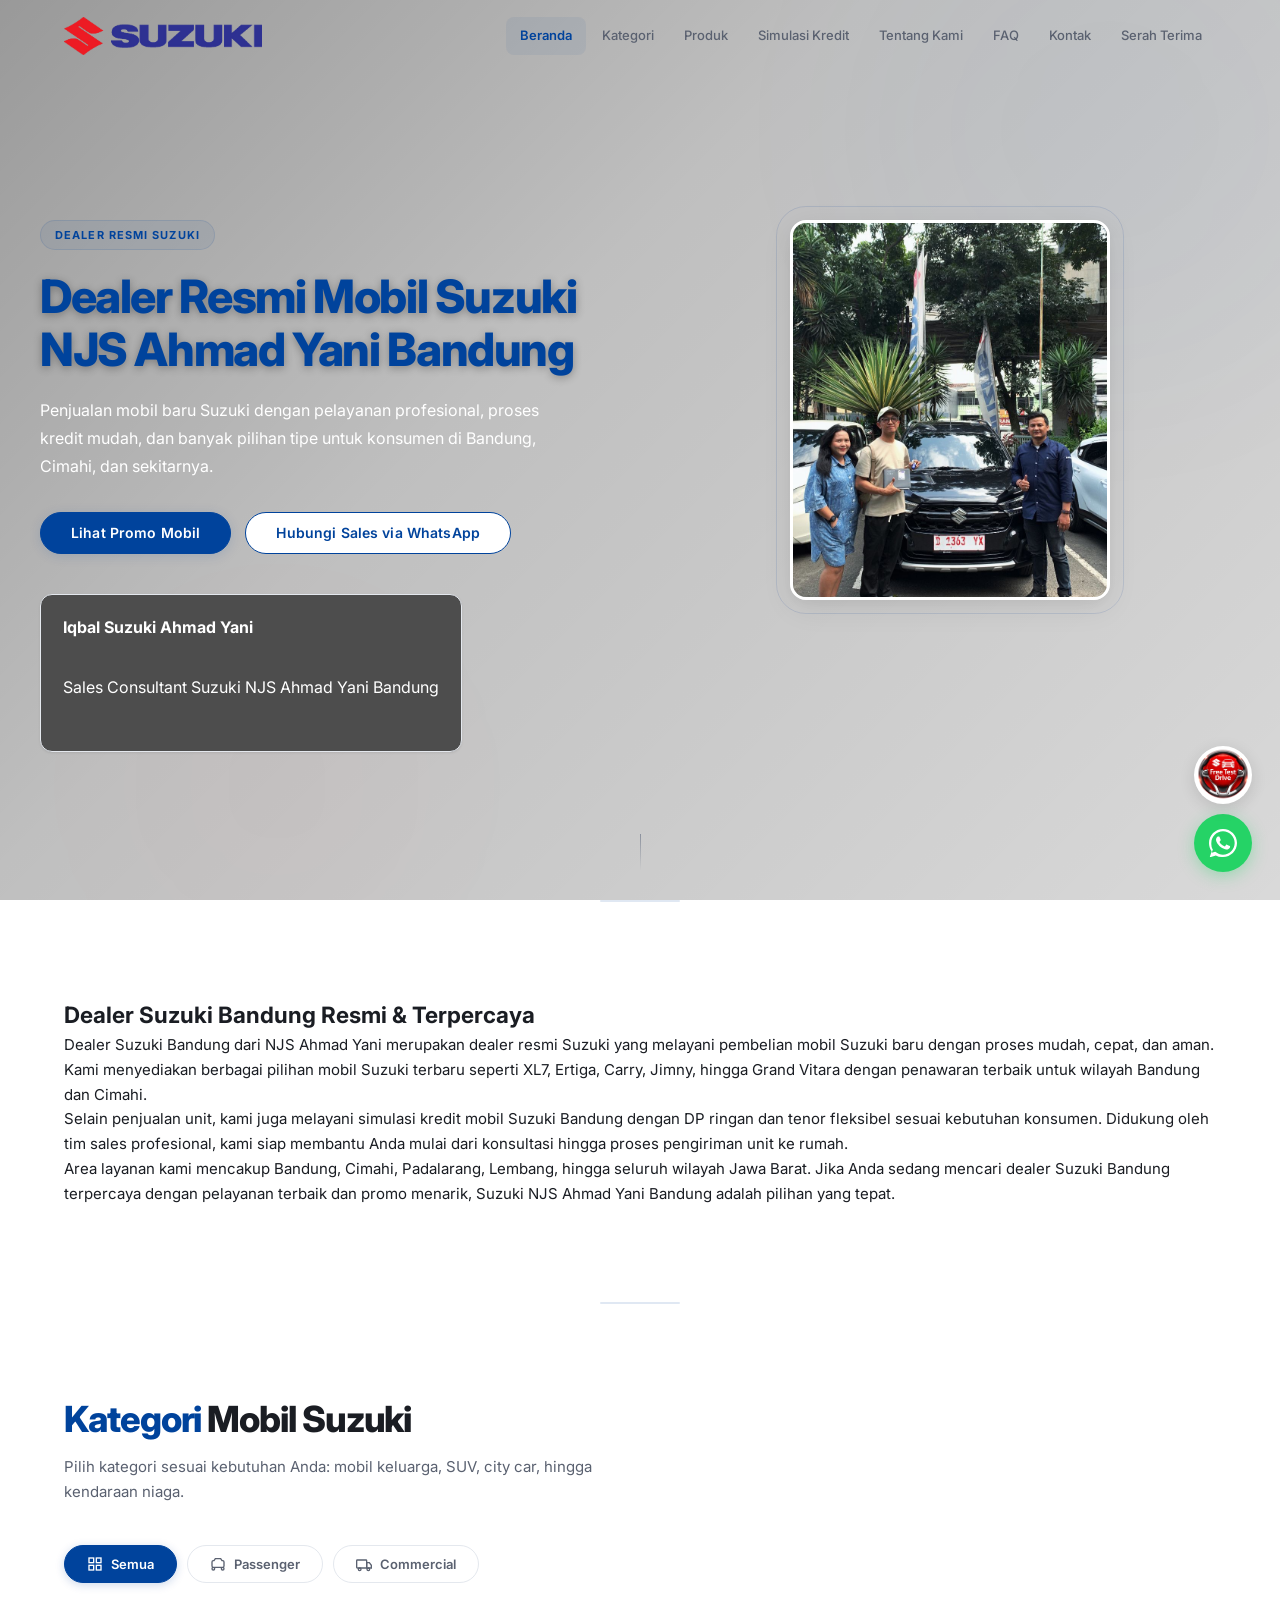
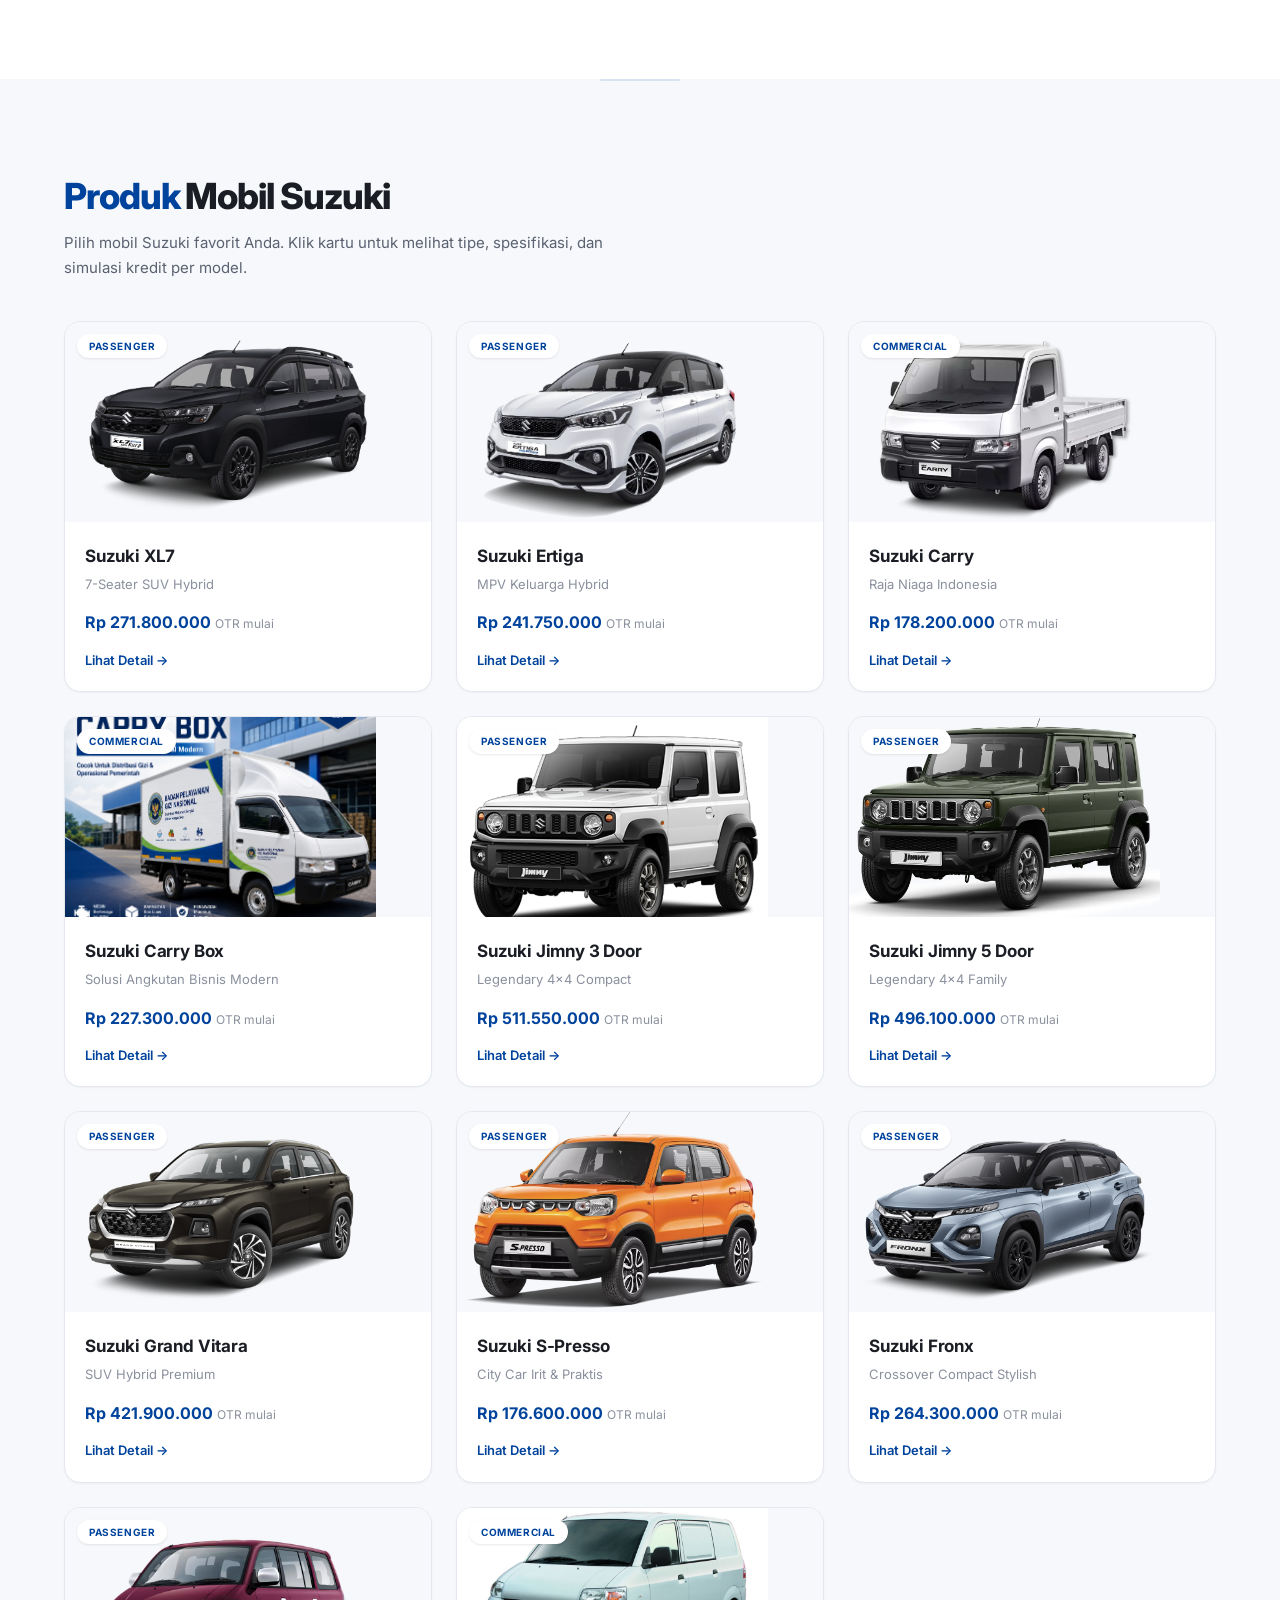
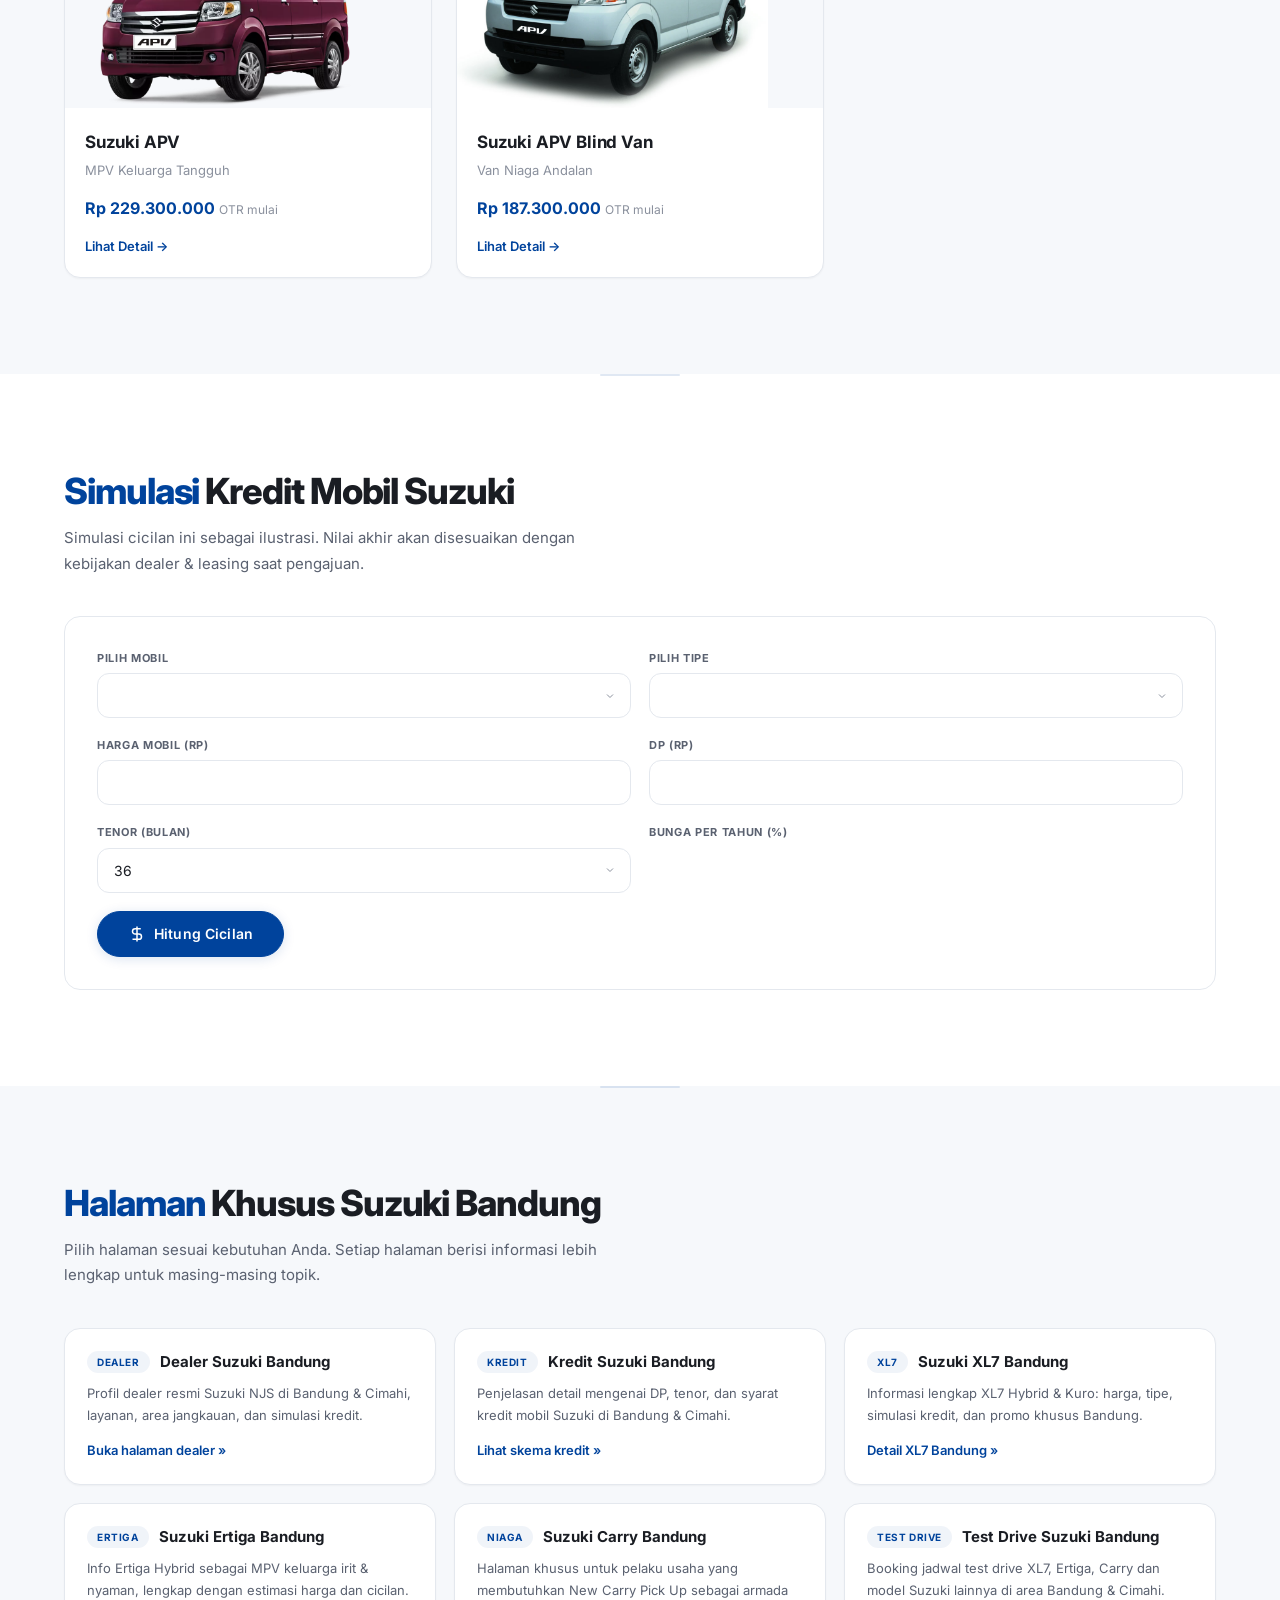
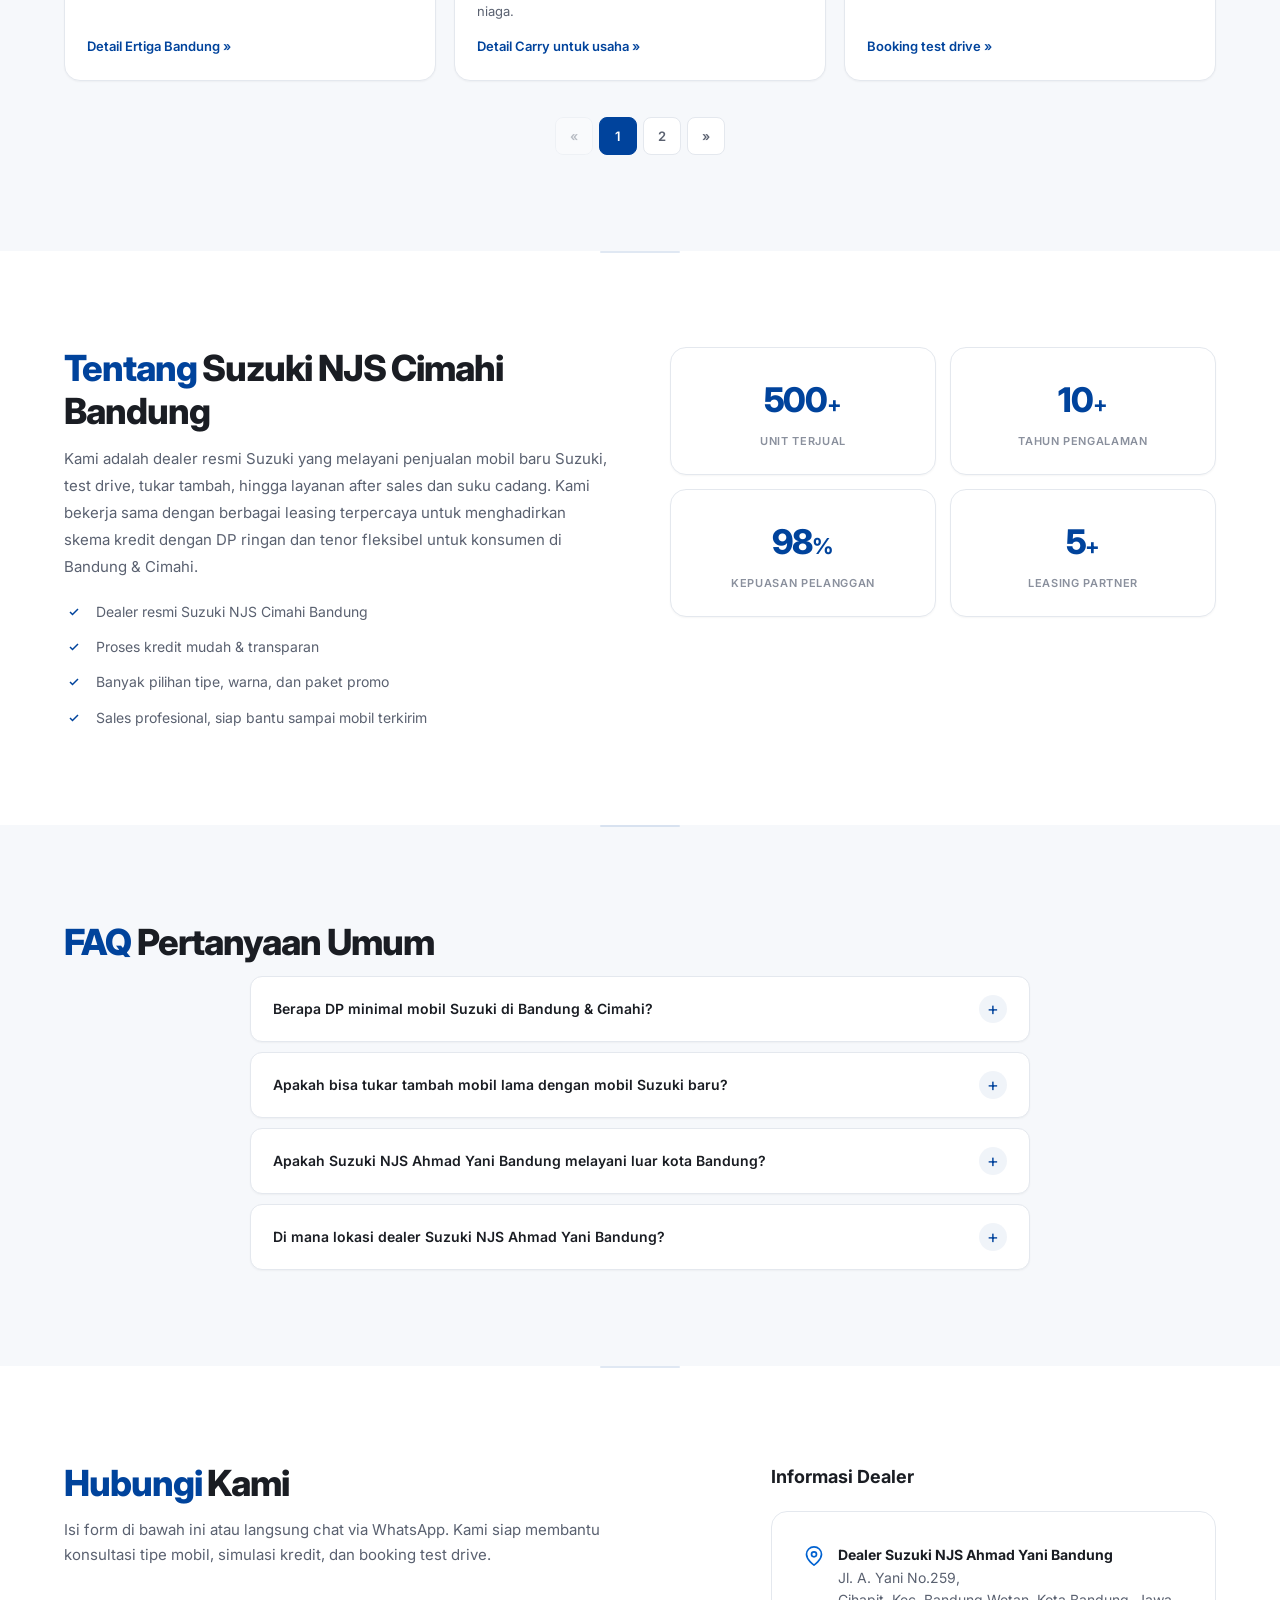
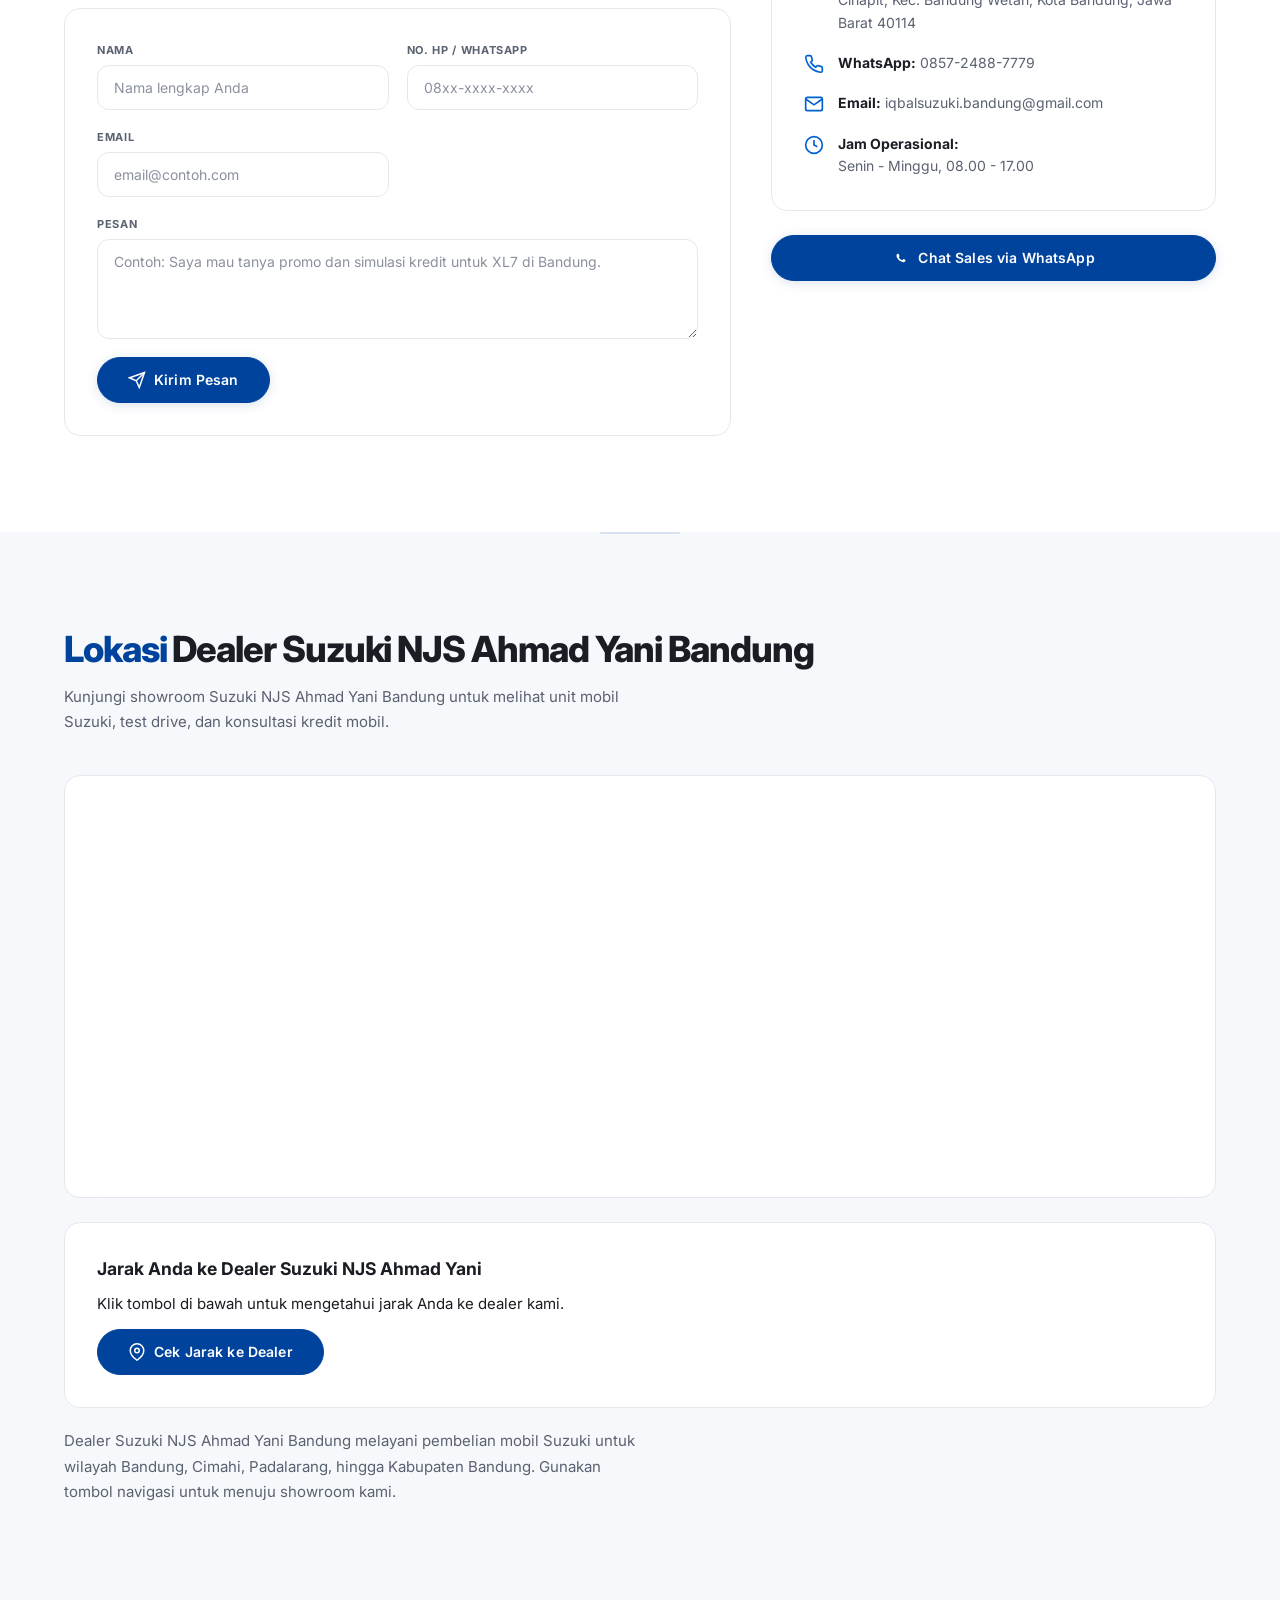
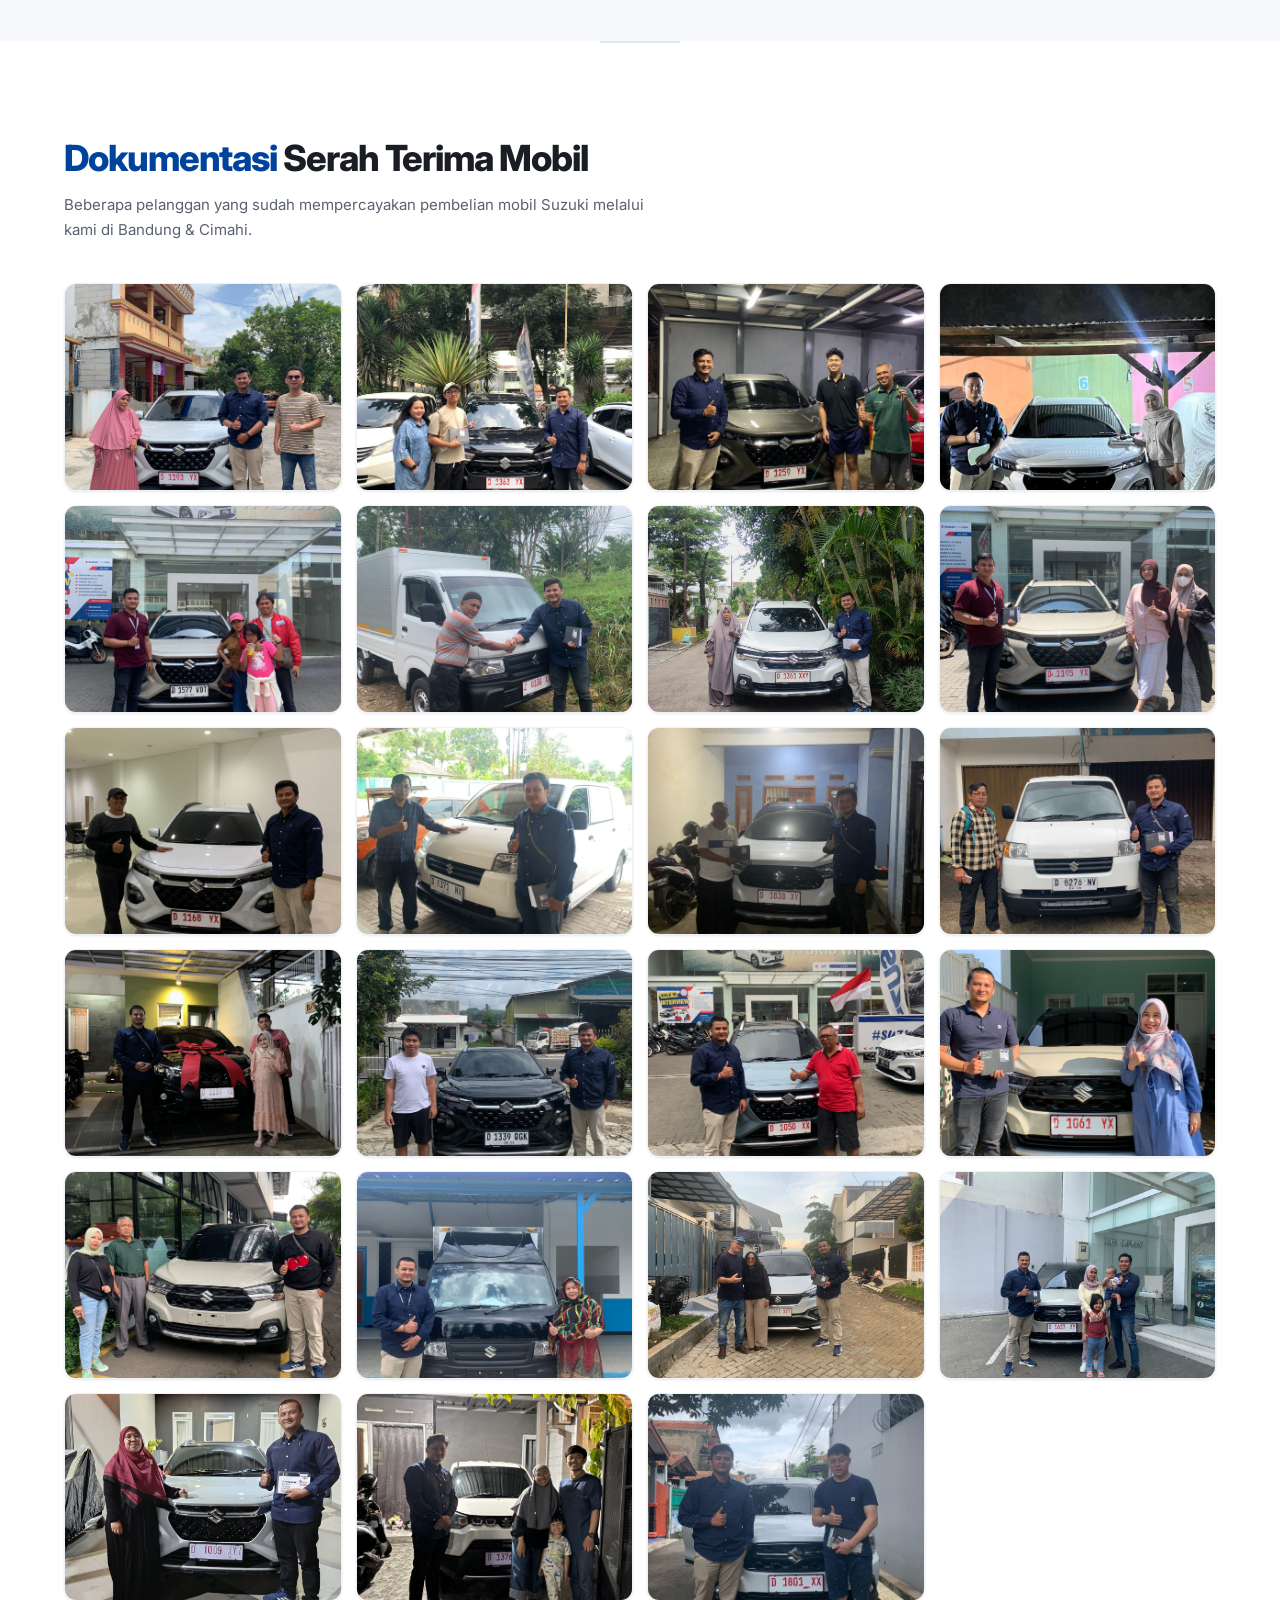
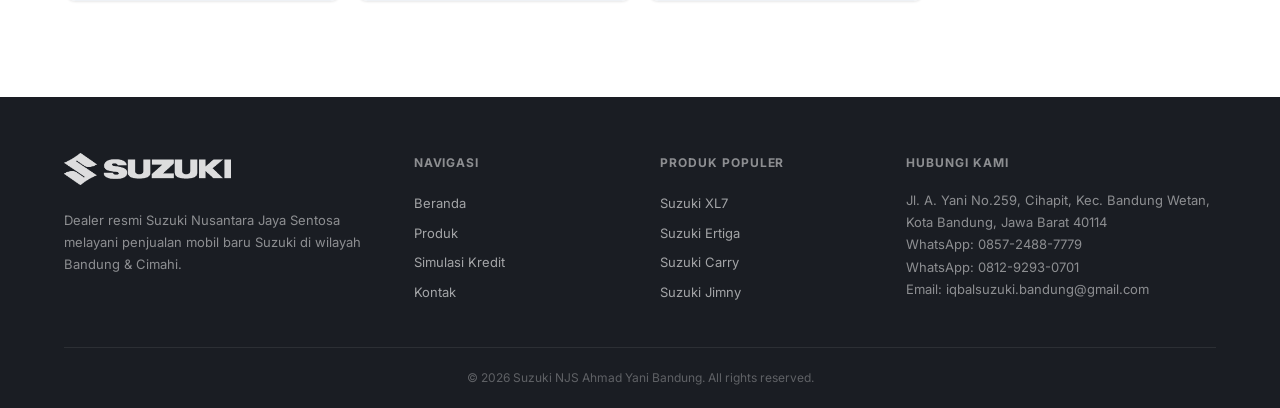
==== index.html @ 3055d9e2 "Update index.html" ====
<!DOCTYPE html>
<html lang="id">
<head>
  <!-- Google tag (gtag.js) -->
<script async src="https://www.googletagmanager.com/gtag/js?id=AW-18096143339"></script>
<script>
  window.dataLayer = window.dataLayer || [];
  function gtag(){dataLayer.push(arguments);}
  gtag('js', new Date());

  gtag('config', 'AW-18096143339');
</script>

  <!-- Event snippet for Mengirim formulir lead conversion page
In your html page, add the snippet and call gtag_report_conversion when someone clicks on the chosen link or button. -->
<script>
function gtag_report_conversion(url) {
  var callback = function () {
    if (typeof(url) != 'undefined') {
      window.location = url;
    }
  };
  gtag('event', 'conversion', {
      'send_to': 'AW-18096143339/4tD0CJ3usZ0cEOv39LRD',
      'value': 1.0,
      'currency': 'IDR',
      'event_callback': callback
  });
  return false;
}
</script>

  <meta charset="UTF-8" />
  <meta name="viewport" content="width=device-width, initial-scale=1.0" />

  <title>Dealer Suzuki Bandung & Cimahi | NJS Resmi – Kredit Mobil Baru DP Ringan</title>
  <link rel="canonical" href="https://www.suzukinjsbandung.id/" />
  <meta name="description" content="Dealer Suzuki Nusantara Jaya Sentosa melayani pembelian, servis, dan spare part mobil Suzuki di wilayah Bandung raya, Subang, Sumedang, Garut, Tasikmalaya, Ciamis, Banjar, dan Pangandaran.">
  <meta name="keywords" content="Dealer Suzuki Nusantara Jaya Sentosa melayani pembelian, servis, dan spare part mobil Suzuki di wilayah Bandung raya, Subang, Sumedang, Garut, Tasikmalaya, Ciamis, Banjar, dan Pangandaran">
  <meta name="author" content="Suzuki NJS AHMAD YANI">
  <meta name="theme-color" content="#00439C" />
  <meta name="robots" content="index, follow" />

  <meta name="google-site-verification" content="1G-YYyYqc10Q6ue3nRYjtAxJj6NYLDR9fVqDu0ZfSY0" />
  
  <link rel="shortcut icon" href="/favicon.png">
  <link rel="icon" type="image/png" sizes="32x32" href="/favicon-32.png">
  <link rel="icon" type="image/png" sizes="192x192" href="/favicon192.png">
  <link rel="apple-touch-icon" href="/favicon.png">

  <meta property="og:title" content="Dealer Suzuki Bandung & Cimahi | NJS Resmi – Kredit Mobil Baru DP Ringan">
  <meta property="og:description" content="Dealer resmi Suzuki di Bandung & Cimahi. Promo mobil baru, kredit DP ringan, proses cepat, dan layanan after sales. Hubungi Wildan - Sales Consultant Suzuki.">
  <meta property="og:type" content="website">
  <meta property="og:image" content="https://www.suzukinjsbandung.id/profil.jpeg">

  <meta name="twitter:card" content="summary_large_image">
  <meta name="twitter:title" content="Dealer Suzuki Bandung & Cimahi – NJS Resmi">
  <meta name="twitter:description" content="Promo & kredit mobil baru Suzuki dengan DP ringan di Bandung & Cimahi.">
  <meta name="twitter:image" content="profil-suzuki-bandung.jpg">

  <script type="application/ld+json">
  {
    "@context": "https://schema.org",
    "@type": "AutoDealer",
    "name": "Dealer Resmi Suzuki NJS Ahmad Yani Bandung",
    "image": "Wildan-njs.jpeg",
    "telephone": "+62-22-6630086",
    "priceRange": "$$",
    "address": {
      "@type": "PostalAddress",
      "streetAddress": "Jl. Raya Barat No.832, Padasuka, Cimahi Tengah",
      "addressLocality": "Kota Bandung",
      "addressRegion": "Jawa Barat",
      "postalCode": "40112",
      "addressCountry": "ID"
    },
    "geo": {
      "@type": "GeoCoordinates",
      "latitude": -6.9208096,
"longitude": 107.6157034
    },
    "areaServed": ["Bandung","Cimahi","Soekarno Hatta Bandung","Gedebage","Naripan","Jawa Barat"],
    "openingHoursSpecification": [{
      "@type": "OpeningHoursSpecification",
      "dayOfWeek": ["Monday","Tuesday","Wednesday","Thursday","Friday","Saturday","Sunday"],
      "opens": "08:00",
      "closes": "17:00"
    }]
  }
  </script>

  <script type="application/ld+json">
  {
    "@context": "https://schema.org",
    "@type": "FAQPage",
    "mainEntity": [
      {
        "@type": "Question",
        "name": "Berapa DP minimal mobil Suzuki di Bandung & Cimahi?",
        "acceptedAnswer": {
          "@type": "Answer",
          "text": "DP minimal mengikuti ketentuan leasing, namun banyak paket promo DP ringan mulai dari belasan juta untuk tipe tertentu. Hubungi Wildan via WhatsApp untuk cek promo terbaru yang sesuai dengan profil Anda."
        }
      },
      {
        "@type": "Question",
        "name": "Apakah bisa tukar tambah mobil lama dengan mobil Suzuki baru?",
        "acceptedAnswer": {
          "@type": "Answer",
          "text": "Bisa. Kami melayani tukar tambah mobil lama Anda ke mobil Suzuki baru, proses dibantu sampai selesai termasuk appraisal unit lama dan pengurusan berkas."
        }
      },
      {
        "@type": "Question",
        "name": "Apakah Suzuki NJS Naripan Bandung melayani luar kota Bandung?",
        "acceptedAnswer": {
          "@type": "Answer",
          "text": "Ya, kami melayani konsumen dari Bandung, Cimahi, dan sekitarnya seperti Padalarang, Lembang, Rancaekek, hingga Kabupaten Bandung."
        }
      },
      {
        "@type": "Question",
        "name": "Di mana lokasi dealer Suzuki NJS Naripan Bandung?",
        "acceptedAnswer": {
          "@type": "Answer",
          "text": "Dealer berlokasi di Jl. Naripan No.68, Kb. Pisang, Kec. Sumur Bandung, Kota Bandung, Jawa Barat 40112. Anda bisa datang langsung atau janjian test drive terlebih dahulu dengan sales."
        }
      }
    ]
  }
  </script>

  <link rel="preconnect" href="https://fonts.googleapis.com" />
  <link rel="preconnect" href="https://fonts.gstatic.com" crossorigin />
  <link href="https://fonts.googleapis.com/css2?family=Inter:wght@300;400;500;600;700;800&display=swap" rel="stylesheet" />

  <link rel="stylesheet" href="style.css" />
</head>
<body>

  <!-- ================= NAVBAR ================= -->
   <header id="navbar" class="navbar">
    <div class="navbox container">
     <div class="nav-logo">
  <img src="suzuki-logo.png" alt="Logo Suzuki NJS Cimahi Bandung" class="logo-img" width="140" height="38">
</div>

      <nav id="nav-menu" class="nav-menu">
        <a href="#beranda">Beranda</a>
        <a href="#kategori">Kategori</a>
        <a href="#produk">Produk</a>
        <a href="#simulasi">Simulasi Kredit</a>
        <a href="#tentang">Tentang Kami</a>
        <a href="#faq">FAQ</a>
        <a href="#kontak">Kontak</a>
        <a href="#delivery">Serah Terima</a>
      </nav>

      <button class="nav-toggle" id="nav-toggle" type="button" aria-label="Toggle menu">
        <span class="nav-toggle-bar"></span>
        <span class="nav-toggle-bar"></span>
        <span class="nav-toggle-bar"></span>
      </button>
    </div>
  </header>

  <!-- Mobile menu overlay -->
  <div id="nav-overlay" class="nav-overlay"></div>

  <main>
    <!-- ================= HERO / BERANDA ================= -->
    <section id="beranda" class="hero">
      <div class="hero-video-wrap" aria-hidden="true">
        <video id="hero-video" class="hero-video" playsinline muted loop autoplay preload="metadata" poster="suzuki-hero-poster.jpg">
          <source src="fronk-vid.mp4" type="video/mp4">
        </video>
        <div class="hero-video-overlay"></div>
      </div>

      <div class="hero-particles" aria-hidden="true"></div>

      <div class="container hero-content two-column">
        <div class="hero-left">
          <span class="hero-badge animate-fade-up" style="--delay:0s">Dealer Resmi Suzuki</span>
          <h1 class="animate-fade-up" style="--delay:0.15s">Dealer Resmi Mobil Suzuki NJS Ahmad Yani Bandung</h1>
          <p class="animate-fade-up" style="--delay:0.3s">
            Penjualan mobil baru Suzuki dengan pelayanan profesional, proses kredit mudah, dan banyak pilihan tipe
            untuk konsumen di Bandung, Cimahi, dan sekitarnya.
          </p>

          <div class="hero-buttons animate-fade-up" style="--delay:0.45s">
            <a href="#produk" class="btn btn-primary btn-glow">Lihat Promo Mobil</a>
            <a href="https://wa.me/6285724887779" target="_blank" class="btn btn-outline">
              Hubungi Sales via WhatsApp
            </a>
          </div>

          <div class="hero-sales-card animate-fade-up" style="--delay:0.6s">
            <p class="sales-name">Iqbal Suzuki Ahmad Yani</p>
            <p class="sales-role">Sales Consultant Suzuki NJS Ahmad Yani Bandung</p>
          </div>
        </div>

        <div class="hero-right animate-fade-up" style="--delay:0.4s">
          <div class="sales-photo-wrap">
            <img src="profil.jpeg" alt="Iqbal – Sales Suzuki Bandung & Cimahi di Dealer NJS" class="sales-photo" loading="lazy">
            <div class="sales-photo-ring"></div>
          </div>
        </div>
      </div>

      <div class="hero-scroll-indicator animate-fade-up" style="--delay:0.8s">
        <span></span>
        <div class="scroll-line"></div>
      </div>
    </section>
    
    <!-- ================= SEO CONTENT ================= -->
<section class="section">
  <div class="container">

    <h2>Dealer Suzuki Bandung Resmi & Terpercaya</h2>

    <p>
      Dealer Suzuki Bandung dari NJS Ahmad Yani merupakan dealer resmi Suzuki yang melayani pembelian mobil Suzuki baru dengan proses mudah, cepat, dan aman. Kami menyediakan berbagai pilihan mobil Suzuki terbaru seperti XL7, Ertiga, Carry, Jimny, hingga Grand Vitara dengan penawaran terbaik untuk wilayah Bandung dan Cimahi.
    </p>

    <p>
      Selain penjualan unit, kami juga melayani simulasi kredit mobil Suzuki Bandung dengan DP ringan dan tenor fleksibel sesuai kebutuhan konsumen. Didukung oleh tim sales profesional, kami siap membantu Anda mulai dari konsultasi hingga proses pengiriman unit ke rumah.
    </p>

    <p>
      Area layanan kami mencakup Bandung, Cimahi, Padalarang, Lembang, hingga seluruh wilayah Jawa Barat. Jika Anda sedang mencari dealer Suzuki Bandung terpercaya dengan pelayanan terbaik dan promo menarik, Suzuki NJS Ahmad Yani Bandung adalah pilihan yang tepat.
    </p>

  </div>
</section>
    <!-- ================= KATEGORI MOBIL ================= -->
    <section id="kategori" class="section">
      <div class="container">
        <h2 class="section-title reveal"><span class="title-accent">Kategori</span> Mobil Suzuki</h2>
        <p class="section-subtitle reveal">Pilih kategori sesuai kebutuhan Anda: mobil keluarga, SUV, city car, hingga kendaraan niaga.</p>

        <div class="category-buttons reveal">
          <button class="btn-chip active" data-filter="all">
            <svg width="16" height="16" viewBox="0 0 24 24" fill="none" stroke="currentColor" stroke-width="2"><rect x="3" y="3" width="7" height="7"/><rect x="14" y="3" width="7" height="7"/><rect x="3" y="14" width="7" height="7"/><rect x="14" y="14" width="7" height="7"/></svg>
            Semua
          </button>
          <button class="btn-chip" data-filter="passenger">
            <svg width="16" height="16" viewBox="0 0 24 24" fill="none" stroke="currentColor" stroke-width="2"><path d="M5 17h14M5 17a2 2 0 01-2-2V9a2 2 0 012-2h1l2-3h8l2 3h1a2 2 0 012 2v6a2 2 0 01-2 2M5 17a2 2 0 100 4 2 2 0 000-4zm14 0a2 2 0 100 4 2 2 0 000-4z"/></svg>
            Passenger
          </button>
          <button class="btn-chip" data-filter="commercial">
            <svg width="16" height="16" viewBox="0 0 24 24" fill="none" stroke="currentColor" stroke-width="2"><rect x="1" y="6" width="15" height="12" rx="1"/><path d="M16 10h4l3 4v4h-7V10z"/><circle cx="5.5" cy="20" r="2"/><circle cx="18.5" cy="20" r="2"/></svg>
            Commercial
          </button>
        </div>
      </div>
    </section>

    <!-- ================= PRODUK ================= -->
    <section id="produk" class="section section-alt">
      <div class="container">
        <h2 class="section-title reveal"><span class="title-accent">Produk</span> Mobil Suzuki</h2>
        <p class="section-subtitle reveal">
          Pilih mobil Suzuki favorit Anda. Klik kartu untuk melihat tipe, spesifikasi, dan simulasi kredit per model.
        </p>

        <div id="product-list" class="product-grid">
          <!-- Kartu produk dibuat via JavaScript -->
        </div>
      </div>
    </section>

    <!-- ================= SIMULASI KREDIT GLOBAL ================= -->
    <section id="simulasi" class="section">
      <div class="container">
        <h2 class="section-title reveal"><span class="title-accent">Simulasi</span> Kredit Mobil Suzuki</h2>
        <p class="section-subtitle reveal">
          Simulasi cicilan ini sebagai ilustrasi. Nilai akhir akan disesuaikan dengan kebijakan dealer & leasing saat pengajuan.
        </p>

        <form id="global-simulation-form" class="card glass simulation-form form-grid reveal">
          <div class="form-group">
            <label for="global-product-select">Pilih Mobil</label>
            <select id="global-product-select"></select>
          </div>
          <div class="form-group">
            <label for="global-variant-select">Pilih Tipe</label>
            <select id="global-variant-select"></select>
          </div>
          <div class="form-group">
            <label for="global-price-input">Harga Mobil (Rp)</label>
            <input type="text" id="global-price-input" class="rupiah-input" />
          </div>
          <div class="form-group">
            <label for="global-dp-input">DP (Rp)</label>
            <input type="text" id="global-dp-input" class="rupiah-input" />
          </div>
          <div class="form-group">
            <label for="global-tenor-input">Tenor (bulan)</label>
            <select id="global-tenor-input">
              <option value="12">12</option>
              <option value="24">24</option>
              <option value="36" selected>36</option>
              <option value="48">48</option>
              <option value="60">60</option>
              <option value="72">72</option>
            </select>
          </div>
          <div class="form-group">
            <label for="global-interest-input">Bunga per Tahun (%)</label>
            <input type="hidden" id="global-interest-input" />
          </div>
          <div class="form-actions">
            <button type="submit" class="btn btn-primary btn-glow">
              <svg width="18" height="18" viewBox="0 0 24 24" fill="none" stroke="currentColor" stroke-width="2"><path d="M12 2v20M17 5H9.5a3.5 3.5 0 000 7h5a3.5 3.5 0 010 7H6"/></svg>
              Hitung Cicilan
            </button>
          </div>
        </form>

        <div id="global-simulation-result" class="card glass simulation-result hidden"></div>
      </div>
    </section>

    <!-- ================= LANDING PAGE MINI CARDS ================= -->
    <section id="landing-pages" class="section section-alt">
      <div class="container">
        <h2 class="section-title reveal"><span class="title-accent">Halaman</span> Khusus Suzuki Bandung</h2>
        <p class="section-subtitle reveal">
          Pilih halaman sesuai kebutuhan Anda. Setiap halaman berisi informasi lebih lengkap untuk masing-masing topik.
        </p>

        <div id="landing-grid" class="landing-links-grid">
          <a href="article1.html" class="landing-card reveal">
            <div class="landing-card-header">
              <span class="landing-pill">Dealer</span>
              <h3 class="landing-card-title">Dealer Suzuki Bandung</h3>
            </div>
            <p class="landing-card-text">Profil dealer resmi Suzuki NJS di Bandung & Cimahi, layanan, area jangkauan, dan simulasi kredit.</p>
            <span class="landing-card-cta">Buka halaman dealer &raquo;</span>
          </a>

          <a href="kredit-suzuki-bandung.html" class="landing-card reveal">
            <div class="landing-card-header">
              <span class="landing-pill">Kredit</span>
              <h3 class="landing-card-title">Kredit Suzuki Bandung</h3>
            </div>
            <p class="landing-card-text">Penjelasan detail mengenai DP, tenor, dan syarat kredit mobil Suzuki di Bandung & Cimahi.</p>
            <span class="landing-card-cta">Lihat skema kredit &raquo;</span>
          </a>

          <a href="xl7-bandung.html" class="landing-card reveal">
            <div class="landing-card-header">
              <span class="landing-pill">XL7</span>
              <h3 class="landing-card-title">Suzuki XL7 Bandung</h3>
            </div>
            <p class="landing-card-text">Informasi lengkap XL7 Hybrid & Kuro: harga, tipe, simulasi kredit, dan promo khusus Bandung.</p>
            <span class="landing-card-cta">Detail XL7 Bandung &raquo;</span>
          </a>

          <a href="ertiga-bandung.html" class="landing-card reveal">
            <div class="landing-card-header">
              <span class="landing-pill">Ertiga</span>
              <h3 class="landing-card-title">Suzuki Ertiga Bandung</h3>
            </div>
            <p class="landing-card-text">Info Ertiga Hybrid sebagai MPV keluarga irit & nyaman, lengkap dengan estimasi harga dan cicilan.</p>
            <span class="landing-card-cta">Detail Ertiga Bandung &raquo;</span>
          </a>

          <a href="carry-bandung.html" class="landing-card reveal">
            <div class="landing-card-header">
              <span class="landing-pill">Niaga</span>
              <h3 class="landing-card-title">Suzuki Carry Bandung</h3>
            </div>
            <p class="landing-card-text">Halaman khusus untuk pelaku usaha yang membutuhkan New Carry Pick Up sebagai armada niaga.</p>
            <span class="landing-card-cta">Detail Carry untuk usaha &raquo;</span>
          </a>

          <a href="test-drive-suzuki-bandung.html" class="landing-card reveal">
            <div class="landing-card-header">
              <span class="landing-pill">Test Drive</span>
              <h3 class="landing-card-title">Test Drive Suzuki Bandung</h3>
            </div>
            <p class="landing-card-text">Booking jadwal test drive XL7, Ertiga, Carry dan model Suzuki lainnya di area Bandung & Cimahi.</p>
            <span class="landing-card-cta">Booking test drive &raquo;</span>
          </a>

          <a href="promo-suzuki-bandung.html" class="landing-card reveal">
            <div class="landing-card-header">
              <span class="landing-pill">Promo</span>
              <h3 class="landing-card-title">Promo Suzuki Bandung</h3>
            </div>
            <p class="landing-card-text">Rangkuman promo, diskon, dan penawaran spesial mobil Suzuki di Bandung & Cimahi.</p>
            <span class="landing-card-cta">Lihat promo &raquo;</span>
          </a>

          <a href="jimny-bandung.html" class="landing-card reveal">
            <div class="landing-card-header">
              <span class="landing-pill">Jimny</span>
              <h3 class="landing-card-title">Suzuki Jimny Bandung</h3>
            </div>
            <p class="landing-card-text">Tersedia Jimny 3 Door & 5 Door untuk area Bandung, lengkap simulasi & harga.</p>
            <span class="landing-card-cta">Detail Jimny Bandung &raquo;</span>
          </a>

          <a href="spresso-bandung.html" class="landing-card reveal">
            <div class="landing-card-header">
              <span class="landing-pill">S-Presso</span>
              <h3 class="landing-card-title">Suzuki S-Presso Bandung</h3>
            </div>
            <p class="landing-card-text">City car hemat BBM dan irit untuk penggunaan harian di Bandung.</p>
            <span class="landing-card-cta">Detail S-Presso Bandung &raquo;</span>
          </a>

          <a href="grand-vitara-bandung.html" class="landing-card reveal">
            <div class="landing-card-header">
              <span class="landing-pill">SUV</span>
              <h3 class="landing-card-title">Suzuki Grand Vitara Bandung</h3>
            </div>
            <p class="landing-card-text">SUV modern Hybrid, nyaman digunakan di Bandung dan luar kota.</p>
            <span class="landing-card-cta">Detail Grand Vitara Bandung &raquo;</span>
          </a>

          <a href="fronx-bandung.html" class="landing-card reveal">
            <div class="landing-card-header">
              <span class="landing-pill">Fronx</span>
              <h3 class="landing-card-title">Suzuki Fronx Bandung</h3>
            </div>
            <p class="landing-card-text">Crossover compact stylish dengan fitur modern, cocok untuk generasi muda Bandung.</p>
            <span class="landing-card-cta">Detail Fronx Bandung &raquo;</span>
          </a>

          <a href="promo-suzuki-lebaran-bandung.html" class="landing-card reveal">
            <div class="landing-card-header">
              <span class="landing-pill promo-pill">Promo</span>
              <h3 class="landing-card-title">Promo Lebaran Suzuki Bandung</h3>
            </div>
            <p class="landing-card-text">Promo Lebaran Suzuki Bandung dengan DP ringan, cicilan terjangkau, dan bonus menarik untuk pembelian mobil Suzuki.</p>
            <span class="landing-card-cta">Lihat Promo Lebaran Suzuki &raquo;</span>
          </a>
        </div>

        <div id="landing-pagination" class="landing-pagination"></div>
      </div>
    </section>

    <!-- ================= TENTANG KAMI ================= -->
    <section id="tentang" class="section">
      <div class="container">
        <div class="about-grid">
          <div class="about-text reveal">
            <h2 class="section-title"><span class="title-accent">Tentang</span> Suzuki NJS Cimahi Bandung</h2>
            <p>
              Kami adalah dealer resmi Suzuki yang melayani penjualan mobil baru Suzuki, test drive, tukar tambah, hingga layanan after sales dan suku cadang.
              Kami bekerja sama dengan berbagai leasing terpercaya untuk menghadirkan skema kredit dengan DP ringan dan tenor fleksibel untuk konsumen di Bandung & Cimahi.
            </p>
            <ul class="list-check">
              <li>Dealer resmi Suzuki NJS Cimahi Bandung</li>
              <li>Proses kredit mudah & transparan</li>
              <li>Banyak pilihan tipe, warna, dan paket promo</li>
              <li>Sales profesional, siap bantu sampai mobil terkirim</li>
            </ul>
          </div>
          <div class="about-stats reveal">
            <div class="stat-card glass">
              <span class="stat-number" data-target="500">0</span><span class="stat-suffix">+</span>
              <span class="stat-label">Unit Terjual</span>
            </div>
            <div class="stat-card glass">
              <span class="stat-number" data-target="10">0</span><span class="stat-suffix">+</span>
              <span class="stat-label">Tahun Pengalaman</span>
            </div>
            <div class="stat-card glass">
              <span class="stat-number" data-target="98">0</span><span class="stat-suffix">%</span>
              <span class="stat-label">Kepuasan Pelanggan</span>
            </div>
            <div class="stat-card glass">
              <span class="stat-number" data-target="5">0</span><span class="stat-suffix">+</span>
              <span class="stat-label">Leasing Partner</span>
            </div>
          </div>
        </div>
      </div>
    </section>

    <!-- ================= FAQ ================= -->
    <section id="faq" class="section section-alt">
      <div class="container">
        <h2 class="section-title reveal"><span class="title-accent">FAQ</span> Pertanyaan Umum</h2>
        <div class="faq-list reveal">
          <div class="faq-item">
            <button class="faq-question" aria-expanded="false">
              <h3>Berapa DP minimal mobil Suzuki di Bandung & Cimahi?</h3>
              <span class="faq-icon">+</span>
            </button>
            <div class="faq-answer">
              <p>
                DP minimal mengikuti ketentuan leasing, namun banyak paket promo DP ringan mulai dari belasan juta
                untuk tipe tertentu. Hubungi Wildan via WhatsApp untuk cek promo terbaru yang sesuai dengan profil Anda.
              </p>
            </div>
          </div>

          <div class="faq-item">
            <button class="faq-question" aria-expanded="false">
              <h3>Apakah bisa tukar tambah mobil lama dengan mobil Suzuki baru?</h3>
              <span class="faq-icon">+</span>
            </button>
            <div class="faq-answer">
              <p>
                Bisa. Kami melayani tukar tambah mobil lama Anda ke mobil Suzuki baru, proses dibantu sampai selesai termasuk
                appraisal unit lama dan pengurusan berkas.
              </p>
            </div>
          </div>

          <div class="faq-item">
            <button class="faq-question" aria-expanded="false">
              <h3>Apakah Suzuki NJS Ahmad Yani Bandung melayani luar kota Bandung?</h3>
              <span class="faq-icon">+</span>
            </button>
            <div class="faq-answer">
              <p>
                Ya, kami melayani konsumen dari Bandung, Cimahi, dan sekitarnya seperti Padalarang, Lembang, Rancaekek, hingga
                Kabupaten Bandung.
              </p>
            </div>
          </div>

          <div class="faq-item">
            <button class="faq-question" aria-expanded="false">
              <h3>Di mana lokasi dealer Suzuki NJS  Ahmad Yani Bandung?</h3>
              <span class="faq-icon">+</span>
            </button>
            <div class="faq-answer">
              <p>
                Dealer berlokasi di Jl. A. Yani No.259, Cihapit, Kec. Bandung Wetan, Kota Bandung, Jawa Barat 40114
                Anda bisa datang langsung atau janjian test drive terlebih dahulu dengan sales.
              </p>
            </div>
          </div>
        </div>
      </div>
    </section>

    <!-- ================= KONTAK ================= -->
    <section id="kontak" class="section">
      <div class="container contact-grid">
        <div class="reveal">
          <h2 class="section-title"><span class="title-accent">Hubungi</span> Kami</h2>
          <p class="section-subtitle">
            Isi form di bawah ini atau langsung chat via WhatsApp. Kami siap membantu konsultasi tipe mobil, simulasi kredit, dan booking test drive.
          </p>
          <form id="contact-form" class="card glass form-grid contact-card">
            <div class="form-group">
              <label for="contact-name">Nama</label>
              <input type="text" id="contact-name" placeholder="Nama lengkap Anda" />
            </div>
            <div class="form-group">
              <label for="contact-phone">No. HP / WhatsApp</label>
              <input type="text" id="contact-phone" placeholder="08xx-xxxx-xxxx" />
            </div>
            <div class="form-group">
              <label for="contact-email">Email</label>
              <input type="email" id="contact-email" placeholder="email@contoh.com" />
            </div>
            <div class="form-group full-width">
              <label for="contact-message">Pesan</label>
              <textarea id="contact-message" rows="4" placeholder="Contoh: Saya mau tanya promo dan simulasi kredit untuk XL7 di Bandung."></textarea>
            </div>
            <div class="form-actions full-width">
              <button type="submit" class="btn btn-primary btn-glow">
                <svg width="18" height="18" viewBox="0 0 24 24" fill="none" stroke="currentColor" stroke-width="2"><line x1="22" y1="2" x2="11" y2="13"/><polygon points="22 2 15 22 11 13 2 9 22 2"/></svg>
                Kirim Pesan
              </button>
            </div>
          </form>
        </div>

        <div class="contact-info reveal">
          <h3>Informasi Dealer</h3>
          <div class="contact-info-card glass card">
            <div class="contact-info-item">
              <svg width="20" height="20" viewBox="0 0 24 24" fill="none" stroke="#0062D1" stroke-width="2"><path d="M21 10c0 7-9 13-9 13s-9-6-9-13a9 9 0 0118 0z"/><circle cx="12" cy="10" r="3"/></svg>
              <p><strong>Dealer Suzuki NJS Ahmad Yani Bandung</strong><br />Jl. A. Yani No.259,<br /> Cihapit, Kec. Bandung Wetan, Kota Bandung, Jawa Barat 40114</p>
            </div>
            <div class="contact-info-item">
              <svg width="20" height="20" viewBox="0 0 24 24" fill="none" stroke="#0062D1" stroke-width="2"><path d="M22 16.92v3a2 2 0 01-2.18 2 19.79 19.79 0 01-8.63-3.07 19.5 19.5 0 01-6-6 19.79 19.79 0 01-3.07-8.67A2 2 0 014.11 2h3a2 2 0 012 1.72c.127.96.361 1.903.7 2.81a2 2 0 01-.45 2.11L8.09 9.91a16 16 0 006 6l1.27-1.27a2 2 0 012.11-.45c.907.339 1.85.573 2.81.7A2 2 0 0122 16.92z"/></svg>
              <p><strong>WhatsApp:</strong> 0857-2488-7779</p>
            </div>
            <div class="contact-info-item">
              <svg width="20" height="20" viewBox="0 0 24 24" fill="none" stroke="#0062D1" stroke-width="2"><path d="M4 4h16c1.1 0 2 .9 2 2v12c0 1.1-.9 2-2 2H4c-1.1 0-2-.9-2-2V6c0-1.1.9-2 2-2z"/><polyline points="22,6 12,13 2,6"/></svg>
              <p><strong>Email:</strong> iqbalsuzuki.bandung@gmail.com</p>
            </div>
            <div class="contact-info-item">
              <svg width="20" height="20" viewBox="0 0 24 24" fill="none" stroke="#0062D1" stroke-width="2"><circle cx="12" cy="12" r="10"/><polyline points="12 6 12 12 16 14"/></svg>
              <p><strong>Jam Operasional:</strong><br />Senin - Minggu, 08.00 - 17.00</p>
            </div>
          </div>
          <a href="https://wa.me/6285724887779" target="_blank" class="btn btn-primary btn-glow btn-full">
            <svg width="18" height="18" viewBox="0 0 24 24" fill="currentColor"><path d="M17.472 14.382c-.297-.149-1.758-.867-2.03-.967-.273-.099-.471-.148-.67.15-.197.297-.767.966-.94 1.164-.173.199-.347.223-.644.075-.297-.15-1.255-.463-2.39-1.475-.883-.788-1.48-1.761-1.653-2.059-.173-.297-.018-.458.13-.606.134-.133.298-.347.446-.52.149-.174.198-.298.298-.497.099-.198.05-.371-.025-.52-.075-.149-.669-1.612-.916-2.207-.242-.579-.487-.5-.669-.51-.173-.008-.371-.01-.57-.01-.198 0-.52.074-.792.372-.272.297-1.04 1.016-1.04 2.479 0 1.462 1.065 2.875 1.213 3.074.149.198 2.096 3.2 5.077 4.487.709.306 1.262.489 1.694.625.712.227 1.36.195 1.871.118.571-.085 1.758-.719 2.006-1.413.248-.694.248-1.289.173-1.413-.074-.124-.272-.198-.57-.347z"/></svg>
            Chat Sales via WhatsApp
          </a>
        </div>
      </div>
    </section>

    <!-- ================= MAPS ================= -->
    <section class="section section-alt">
      <div class="container">
        <h2 class="section-title reveal"><span class="title-accent">Lokasi</span> Dealer Suzuki NJS Ahmad Yani Bandung</h2>
        <p class="section-subtitle reveal">
          Kunjungi showroom Suzuki NJS Ahmad Yani Bandung untuk melihat unit mobil Suzuki, test drive, dan konsultasi kredit mobil.
        </p>

        <div class="card glass reveal">
         <iframe
  src="https://www.google.com/maps/place/Suzuki+Ahmad+Yani+PT+Nusantara+Jaya+Sentosa/@-6.9147128,107.6290856,17z/data=!4m6!3m5!1s0x2e68e781f491aa2d:0x1eabdb84d1cee61b!8m2!3d-6.9147128!4d107.6316605!16s%2Fg%2F11k9cjvp_x"
            width="100%"
            height="350"
            style="border:0;border-radius:16px;"
            loading="lazy"
            title="Lokasi Dealer Suzuki NJS Ahmad Yani Bandung">
          </iframe>
        </div>

        <div class="card glass" style="margin-top:24px;">
          <h3 style="margin-bottom:8px;">Jarak Anda ke Dealer Suzuki NJS Ahmad Yani</h3>
          <p id="distance-result">Klik tombol di bawah untuk mengetahui jarak Anda ke dealer kami.</p>
          <button onclick="checkDistance()" class="btn btn-primary" style="margin-top:12px;">
            <svg width="18" height="18" viewBox="0 0 24 24" fill="none" stroke="currentColor" stroke-width="2"><path d="M21 10c0 7-9 13-9 13s-9-6-9-13a9 9 0 0118 0z"/><circle cx="12" cy="10" r="3"/></svg>
            Cek Jarak ke Dealer
          </button>
          <a id="nav-button" href="#" target="_blank" class="btn btn-outline" style="margin-top:8px;display:none;">
            <svg width="18" height="18" viewBox="0 0 24 24" fill="none" stroke="currentColor" stroke-width="2"><polygon points="3 11 22 2 13 21 11 13 3 11"/></svg>
            Navigasi ke Dealer
          </a>
        </div>

        <p class="section-subtitle" style="margin-top:20px;">
          Dealer Suzuki NJS Ahmad Yani Bandung melayani pembelian mobil Suzuki
          untuk wilayah Bandung, Cimahi, Padalarang, hingga Kabupaten Bandung.
          Gunakan tombol navigasi untuk menuju showroom kami.
        </p>
      </div>
    </section>

    <!-- ================= SERAH TERIMA ================= -->
    <section id="delivery" class="section">
      <div class="container">
        <h2 class="section-title reveal"><span class="title-accent">Dokumentasi</span> Serah Terima Mobil</h2>
        <p class="section-subtitle reveal">
          Beberapa pelanggan yang sudah mempercayakan pembelian mobil Suzuki melalui kami di Bandung & Cimahi.
        </p>

        <div id="delivery-gallery" class="delivery-grid">
          <!-- Foto serah terima di-generate lewat script.js -->
        </div>
      </div>
    </section>
  </main>

  <!-- ================= FOOTER ================= -->
  <footer class="footer">
    <div class="container">
      <div class="footer-grid">
        <div>
          <div class="footer-logo-wrap" style="margin-bottom:16px;">
            <img src="suzuki-logo.png" alt="Logo Suzuki NJS Cimahi Bandung" class="footer-logo-img">
          </div>
          <p class="footer-desc">Dealer resmi Suzuki Nusantara Jaya Sentosa melayani penjualan mobil baru Suzuki di wilayah Bandung & Cimahi.</p>
        </div>
        <div>
          <h4>Navigasi</h4>
          <a href="#beranda">Beranda</a>
          <a href="#produk">Produk</a>
          <a href="#simulasi">Simulasi Kredit</a>
          <a href="#kontak">Kontak</a>
        </div>
        <div>
          <h4>Produk Populer</h4>
          <a href="xl7-bandung.html">Suzuki XL7</a>
          <a href="ertiga-bandung.html">Suzuki Ertiga</a>
          <a href="carry-bandung.html">Suzuki Carry</a>
          <a href="jimny-bandung.html">Suzuki Jimny</a>
        </div>
        <div>
          <h4>Hubungi Kami</h4>
          <p>Jl. A. Yani No.259, Cihapit, Kec. Bandung Wetan, Kota Bandung, Jawa Barat 40114</p>
          <p>WhatsApp: 0857-2488-7779</p>
          <p>WhatsApp: 0812-9293-0701</p>
          <p>Email: iqbalsuzuki.bandung@gmail.com</p>
        </div>
      </div>
      <div class="footer-bottom">
        <p>&copy; 2026 Suzuki NJS Ahmad Yani Bandung. All rights reserved.</p>
      </div>
    </div>
  </footer>

    <!-- ================= FLOATING TEST DRIVE ================= -->
   <button id="td-float" class="td-float" aria-label="Booking Test Drive">
    <img src="tesdrive.png" alt="Logo" class="td-float-icon">
  </button>

  <!-- ================= POPUP TEST DRIVE ================= -->
  <div id="td-modal" class="td-overlay hidden" aria-hidden="true">
    <div class="td-popup">
      <button class="td-close" id="td-close" aria-label="Tutup">&times;</button>

      <div class="td-popup-header">
        <svg width="40" height="40" viewBox="0 0 24 24" fill="none" stroke="#E30613" stroke-width="1.5" stroke-linecap="round" stroke-linejoin="round"><path d="M14 16H9m10 0h3v-3a3 3 0 00-3-3V7a3 3 0 00-3-3H6a3 3 0 00-3 3v4a3 3 0 003 3h3a3 3 0 013 3v3h4"/><circle cx="17" cy="17" r="3"/></svg>
        <h3>Booking Free Test Drive</h3>
        <p>Rasakan langsung berkendara mobil Suzuki pilihan Anda</p>
      </div>

      <form id="td-form" class="td-form">
        <div class="td-field">
          <label for="td-car">Pilih Mobil</label>
          <select id="td-car" required>
            <option value="">-- Pilih Mobil --</option>
            <option value="Suzuki APV Passenger">Suzuki APV Passenger</option>
            <option value="Suzuki APV Blind Van">Suzuki APV Blind Van</option>
            <option value="Suzuki Ertiga">Suzuki Ertiga</option>
            <option value="Suzuki XL7">Suzuki XL7</option>
            <option value="Suzuki Carry">Suzuki Carry</option>
            <option value="Suzuki Jimny 3 Door">Suzuki Jimny 3 Door</option>
            <option value="Suzuki Jimny 5 Door">Suzuki Jimny 5 Door</option>
            <option value="Suzuki Grand Vitara">Suzuki Grand Vitara</option>
            <option value="Suzuki S-Presso">Suzuki S-Presso</option>
            <option value="Suzuki Fronx">Suzuki Fronx</option>
          </select>
        </div>
        <div class="td-field">
          <label for="td-date">Tanggal Test Drive</label>
          <input type="date" id="td-date" required />
        </div>
        <div class="td-field">
          <label for="td-time">Jam Test Drive</label>
          <input type="time" id="td-time" required />
        </div>
        <button type="submit" class="td-submit">
          <svg width="18" height="18" viewBox="0 0 24 24" fill="none" stroke="#fff" stroke-width="2"><line x1="22" y1="2" x2="11" y2="13"/><polygon points="22 2 15 22 11 13 2 9 22 2"/></svg>
          Kirim Booking via WhatsApp
        </button>
      </form>

      <p class="td-disclaimer">
        <svg width="14" height="14" viewBox="0 0 24 24" fill="none" stroke="currentColor" stroke-width="2" stroke-linecap="round" stroke-linejoin="round"><path d="M12 22s8-4 8-10V5l-8-3-8 3v7c0 6 8 10 8 10z"/><path d="M9 12l2 2 4-4"/></svg>
        Test drive gratis — tidak dipungut biaya apapun
      </p>
    </div>
  </div>
  
   <!-- ================= FLOATING WA ================= -->
  <button id="wa-float" class="wa-float" aria-label="Chat WhatsApp">
    <svg width="28" height="28" viewBox="0 0 24 24" fill="#fff"><path d="M17.472 14.382c-.297-.149-1.758-.867-2.03-.967-.273-.099-.471-.148-.67.15-.197.297-.767.966-.94 1.164-.173.199-.347.223-.644.075-.297-.15-1.255-.463-2.39-1.475-.883-.788-1.48-1.761-1.653-2.059-.173-.297-.018-.458.13-.606.134-.133.298-.347.446-.52.149-.174.198-.298.298-.497.099-.198.05-.371-.025-.52-.075-.149-.669-1.612-.916-2.207-.242-.579-.487-.5-.669-.51-.173-.008-.371-.01-.57-.01-.198 0-.52.074-.792.372-.272.297-1.04 1.016-1.04 2.479 0 1.462 1.065 2.875 1.213 3.074.149.198 2.096 3.2 5.077 4.487.709.306 1.262.489 1.694.625.712.227 1.36.195 1.871.118.571-.085 1.758-.719 2.006-1.413.248-.694.248-1.289.173-1.413-.074-.124-.272-.198-.57-.347z"/><path d="M12 0C5.373 0 0 5.373 0 12c0 2.625.846 5.059 2.284 7.034L.789 23.492a.5.5 0 00.611.611l4.458-1.495A11.952 11.952 0 0012 24c6.627 0 12-5.373 12-12S18.627 0 12 0zm0 22c-2.387 0-4.593-.836-6.32-2.228l-.44-.358-2.898.972.972-2.898-.358-.44A9.935 9.935 0 012 12C2 6.486 6.486 2 12 2s10 4.486 10 10-4.486 10-10 10z"/></svg>
  </button>

  <!-- ================= WA POPUP PILIH SALES ================= -->
  <div id="wa-popup" class="wa-popup hidden" aria-hidden="true">
    <div class="wa-popup-card">
      <div class="wa-popup-arrow"></div>
      <p class="wa-popup-title">Pilih Sales untuk Chat</p>

    <a href="https://wa.me/6285724887779?text=Halo%2C%20saya%20tertarik%20dengan%20produk%20Suzuki.%20Mohon%20informasi%20lebih%20lanjut." target="_blank" class="wa-sales-btn" rel="noopener">
        <div class="wa-sales-avatar">
          <svg width="22" height="22" viewBox="0 0 24 24" fill="none" stroke="#fff" stroke-width="2"><path d="M20 21v-2a4 4 0 00-4-4H8a4 4 0 00-4 4v2"/><circle cx="12" cy="7" r="4"/></svg>
        </div>
        <div class="wa-sales-info">
          <span class="wa-sales-name">Iqbal Suzuki Bandung</span>
          <span class="wa-sales-role">Sales Consultant</span>
        </div>
        <svg class="wa-sales-arrow" width="18" height="18" viewBox="0 0 24 24" fill="none" stroke="#25D366" stroke-width="2"><polyline points="9 18 15 12 9 6"/></svg>
      </a>

      <a href="https://wa.me/6281292930701?text=Halo%2C%20saya%20tertarik%20dengan%20produk%20Suzuki.%20Mohon%20informasi%20lebih%20lanjut." target="_blank" class="wa-sales-btn" rel="noopener">
        <div class="wa-sales-avatar wa-avatar-2">
          <svg width="22" height="22" viewBox="0 0 24 24" fill="none" stroke="#fff" stroke-width="2"><path d="M20 21v-2a4 4 0 00-4-4H8a4 4 0 00-4 4v2"/><circle cx="12" cy="7" r="4"/></svg>
        </div>
        <div class="wa-sales-info">
          <span class="wa-sales-name">Tim Sales NJS</span>
          <span class="wa-sales-role">Sales Support</span>
        </div>
        <svg class="wa-sales-arrow" width="18" height="18" viewBox="0 0 24 24" fill="none" stroke="#25D366" stroke-width="2"><polyline points="9 18 15 12 9 6"/></svg>
      </a>
    </div>
  </div>

  <!-- ================= MODAL PRODUK ================= -->
  <div id="product-modal" class="modal-overlay hidden" aria-hidden="true">
    <div class="modal">
      <button class="modal-close" id="modal-close" aria-label="Tutup">&times;</button>

      <div class="modal-content two-column">
        <div class="modal-left">
          <img id="modal-product-image" src="" alt="Mobil Suzuki" class="modal-product-image" />
          <div id="modal-product-gallery" class="modal-product-gallery"></div>
        </div>

        <div class="modal-right">
          <h2 id="modal-product-name"></h2>
          <p id="modal-product-category" class="modal-tagline"></p>

          <div class="modal-price-block glass">
            <p class="modal-price-label">Harga Mulai</p>
            <p id="modal-price" class="modal-price"></p>
          </div>

          <div class="modal-actions">
            <a href="https://wa.me/6285724887779" target="_blank" class="btn btn-primary btn-glow">
              Konsultasi & Cek Promo via WhatsApp
            </a>
          </div>

          <div class="modal-info">
            <p id="modal-product-description"></p>
          </div>

          <div class="modal-specs-quick">
            <h3>Highlight</h3>
            <ul id="modal-brief-specs"></ul>
          </div>

          <div class="modal-variant-section">
            <h4>Pilih Tipe</h4>
            <div id="variant-buttons" class="variant-buttons" aria-label="Pilih Tipe"></div>
          </div>

          <div class="modal-color-section">
            <h4>Pilih Warna</h4>
            <div id="color-buttons" class="color-buttons" aria-label="Pilih Warna"></div>
          </div>
        </div>
      </div>

      <div class="modal-tabs">
        <button class="tab-button active" data-tab="specs">Spesifikasi Lengkap</button>
        <button class="tab-button" data-tab="simulation">Simulasi Kredit</button>
      </div>

      <div class="modal-tab-content" id="tab-specs">
        <div id="modal-specs-detail"></div>
      </div>

      <div class="modal-tab-content hidden" id="tab-simulation">
        <form id="modal-simulation-form" class="form-grid simulation-form">
          <div class="form-group">
            <label for="modal-price-input">Harga Mobil (Rp)</label>
            <input type="text" id="modal-price-input" class="rupiah-input" />
          </div>
          <div class="form-group">
            <label for="modal-dp-input">DP (Rp)</label>
            <input type="text" id="modal-dp-input" class="rupiah-input" />
          </div>
          <div class="form-group">
            <label for="modal-tenor-input">Tenor (bulan)</label>
            <select id="modal-tenor-input">
              <option value="12">12</option>
              <option value="24">24</option>
              <option value="36" selected>36</option>
              <option value="48">48</option>
              <option value="60">60</option>
            </select>
          </div>
          <div class="form-group">
            <label for="modal-interest-input">Bunga per Tahun (%)</label>
            <input type="number" id="modal-interest-input" value="7.5" step="0.1" min="0" max="30" />
          </div>
          <div class="form-actions">
            <button type="submit" class="btn btn-primary btn-glow">Hitung Cicilan</button>
          </div>
        </form>

        <div id="modal-simulation-result" class="card glass simulation-result"></div>
      </div>
    </div>
  </div>

  <!-- ================= MODAL SERAH TERIMA ================= -->
  <div id="delivery-modal" class="modal-overlay hidden" aria-hidden="true">
    <div class="modal delivery-preview">
      <button class="modal-close" id="delivery-modal-close" aria-label="Tutup">&times;</button>
      <img id="delivery-modal-img" src="" alt="Foto serah terima" />
    </div>
  </div>
  
  <script src="script.js"></script>

<!-- ================= POPUP FRONX ================= -->

<style>
#promo-popup {
  position: fixed;
  inset: 0;
  background: rgba(0,0,0,0.7);
  backdrop-filter: blur(6px);
  display:flex;
  align-items:center;
  justify-content:center;
  z-index:99999;
  opacity:0;
  visibility:hidden;
  transition:0.3s;
}
#promo-popup.active {
  opacity:1;
  visibility:visible;
}

.popup-box {
  position:relative;
  width:90%;
  max-width:420px;
  border-radius:16px;
  overflow:hidden;
  transform:scale(0.85);
  transition:0.3s;
}
#promo-popup.active .popup-box {
  transform:scale(1);
}

.popup-img {
  width:100%;
  display:block;
}

/* tombol close */
.popup-close {
  position:absolute;
  top:10px;
  right:10px;
  background:rgba(0,0,0,0.5);
  color:#fff;
  border:none;
  border-radius:50%;
  width:32px;
  height:32px;
  cursor:pointer;
  font-size:16px;
}

/* tombol CTA */
.popup-cta {
  position:absolute;
  bottom:15px;
  left:50%;
  transform:translateX(-50%);
  background:#25d366;
  color:#fff;
  padding:12px 20px;
  border-radius:8px;
  font-weight:bold;
  text-decoration:none;
  box-shadow:0 4px 15px rgba(0,0,0,0.4);
}
</style>

<div id="promo-popup">
  <div class="popup-box">

    <button class="popup-close" id="popupClose">✕</button>

    <!-- GANTI NAMA GAMBAR DI SINI -->
    <img src="popup.jpeg" class="popup-img" alt="Promo Suzuki Fronx">

    <!-- CTA -->
    <a href="https://wa.me/6285724887779?text=Halo saya mau ikut test drive Fronx" 
       target="_blank" 
       class="popup-cta">
       Ikut Test Drive
    </a>

  </div>
</div>

<script>
(function(){

const config = {
  active: true,
  version: "fronx_april_juni_2026",
  startDate: "2025-04-01",
  endDate: "2026-06-30",
  delay: 2000
};

if(!config.active) return;

const now = new Date();
const start = new Date(config.startDate);
const end = new Date(config.endDate);

if(now < start || now > end) return;

/* ===== STORAGE ===== */
const today = now.toDateString();

if(localStorage.getItem("popup_version") !== config.version){
  localStorage.removeItem("popup_date");
  localStorage.setItem("popup_version", config.version);
}

if(localStorage.getItem("popup_date") === today) return;

/* ===== ELEMENT ===== */
const popup = document.getElementById("promo-popup");
const closeBtn = document.getElementById("popupClose");

/* ===== FUNCTION ===== */
function show(){
  popup.classList.add("active");
  document.body.style.overflow="hidden";
}

function close(){
  popup.classList.remove("active");
  document.body.style.overflow="";
  localStorage.setItem("popup_date", today);
}

/* ===== EVENT ===== */
closeBtn.onclick = close;

popup.onclick = (e)=>{
  if(e.target === popup) close();
};

document.addEventListener("keydown", e=>{
  if(e.key==="Escape") close();
});

/* ===== INIT ===== */
window.addEventListener("load", ()=>{
  setTimeout(show, config.delay);
});

})();
</script>

<!-- ================= END POPUP ================= -->
  
</body>
</html>
---- style.css ----
/* ============================================
   SUZUKI NJS CIMAHI – WHITE LUXURY THEME
   Clean · Minimal · Premium Automotive
   ============================================ */

/* ---------- CUSTOM PROPERTIES ---------- */
:root {
  --blue: #00439C;
  --blue-light: #0062D1;
  --blue-dark: #003374;
  --blue-soft: rgba(0, 67, 156, 0.06);
  --blue-border: rgba(0, 67, 156, 0.12);
  --red: #E30613;
  --red-dark: #B8040F;
  --white: #ffffff;
  --bg: #ffffff;
  --bg-alt: #f6f8fb;
  --bg-subtle: #f0f3f7;
  --surface: #ffffff;
  --border: #e4e8ee;
  --border-light: #eef1f5;
  --text: #1a1d23;
  --text-secondary: #5a6170;
  --text-muted: #8a909d;
  --radius-sm: 8px;
  --radius: 12px;
  --radius-lg: 16px;
  --radius-xl: 24px;
  --shadow-xs: 0 1px 2px rgba(0, 0, 0, 0.04);
  --shadow-sm: 0 1px 3px rgba(0, 0, 0, 0.06), 0 1px 2px rgba(0, 0, 0, 0.04);
  --shadow: 0 2px 8px rgba(0, 0, 0, 0.06), 0 1px 3px rgba(0, 0, 0, 0.04);
  --shadow-md: 0 4px 16px rgba(0, 0, 0, 0.07), 0 2px 6px rgba(0, 0, 0, 0.04);
  --shadow-lg: 0 8px 30px rgba(0, 0, 0, 0.08), 0 4px 12px rgba(0, 0, 0, 0.04);
  --shadow-xl: 0 16px 48px rgba(0, 0, 0, 0.1), 0 6px 18px rgba(0, 0, 0, 0.05);
  --transition: 0.3s cubic-bezier(0.4, 0, 0.2, 1);
  --transition-slow: 0.5s cubic-bezier(0.4, 0, 0.2, 1);
  --font: 'Inter', -apple-system, BlinkMacSystemFont, 'Segoe UI', sans-serif;
}

/* ---------- RESET & BASE ---------- */
*, *::before, *::after { box-sizing: border-box; margin: 0; padding: 0; }

html {
  scroll-behavior: smooth;
  -webkit-font-smoothing: antialiased;
  -moz-osx-font-smoothing: grayscale;
}

body {
  font-family: var(--font);
  background: var(--bg);
  color: var(--text);
  line-height: 1.65;
  overflow-x: hidden;
  font-size: 15px;
}

img { max-width: 100%; height: auto; display: block; }
a { color: inherit; text-decoration: none; }
button { cursor: pointer; font-family: inherit; border: none; background: none; color: inherit; }
input, select, textarea { font-family: inherit; font-size: inherit; }
ul { list-style: none; }
.hidden { display: none !important; }

::selection {
  background: var(--blue);
  color: #fff;
}

/* ---------- SCROLLBAR ---------- */
::-webkit-scrollbar { width: 6px; }
::-webkit-scrollbar-track { background: var(--bg-alt); }
::-webkit-scrollbar-thumb { background: #c5cad4; border-radius: 3px; }
::-webkit-scrollbar-thumb:hover { background: #a0a7b4; }

/* ---------- CONTAINER ---------- */
.container {
  width: 100%;
  max-width: 1200px;
  margin: 0 auto;
  padding: 0 24px;
}

/* ---------- GLASS (light adaptation) ---------- */
.glass {
  background: rgba(255, 255, 255, 0.7);
  backdrop-filter: blur(16px);
  -webkit-backdrop-filter: blur(16px);
  border: 1px solid var(--border-light);
  border-radius: var(--radius-lg);
}

/* ---------- CARD ---------- */
.card {
  background: var(--surface);
  border: 1px solid var(--border);
  border-radius: var(--radius-lg);
  padding: 32px;
  transition: box-shadow var(--transition), border-color var(--transition);
}
.card:hover {
  box-shadow: var(--shadow-md);
  border-color: var(--blue-border);
}

/* ---------- BUTTONS ---------- */
.btn {
  display: inline-flex;
  align-items: center;
  justify-content: center;
  gap: 8px;
  padding: 13px 30px;
  font-size: 14px;
  font-weight: 600;
  border-radius: 60px;
  transition: all var(--transition);
  white-space: nowrap;
  position: relative;
  overflow: hidden;
  letter-spacing: 0.01em;
  line-height: 1;
}

.btn-primary {
  background: var(--blue);
  color: #fff;
  border: 1.5px solid var(--blue);
}

.btn-primary:hover {
  background: var(--blue-dark);
  border-color: var(--blue-dark);
  transform: translateY(-1px);
  box-shadow: 0 4px 16px rgba(0, 67, 156, 0.25);
}

.btn-glow {
  box-shadow: 0 2px 12px rgba(0, 67, 156, 0.15);
}
.btn-glow:hover {
  box-shadow: 0 6px 24px rgba(0, 67, 156, 0.3);
}

.btn-outline {
  background: var(--white);
  color: var(--blue);
  border: 1.5px solid var(--blue);
}
.btn-outline:hover {
  background: var(--blue-soft);
  border-color: var(--blue-dark);
  transform: translateY(-1px);
  box-shadow: var(--shadow-sm);
}

.btn-full { width: 100%; }

/* Ripple */
.btn .ripple {
  position: absolute;
  border-radius: 50%;
  background: rgba(0, 0, 0, 0.08);
  transform: scale(0);
  animation: rippleAnim 0.6s ease-out forwards;
  pointer-events: none;
}
.btn-primary .ripple { background: rgba(255, 255, 255, 0.25); }
@keyframes rippleAnim {
  to { transform: scale(4); opacity: 0; }
}

/* ---------- NAVBAR ---------- */
.navbar {
  position: fixed;
  top: 0;
  left: 0;
  right: 0;
  z-index: 1000;
  transition: all var(--transition);
  border-bottom: 1px solid transparent;
}

.navbar.scrolled {
  background: rgba(255, 255, 255, 0.88);
  backdrop-filter: blur(20px);
  -webkit-backdrop-filter: blur(20px);
  border-bottom-color: var(--border-light);
  box-shadow: var(--shadow-xs);
}

.navbox {
  display: flex;
  align-items: center;
  justify-content: space-between;
  height: 72px;
}

.nav-logo {
  font-size: 17px;
  font-weight: 700;
  letter-spacing: -0.02em;
  display: flex;
  align-items: center;
  gap: 0;
  color: var(--text);
  z-index: 1001;
}

.logo-s {
  display: inline-flex;
  align-items: center;
  justify-content: center;
  width: 30px;
  height: 30px;
  background: var(--red);
  color: #fff;
  border-radius: 6px;
  font-size: 15px;
  font-weight: 800;
  margin-right: 8px;
}

.logo-njs {
  color: var(--blue);
  margin-left: 2px;
}

/* ---------- LOGO IMAGE ---------- */
.logo-img {
  height: 38px;
  width: auto;
  object-fit: contain;
  transition: all var(--transition);
}

.navbar.scrolled .logo-img {
  height: 34px;
}

/* ---------- FOOTER LOGO ---------- */
.footer-logo-wrap {
  display: inline-block;
}

.footer-logo-img {
  height: 32px;
  width: auto;
  object-fit: contain;
  filter: brightness(0) invert(1);
  opacity: 0.85;
}
.nav-menu {
  display: flex;
  align-items: center;
  gap: 2px;
}

.nav-menu a {
  padding: 8px 14px;
  font-size: 13px;
  font-weight: 500;
  color: var(--text-secondary);
  border-radius: var(--radius-sm);
  transition: all var(--transition);
}

.nav-menu a:hover {
  color: var(--text);
  background: var(--bg-alt);
}

.nav-menu a.active {
  color: var(--blue);
  background: var(--blue-soft);
  font-weight: 600;
}

/* Hamburger */
.nav-toggle {
  display: none;
  flex-direction: column;
  gap: 5px;
  padding: 8px;
  z-index: 1001;
}
.nav-toggle-bar {
  display: block;
  width: 20px;
  height: 2px;
  background: var(--text);
  border-radius: 2px;
  transition: all var(--transition);
}
.nav-toggle.active .nav-toggle-bar:nth-child(1) { transform: rotate(45deg) translate(5px, 5px); }
.nav-toggle.active .nav-toggle-bar:nth-child(2) { opacity: 0; }
.nav-toggle.active .nav-toggle-bar:nth-child(3) { transform: rotate(-45deg) translate(5px, -5px); }

.nav-overlay {
  position: fixed;
  inset: 0;
  background: rgba(0, 0, 0, 0.2);
  z-index: 999;
  opacity: 0;
  pointer-events: none;
  transition: opacity var(--transition);
}
.nav-overlay.active {
  opacity: 1;
  pointer-events: all;
}

/* ---------- HERO ---------- */
.hero {
  position: relative;
  min-height: 100vh;
  display: flex;
  align-items: center;
  padding-top: 72px;
  overflow: hidden;
  background: var(--bg);
}

.hero-video-wrap {
  position: absolute;
  inset: 0;
  z-index: 0;
}

.hero-video {
  width: 100%;
  height: 100%;
  object-fit: cover;
}

.hero-video-overlay {
  position: absolute;
  inset: 0;
  background: linear-gradient(
    135deg,
    rgba(0, 0, 0, 0.4) 0%,
    rgba(0, 0, 0, 0.25) 40%,
    rgba(0, 0, 0, 0.15) 100%
  );
}

.hero-particles {
  position: absolute;
  inset: 0;
  z-index: 1;
  overflow: hidden;
  pointer-events: none;
}
.hero-particles::before,
.hero-particles::after {
  content: '';
  position: absolute;
  border-radius: 50%;
  filter: blur(100px);
  opacity: 0.25;
}
.hero-particles::before {
  width: 500px;
  height: 500px;
  background: rgba(0, 67, 156, 0.12);
  top: -120px;
  right: -80px;
  animation: floatOrb 14s ease-in-out infinite;
}
.hero-particles::after {
  width: 350px;
  height: 350px;
  background: rgba(227, 6, 19, 0.06);
  bottom: -60px;
  left: 8%;
  animation: floatOrb 18s ease-in-out infinite reverse;
}
@keyframes floatOrb {
  0%, 100% { transform: translate(0, 0); }
  50% { transform: translate(30px, -30px); }
}

.hero-content {
  position: relative;
  z-index: 2;
  display: grid;
  grid-template-columns: 1fr 1fr;
  gap: 60px;
  align-items: center;
  padding: 80px 0;
}

.hero-badge {
  display: inline-block;
  padding: 5px 14px;
  font-size: 11px;
  font-weight: 700;
  letter-spacing: 0.1em;
  text-transform: uppercase;
  color: var(--blue);
  background: var(--blue-soft);
  border: 1px solid var(--blue-border);
  border-radius: 60px;
  margin-bottom: 20px;
}

.hero-left h1 {
  font-size: clamp(28px, 3.8vw, 46px);
  font-weight: 800;
  line-height: 1.15;
  letter-spacing: -0.03em;
  color: #00439c;
  text-shadow: 0 2px 8px rgba(0,0,0,0.3);
  margin-bottom: 20px;
}

.hero-left p {
  font-size: 16px;
  color:  #fff;
  line-height: 1.75;
  max-width: 520px;
  margin-bottom: 32px;
}

.hero-buttons {
  display: flex;
  gap: 14px;
  flex-wrap: wrap;
  margin-bottom: 40px;
}

.hero-sales-card {
  padding: 18px 22px;
  background:#4d4d4d;
  border: 1px solid var(--border);
  border-radius: var(--radius);
  max-width: fit-content;
  box-shadow: var(--shadow-sm);
}

.sales-name {
  font-size: 15px;
  font-weight: 700;
  color: var(--text);
  margin-bottom: 2px;
}

.sales-role {
  font-size: 13px;
  color: var(--text-muted);
}

/* Hero Right – Photo */
.hero-right {
  display: flex;
  justify-content: center;
}

.sales-photo-wrap {
  position: relative;
  width: 320px;
  height: 380px;
}

.sales-photo {
  width: 100%;
  height: 100%;
  object-fit: cover;
  border-radius: var(--radius-lg);
  position: relative;
  z-index: 2;
  border: 3px solid var(--white);
  box-shadow: var(--shadow-lg);
}

.sales-photo-ring {
  position: absolute;
  inset: -14px;
  border-radius: calc(var(--radius-lg) + 14px);
  border: 1.5px solid var(--blue-border);
  z-index: 1;
  animation: ringPulse 4s ease-in-out infinite;
}
@keyframes ringPulse {
  0%, 100% { opacity: 0.5; transform: scale(1); }
  50% { opacity: 0.9; transform: scale(1.01); }
}

/* Scroll Indicator */
.hero-scroll-indicator {
  position: absolute;
  bottom: 30px;
  left: 50%;
  transform: translateX(-50%);
  display: flex;
  flex-direction: column;
  align-items: center;
  gap: 8px;
  z-index: 2;
}
.hero-scroll-indicator span {
  font-size: 10px;
  letter-spacing: 0.15em;
  text-transform: uppercase;
  color: var(--text-muted);
  font-weight: 500;
}
.scroll-line {
  width: 1px;
  height: 36px;
  background: linear-gradient(to bottom, var(--text-muted), transparent);
  animation: scrollLine 2s ease-in-out infinite;
}
@keyframes scrollLine {
  0% { opacity: 1; transform: scaleY(1); }
  50% { opacity: 0.2; transform: scaleY(0.4); transform-origin: top; }
  100% { opacity: 1; transform: scaleY(1); }
}

/* ---------- HERO ANIMATIONS ---------- */
.animate-fade-up {
  opacity: 0;
  transform: translateY(28px);
  animation: fadeUp 0.8s cubic-bezier(0.4, 0, 0.2, 1) forwards;
  animation-delay: var(--delay, 0s);
}
@keyframes fadeUp {
  to { opacity: 1; transform: translateY(0); }
}

/* ---------- SECTIONS ---------- */
.section {
  padding: 96px 0;
  position: relative;
}

.section-alt {
  background: var(--bg-alt);
}

.section::before {
  content: '';
  position: absolute;
  top: 0;
  left: 50%;
  transform: translateX(-50%);
  width: 80px;
  height: 2px;
  background: var(--blue-border);
  border-radius: 1px;
}

.section-title {
  font-size: clamp(24px, 3.2vw, 36px);
  font-weight: 800;
  letter-spacing: -0.03em;
  margin-bottom: 12px;
  line-height: 1.2;
  color: var(--text);
}

.title-accent {
  color: var(--blue);
  -webkit-text-fill-color: var(--blue);
  background: none;
}

.section-subtitle {
  font-size: 15px;
  color: var(--text-secondary);
  max-width: 580px;
  margin-bottom: 40px;
  line-height: 1.7;
}

/* ---------- TWO COLUMN ---------- */
.two-column {
  display: grid;
  grid-template-columns: 1fr 1fr;
  gap: 40px;
  align-items: start;
}

/* ---------- CATEGORY BUTTONS ---------- */
.category-buttons {
  display: flex;
  gap: 10px;
  flex-wrap: wrap;
}

.btn-chip {
  display: inline-flex;
  align-items: center;
  gap: 8px;
  padding: 10px 22px;
  font-size: 13px;
  font-weight: 600;
  color: var(--text-secondary);
  background: var(--white);
  border: 1px solid var(--border);
  border-radius: 60px;
  transition: all var(--transition);
}

.btn-chip:hover {
  color: var(--blue);
  border-color: var(--blue-border);
  background: var(--blue-soft);
}

.btn-chip.active {
  color: #fff;
  background: var(--blue);
  border-color: var(--blue);
  box-shadow: 0 2px 10px rgba(0, 67, 156, 0.2);
}

/* ---------- PRODUCT GRID ---------- */
.product-grid {
  display: grid;
  grid-template-columns: repeat(auto-fill, minmax(290px, 1fr));
  gap: 24px;
}

.product-card {
  background: var(--white);
  border: 1px solid var(--border);
  border-radius: var(--radius-lg);
  overflow: hidden;
  transition: all var(--transition);
  cursor: pointer;
  position: relative;
  box-shadow: var(--shadow-xs);
}

.product-card:hover {
  transform: translateY(-6px);
  border-color: var(--blue-border);
  box-shadow: var(--shadow-lg);
}

.product-card-image-wrap {
  position: relative;
  overflow: hidden;
  height: 200px;
  background: var(--bg-alt);
}

.product-card-image {
  width: 85%;
  height: 100%;
  object-fit: cover;
  transition: transform 0.5s cubic-bezier(0.4, 0, 0.2, 1);
}

.product-card:hover .product-card-image {
  transform: scale(1.06);
}

.product-card-category-badge {
  position: absolute;
  top: 12px;
  left: 12px;
  padding: 4px 12px;
  font-size: 10px;
  font-weight: 700;
  letter-spacing: 0.06em;
  text-transform: uppercase;
  color: var(--blue);
  background: var(--white);
  border-radius: 60px;
  box-shadow: var(--shadow-sm);
}

.product-card-body {
  padding: 20px;
}

.product-card-name {
  font-size: 17px;
  font-weight: 700;
  margin-bottom: 4px;
  letter-spacing: -0.01em;
  color: var(--text);
}

.product-card-tagline {
  font-size: 13px;
  color: var(--text-muted);
  margin-bottom: 14px;
}

.product-card-price {
  font-size: 16px;
  font-weight: 700;
  color: var(--blue);
}

.product-card-price small {
  font-size: 12px;
  font-weight: 400;
  color: var(--text-muted);
}

.product-card-cta {
  display: flex;
  align-items: center;
  gap: 6px;
  margin-top: 14px;
  font-size: 13px;
  font-weight: 600;
  color: var(--blue);
  transition: all var(--transition);
}

.product-card:hover .product-card-cta {
  gap: 10px;
  color: var(--blue-dark);
}

/* ---------- SIMULATION FORM ---------- */
.simulation-form {
  margin-top: 16px;
}

.form-grid {
  display: grid;
  grid-template-columns: 1fr 1fr;
  gap: 18px;
}

.form-group {
  display: flex;
  flex-direction: column;
  gap: 6px;
}

.form-group.full-width {
  grid-column: 1 / -1;
}

.form-group label {
  font-size: 11px;
  font-weight: 700;
  letter-spacing: 0.06em;
  text-transform: uppercase;
  color: var(--text-secondary);
}

.form-group input,
.form-group select,
.form-group textarea {
  padding: 13px 16px;
  font-size: 14px;
  color: var(--text);
  background: var(--white);
  border: 1px solid var(--border);
  border-radius: var(--radius);
  outline: none;
  transition: all var(--transition);
}

.form-group input::placeholder,
.form-group textarea::placeholder {
  color: var(--text-muted);
}

.form-group input:focus,
.form-group select:focus,
.form-group textarea:focus {
  border-color: var(--blue);
  box-shadow: 0 0 0 3px rgba(0, 67, 156, 0.08);
}

.form-group select {
  appearance: none;
  background-image: url("data:image/svg+xml,%3Csvg xmlns='http://www.w3.org/2000/svg' width='12' height='12' viewBox='0 0 24 24' fill='none' stroke='%238a909d' stroke-width='2'%3E%3Cpolyline points='6 9 12 15 18 9'%3E%3C/polyline%3E%3C/svg%3E");
  background-repeat: no-repeat;
  background-position: right 14px center;
  padding-right: 38px;
}

.form-group select option {
  background: var(--white);
  color: var(--text);
}

.form-group textarea {
  resize: vertical;
  min-height: 100px;
}

.form-actions {
  display: flex;
  align-items: center;
  gap: 12px;
}

.form-actions.full-width {
  grid-column: 1 / -1;
}

/* Simulation Result */
.simulation-result {
  margin-top: 24px;
  padding: 32px;
}

.sim-result-grid {
  display: grid;
  grid-template-columns: repeat(auto-fit, minmax(160px, 1fr));
  gap: 14px;
  margin-bottom: 20px;
}

.sim-result-item {
  padding: 18px;
  background: var(--bg-alt);
  border: 1px solid var(--border-light);
  border-radius: var(--radius);
  text-align: center;
}

.sim-result-value {
  font-size: 20px;
  font-weight: 800;
  color: var(--text);
  margin-bottom: 4px;
  letter-spacing: -0.02em;
}

.sim-result-label {
  font-size: 11px;
  color: var(--text-muted);
  text-transform: uppercase;
  letter-spacing: 0.06em;
  font-weight: 600;
}

.sim-result-highlight {
  text-align: center;
  padding: 24px;
  background: var(--blue);
  border-radius: var(--radius);
}

.sim-result-highlight .sim-result-value {
  font-size: 30px;
  color: #fff;
}

.sim-result-highlight .sim-result-label {
  color: rgba(255, 255, 255, 0.75);
}

.sim-disclaimer {
  margin-top: 16px;
  font-size: 12px;
  color: var(--text-muted);
  text-align: center;
}

/* ---------- LANDING CARDS ---------- */
.landing-links-grid {
  display: grid;
  grid-template-columns: repeat(auto-fill, minmax(300px, 1fr));
  gap: 18px;
}

.landing-card {
  display: flex;
  flex-direction: column;
  padding: 22px;
  background: var(--white);
  border: 1px solid var(--border);
  border-radius: var(--radius-lg);
  transition: all var(--transition);
  position: relative;
  overflow: hidden;
  box-shadow: var(--shadow-xs);
}

.landing-card::before {
  content: '';
  position: absolute;
  top: 0;
  left: 0;
  right: 0;
  height: 2px;
  background: var(--blue);
  opacity: 0;
  transition: opacity var(--transition);
}

.landing-card:hover {
  transform: translateY(-4px);
  border-color: var(--blue-border);
  box-shadow: var(--shadow-md);
}

.landing-card:hover::before {
  opacity: 1;
}

.landing-card-header {
  display: flex;
  align-items: center;
  gap: 10px;
  margin-bottom: 10px;
}

.landing-pill {
  padding: 3px 10px;
  font-size: 10px;
  font-weight: 700;
  letter-spacing: 0.06em;
  text-transform: uppercase;
  color: var(--blue);
  background: var(--blue-soft);
  border-radius: 60px;
  white-space: nowrap;
}

.promo-pill {
  color: #fff;
  background: var(--red);
}

.landing-card-title {
  font-size: 15px;
  font-weight: 700;
  line-height: 1.3;
  color: var(--text);
}

.landing-card-text {
  font-size: 13px;
  color: var(--text-secondary);
  line-height: 1.65;
  flex: 1;
  margin-bottom: 14px;
}

.landing-card-cta {
  font-size: 13px;
  font-weight: 600;
  color: var(--blue);
  transition: all var(--transition);
}

.landing-card:hover .landing-card-cta {
  color: var(--blue-dark);
}

/* Landing Pagination */
.landing-pagination {
  display: flex;
  justify-content: center;
  align-items: center;
  gap: 6px;
  margin-top: 36px;
}

.page-btn {
  width: 38px;
  height: 38px;
  display: flex;
  align-items: center;
  justify-content: center;
  font-size: 13px;
  font-weight: 600;
  color: var(--text-secondary);
  background: var(--white);
  border: 1px solid var(--border);
  border-radius: var(--radius-sm);
  transition: all var(--transition);
}

.page-btn:hover:not(:disabled) {
  color: var(--blue);
  border-color: var(--blue-border);
  background: var(--blue-soft);
}

.page-btn.active {
  color: #fff;
  background: var(--blue);
  border-color: var(--blue);
}

.page-btn:disabled {
  opacity: 0.4;
  cursor: not-allowed;
}

/* ---------- ABOUT ---------- */
.about-grid {
  display: grid;
  grid-template-columns: 1fr 1fr;
  gap: 60px;
  align-items: start;
}

.about-text p {
  font-size: 15px;
  color: var(--text-secondary);
  line-height: 1.8;
  margin-bottom: 20px;
}

.list-check {
  display: flex;
  flex-direction: column;
  gap: 12px;
}

.list-check li {
  display: flex;
  align-items: flex-start;
  gap: 12px;
  font-size: 14px;
  color: var(--text-secondary);
}

.list-check li::before {
  content: '';
  flex-shrink: 0;
  width: 20px;
  height: 20px;
  margin-top: 2px;
  background: var(--blue);
  border-radius: 5px;
  mask-image: url("data:image/svg+xml,%3Csvg xmlns='http://www.w3.org/2000/svg' width='12' height='12' viewBox='0 0 24 24' fill='none' stroke='white' stroke-width='3'%3E%3Cpolyline points='20 6 9 17 4 12'%3E%3C/polyline%3E%3C/svg%3E");
  mask-repeat: no-repeat;
  mask-position: center;
  -webkit-mask-image: url("data:image/svg+xml,%3Csvg xmlns='http://www.w3.org/2000/svg' width='12' height='12' viewBox='0 0 24 24' fill='none' stroke='white' stroke-width='3'%3E%3Cpolyline points='20 6 9 17 4 12'%3E%3C/polyline%3E%3C/svg%3E");
  -webkit-mask-repeat: no-repeat;
  -webkit-mask-position: center;
}

/* Stats */
.about-stats {
  display: grid;
  grid-template-columns: 1fr 1fr;
  gap: 14px;
}

.stat-card {
  padding: 24px 20px;
  text-align: center;
  background: var(--white);
  border: 1px solid var(--border);
  border-radius: var(--radius-lg);
  transition: all var(--transition);
  box-shadow: var(--shadow-xs);
}

.stat-card:hover {
  transform: translateY(-3px);
  border-color: var(--blue-border);
  box-shadow: var(--shadow-md);
}

.stat-number {
  font-size: 34px;
  font-weight: 800;
  color: var(--blue);
  letter-spacing: -0.03em;
}

.stat-suffix {
  font-size: 22px;
  font-weight: 700;
  color: var(--blue);
}

.stat-label {
  display: block;
  font-size: 11px;
  color: var(--text-muted);
  margin-top: 4px;
  text-transform: uppercase;
  letter-spacing: 0.06em;
  font-weight: 600;
}

/* ---------- FAQ ---------- */
.faq-list {
  max-width: 780px;
  margin: 0 auto;
  display: flex;
  flex-direction: column;
  gap: 10px;
}

.faq-item {
  background: var(--white);
  border: 1px solid var(--border);
  border-radius: var(--radius);
  overflow: hidden;
  transition: all var(--transition);
  box-shadow: var(--shadow-xs);
}

.faq-item.active {
  border-color: var(--blue-border);
  box-shadow: var(--shadow-sm);
}

.faq-question {
  width: 100%;
  display: flex;
  align-items: center;
  justify-content: space-between;
  gap: 16px;
  padding: 18px 22px;
  text-align: left;
  transition: background var(--transition);
}

.faq-question:hover {
  background: var(--bg-alt);
}

.faq-question h3 {
  font-size: 14px;
  font-weight: 600;
  line-height: 1.4;
  color: var(--text);
}

.faq-icon {
  flex-shrink: 0;
  width: 28px;
  height: 28px;
  display: flex;
  align-items: center;
  justify-content: center;
  font-size: 18px;
  font-weight: 400;
  color: var(--blue);
  background: var(--blue-soft);
  border-radius: 50%;
  transition: all var(--transition);
}

.faq-item.active .faq-icon {
  background: var(--blue);
  color: #fff;
  transform: rotate(45deg);
}

.faq-answer {
  max-height: 0;
  overflow: hidden;
  transition: max-height 0.35s cubic-bezier(0.4, 0, 0.2, 1);
}

.faq-item.active .faq-answer {
  max-height: 300px;
}

.faq-answer p {
  padding: 0 22px 18px;
  font-size: 14px;
  color: var(--text-secondary);
  line-height: 1.7;
}

/* ---------- CONTACT ---------- */
.contact-grid {
  display: grid;
  grid-template-columns: 1.2fr 0.8fr;
  gap: 40px;
  align-items: start;
}

.contact-card {
  padding: 32px;
}

.contact-info h3 {
  font-size: 18px;
  font-weight: 700;
  margin-bottom: 20px;
  color: var(--text);
}

.contact-info-card {
  display: flex;
  flex-direction: column;
  gap: 18px;
  margin-bottom: 24px;
}

.contact-info-item {
  display: flex;
  gap: 14px;
  align-items: flex-start;
}

.contact-info-item svg {
  flex-shrink: 0;
  margin-top: 2px;
}

.contact-info-item p {
  font-size: 14px;
  color: var(--text-secondary);
  line-height: 1.6;
}

.contact-info-item strong {
  color: var(--text);
}

/* ---------- DELIVERY GALLERY ---------- */
.delivery-grid {
  display: grid;
  grid-template-columns: repeat(auto-fill, minmax(250px, 1fr));
  gap: 14px;
}

.delivery-item {
  position: relative;
  border-radius: var(--radius);
  overflow: hidden;
  cursor: pointer;
  aspect-ratio: 4/3;
  box-shadow: var(--shadow-sm);
  border: 1px solid var(--border-light);
}

.delivery-item img {
  width: 100%;
  height: 100%;
  object-fit: cover;
  transition: transform 0.5s cubic-bezier(0.4, 0, 0.2, 1);
}

.delivery-item:hover img {
  transform: scale(1.06);
}

.delivery-item::after {
  content: '';
  position: absolute;
  inset: 0;
  background: linear-gradient(to top, rgba(0,0,0,0.3), transparent 50%);
  opacity: 0;
  transition: opacity var(--transition);
}

.delivery-item:hover::after {
  opacity: 1;
}

/* ---------- MODAL ---------- */
.modal-overlay {
  position: fixed;
  inset: 0;
  z-index: 2000;
  display: flex;
  align-items: flex-start;
  justify-content: center;
  background: rgba(0, 0, 0, 0.35);
  backdrop-filter: blur(4px);
  overflow-y: auto;
  padding: 40px 24px;
}

.modal-overlay.hidden {
  display: none;
}

.modal {
  width: 100%;
  max-width: 960px;
  background: var(--white);
  border: 1px solid var(--border);
  border-radius: var(--radius-xl);
  position: relative;
  animation: modalIn 0.35s cubic-bezier(0.4, 0, 0.2, 1);
  box-shadow: var(--shadow-xl);
}

@keyframes modalIn {
  from {
    opacity: 0;
    transform: scale(0.97) translateY(16px);
  }
  to {
    opacity: 1;
    transform: scale(1) translateY(0);
  }
}

.modal-close {
  position: absolute;
  top: 16px;
  right: 16px;
  width: 36px;
  height: 36px;
  display: flex;
  align-items: center;
  justify-content: center;
  font-size: 22px;
  color: var(--text-muted);
  background: var(--bg-alt);
  border-radius: 50%;
  z-index: 10;
  transition: all var(--transition);
}

.modal-close:hover {
  color: var(--text);
  background: var(--bg-subtle);
}

.modal-content {
  padding: 32px;
  gap: 32px;
}

.modal-left {
  position: relative;
}

.modal-product-image {
  width: 100%;
  height: 260px;
  object-fit: contain;
  max-height: 220px;
  margin: 0 auto;
  display: block;
  border-radius: var(--radius);
  border: 1px solid var(--border-light);
  background: gambar yang bisa muat foto mobil di modal tanpa kepotong;
}

.modal-product-gallery {
  display: flex;
  gap: 8px;
  margin-top: 8px;
}

.modal-product-gallery img {
  width: 56px;
  height: 42px;
  object-fit: cover;
  border-radius: 6px;
  border: 2px solid var(--border-light);
  cursor: pointer;
  opacity: 0.5;
  transition: all var(--transition);
  background: var(--bg-alt);
}

.modal-product-gallery img:hover,
.modal-product-gallery img.active {
  opacity: 1;
  border-color: var(--blue);
}

.modal-right {
  display: flex;
  flex-direction: column;
  gap: 14px;
}

.modal-right h2 {
  font-size: 24px;
  font-weight: 800;
  letter-spacing: -0.02em;
  color: var(--text);
}

.modal-tagline {
  font-size: 14px;
  color: var(--text-muted);
}

.modal-price-block {
  padding: 18px;
  background: var(--bg-alt);
  border: 1px solid var(--border-light);
}

.modal-price-label {
  font-size: 11px;
  font-weight: 700;
  text-transform: uppercase;
  letter-spacing: 0.08em;
  color: var(--text-muted);
  margin-bottom: 4px;
}

.modal-price {
  font-size: 22px;
  font-weight: 800;
  color: var(--blue);
}

.modal-actions {
  margin: 2px 0;
}

.modal-info p {
  font-size: 14px;
  color: var(--text-secondary);
  line-height: 1.7;
}

.modal-specs-quick h3 {
  font-size: 13px;
  font-weight: 700;
  margin-bottom: 8px;
  color: var(--text);
  text-transform: uppercase;
  letter-spacing: 0.04em;
}

#modal-brief-specs {
  display: grid;
  grid-template-columns: 1fr 1fr;
  gap: 6px;
}

#modal-brief-specs li {
  font-size: 12px;
  color: var(--text-secondary);
  padding-left: 16px;
  position: relative;
}

#modal-brief-specs li::before {
  content: '';
  position: absolute;
  left: 0;
  top: 7px;
  width: 5px;
  height: 5px;
  background: var(--blue);
  border-radius: 50%;
}

/* Variant Buttons */
.modal-variant-section h4,
.modal-color-section h4 {
  font-size: 11px;
  font-weight: 700;
  margin-bottom: 10px;
  color: var(--text-muted);
  text-transform: uppercase;
  letter-spacing: 0.06em;
}

.variant-buttons {
  display: flex;
  flex-wrap: wrap;
  gap: 8px;
}

.variant-btn {
  padding: 8px 18px;
  font-size: 13px;
  font-weight: 600;
  color: var(--text-secondary);
  background: var(--bg-alt);
  border: 1px solid var(--border);
  border-radius: 60px;
  transition: all var(--transition);
}

.variant-btn:hover {
  border-color: var(--blue-border);
  color: var(--blue);
}

.variant-btn.active {
  color: #fff;
  background: var(--blue);
  border-color: var(--blue);
}

/* Color Buttons */
.color-buttons {
  display: flex;
  flex-wrap: wrap;
  gap: 8px;
}

.color-btn {
  display: flex;
  align-items: center;
  gap: 8px;
  padding: 6px 14px 6px 6px;
  font-size: 12px;
  font-weight: 500;
  color: var(--text-secondary);
  background: var(--bg-alt);
  border: 1px solid var(--border);
  border-radius: 60px;
  transition: all var(--transition);
}

.color-btn:hover {
  border-color: var(--border);
  color: var(--text);
}

.color-btn.active {
  border-color: var(--blue);
  color: var(--blue);
  background: var(--blue-soft);
}

.color-swatch {
  width: 20px;
  height: 20px;
  border-radius: 50%;
  border: 2px solid var(--border);
  flex-shrink: 0;
}

.color-btn.active .color-swatch {
  border-color: var(--blue);
}

/* Modal Tabs */
.modal-tabs {
  display: flex;
  border-top: 1px solid var(--border);
}

.tab-button {
  flex: 1;
  padding: 15px;
  font-size: 13px;
  font-weight: 600;
  color: var(--text-muted);
  text-align: center;
  transition: all var(--transition);
  position: relative;
}

.tab-button::after {
  content: '';
  position: absolute;
  bottom: 0;
  left: 20%;
  right: 20%;
  height: 2px;
  background: var(--blue);
  transform: scaleX(0);
  transition: transform var(--transition);
  border-radius: 1px;
}

.tab-button.active {
  color: var(--blue);
}

.tab-button.active::after {
  transform: scaleX(1);
}

.tab-button:hover {
  color: var(--text);
  background: var(--bg-alt);
}

.modal-tab-content {
  padding: 24px 32px 28px;
}

/* Specs Table */
.specs-table {
  width: 100%;
  border-collapse: collapse;
}

.specs-table tr {
  border-bottom: 1px solid var(--border-light);
}

.specs-table tr:last-child {
  border-bottom: none;
}

.specs-table td {
  padding: 11px 0;
  font-size: 13px;
}

.specs-table td:first-child {
  font-weight: 600;
  color: var(--text-secondary);
  width: 40%;
  font-size: 12px;
  text-transform: uppercase;
  letter-spacing: 0.03em;
}

.specs-table td:last-child {
  color: var(--text);
}

/* Delivery Preview Modal */
.delivery-preview {
  max-width: 680px;
  padding: 16px;
}

.delivery-preview img {
  width: 100%;
  border-radius: var(--radius);
}

/* ---------- FOOTER ---------- */
.footer {
  padding: 56px 0 0;
  background: var(--text);
  border-top: none;
}

.footer-grid {
  display: grid;
  grid-template-columns: 1.5fr 1fr 1fr 1.5fr;
  gap: 40px;
  padding-bottom: 40px;
}

.footer h4 {
  font-size: 12px;
  font-weight: 700;
  margin-bottom: 16px;
  text-transform: uppercase;
  letter-spacing: 0.08em;
  color: rgba(255, 255, 255, 0.5);
}

.footer-desc {
  font-size: 13px;
  color: rgba(255, 255, 255, 0.5);
  line-height: 1.7;
}

.footer a {
  display: block;
  font-size: 13px;
  color: rgba(255, 255, 255, 0.6);
  padding: 4px 0;
  transition: color var(--transition);
}

.footer a:hover {
  color: #fff;
}

.footer p {
  font-size: 13px;
  color: rgba(255, 255, 255, 0.5);
  line-height: 1.7;
}

.footer-bottom {
  padding: 20px 0;
  border-top: 1px solid rgba(255, 255, 255, 0.08);
  text-align: center;
}

.footer-bottom p {
  font-size: 12px;
  color: rgba(255, 255, 255, 0.3);
}

/* ================= FLOATING WA ================= */
.wa-float {
  position: fixed;
  bottom: 28px;
  right: 28px;
  width: 58px;
  height: 58px;
  display: flex;
  align-items: center;
  justify-content: center;
  background: #25D366;
  border: none;
  border-radius: 50%;
  z-index: 900;
  box-shadow: 0 4px 16px rgba(37, 211, 102, 0.35);
  transition: all var(--transition);
  cursor: pointer;
  animation: waFloat 3s ease-in-out infinite;
}

.wa-float:hover {
  transform: scale(1.08);
  box-shadow: 0 6px 24px rgba(37, 211, 102, 0.5);
}

.wa-float.wa-open {
  background: #222;
  box-shadow: 0 4px 16px rgba(0, 0, 0, 0.2);
  animation: none;
  transform: rotate(45deg);
}

.wa-float.wa-open:hover {
  transform: rotate(45deg) scale(1.08);
}

@keyframes waFloat {
  0%, 100% { transform: translateY(0); }
  50% { transform: translateY(-5px); }
}

/* ================= WA POPUP ================= */
.wa-popup {
  position: fixed;
  bottom: 96px;
  right: 28px;
  z-index: 899;
}

.wa-popup.hidden {
  display: none;
}

.wa-popup-card {
  width: 280px;
  background: var(--white);
  border-radius: var(--radius-lg);
  box-shadow: var(--shadow-lg);
  border: 1px solid var(--border-light);
  padding: 16px;
  position: relative;
  opacity: 0;
  transform: translateY(10px) scale(0.95);
  transition: all 0.25s cubic-bezier(0.4, 0, 0.2, 1);
  pointer-events: none;
}

.wa-popup:not(.hidden) .wa-popup-card {
  opacity: 1;
  transform: translateY(0) scale(1);
  pointer-events: all;
}

.wa-popup-arrow {
  position: absolute;
  bottom: -7px;
  right: 22px;
  width: 14px;
  height: 14px;
  background: var(--white);
  border-right: 1px solid var(--border-light);
  border-bottom: 1px solid var(--border-light);
  transform: rotate(45deg);
  border-radius: 0 0 3px 0;
}

.wa-popup-title {
  font-size: 12px;
  font-weight: 700;
  color: var(--text-muted);
  text-transform: uppercase;
  letter-spacing: 0.06em;
  margin-bottom: 12px;
}

.wa-sales-btn {
  display: flex;
  align-items: center;
  gap: 12px;
  padding: 12px;
  border-radius: var(--radius);
  text-decoration: none;
  transition: all var(--transition);
  border: 1px solid transparent;
}

.wa-sales-btn:first-of-type {
  margin-bottom: 8px;
}

.wa-sales-btn:hover {
  background: var(--bg-alt);
  border-color: var(--border);
}

.wa-sales-avatar {
  width: 42px;
  height: 42px;
  border-radius: 50%;
  background: #25D366;
  display: flex;
  align-items: center;
  justify-content: center;
  flex-shrink: 0;
}

.wa-avatar-2 {
  background: #128C7E;
}

.wa-sales-info {
  display: flex;
  flex-direction: column;
  gap: 2px;
  flex: 1;
  min-width: 0;
}

.wa-sales-name {
  font-size: 14px;
  font-weight: 700;
  color: var(--text);
  line-height: 1.3;
}

.wa-sales-role {
  font-size: 12px;
  color: var(--text-muted);
}

.wa-sales-arrow {
  flex-shrink: 0;
  opacity: 0;
  transition: all var(--transition);
}

.wa-sales-btn:hover .wa-sales-arrow {
  opacity: 1;
  transform: translateX(3px);
}

/* ================= WA RESPONSIVE ================= */
@media (max-width: 480px) {
  .wa-float {
    bottom: 20px;
    right: 16px;
    width: 52px;
    height: 52px;
  }

  .wa-float svg {
    width: 24px;
    height: 24px;
  }

  .wa-popup {
    bottom: 82px;
    right: 16px;
    left: 16px;
  }

  .wa-popup-card {
    width: 100%;
  }

  .wa-popup-arrow {
    right: 22px;
  }
}

/* ---------- SCROLL REVEAL ---------- */
.reveal {
  opacity: 0;
  transform: translateY(30px);
  transition: opacity 0.7s cubic-bezier(0.4, 0, 0.2, 1), transform 0.7s cubic-bezier(0.4, 0, 0.2, 1);
}

.reveal.revealed {
  opacity: 1;
  transform: translateY(0);
}

/* ---------- RESPONSIVE ---------- */
@media (max-width: 1024px) {
  .hero-content {
    grid-template-columns: 1fr;
    gap: 40px;
    text-align: center;
  }

  .hero-left p { margin-left: auto; margin-right: auto; }
  .hero-buttons { justify-content: center; }
  .hero-sales-card { margin-left: auto; margin-right: auto; }

  .hero-right { order: -1; }
  .sales-photo-wrap { width: 240px; height: 290px; }

  .two-column {
    grid-template-columns: 1fr;
  }

  .about-grid {
    grid-template-columns: 1fr;
    gap: 40px;
  }

  .contact-grid {
    grid-template-columns: 1fr;
  }
}

@media (max-width: 768px) {
  .nav-menu {
    position: fixed;
    top: 0;
    right: -290px;
    width: 280px;
    height: 100vh;
    background: var(--white);
    border-left: 1px solid var(--border);
    flex-direction: column;
    align-items: flex-start;
    padding: 80px 24px 24px;
    gap: 2px;
    transition: right var(--transition);
    z-index: 1000;
    box-shadow: var(--shadow-xl);
  }

  .nav-menu.active {
    right: 0;
  }

  .nav-menu a {
    width: 100%;
    padding: 12px 16px;
    font-size: 14px;
    border-radius: var(--radius-sm);
  }

  .nav-toggle {
    display: flex;
  }

  .hero-left h1 {
    font-size: 26px;
  }

  .sales-photo-wrap {
    width: 200px;
    height: 240px;
  }

  .form-grid {
    grid-template-columns: 1fr;
  }

  .footer-grid {
    grid-template-columns: 1fr 1fr;
    gap: 28px;
  }

  .modal-content {
    grid-template-columns: 1fr;
  }

  .modal-product-image {
    height: 200px;
  }

  #modal-brief-specs {
    grid-template-columns: 1fr;
  }

  .sim-result-grid {
    grid-template-columns: 1fr 1fr;
  }

  .product-grid {
    grid-template-columns: 1fr;
  }

  .landing-links-grid {
    grid-template-columns: 1fr;
  }

  .section {
    padding: 72px 0;
  }

  .wa-float {
    bottom: 20px;
    right: 20px;
    width: 52px;
    height: 52px;
  }

  .wa-float svg { width: 24px; height: 24px; }

  .modal-tab-content {
    padding: 20px;
  }

  .about-stats {
    gap: 12px;
  }

  .stat-number { font-size: 28px; }
}

@media (max-width: 480px) {
  .container { padding: 0 16px; }

  .hero-left h1 { font-size: 22px; }

  .hero-buttons {
    flex-direction: column;
    align-items: stretch;
  }

  .btn {
    padding: 12px 24px;
    font-size: 13px;
    justify-content: center;
  }

  .footer-grid {
    grid-template-columns: 1fr;
    gap: 24px;
  }

  .stat-number { font-size: 26px; }
  .stat-suffix { font-size: 18px; }

  .section { padding: 60px 0; }

  .section-title { font-size: 22px; }
}

/* ================= FLOATING TEST DRIVE BUTTON ================= */
.td-float {
  position: fixed;
  bottom: 96px;
  right: 28px;
  width: 58px;
  height: 58px;
  display: flex;
  align-items: center;
  justify-content: center;
  background: #ffffff;
  border: none;
  border-radius: 50%;
  padding: 0;
  z-index: 901;
  box-shadow: 0 4px 16px rgba(0, 0, 0, 0.12);
  transition: all var(--transition);
  cursor: pointer;
  animation: tdFloat 3s ease-in-out infinite;
}

.td-float:hover {
  transform: scale(1.08);
  box-shadow: 0 6px 24px rgba(0, 0, 0, 0.18);
}

@keyframes tdFloat {
  0%, 100% { transform: translateY(0); }
  50% { transform: translateY(-4px); }
}

.td-float-icon {
  width: 100%;
  height: 100%;
  display: block;
  padding: 0;
  margin: 0;
}

/* ================= TEST DRIVE POPUP ================= */
.td-overlay {
  position: fixed;
  inset: 0;
  z-index: 2001;
  display: flex;
  align-items: center;
  justify-content: center;
  background: rgba(0, 0, 0, 0.4);
  backdrop-filter: blur(4px);
  -webkit-backdrop-filter: blur(4px);
  padding: 24px;
}

.td-overlay.hidden {
  display: none;
}

.td-popup {
  width: 100%;
  max-width: 420px;
  background: var(--white);
  border-radius: var(--radius-xl);
  padding: 32px;
  position: relative;
  box-shadow: var(--shadow-xl);
  animation: tdPopIn 0.35s cubic-bezier(0.4, 0, 0.2, 1);
}

@keyframes tdPopIn {
  from {
    opacity: 0;
    transform: scale(0.95) translateY(16px);
  }
  to {
    opacity: 1;
    transform: scale(1) translateY(0);
  }
}

.td-close {
  position: absolute;
  top: 14px;
  right: 14px;
  width: 34px;
  height: 34px;
  display: flex;
  align-items: center;
  justify-content: center;
  font-size: 20px;
  color: var(--text-muted);
  background: var(--bg-alt);
  border-radius: 50%;
  transition: all var(--transition);
}

.td-close:hover {
  color: var(--text);
  background: var(--bg-subtle);
}

/* Header */
.td-popup-header {
  text-align: center;
  margin-bottom: 28px;
}

.td-popup-logo {
  width: 48px;
  height: 48px;
  object-fit: contain;
  border-radius: 8px;
  margin: 0 auto 12px;
}

.td-popup-header h3 {
  font-size: 20px;
  font-weight: 800;
  color: var(--text);
  letter-spacing: -0.02em;
  margin-bottom: 6px;
}

.td-popup-header p {
  font-size: 13px;
  color: var(--text-secondary);
  line-height: 1.5;
}

/* Form */
.td-form {
  display: flex;
  flex-direction: column;
  gap: 16px;
}

.td-field {
  display: flex;
  flex-direction: column;
  gap: 6px;
}

.td-field label {
  font-size: 12px;
  font-weight: 700;
  text-transform: uppercase;
  letter-spacing: 0.06em;
  color: var(--text-secondary);
}

.td-field select,
.td-field input {
  padding: 13px 16px;
  font-size: 14px;
  color: var(--text);
  background: var(--white);
  border: 1px solid var(--border);
  border-radius: var(--radius);
  outline: none;
  transition: all var(--transition);
  width: 100%;
  appearance: none;
  -webkit-appearance: none;
}

.td-field select {
  background-image: url("data:image/svg+xml,%3Csvg xmlns='http://www.w3.org/2000/svg' width='12' height='12' viewBox='0 0 24 24' fill='none' stroke='%238a909d' stroke-width='2'%3E%3Cpolyline points='6 9 12 15 18 9'%3E%3C/polyline%3E%3C/svg%3E");
  background-repeat: no-repeat;
  background-position: right 14px center;
  padding-right: 38px;
}

.td-field select option {
  background: var(--white);
  color: var(--text);
}

.td-field input:focus,
.td-field select:focus {
  border-color: var(--red);
  box-shadow: 0 0 0 3px rgba(227, 6, 19, 0.08);
}

.td-submit {
  display: flex;
  align-items: center;
  justify-content: center;
  gap: 10px;
  width: 100%;
  padding: 14px;
  font-size: 14px;
  font-weight: 700;
  color: #fff;
  background: var(--red);
  border: none;
  border-radius: var(--radius);
  cursor: pointer;
  transition: all var(--transition);
  margin-top: 4px;
}

.td-submit:hover {
  background: var(--red-dark);
  box-shadow: 0 4px 16px rgba(227, 6, 19, 0.3);
  transform: translateY(-1px);
}

/* Disclaimer */
.td-disclaimer {
  display: flex;
  align-items: center;
  justify-content: center;
  gap: 6px;
  margin-top: 20px;
  font-size: 12px;
  font-weight: 600;
  color: var(--red);
  text-align: center;
}

.td-disclaimer svg {
  flex-shrink: 0;
}

/* ================= RESPONSIVE ================= */
@media (max-width: 768px) {
  .td-popup {
    padding: 24px;
    margin: 16px;
  }

  .td-popup-header h3 {
    font-size: 18px;
  }
}

@media (max-width: 480px) {
  .td-float {
    bottom: 82px;
    right: 16px;
    width: 52px;
    height: 52px;
  }

  .td-float-icon {
    width: 36px;
    height: 36px;
  }
}
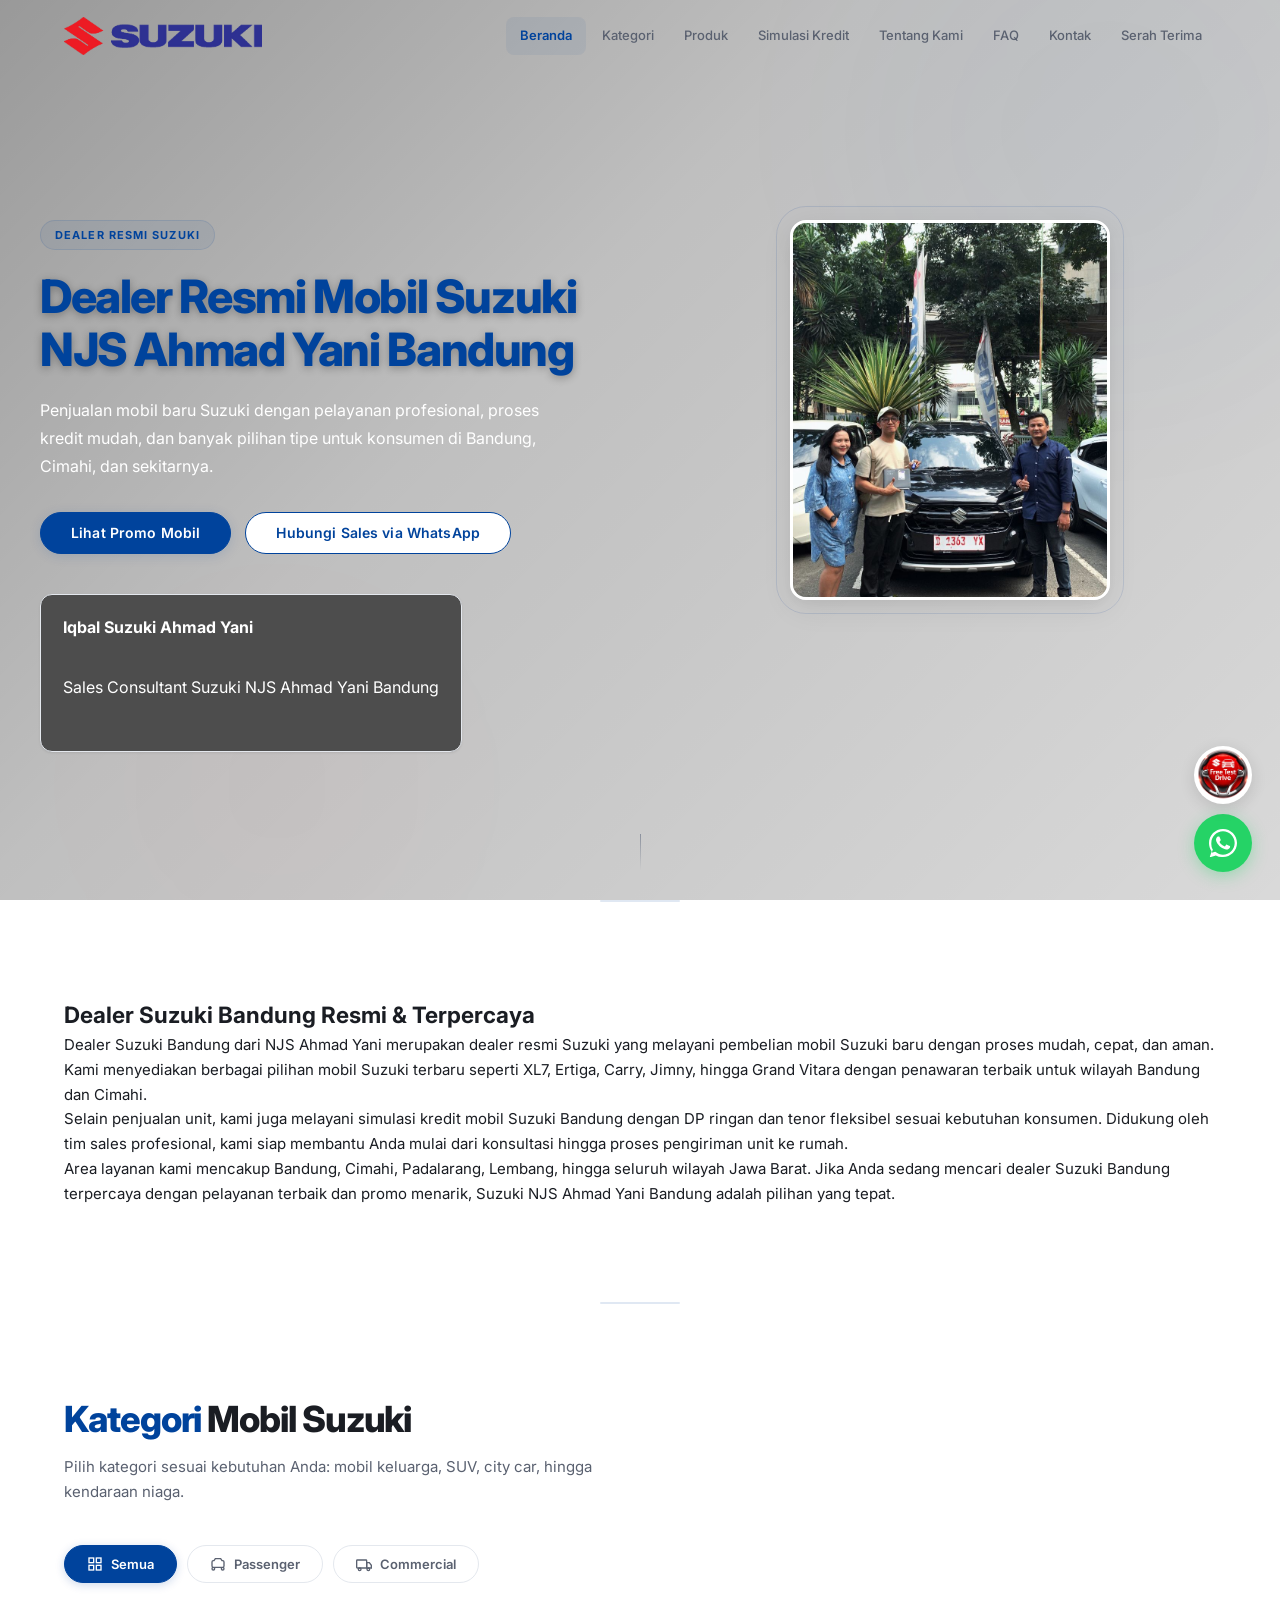
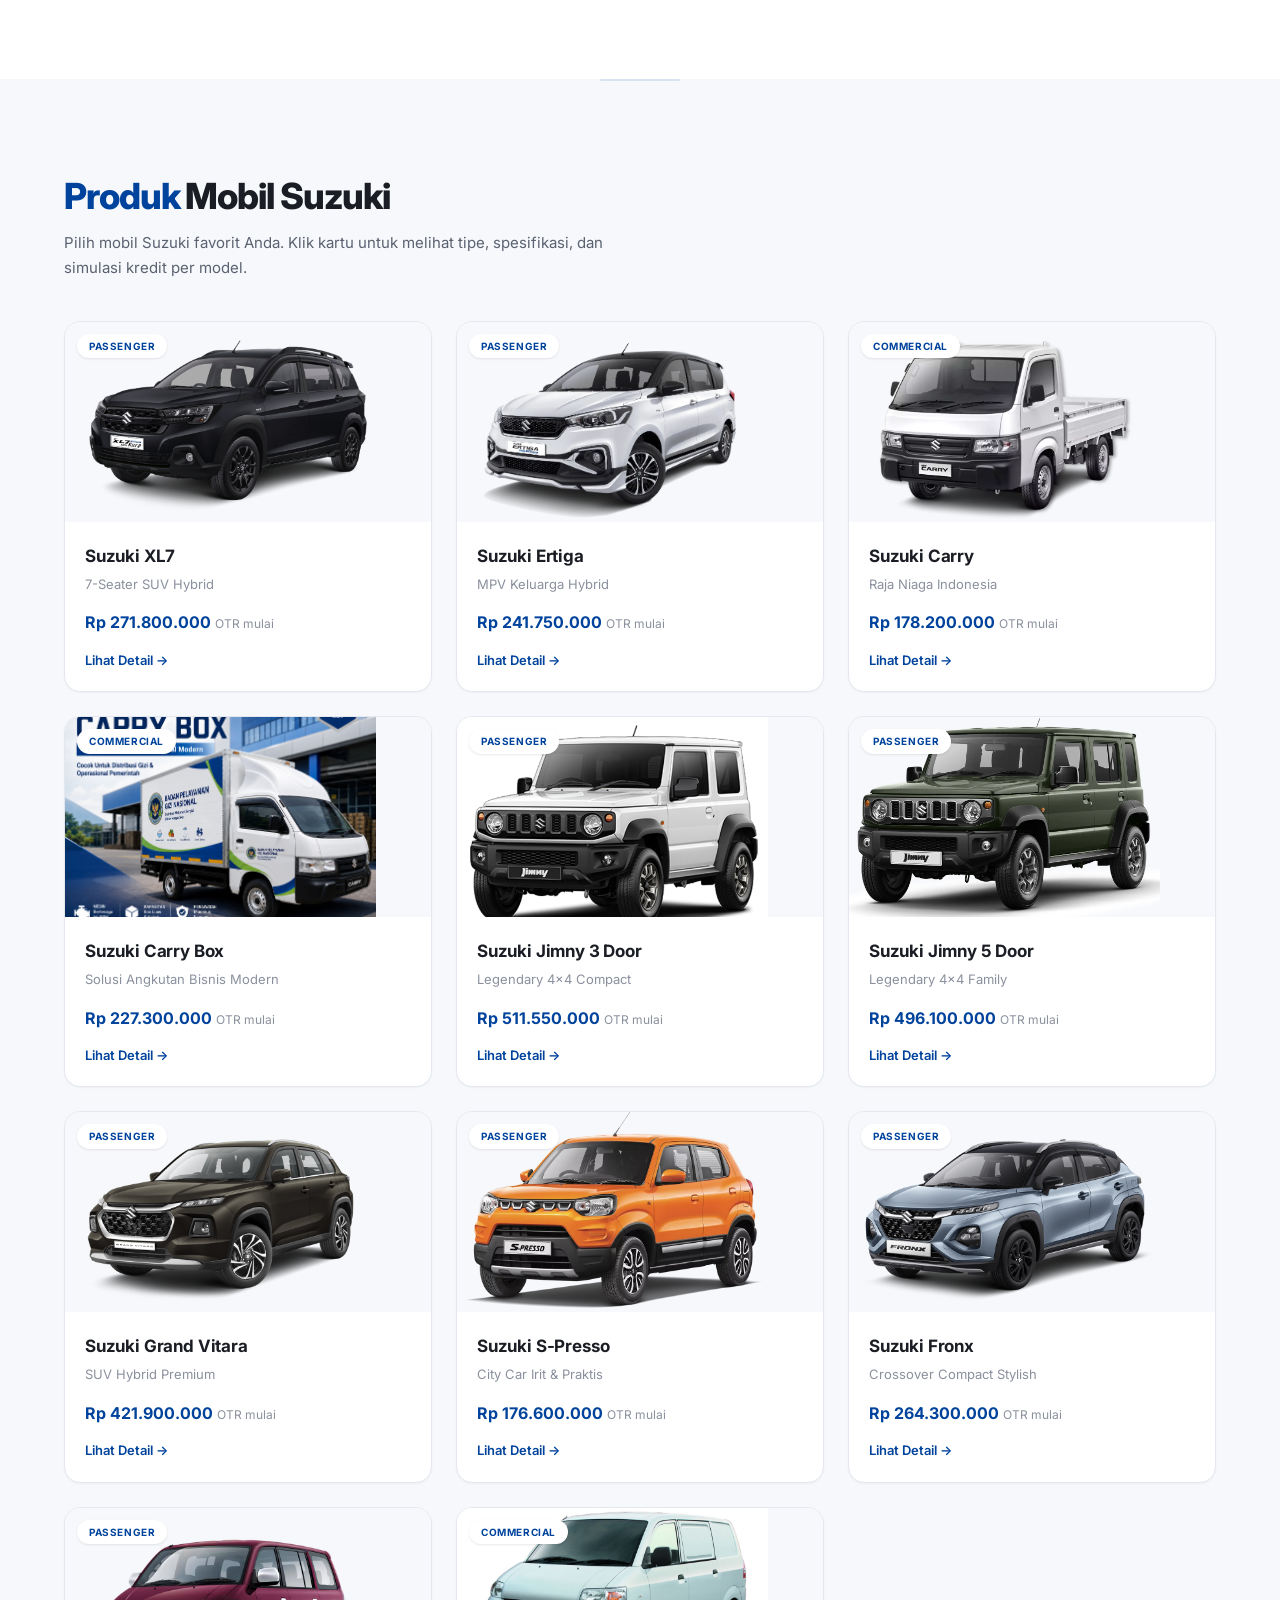
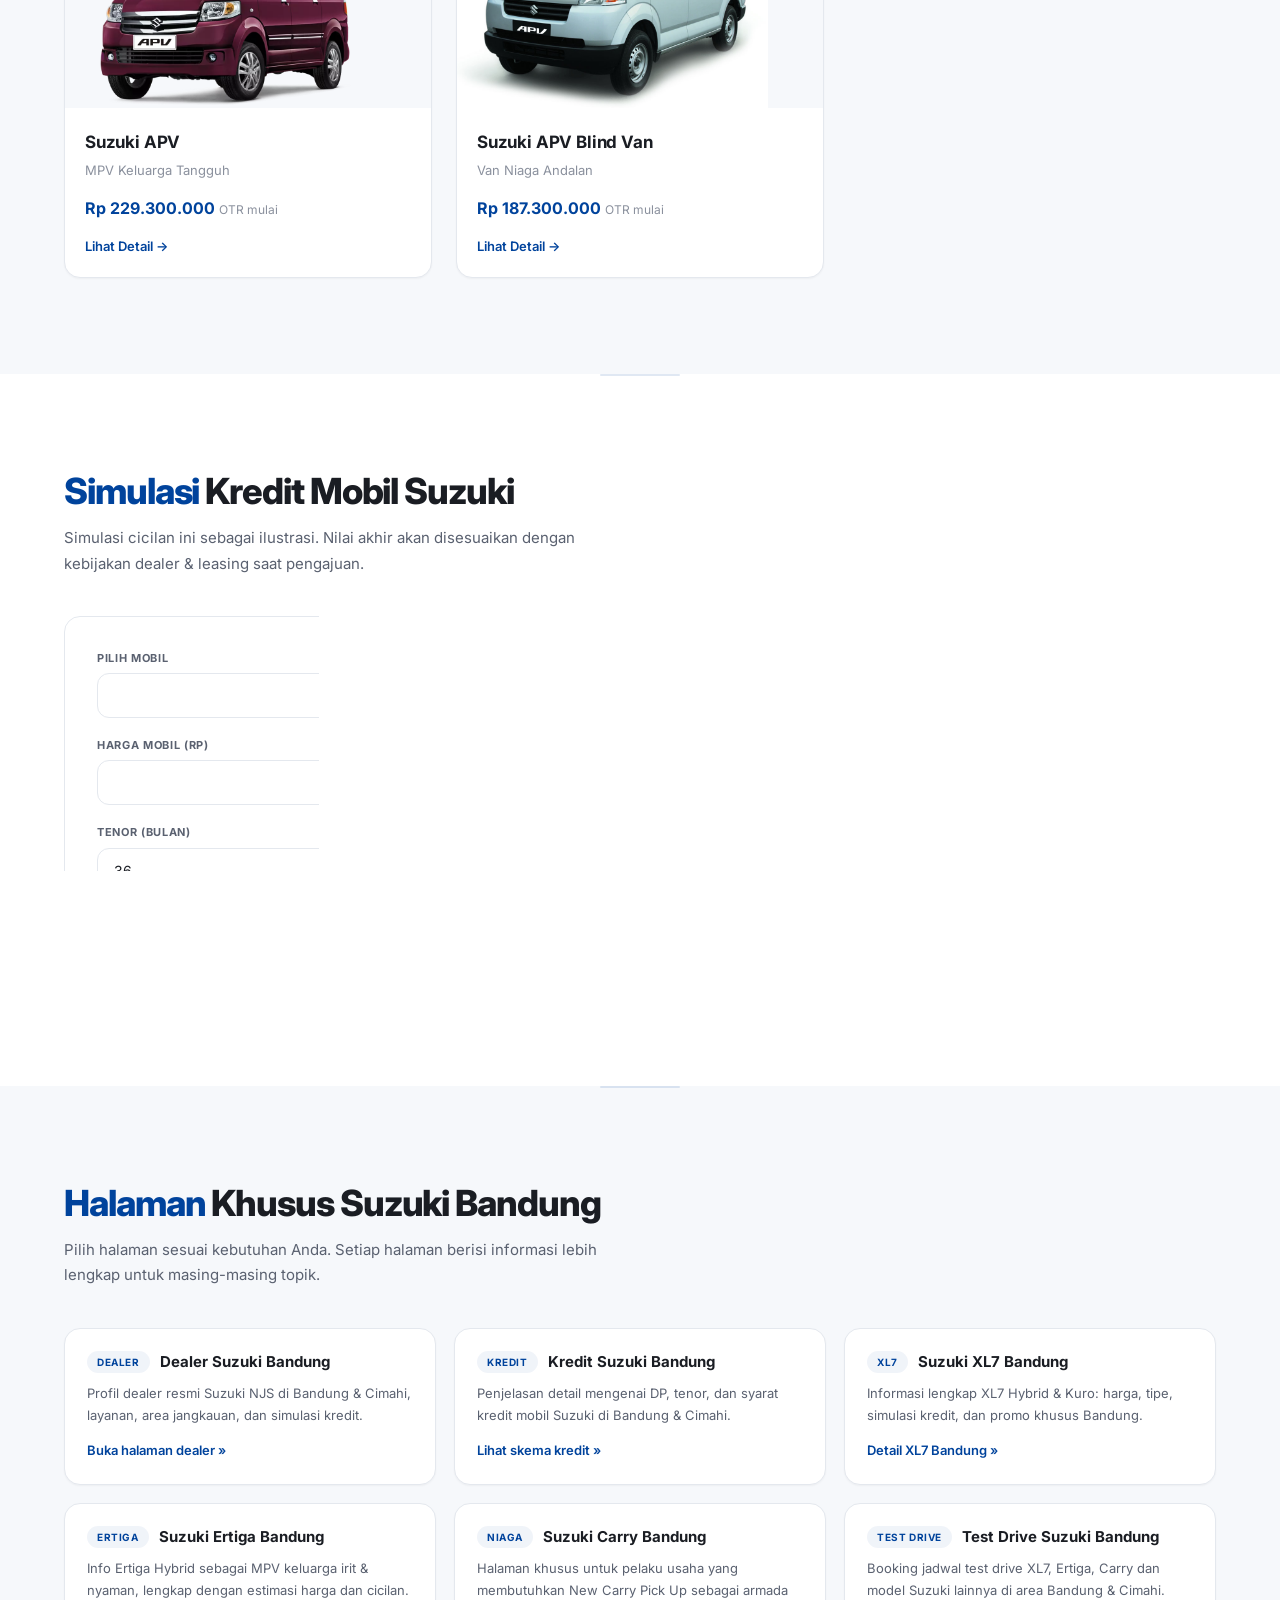
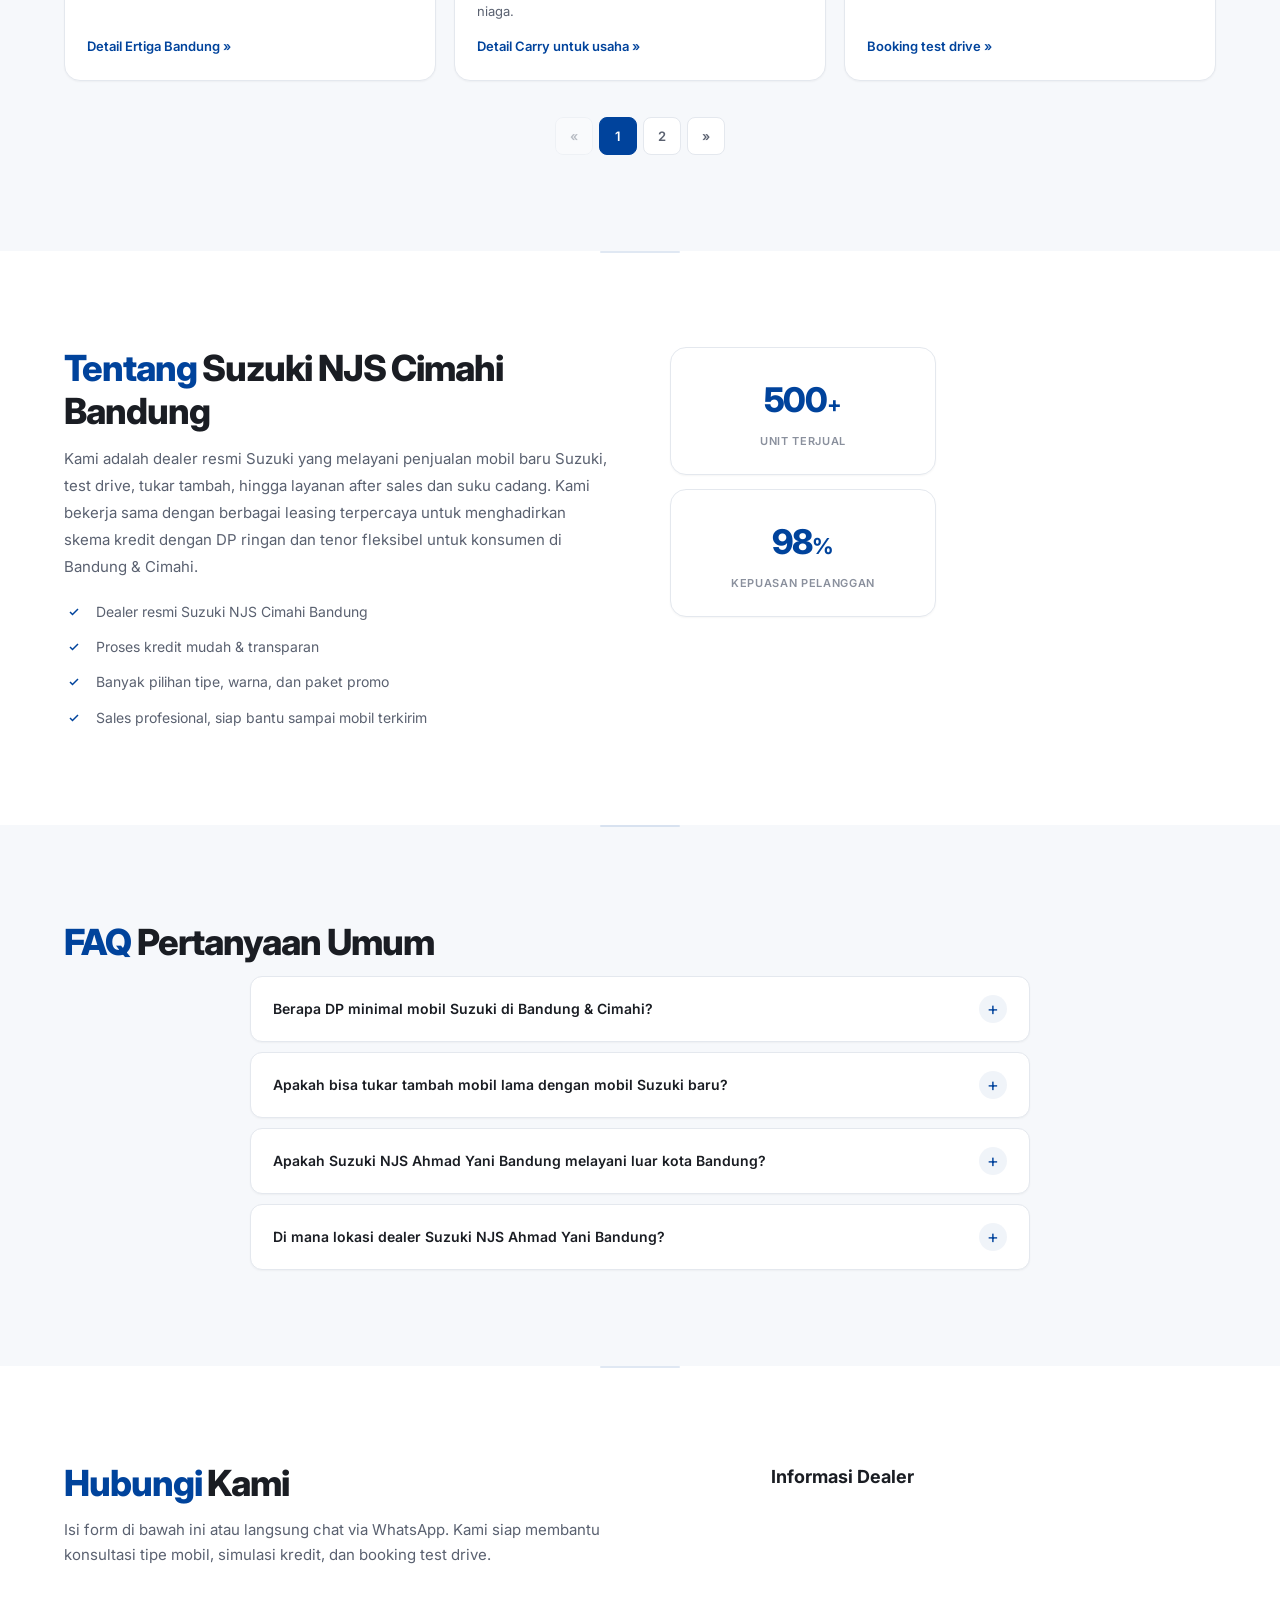
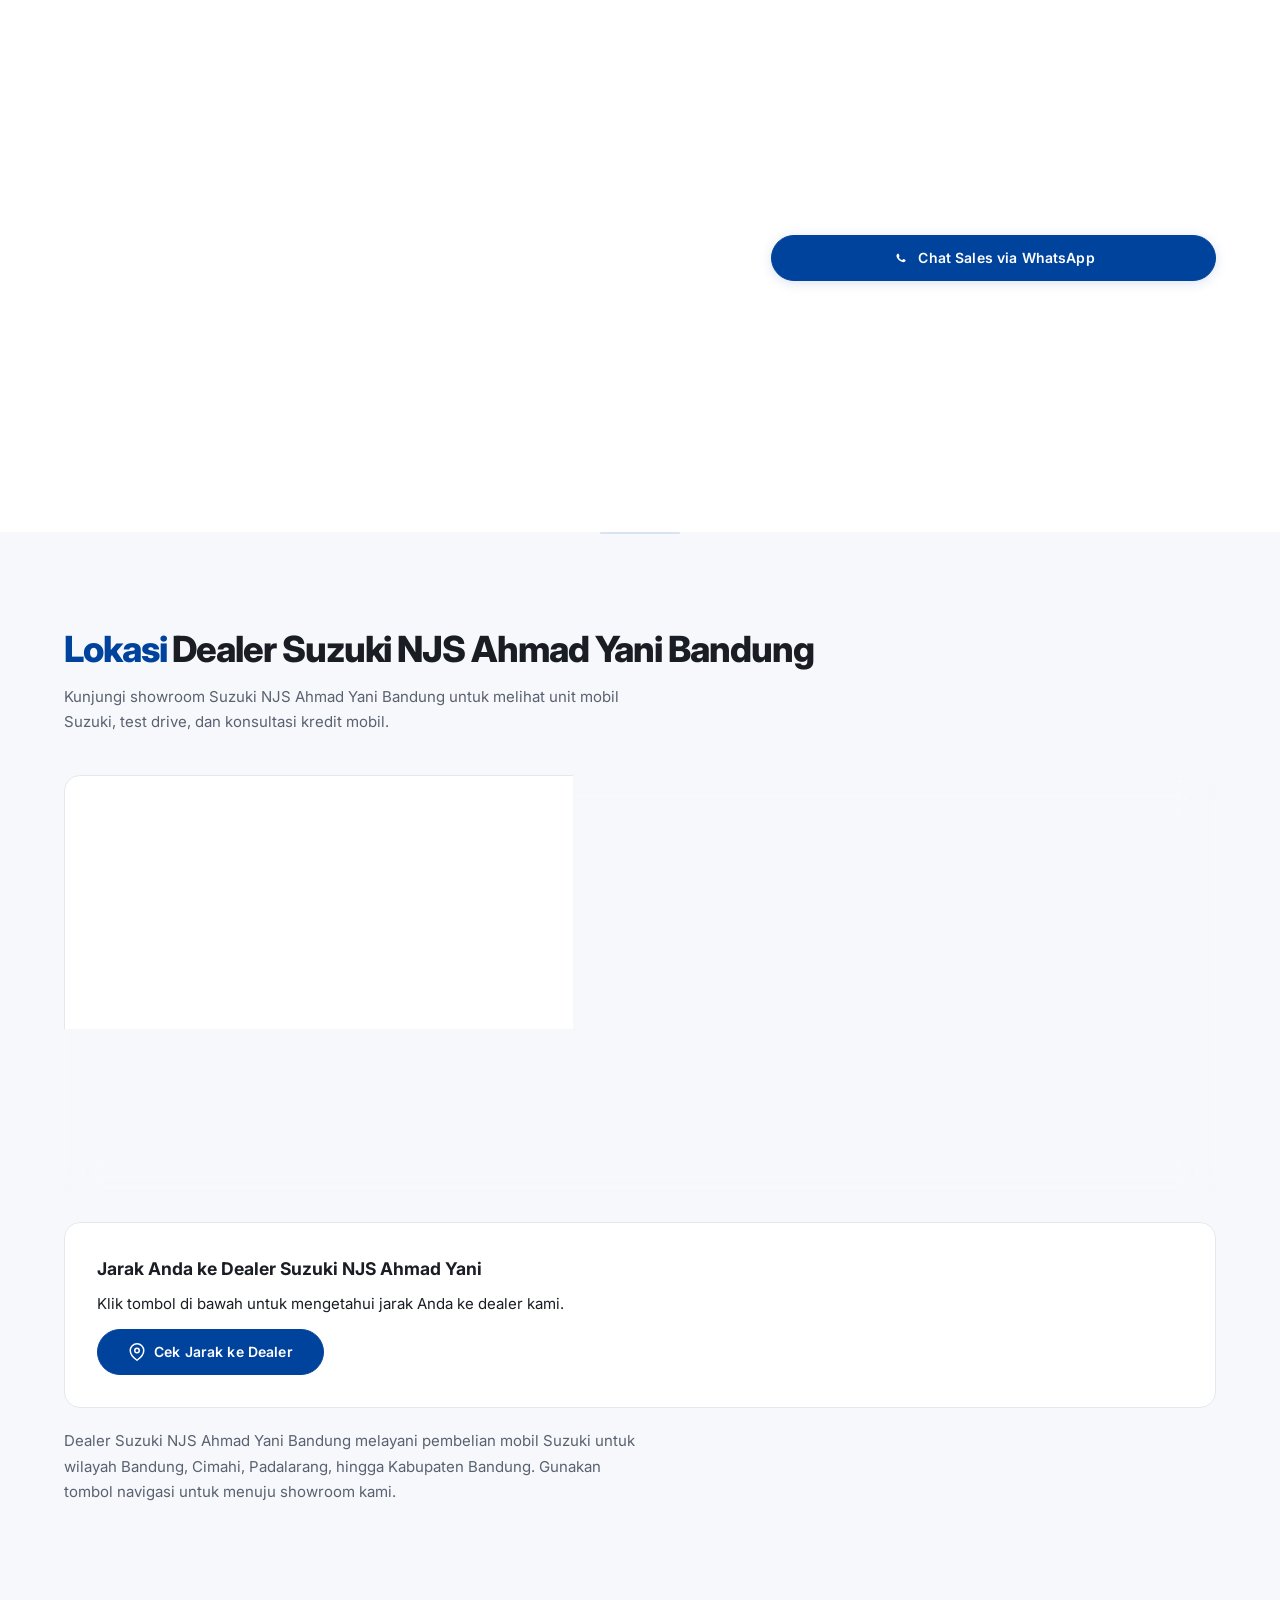
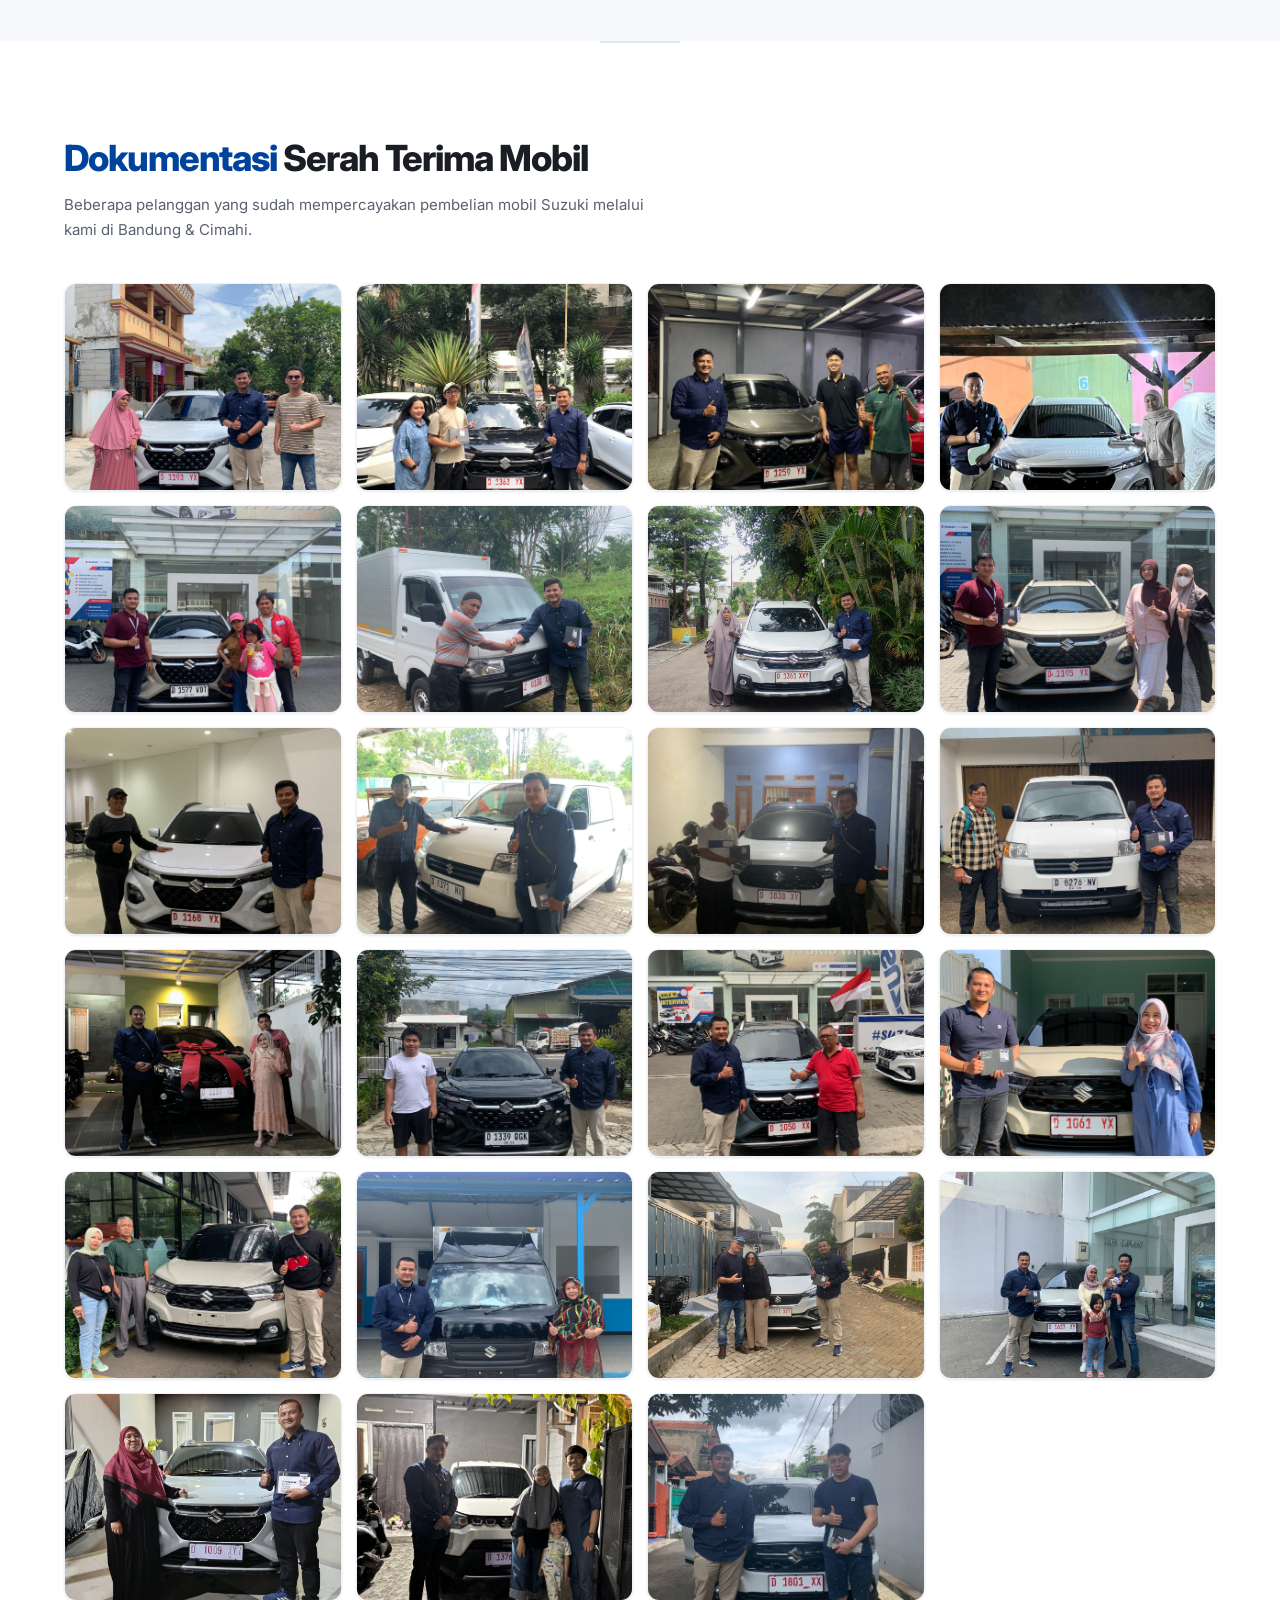
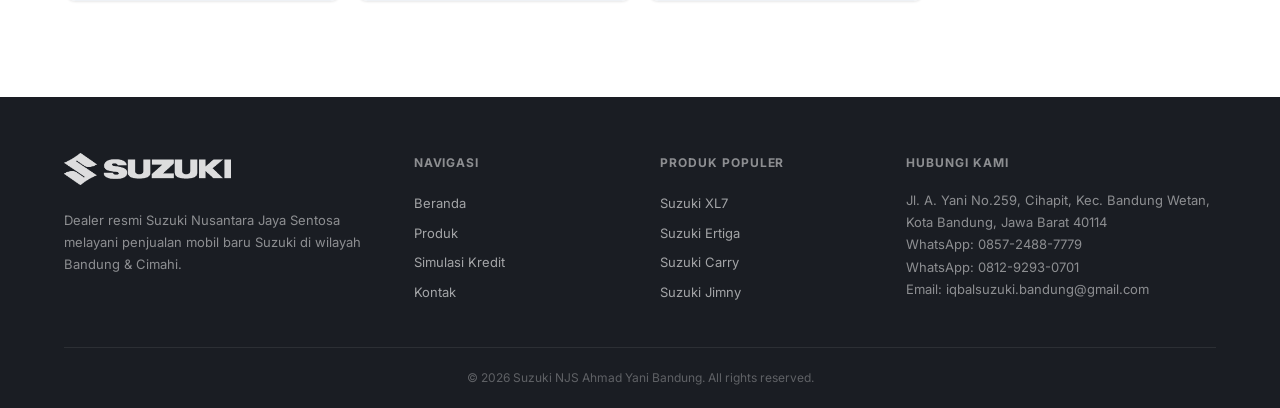
==== commit 55955870: "Update index.html" ====
--- a/index.html
+++ b/index.html
@@ -616,15 +616,17 @@
         </p>
 
         <div class="card glass reveal">
-         <iframe
-  src="https://www.google.com/maps/place/Suzuki+Ahmad+Yani+PT+Nusantara+Jaya+Sentosa/@-6.9147128,107.6290856,17z/data=!4m6!3m5!1s0x2e68e781f491aa2d:0x1eabdb84d1cee61b!8m2!3d-6.9147128!4d107.6316605!16s%2Fg%2F11k9cjvp_x"
-            width="100%"
-            height="350"
-            style="border:0;border-radius:16px;"
-            loading="lazy"
-            title="Lokasi Dealer Suzuki NJS Ahmad Yani Bandung">
-          </iframe>
-        </div>
+  <iframe
+    src="https://www.google.com/maps/embed?pb=!1m18!1m12!1m3!1d3117.535!2d107.6316605!3d-6.9147128!2m3!1f0!2f0!3f0!3m2!1i1024!2i768!4f13.1!3m3!1m2!1s0x2e68e781f491aa2d%3A0x1eabdb84d1cee61b!2sSuzuki%20Ahmad%20Yani%20PT%20Nusantara%20Jaya%20Sentosa!5e0!3m2!1sen!2sid!4v1750000000000"
+    width="100%"
+    height="350"
+    style="border:0;border-radius:16px;"
+    allowfullscreen=""
+    loading="lazy"
+    referrerpolicy="no-referrer-when-downgrade"
+    title="Lokasi Dealer Suzuki NJS Ahmad Yani Bandung">
+  </iframe>
+</div>
 
         <div class="card glass" style="margin-top:24px;">
           <h3 style="margin-bottom:8px;">Jarak Anda ke Dealer Suzuki NJS Ahmad Yani</h3>
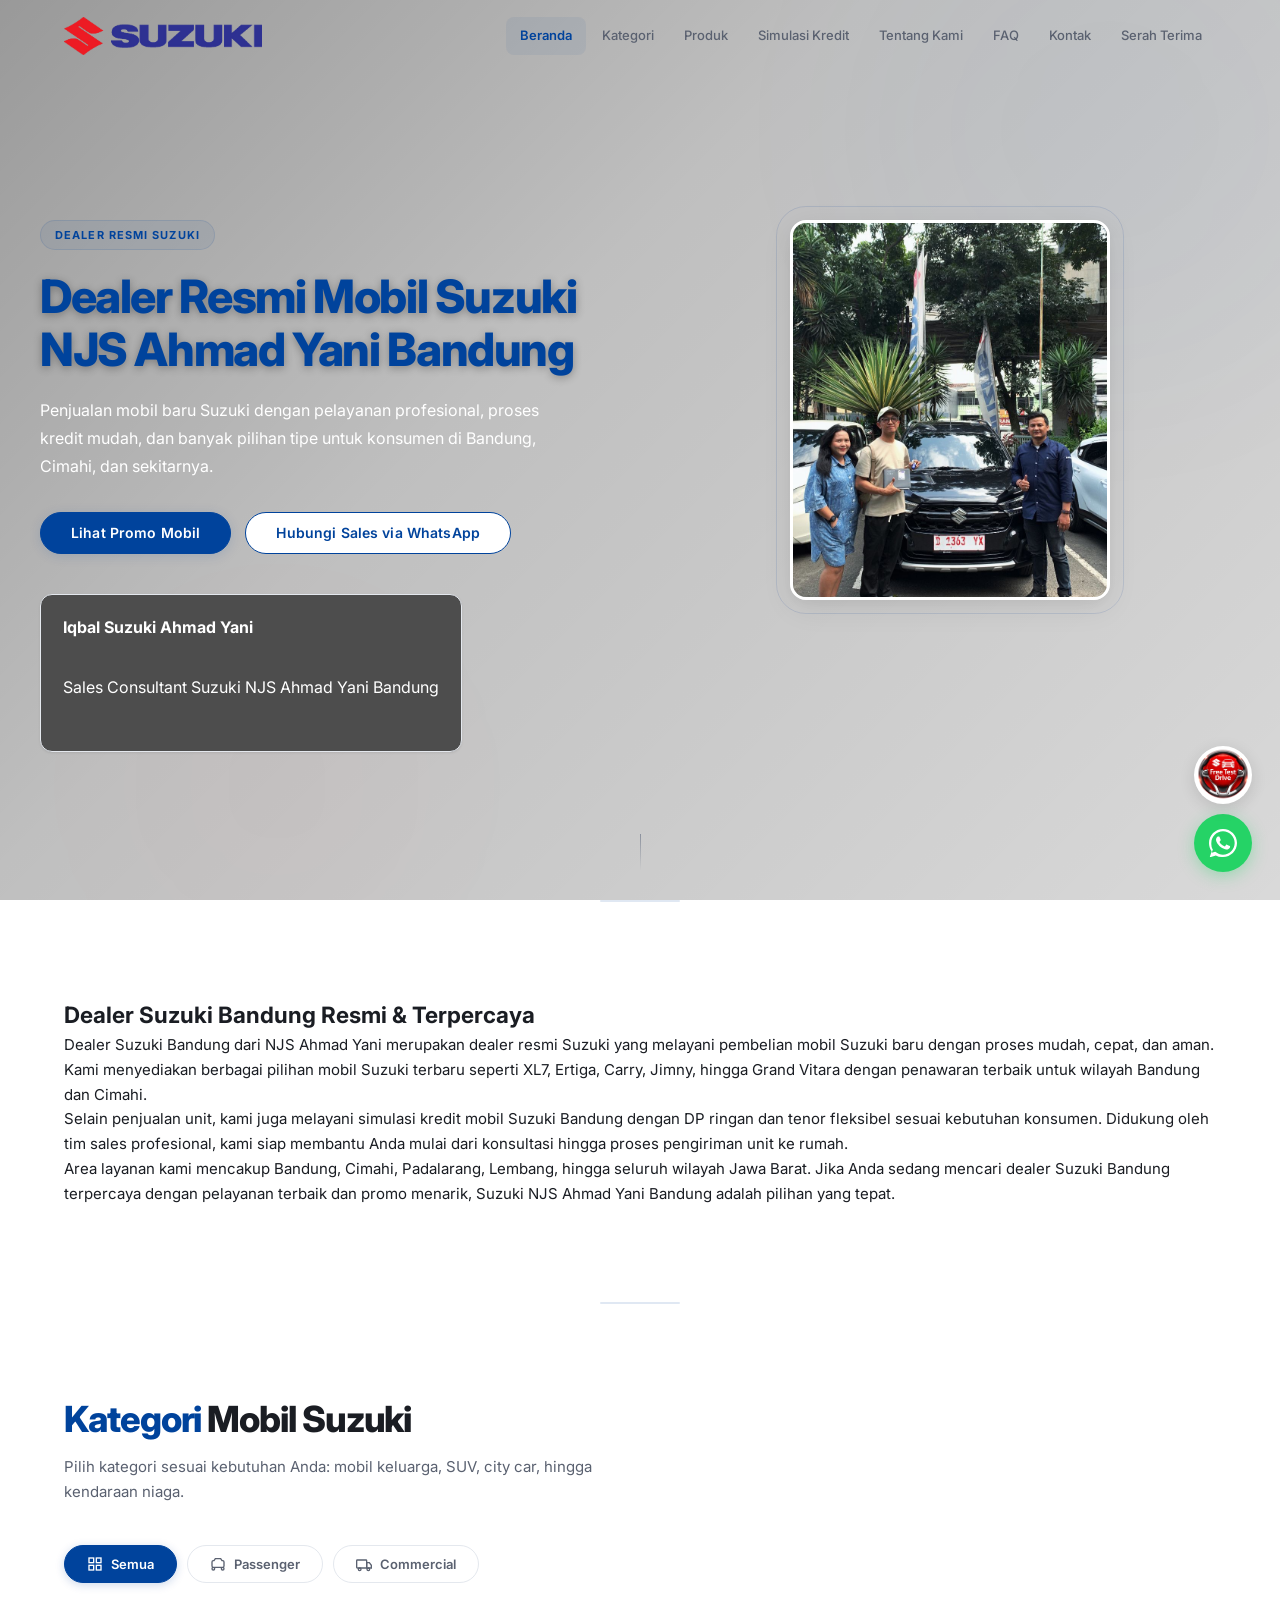
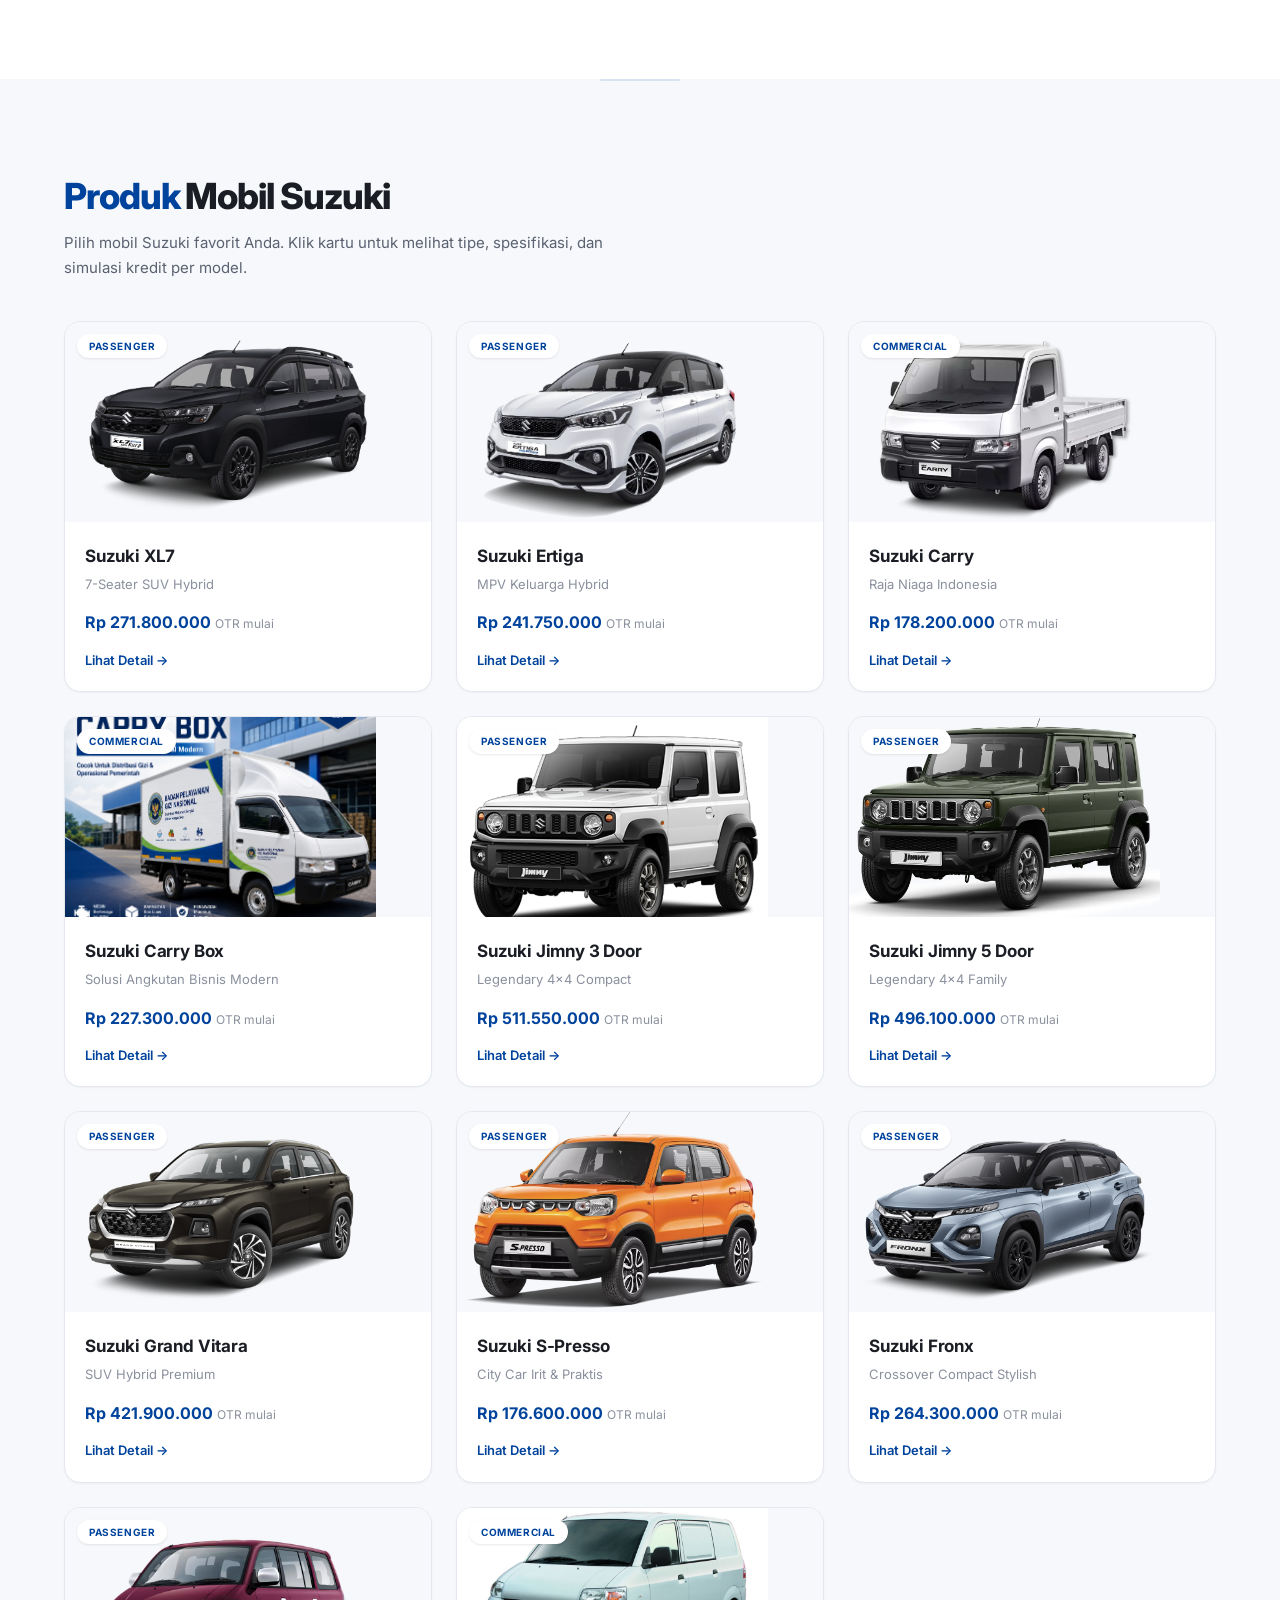
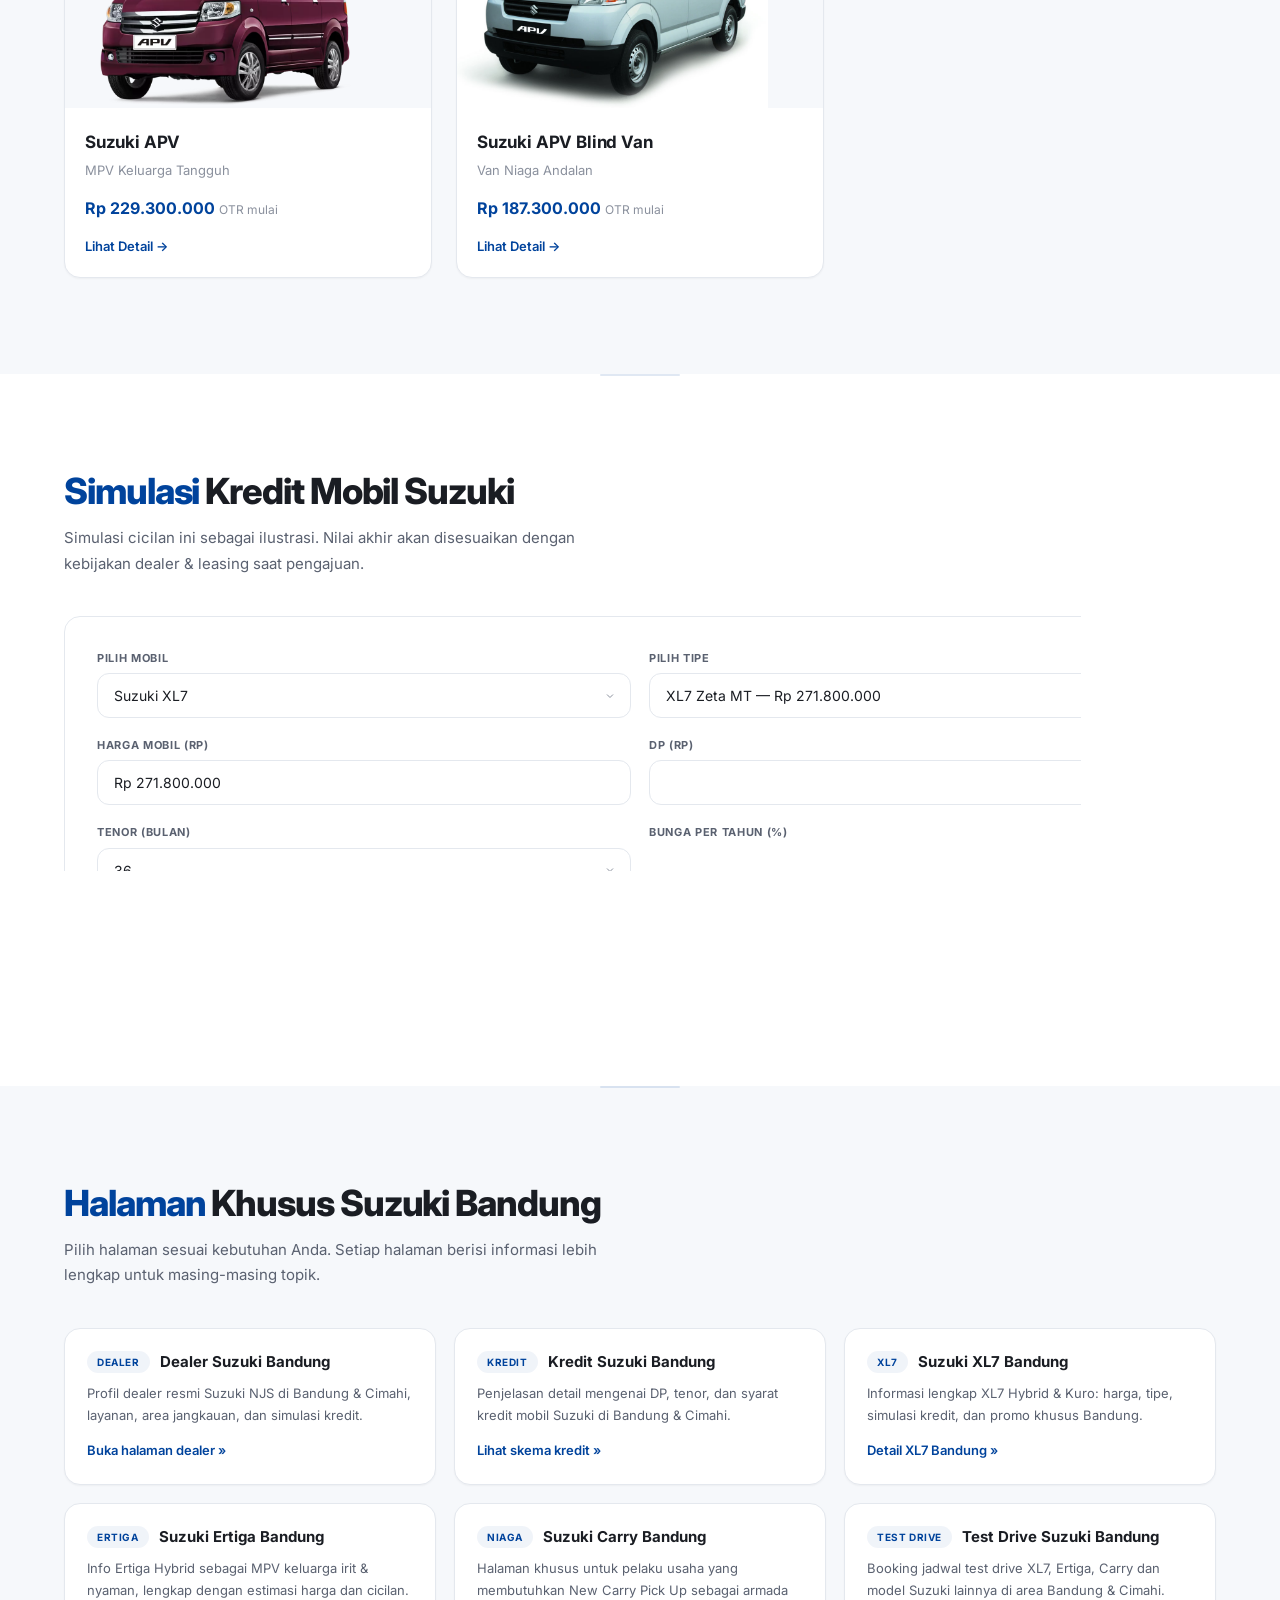
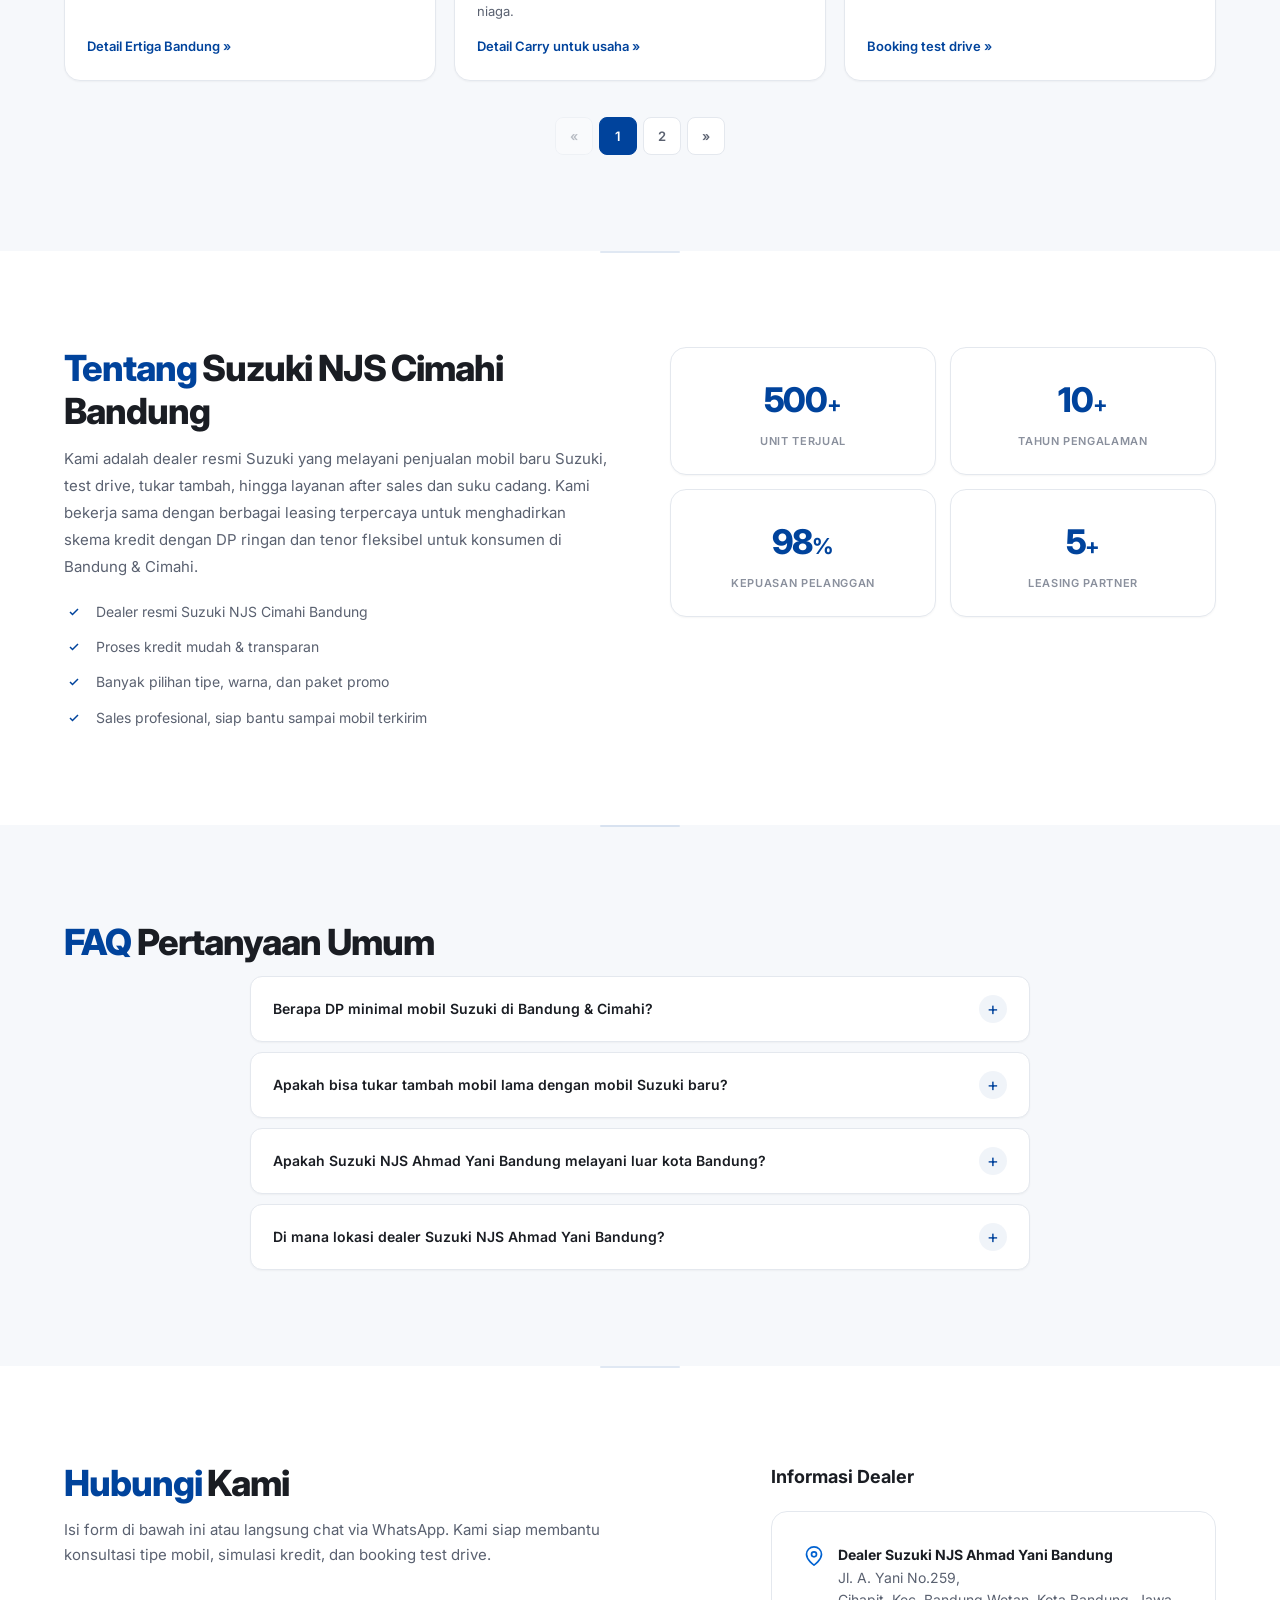
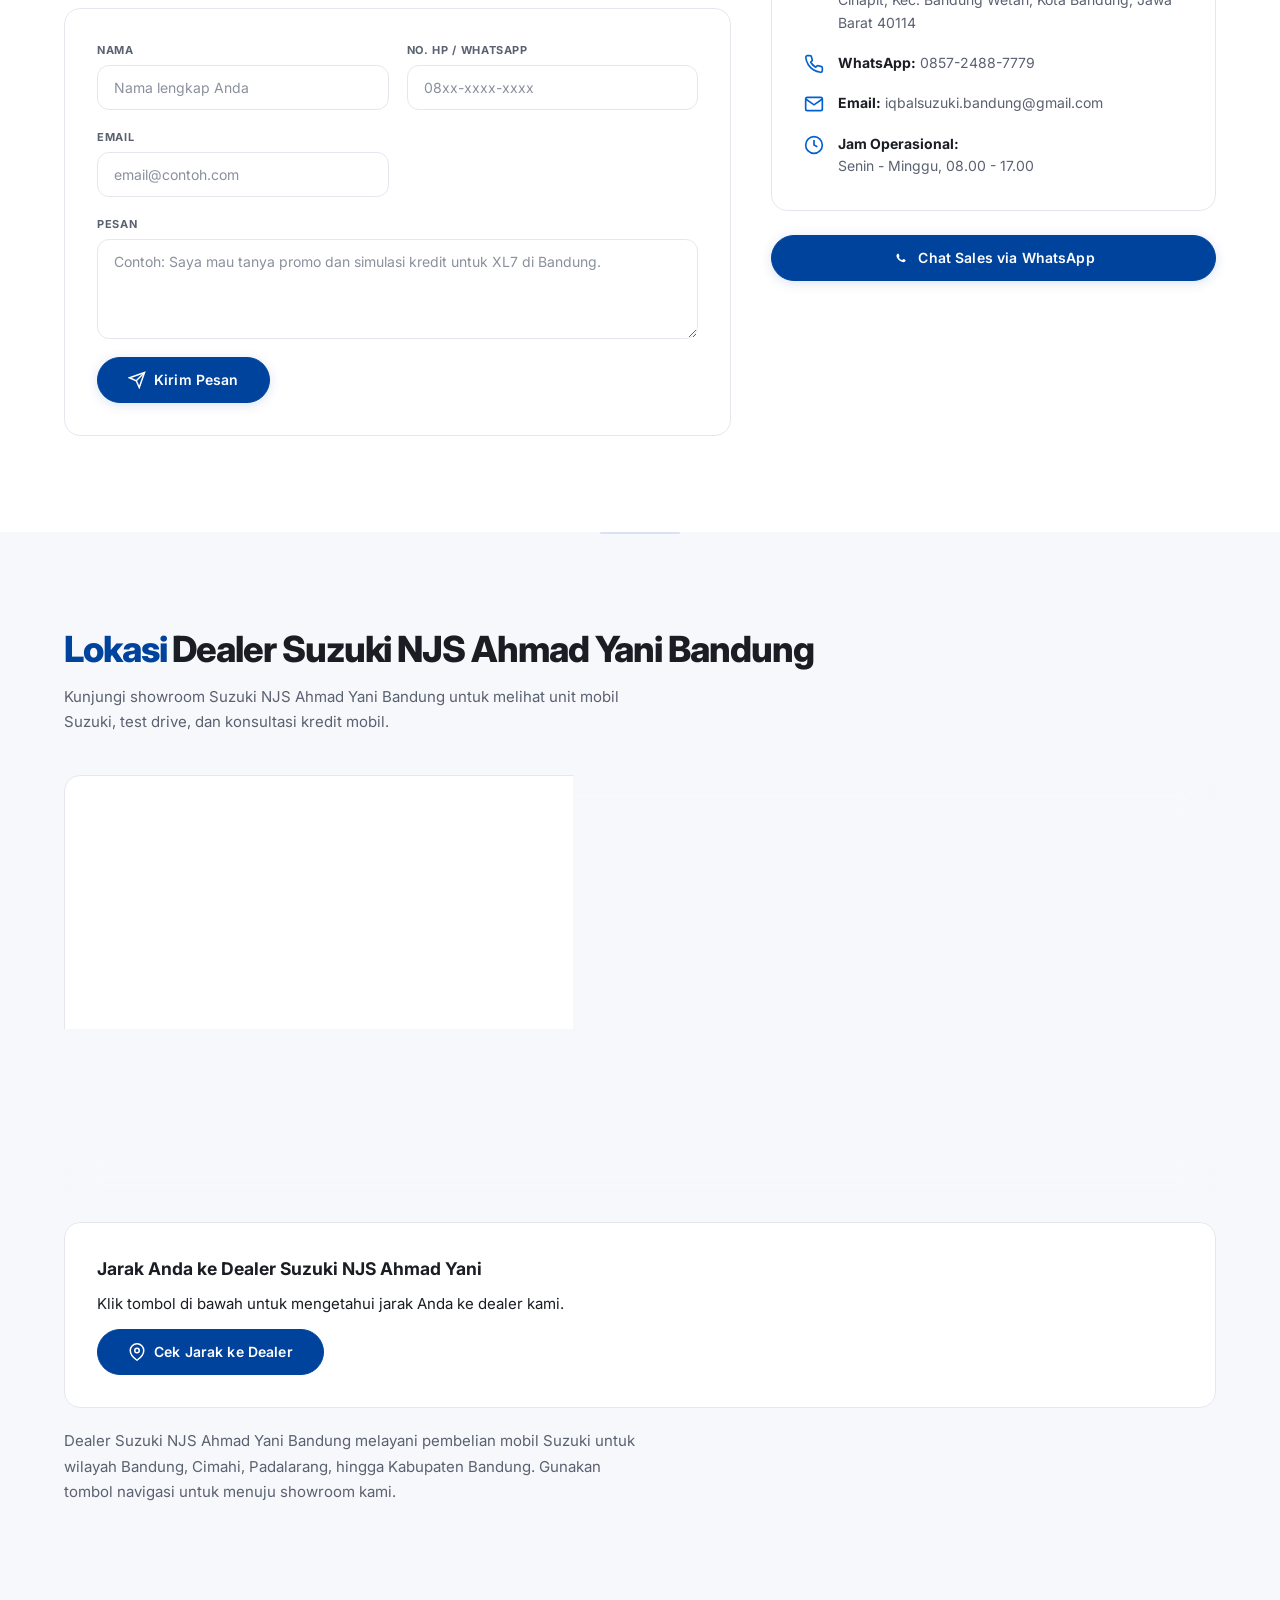
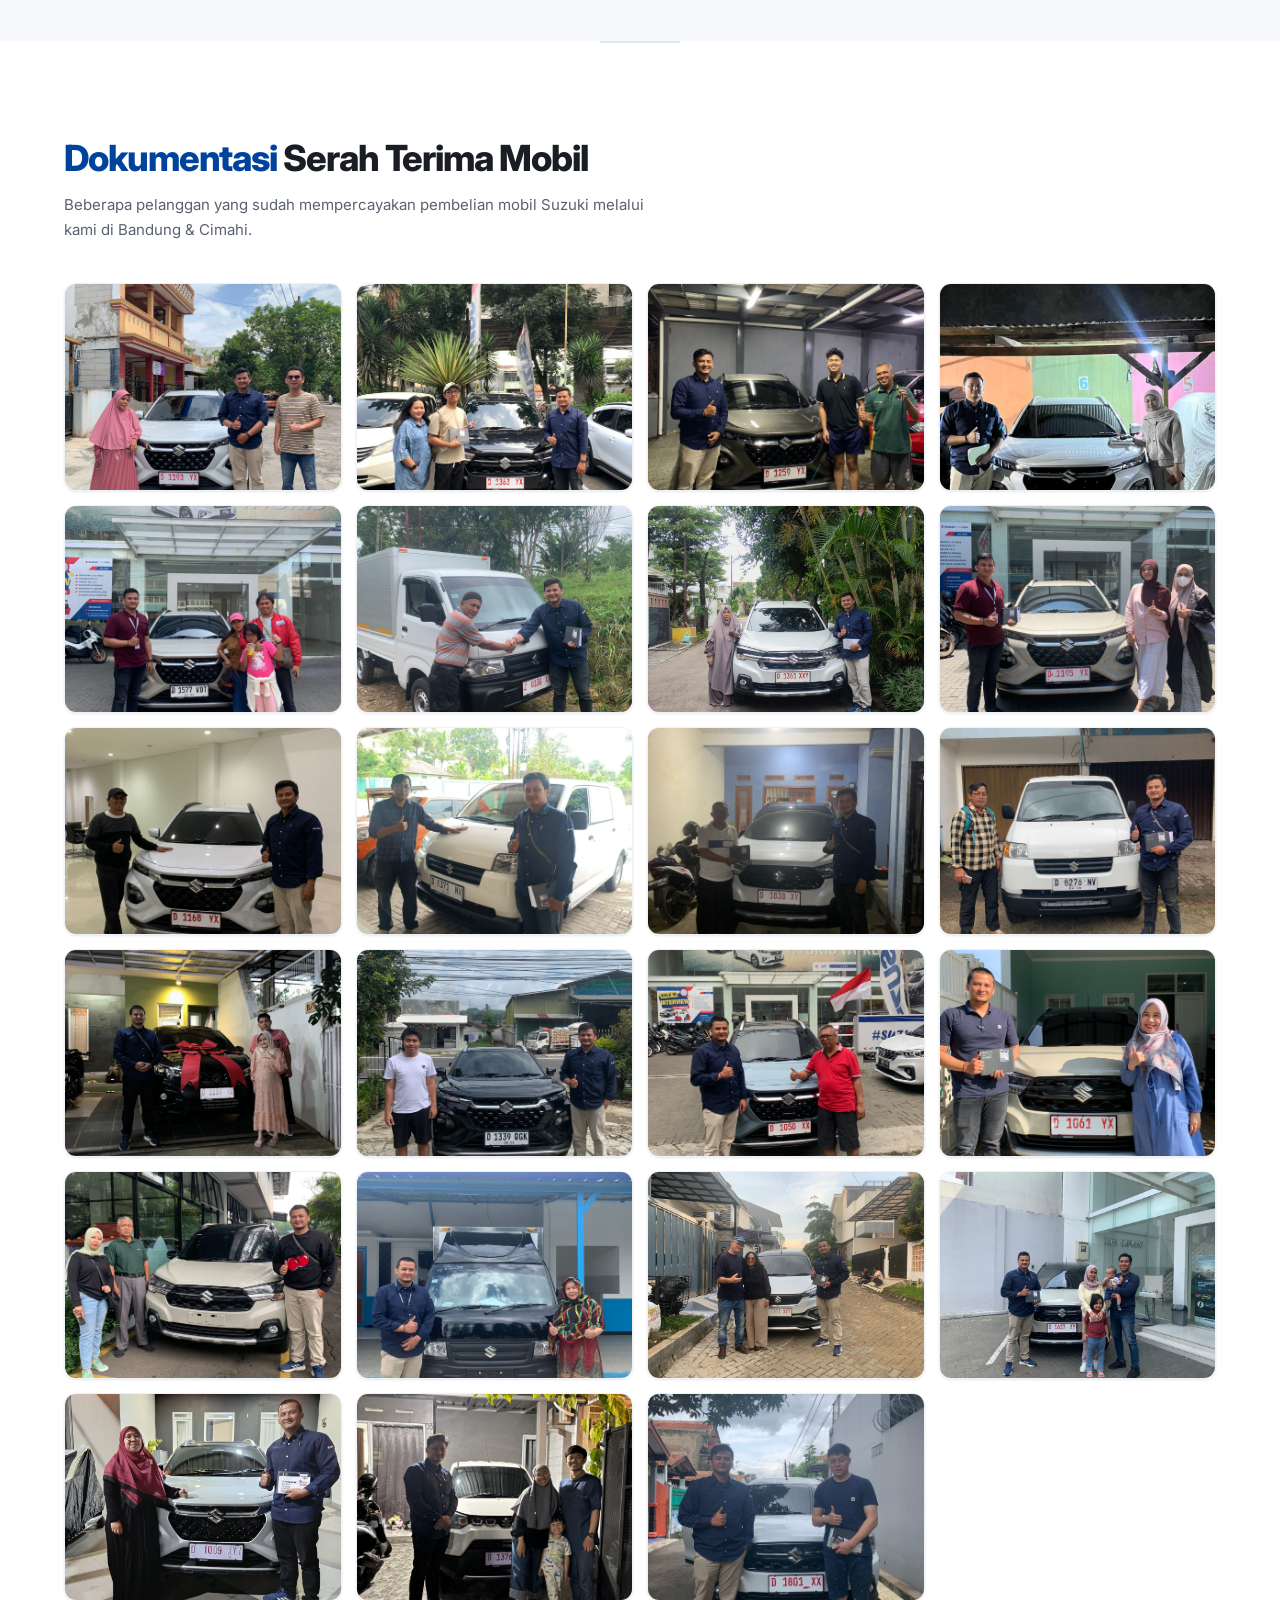
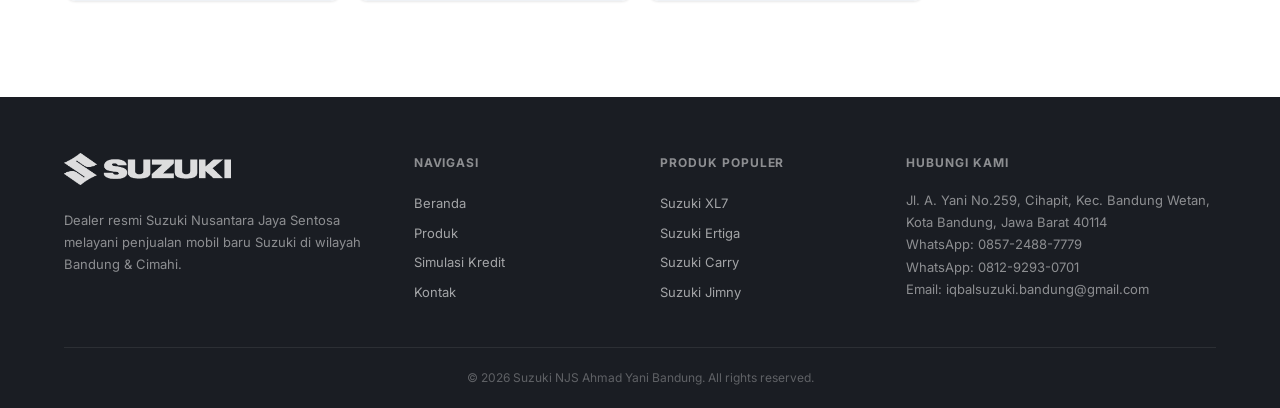
==== commit 33b6f9b3: "Update index.html" ====
--- a/index.html
+++ b/index.html
@@ -967,7 +967,7 @@
     <button class="popup-close" id="popupClose">✕</button>
 
     <!-- GANTI NAMA GAMBAR DI SINI -->
-    <img src="popup.jpeg" class="popup-img" alt="Promo Suzuki Fronx">
+    <img src="Popupgias.png" class="popup-img" alt="Promo Suzuki Fronx">
 
     <!-- CTA -->
     <a href="https://wa.me/6285724887779?text=Halo saya mau ikut test drive Fronx" 
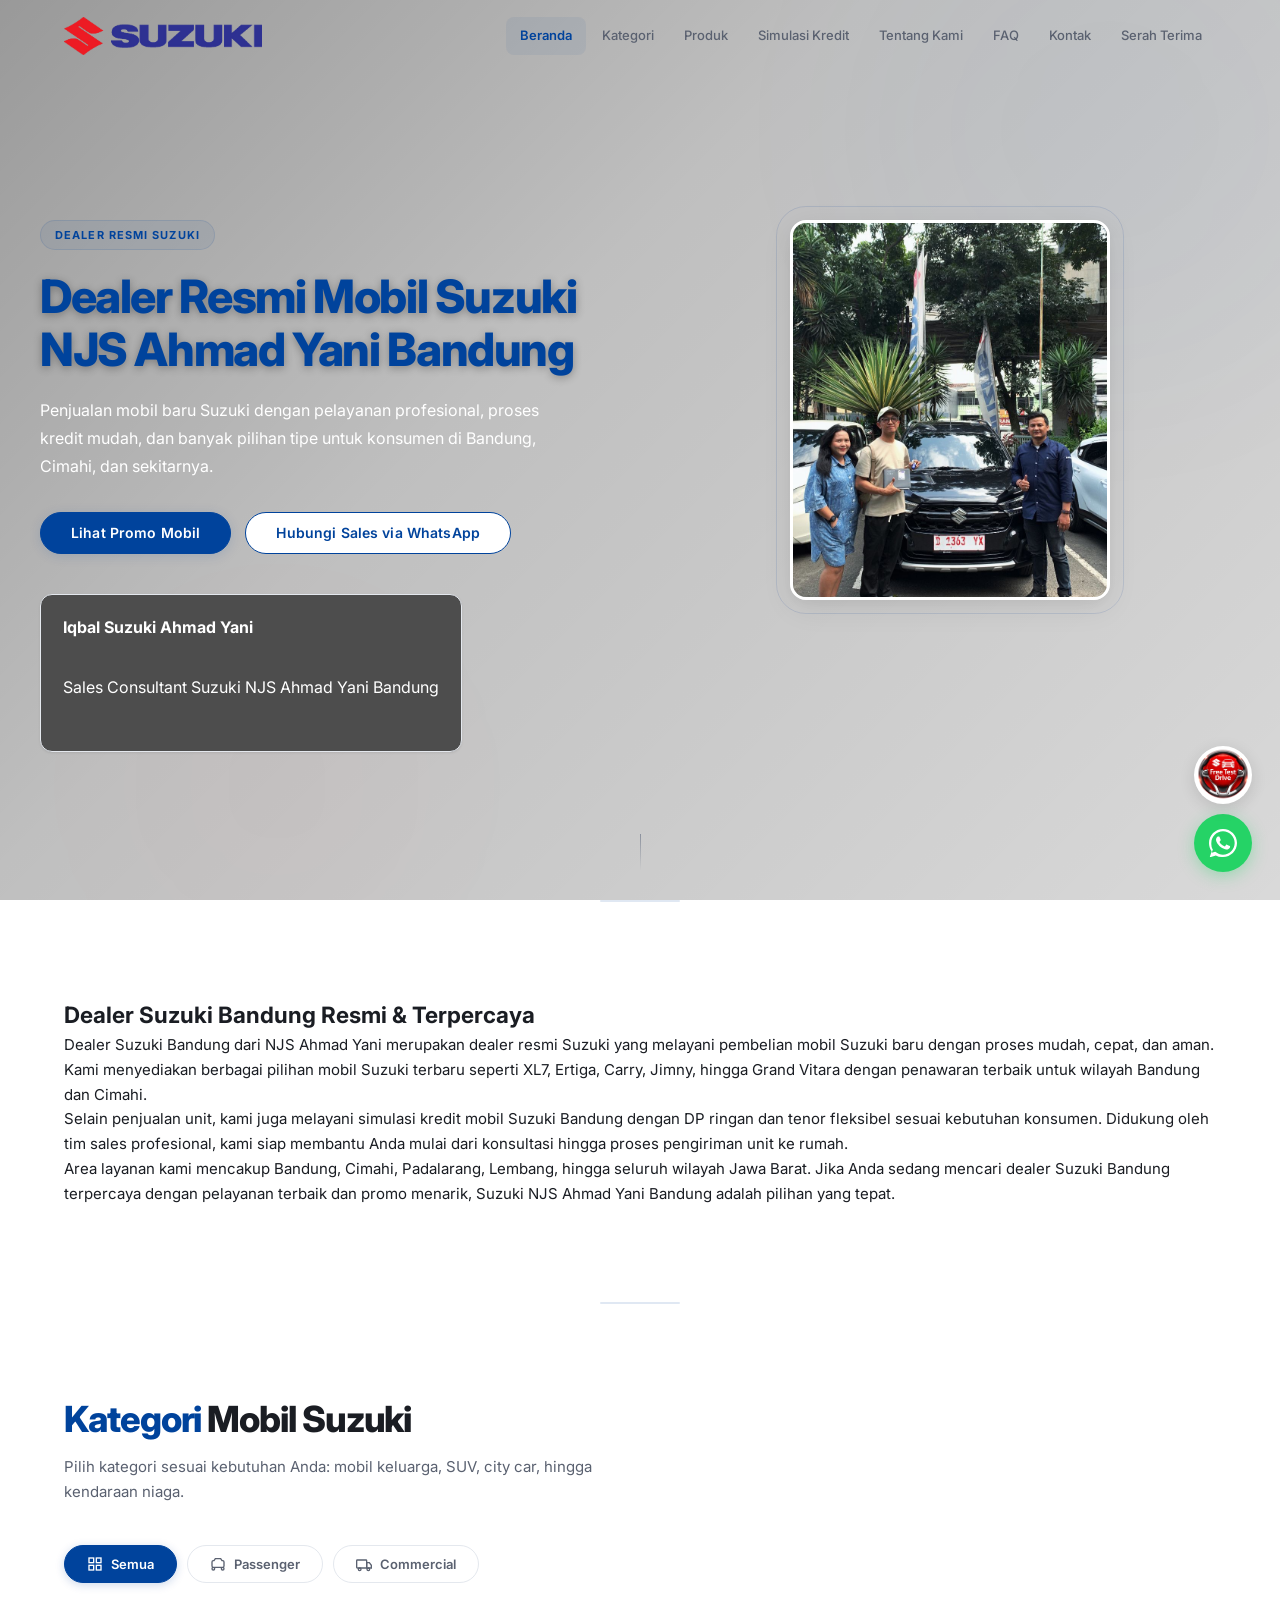
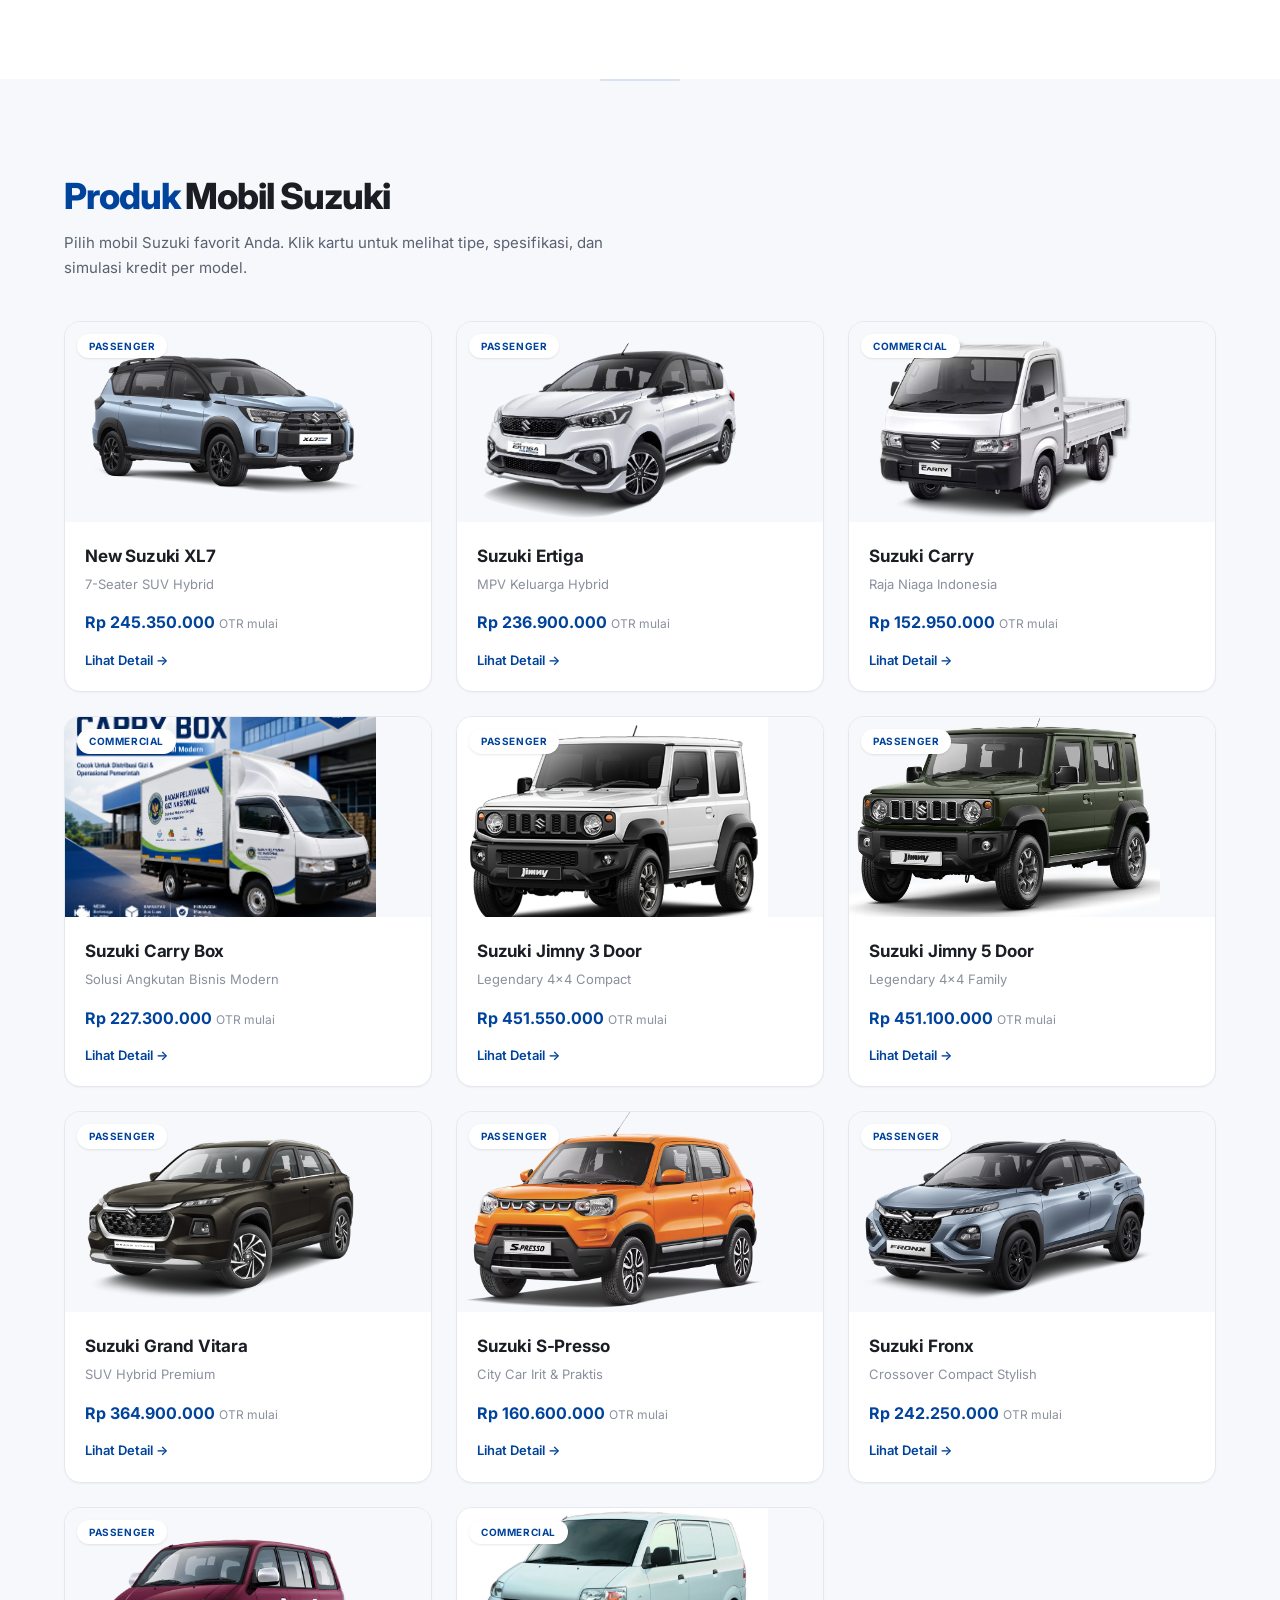
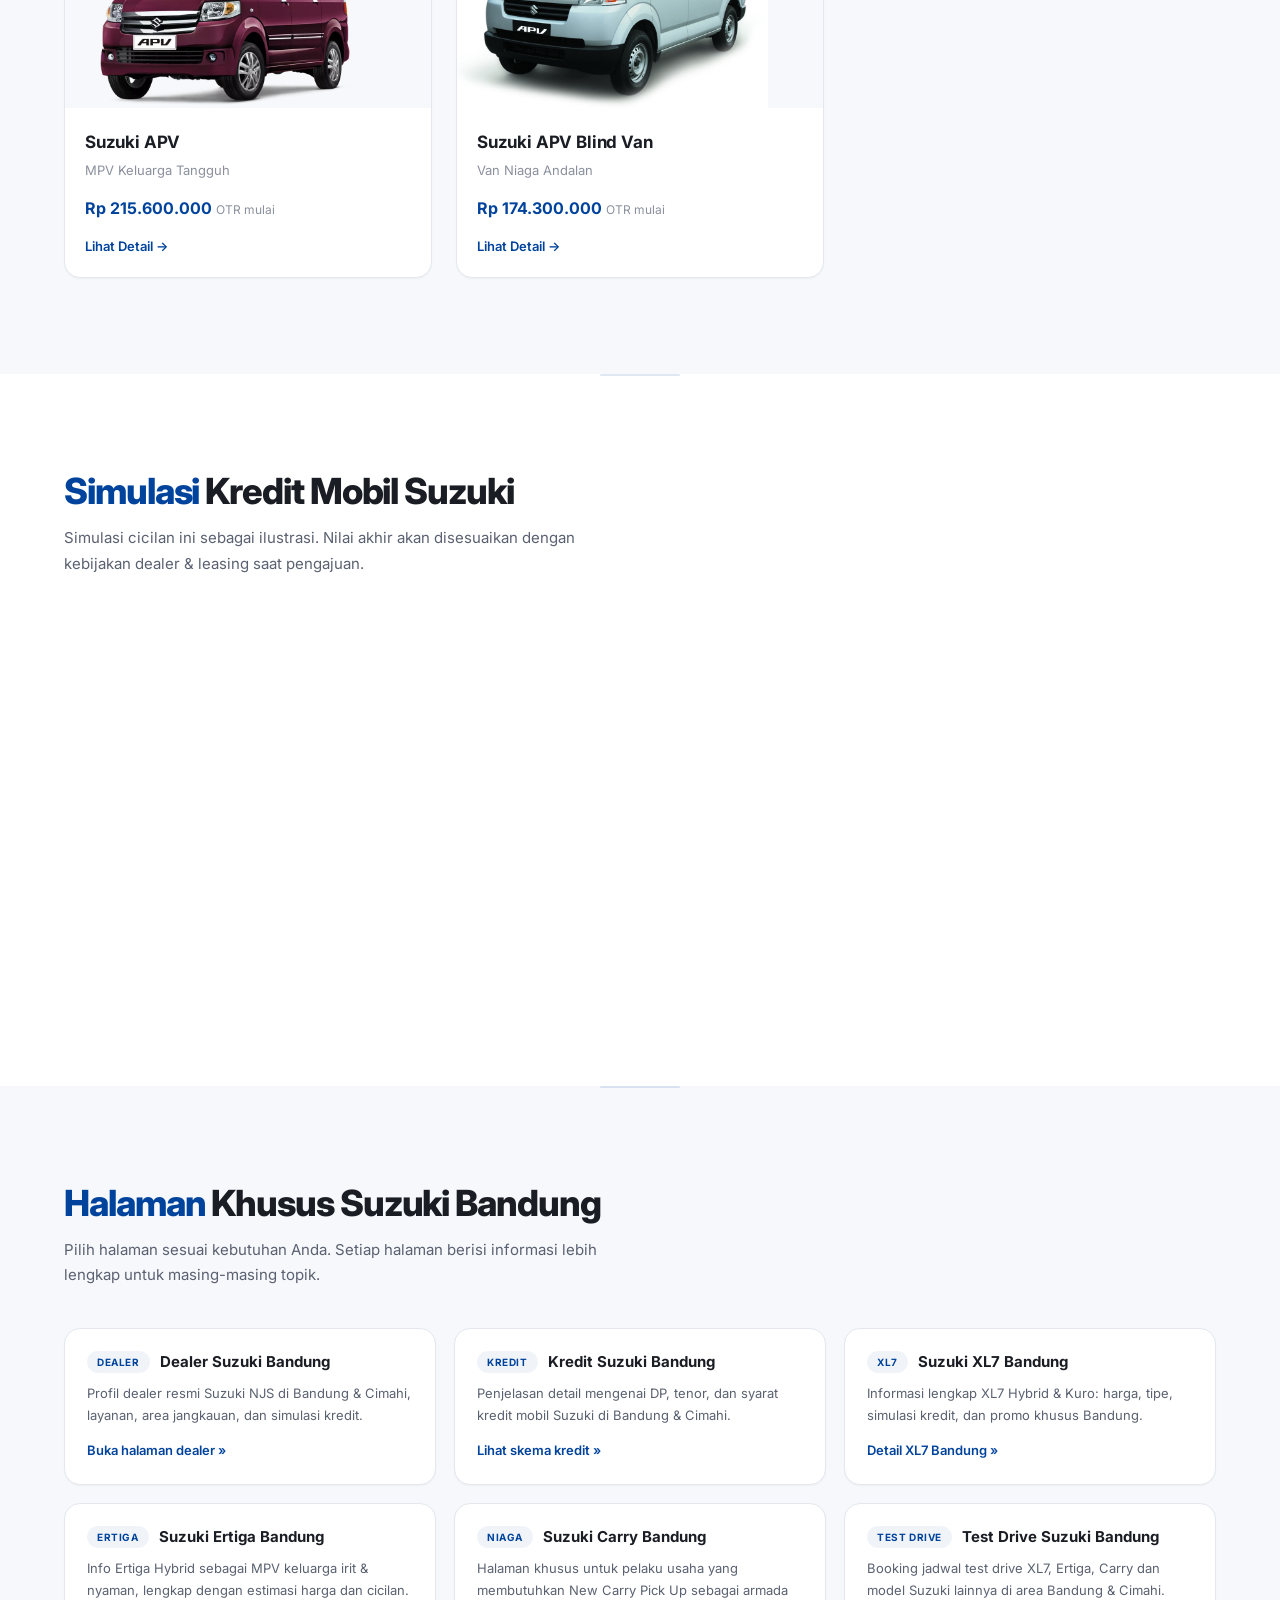
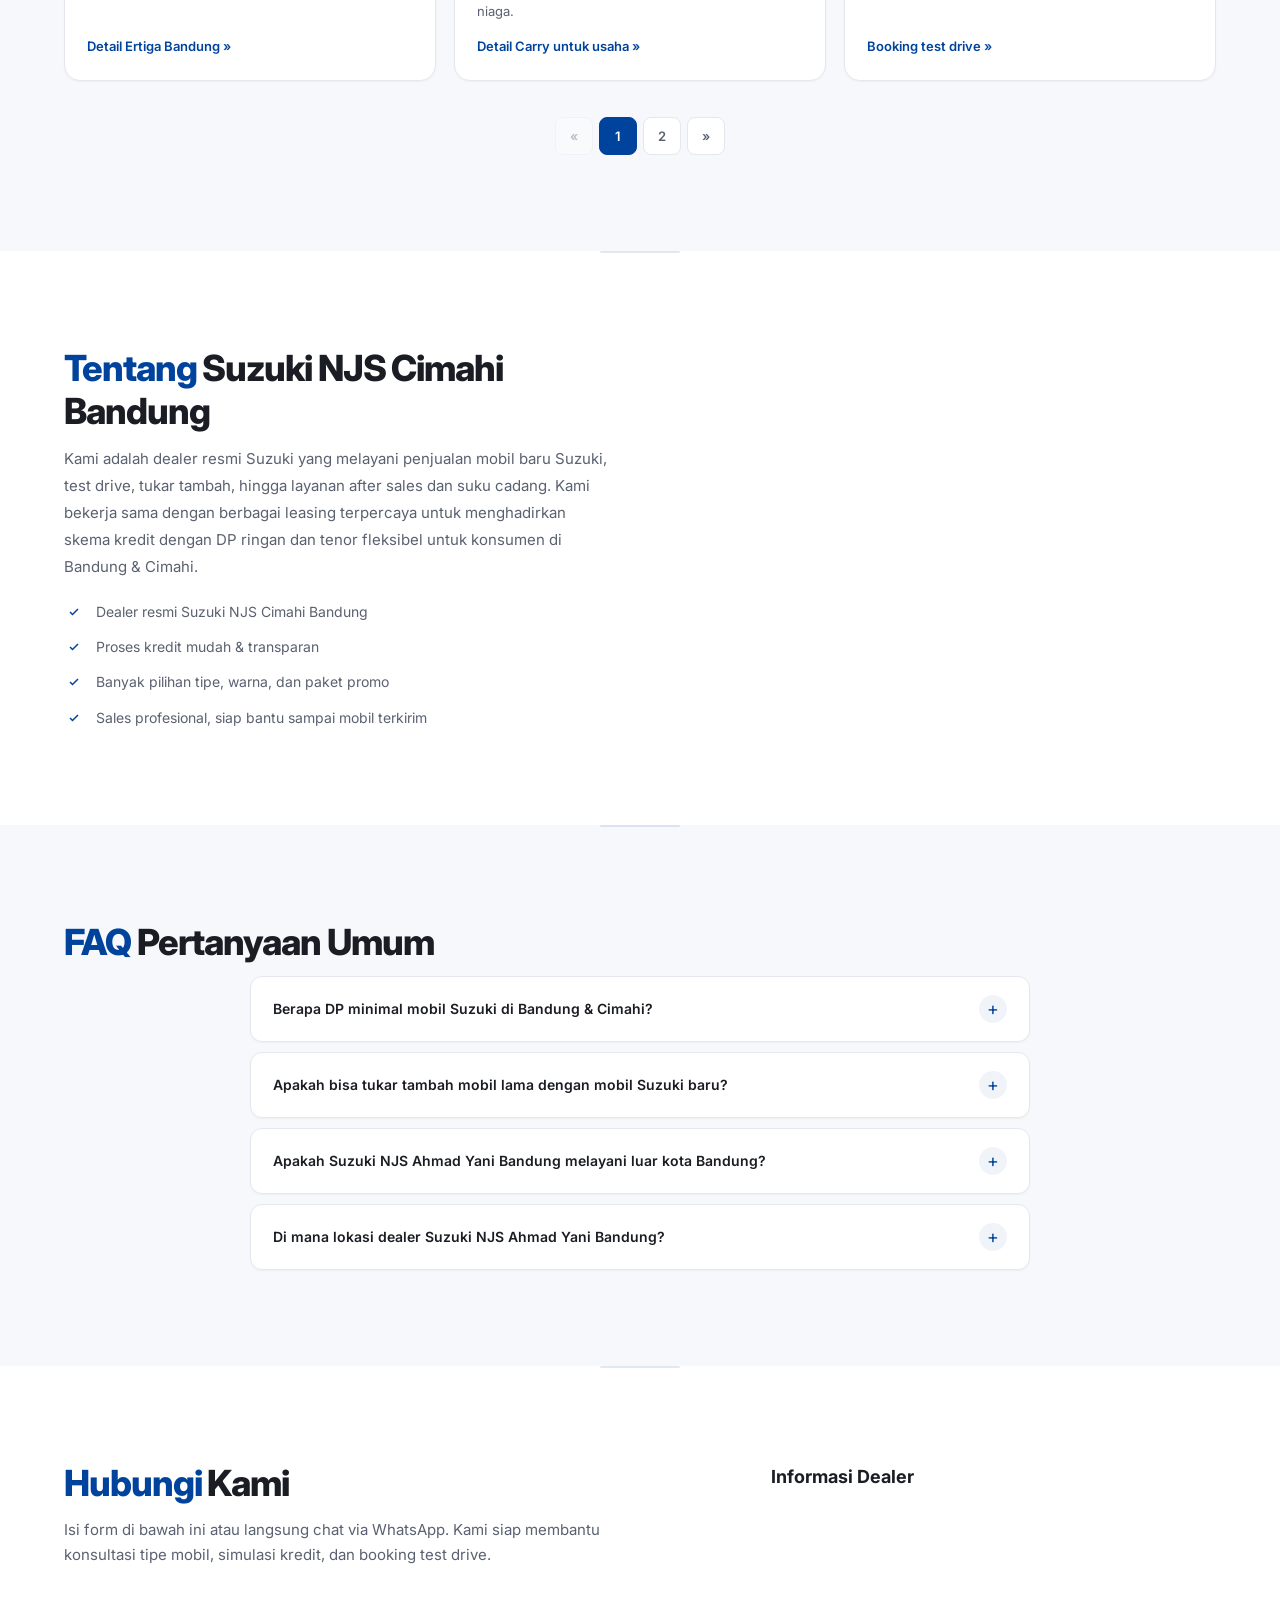
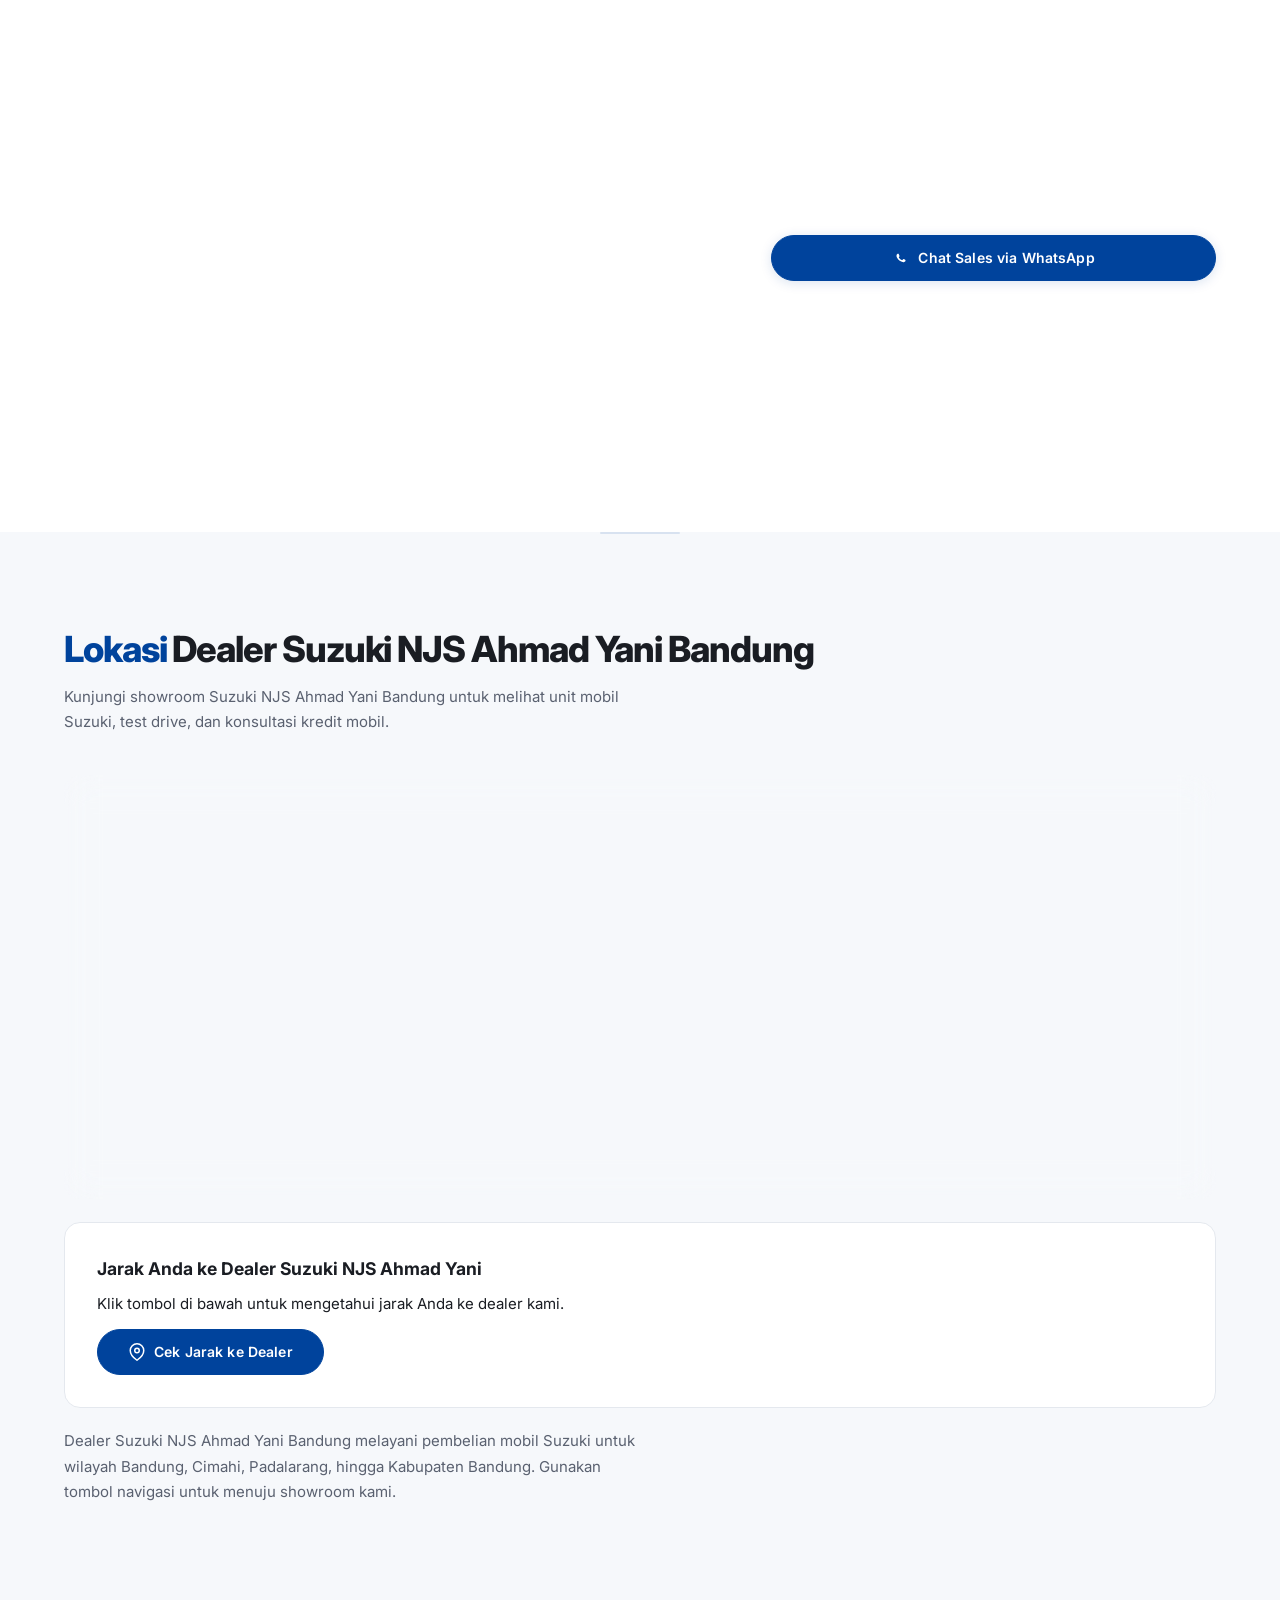
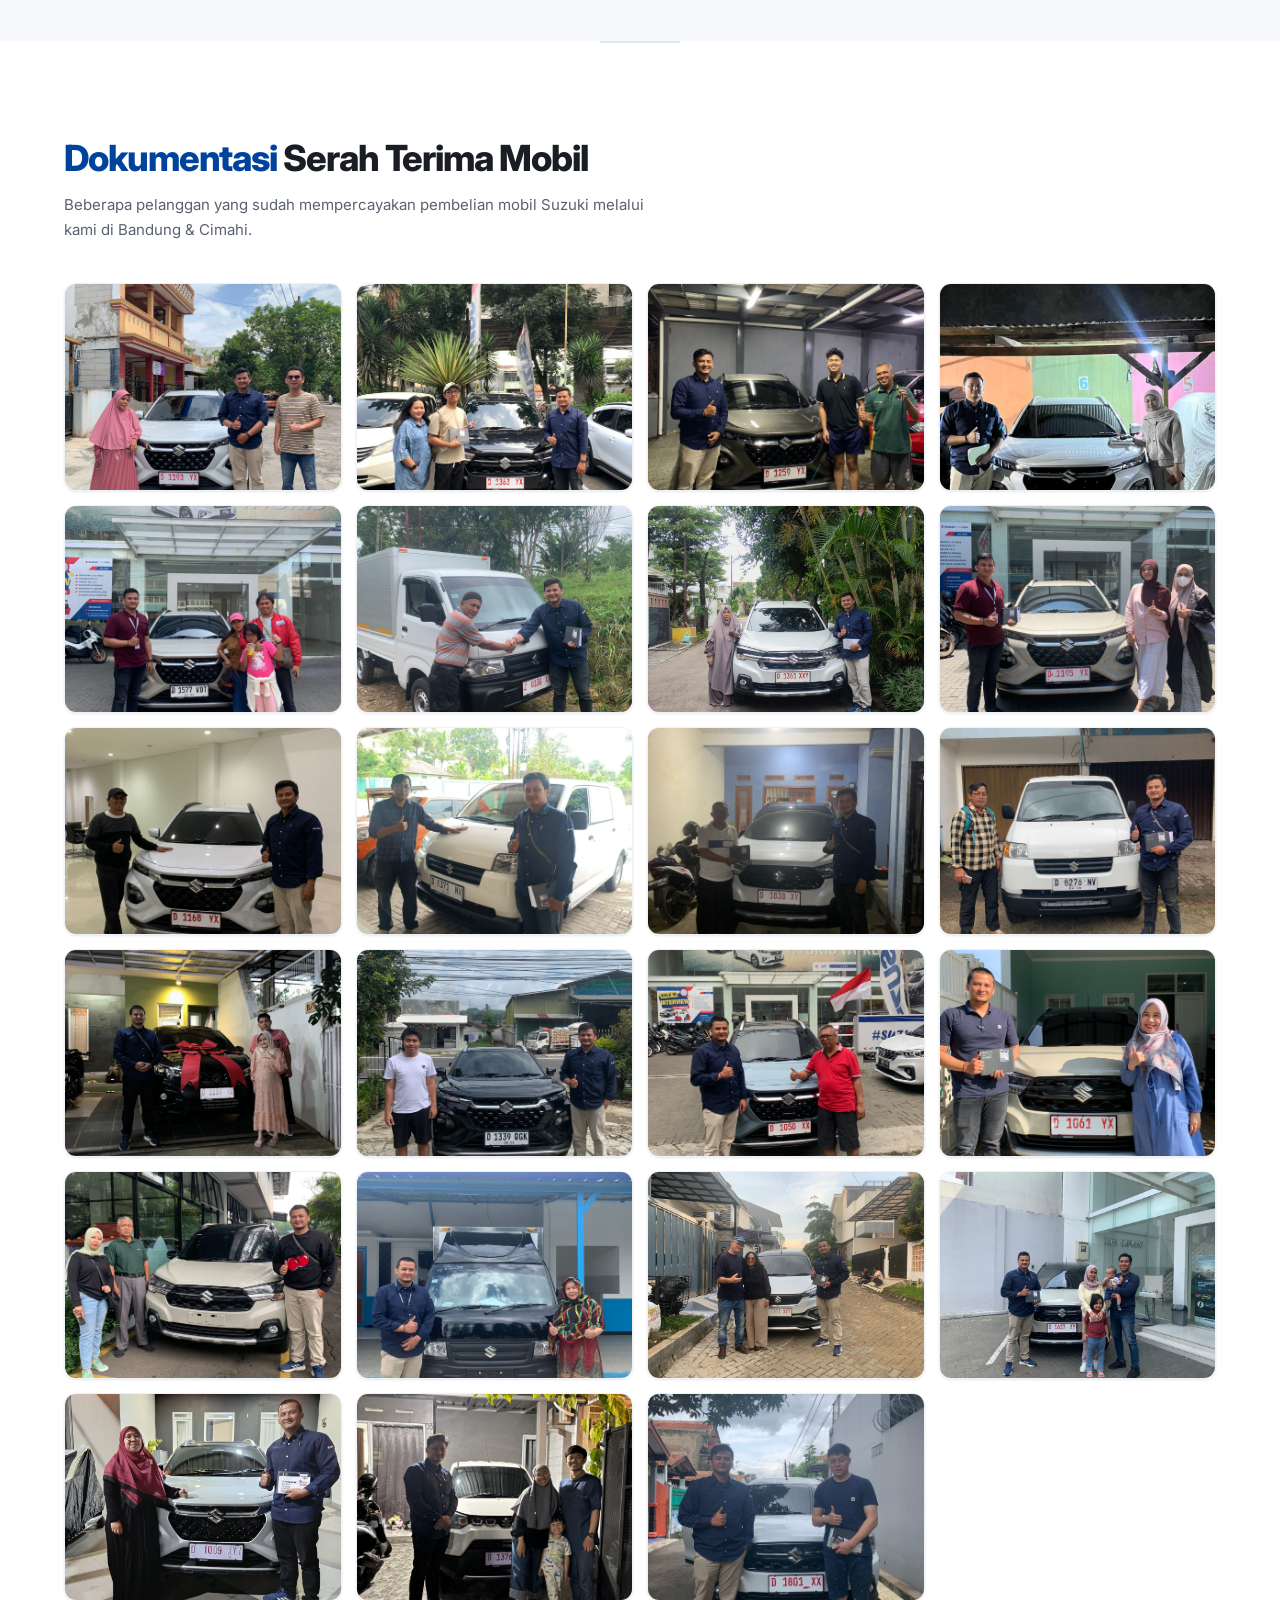
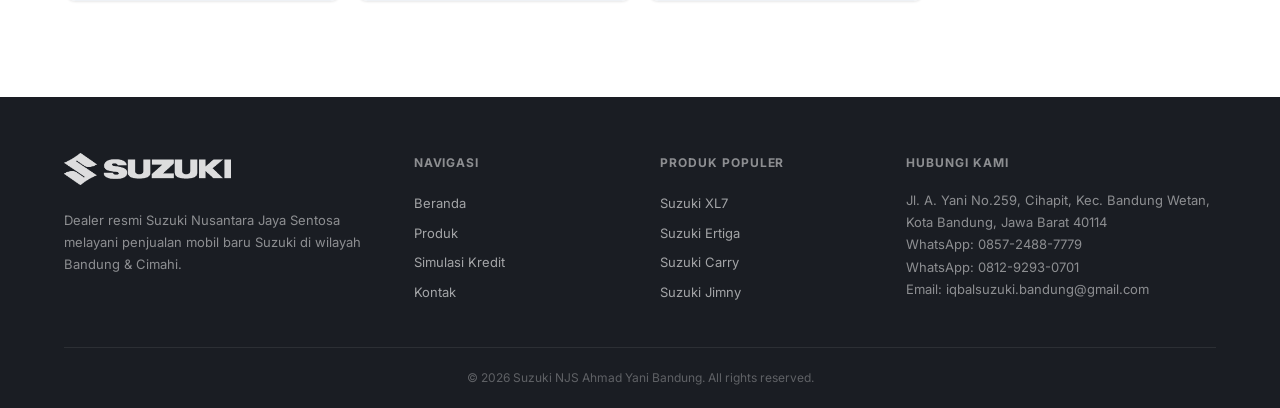
==== commit 09bf09eb: "Update index.html" ====
--- a/index.html
+++ b/index.html
@@ -891,158 +891,735 @@
   
   <script src="script.js"></script>
 
-<!-- ================= POPUP FRONX ================= -->
+<!-- ============================================
+     SUZUKI POPUP BANNER - GIIAS SEPTEMBER 2026
+     ============================================ -->
 
 <style>
-#promo-popup {
+/* ===== SUZUKI POPUP PROMO - ISOLATED NAMESPACE ===== */
+:root {
+  --spp-bg: #0a0e1a;
+  --spp-card: #141b2d;
+  --spp-card-light: #1c2540;
+  --spp-red: #E60012;
+  --spp-red-dark: #c40010;
+  --spp-gold: #d4a843;
+  --spp-gold-light: #f0d078;
+  --spp-success: #25d366;
+  --spp-text: #ffffff;
+  --spp-text-secondary: #cbd5e1;
+  --spp-muted: #64748b;
+  --spp-border: rgba(255,255,255,0.08);
+  --spp-radius: 18px;
+}
+
+#spp-overlay {
   position: fixed;
   inset: 0;
-  background: rgba(0,0,0,0.7);
-  backdrop-filter: blur(6px);
-  display:flex;
-  align-items:center;
-  justify-content:center;
-  z-index:99999;
-  opacity:0;
-  visibility:hidden;
-  transition:0.3s;
-}
-#promo-popup.active {
-  opacity:1;
-  visibility:visible;
-}
-
-.popup-box {
-  position:relative;
-  width:90%;
-  max-width:420px;
-  border-radius:16px;
-  overflow:hidden;
-  transform:scale(0.85);
-  transition:0.3s;
-}
-#promo-popup.active .popup-box {
-  transform:scale(1);
-}
-
-.popup-img {
-  width:100%;
-  display:block;
-}
-
-/* tombol close */
-.popup-close {
-  position:absolute;
-  top:10px;
-  right:10px;
-  background:rgba(0,0,0,0.5);
-  color:#fff;
-  border:none;
-  border-radius:50%;
-  width:32px;
-  height:32px;
-  cursor:pointer;
-  font-size:16px;
-}
-
-/* tombol CTA */
-.popup-cta {
-  position:absolute;
-  bottom:15px;
-  left:50%;
-  transform:translateX(-50%);
-  background:#25d366;
-  color:#fff;
-  padding:12px 20px;
-  border-radius:8px;
-  font-weight:bold;
-  text-decoration:none;
-  box-shadow:0 4px 15px rgba(0,0,0,0.4);
+  background: rgba(5, 10, 20, 0.88);
+  backdrop-filter: blur(12px);
+  -webkit-backdrop-filter: blur(12px);
+  display: flex;
+  align-items: center;
+  justify-content: center;
+  z-index: 999999;
+  opacity: 0;
+  visibility: hidden;
+  transition: opacity 0.45s ease, visibility 0.45s ease;
+  padding: 16px;
+  font-family: 'Inter', 'Segoe UI', system-ui, -apple-system, sans-serif;
+}
+#spp-overlay.spp-active {
+  opacity: 1;
+  visibility: visible;
+}
+
+#spp-container {
+  position: relative;
+  max-width: 440px;
+  width: 100%;
+  max-height: 90vh;
+  overflow-y: auto;
+  background: linear-gradient(165deg, var(--spp-card-light) 0%, var(--spp-card) 40%, var(--spp-bg) 100%);
+  border: 1px solid var(--spp-border);
+  border-radius: var(--spp-radius);
+  box-shadow:
+    0 0 0 1px rgba(212, 168, 67, 0.08),
+    0 25px 60px -12px rgba(0,0,0,0.7),
+    0 0 80px -20px rgba(230, 0, 18, 0.12);
+  transform: scale(0.88) translateY(20px);
+  opacity: 0;
+  transition: transform 0.5s cubic-bezier(0.16, 1, 0.3, 1), opacity 0.45s ease;
+  -webkit-overflow-scrolling: touch;
+}
+#spp-overlay.spp-active #spp-container {
+  transform: scale(1) translateY(0);
+  opacity: 1;
+}
+
+/* Custom Scrollbar */
+#spp-container::-webkit-scrollbar { width: 4px; }
+#spp-container::-webkit-scrollbar-track { background: transparent; }
+#spp-container::-webkit-scrollbar-thumb {
+  background: rgba(255,255,255,0.12);
+  border-radius: 4px;
+}
+
+/* Close Button */
+.spp-close-btn {
+  position: absolute;
+  top: 14px;
+  right: 14px;
+  width: 34px;
+  height: 34px;
+  display: flex;
+  align-items: center;
+  justify-content: center;
+  background: rgba(255,255,255,0.06);
+  border: 1px solid rgba(255,255,255,0.1);
+  border-radius: 50%;
+  color: var(--spp-muted);
+  font-size: 16px;
+  cursor: pointer;
+  transition: all 0.25s ease;
+  z-index: 10;
+  line-height: 1;
+  font-family: inherit;
+  padding: 0;
+}
+.spp-close-btn:hover {
+  background: rgba(255,255,255,0.14);
+  color: #fff;
+  transform: rotate(90deg);
+}
+.spp-close-btn:focus-visible {
+  outline: 2px solid var(--spp-gold);
+  outline-offset: 2px;
+}
+
+/* Badge */
+.spp-badge {
+  display: inline-flex;
+  align-items: center;
+  gap: 6px;
+  background: linear-gradient(135deg, var(--spp-red), var(--spp-red-dark));
+  color: #fff;
+  font-size: 10px;
+  font-weight: 700;
+  letter-spacing: 1.5px;
+  text-transform: uppercase;
+  padding: 5px 14px;
+  border-radius: 20px;
+  margin-bottom: 14px;
+  box-shadow: 0 4px 15px -3px rgba(230, 0, 18, 0.4);
+}
+
+/* Image Area */
+.spp-image-wrap {
+  position: relative;
+  margin: 0;
+  border-radius: var(--spp-radius) var(--spp-radius) 0 0;
+  overflow: hidden;
+  background: linear-gradient(135deg, #1a1f35, #0f1325);
+  min-height: 160px;
+  display: flex;
+  align-items: center;
+  justify-content: center;
+}
+.spp-image-wrap img {
+  width: 100%;
+  height: auto;
+  display: block;
+  object-fit: cover;
+}
+.spp-image-fallback {
+  padding: 32px 20px;
+  text-align: center;
+  width: 100%;
+}
+.spp-event-logo {
+  font-size: 28px;
+  font-weight: 800;
+  color: var(--spp-gold);
+  letter-spacing: 4px;
+  text-transform: uppercase;
+  line-height: 1.2;
+  text-shadow: 0 2px 20px rgba(212, 168, 67, 0.25);
+}
+.spp-event-sub-logo {
+  font-size: 11px;
+  color: var(--spp-muted);
+  letter-spacing: 5px;
+  text-transform: uppercase;
+  margin-top: 8px;
+}
+.spp-deco-line {
+  width: 50px;
+  height: 2px;
+  background: linear-gradient(90deg, transparent, var(--spp-gold), transparent);
+  margin: 16px auto;
+  border-radius: 2px;
+}
+
+/* Content Area */
+.spp-content {
+  padding: 20px 22px 18px;
+}
+.spp-title {
+  font-size: 20px;
+  font-weight: 800;
+  color: var(--spp-text);
+  line-height: 1.35;
+  margin: 0 0 8px;
+  letter-spacing: -0.3px;
+}
+.spp-highlight {
+  color: var(--spp-gold-light);
+}
+.spp-subtitle {
+  font-size: 13px;
+  color: var(--spp-text-secondary);
+  line-height: 1.65;
+  margin: 0 0 18px;
+}
+
+/* Event Info Card */
+.spp-event-info {
+  background: rgba(255,255,255,0.025);
+  border: 1px solid var(--spp-border);
+  border-radius: 12px;
+  padding: 16px;
+  margin: 0 0 20px;
+}
+.spp-info-row {
+  display: flex;
+  align-items: flex-start;
+  gap: 12px;
+  padding: 6px 0;
+}
+.spp-info-row + .spp-info-row {
+  border-top: 1px solid var(--spp-border);
+  margin-top: 6px;
+  padding-top: 12px;
+}
+.spp-info-icon {
+  font-size: 16px;
+  flex-shrink: 0;
+  margin-top: 2px;
+}
+.spp-info-label {
+  font-size: 10px;
+  font-weight: 600;
+  letter-spacing: 1px;
+  text-transform: uppercase;
+  color: var(--spp-muted);
+  margin-bottom: 3px;
+}
+.spp-info-value {
+  font-size: 13px;
+  font-weight: 600;
+  color: var(--spp-text);
+  line-height: 1.45;
+}
+
+/* Buttons */
+.spp-btn {
+  display: flex;
+  align-items: center;
+  justify-content: center;
+  gap: 8px;
+  width: 100%;
+  padding: 14px 20px;
+  border-radius: 12px;
+  font-size: 14px;
+  font-weight: 700;
+  text-decoration: none;
+  cursor: pointer;
+  border: none;
+  transition: all 0.3s ease;
+  letter-spacing: 0.2px;
+  font-family: inherit;
+  text-align: center;
+}
+.spp-btn:focus-visible {
+  outline: 2px solid var(--spp-gold);
+  outline-offset: 2px;
+}
+.spp-btn-wa {
+  background: linear-gradient(135deg, #25d366, #1da851);
+  color: #fff;
+  box-shadow: 0 6px 20px -4px rgba(37, 211, 102, 0.4);
+  margin-bottom: 10px;
+}
+.spp-btn-wa:hover {
+  transform: translateY(-2px);
+  box-shadow: 0 10px 28px -4px rgba(37, 211, 102, 0.5);
+}
+.spp-btn-wa:active {
+  transform: translateY(0);
+  box-shadow: 0 4px 12px -2px rgba(37, 211, 102, 0.35);
+}
+.spp-btn-detail {
+  background: transparent;
+  color: var(--spp-text);
+  border: 1px solid rgba(255,255,255,0.14);
+  margin-bottom: 16px;
+}
+.spp-btn-detail:hover {
+  background: rgba(255,255,255,0.05);
+  border-color: rgba(255,255,255,0.28);
+  transform: translateY(-1px);
+}
+.spp-btn-detail:active {
+  transform: translateY(0);
+}
+
+/* Checkbox */
+.spp-dont-show {
+  display: flex;
+  align-items: center;
+  justify-content: center;
+  gap: 8px;
+}
+.spp-dont-show input[type="checkbox"] {
+  -webkit-appearance: none;
+  appearance: none;
+  width: 16px;
+  height: 16px;
+  border: 1.5px solid var(--spp-muted);
+  border-radius: 4px;
+  background: transparent;
+  cursor: pointer;
+  position: relative;
+  flex-shrink: 0;
+  transition: all 0.2s ease;
+}
+.spp-dont-show input[type="checkbox"]:checked {
+  background: var(--spp-red);
+  border-color: var(--spp-red);
+}
+.spp-dont-show input[type="checkbox"]:checked::after {
+  content: '\2713';
+  position: absolute;
+  top: 50%;
+  left: 50%;
+  transform: translate(-50%, -50%);
+  color: #fff;
+  font-size: 11px;
+  font-weight: 700;
+  line-height: 1;
+}
+.spp-dont-show input[type="checkbox"]:focus-visible {
+  outline: 2px solid var(--spp-gold);
+  outline-offset: 2px;
+}
+.spp-dont-show label {
+  font-size: 12px;
+  color: var(--spp-muted);
+  cursor: pointer;
+  user-select: none;
+}
+
+/* ===== RESPONSIVE ===== */
+@media (max-width: 480px) {
+  #spp-overlay {
+    padding: 10px;
+    align-items: flex-end;
+  }
+  #spp-container {
+    max-width: 100%;
+    max-height: 85vh;
+    border-radius: 16px 16px 10px 10px;
+  }
+  .spp-content {
+    padding: 18px 18px 14px;
+  }
+  .spp-title {
+    font-size: 17px;
+  }
+  .spp-subtitle {
+    font-size: 12px;
+  }
+  .spp-image-wrap {
+    min-height: 130px;
+  }
+  .spp-event-logo {
+    font-size: 22px;
+    letter-spacing: 3px;
+  }
+  .spp-event-sub-logo {
+    font-size: 10px;
+    letter-spacing: 4px;
+  }
+  .spp-btn {
+    padding: 13px 16px;
+    font-size: 13px;
+    border-radius: 10px;
+  }
+  .spp-close-btn {
+    top: 10px;
+    right: 10px;
+    width: 30px;
+    height: 30px;
+    font-size: 14px;
+  }
+  .spp-event-info {
+    padding: 14px 12px;
+  }
+  .spp-info-value {
+    font-size: 12px;
+  }
+}
+
+@media (max-height: 640px) {
+  #spp-overlay {
+    align-items: center;
+    padding: 6px;
+  }
+  #spp-container {
+    max-height: 96vh;
+  }
+  .spp-image-wrap {
+    min-height: 100px;
+  }
+  .spp-image-fallback {
+    padding: 20px 16px;
+  }
+  .spp-event-logo {
+    font-size: 20px;
+  }
+  .spp-event-info {
+    padding: 10px 12px;
+    margin-bottom: 14px;
+  }
+  .spp-content {
+    padding: 14px 18px 12px;
+  }
+  .spp-title {
+    font-size: 16px;
+    margin-bottom: 4px;
+  }
+  .spp-subtitle {
+    font-size: 11px;
+    margin-bottom: 12px;
+  }
+  .spp-btn {
+    padding: 11px 14px;
+    font-size: 13px;
+    margin-bottom: 8px;
+  }
+  .spp-badge {
+    margin-bottom: 8px;
+    padding: 4px 10px;
+    font-size: 9px;
+  }
 }
 </style>
 
-<div id="promo-popup">
-  <div class="popup-box">
-
-    <button class="popup-close" id="popupClose">✕</button>
-
-    <!-- GANTI NAMA GAMBAR DI SINI -->
-    <img src="Popupgias.png" class="popup-img" alt="Promo Suzuki Fronx">
-
-    <!-- CTA -->
-    <a href="https://wa.me/6285724887779?text=Halo saya mau ikut test drive Fronx" 
-       target="_blank" 
-       class="popup-cta">
-       Ikut Test Drive
-    </a>
+<div id="spp-overlay" role="dialog" aria-modal="true" aria-label="Promo Suzuki GIIAS 2026">
+  <div id="spp-container">
+
+    <button class="spp-close-btn" id="spp-close-btn" type="button" aria-label="Tutup popup">✕</button>
+
+    <div class="spp-image-wrap" id="spp-image-wrap"></div>
+
+    <div class="spp-content">
+      <div style="text-align:center;">
+        <div class="spp-badge">✦ GIIAS 2026</div>
+        <h2 class="spp-title" id="spp-title"></h2>
+        <p class="spp-subtitle" id="spp-subtitle"></p>
+      </div>
+
+      <div class="spp-event-info">
+        <div class="spp-info-row">
+          <span class="spp-info-icon">📅</span>
+          <div>
+            <div class="spp-info-label">Tanggal Event</div>
+            <div class="spp-info-value">9 – 13 September 2026</div>
+          </div>
+        </div>
+        <div class="spp-info-row">
+          <span class="spp-info-icon">📍</span>
+          <div>
+            <div class="spp-info-label">Lokasi</div>
+            <div class="spp-info-value">Sudirman Grand Ballroom<br>Jl. Sudirman No. 620, Kota Bandung</div>
+          </div>
+        </div>
+      </div>
+
+      <a id="spp-wa-btn" class="spp-btn spp-btn-wa" target="_blank" rel="noopener noreferrer">
+        <svg width="18" height="18" viewBox="0 0 24 24" fill="currentColor"><path d="M17.472 14.382c-.297-.149-1.758-.867-2.03-.967-.273-.099-.471-.148-.67.15-.197.297-.767.966-.94 1.164-.173.199-.347.223-.644.075-.297-.15-1.255-.463-2.39-1.475-.883-.788-1.48-1.761-1.653-2.059-.173-.297-.018-.458.13-.606.134-.133.298-.347.446-.52.149-.174.198-.298.298-.497.099-.198.05-.371-.025-.52-.075-.149-.669-1.612-.916-2.207-.242-.579-.487-.5-.669-.51-.173-.008-.371-.01-.57-.01-.198 0-.52.074-.792.372-.272.297-1.04 1.016-1.04 2.479 0 1.462 1.065 2.875 1.213 3.074.149.198 2.096 3.2 5.077 4.487.709.306 1.262.489 1.694.625.712.227 1.36.195 1.871.118.571-.085 1.758-.719 2.006-1.413.248-.694.248-1.289.173-1.413-.074-.124-.272-.198-.57-.347m-5.421 7.403h-.004a9.87 9.87 0 01-5.031-1.378l-.361-.214-3.741.982.998-3.648-.235-.374a9.86 9.86 0 01-1.51-5.26c.001-5.45 4.436-9.884 9.888-9.884 2.64 0 5.122 1.03 6.988 2.898a9.825 9.825 0 012.893 6.994c-.003 5.45-4.437 9.884-9.885 9.884m8.413-18.297A11.815 11.815 0 0012.05 0C5.495 0 .16 5.335.157 11.892c0 2.096.547 4.142 1.588 5.945L.057 24l6.305-1.654a11.882 11.882 0 005.683 1.448h.005c6.554 0 11.89-5.335 11.893-11.893a11.821 11.821 0 00-3.48-8.413z"/></svg>
+        Chat via WhatsApp
+      </a>
+      <a id="spp-detail-btn" class="spp-btn spp-btn-detail" href="#produk">
+        Lihat Detail GIIAS 2026
+      </a>
+
+      <div class="spp-dont-show">
+        <input type="checkbox" id="spp-hide-today">
+        <label for="spp-hide-today">Jangan tampilkan hari ini</label>
+      </div>
+    </div>
 
   </div>
 </div>
 
 <script>
-(function(){
-
-const config = {
-  active: true,
-  version: "fronx_april_juni_2026",
-  startDate: "2025-04-01",
-  endDate: "2026-06-30",
-  delay: 2000
-};
-
-if(!config.active) return;
-
-const now = new Date();
-const start = new Date(config.startDate);
-const end = new Date(config.endDate);
-
-if(now < start || now > end) return;
-
-/* ===== STORAGE ===== */
-const today = now.toDateString();
-
-if(localStorage.getItem("popup_version") !== config.version){
-  localStorage.removeItem("popup_date");
-  localStorage.setItem("popup_version", config.version);
-}
-
-if(localStorage.getItem("popup_date") === today) return;
-
-/* ===== ELEMENT ===== */
-const popup = document.getElementById("promo-popup");
-const closeBtn = document.getElementById("popupClose");
-
-/* ===== FUNCTION ===== */
-function show(){
-  popup.classList.add("active");
-  document.body.style.overflow="hidden";
-}
-
-function close(){
-  popup.classList.remove("active");
-  document.body.style.overflow="";
-  localStorage.setItem("popup_date", today);
-}
-
-/* ===== EVENT ===== */
-closeBtn.onclick = close;
-
-popup.onclick = (e)=>{
-  if(e.target === popup) close();
-};
-
-document.addEventListener("keydown", e=>{
-  if(e.key==="Escape") close();
-});
-
-/* ===== INIT ===== */
-window.addEventListener("load", ()=>{
-  setTimeout(show, config.delay);
-});
+(function() {
+  'use strict';
+
+  /* ==================== KONFIGURASI ==================== */
+  var config = {
+    active: true,
+    version: 'giias-september2026',
+    startDate: '2026-08-12',
+    endDate: '2026-09-30',
+    delay: 2500
+  };
+
+  /* Nomor WhatsApp dari config website (tidak diubah) */
+  var waNumber = '6285724887779';
+  var waMessage = 'Halo, saya tertarik dengan promo Suzuki GIIAS 2026 di Bandung. Saya ingin mendapatkan informasi mengenai harga, promo, dan unit Suzuki yang tersedia.';
+
+  /* Kandidat path gambar - akan dicoba satu per satu */
+  var imageCandidates = [
+    'images/giias-2026.jpg',
+    'images/giias2026.jpg',
+    'images/promo/giias-2026.jpg',
+    'images/promo-giias-2026.jpg',
+    'images/suzuki-giias.jpg',
+    'images/banner-giias.jpg',
+    'images/suzuki-giias-2026.jpg'
+  ];
+
+  /* ==================== TIMEZONE: ASIA/JAKARTA ==================== */
+  function getJakartaDateStr() {
+    try {
+      /* Menggunakan en-CA untuk format YYYY-MM-DD yang konsisten */
+      var parts = new Date().toLocaleString('en-CA', {
+        timeZone: 'Asia/Jakarta',
+        year: 'numeric',
+        month: '2-digit',
+        day: '2-digit'
+      }).split('-');
+      return parts[0] + '-' + parts[1] + '-' + parts[2];
+    } catch (e) {
+      /* Fallback jika browser tidak support timeZone */
+      var d = new Date();
+      var utc = d.getTime() + (d.getTimezoneOffset() * 60000);
+      /* Offset WIB = +7 jam dari UTC */
+      var jakarta = new Date(utc + (7 * 3600000));
+      var mm = String(jakarta.getMonth() + 1).padStart(2, '0');
+      var dd = String(jakarta.getDate()).padStart(2, '0');
+      return jakarta.getFullYear() + '-' + mm + '-' + dd;
+    }
+  }
+
+  /* ==================== VALIDASI AKTIF & PERIODE ==================== */
+  if (!config.active) return;
+
+  var todayStr = getJakartaDateStr();
+
+  /* Perbandingan string YYYY-MM-DD: aman tanpa masalah timezone */
+  if (todayStr < config.startDate || todayStr > config.endDate) return;
+
+  /* ==================== STORAGE CONTROL ==================== */
+  var SP = 'spp_';
+  var KEY_VER = SP + 'ver';
+  var KEY_DATE = SP + 'date';
+  var KEY_SESS = SP + 'sess';
+
+  try {
+    /* Jika versi berubah, reset tanggal agar popup tampil lagi */
+    if (localStorage.getItem(KEY_VER) !== config.version) {
+      localStorage.removeItem(KEY_DATE);
+      localStorage.setItem(KEY_VER, config.version);
+    }
+
+    /* Cek "jangan tampilkan hari ini" */
+    if (localStorage.getItem(KEY_DATE) === todayStr) return;
+
+    /* Cek session: hanya muncul sekali per session */
+    if (sessionStorage.getItem(KEY_SESS)) return;
+  } catch (e) {
+    /* Storage tidak tersedia (private mode, dll) - lanjutkan */
+  }
+
+  /* ==================== AMBIL ELEMEN DOM ==================== */
+  var overlay = document.getElementById('spp-overlay');
+  var container = document.getElementById('spp-container');
+  var closeBtn = document.getElementById('spp-close-btn');
+  var checkbox = document.getElementById('spp-hide-today');
+  var imageWrap = document.getElementById('spp-image-wrap');
+
+  /* Safety: jangan lanjut jika elemen utama tidak ditemukan */
+  if (!overlay || !container) return;
+
+  /* ==================== INJECT KONTEN ==================== */
+  var titleEl = document.getElementById('spp-title');
+  var subtitleEl = document.getElementById('spp-subtitle');
+  var waBtn = document.getElementById('spp-wa-btn');
+  var detailBtn = document.getElementById('spp-detail-btn');
+
+  if (titleEl) {
+    titleEl.innerHTML = '\uD83D\uDD25 <span class="spp-highlight">GIIAS 2026</span> \u2013 Special Suzuki Offer';
+  }
+  if (subtitleEl) {
+    subtitleEl.textContent = 'Dapatkan penawaran spesial Suzuki selama event berlangsung. Booking sekarang dan dapatkan promo terbaik!';
+  }
+
+  /* WhatsApp: URL encoding yang benar */
+  if (waBtn) {
+    waBtn.href = 'https://wa.me/' + waNumber + '?text=' + encodeURIComponent(waMessage);
+  }
+
+  /* Tombol Detail: tutup popup lalu navigasi */
+  if (detailBtn) {
+    detailBtn.addEventListener('click', function(e) {
+      var href = detailBtn.getAttribute('href') || '#produk';
+      closePopup();
+      /* Beri waktu animasi tutup selesai */
+      setTimeout(function() {
+        var target = document.querySelector(href);
+        if (target) {
+          target.scrollIntoView({ behavior: 'smooth', block: 'start' });
+        } else {
+          window.location.hash = href;
+        }
+      }, 350);
+    });
+  }
+
+  /* ==================== SISTEM GAMBAR (dengan fallback) ==================== */
+  var imgIdx = 0;
+
+  function tryLoadImage() {
+    if (imgIdx >= imageCandidates.length) {
+      showImageFallback();
+      return;
+    }
+    var img = new Image();
+    img.onload = function() {
+      imageWrap.innerHTML = '';
+      img.alt = 'GIIAS 2026 Suzuki Exhibition';
+      img.style.cssText = 'width:100%;height:auto;display:block;object-fit:cover;';
+      imageWrap.appendChild(img);
+    };
+    img.onerror = function() {
+      imgIdx++;
+      tryLoadImage();
+    };
+    img.src = imageCandidates[imgIdx];
+  }
+
+  function showImageFallback() {
+    /* Fallback visual jika tidak ada gambar yang ditemukan */
+    imageWrap.innerHTML =
+      '<div class="spp-image-fallback">' +
+        '<div class="spp-event-logo">GIIAS 2026</div>' +
+        '<div class="spp-deco-line"></div>' +
+        '<div class="spp-event-sub-logo">Suzuki Special Exhibition</div>' +
+      '</div>';
+  }
+
+  tryLoadImage();
+
+  /* ==================== FUNGSI POPUP ==================== */
+  var isOpen = false;
+
+  function showPopup() {
+    if (isOpen) return;
+    isOpen = true;
+    overlay.classList.add('spp-active');
+    document.body.style.overflow = 'hidden';
+    /* Touch lock untuk iOS Safari */
+    document.body.style.touchAction = 'none';
+    try {
+      sessionStorage.setItem(KEY_SESS, '1');
+    } catch (e) {}
+  }
+
+  function closePopup() {
+    if (!isOpen) return;
+    isOpen = false;
+    overlay.classList.remove('spp-active');
+    document.body.style.overflow = '';
+    document.body.style.touchAction = '';
+    try {
+      if (checkbox && checkbox.checked) {
+        localStorage.setItem(KEY_DATE, todayStr);
+      }
+    } catch (e) {}
+  }
+
+  /* ==================== EVENT LISTENERS ==================== */
+  if (closeBtn) {
+    closeBtn.addEventListener('click', function(e) {
+      e.preventDefault();
+      e.stopPropagation();
+      closePopup();
+    });
+  }
+
+  /* Tutup saat klik overlay (di luar container) */
+  overlay.addEventListener('click', function(e) {
+    if (e.target === overlay) {
+      closePopup();
+    }
+  });
+
+  /* Tutup dengan tombol Escape */
+  document.addEventListener('keydown', function(e) {
+    if (e.key === 'Escape' && isOpen) {
+      e.preventDefault();
+      closePopup();
+    }
+  });
+
+  /* ==================== INISIALISASI ==================== */
+  function init() {
+    setTimeout(function() {
+      showPopup();
+    }, config.delay);
+  }
+
+  /* Pastikan DOM dan semua resource sudah siap */
+  if (document.readyState === 'complete') {
+    init();
+  } else {
+    window.addEventListener('load', init);
+  }
+
+  /* ==================== SAFETY NETS ==================== */
+
+  /* 1. Jika popup elemen dihapus dari DOM secara eksternal, pastikan body scroll kembali */
+  var bodyObserver = new MutationObserver(function() {
+    if (!document.body.contains(overlay) && isOpen) {
+      document.body.style.overflow = '';
+      document.body.style.touchAction = '';
+      isOpen = false;
+    }
+  });
+  bodyObserver.observe(document.body, { childList: true, subtree: true });
+
+  /* 2. Cleanup observer saat halaman unload */
+  window.addEventListener('beforeunload', function() {
+    bodyObserver.disconnect();
+  });
+
+  /* 3. Double-check: pastikan overflow tidak terkunci setelah animasi selesai */
+  overlay.addEventListener('transitionend', function(e) {
+    if (e.propertyName === 'opacity' && !overlay.classList.contains('spp-active')) {
+      if (document.body.style.overflow === 'hidden') {
+        document.body.style.overflow = '';
+        document.body.style.touchAction = '';
+      }
+      isOpen = false;
+    }
+  });
 
 })();
 </script>
-
 <!-- ================= END POPUP ================= -->
   
 </body>
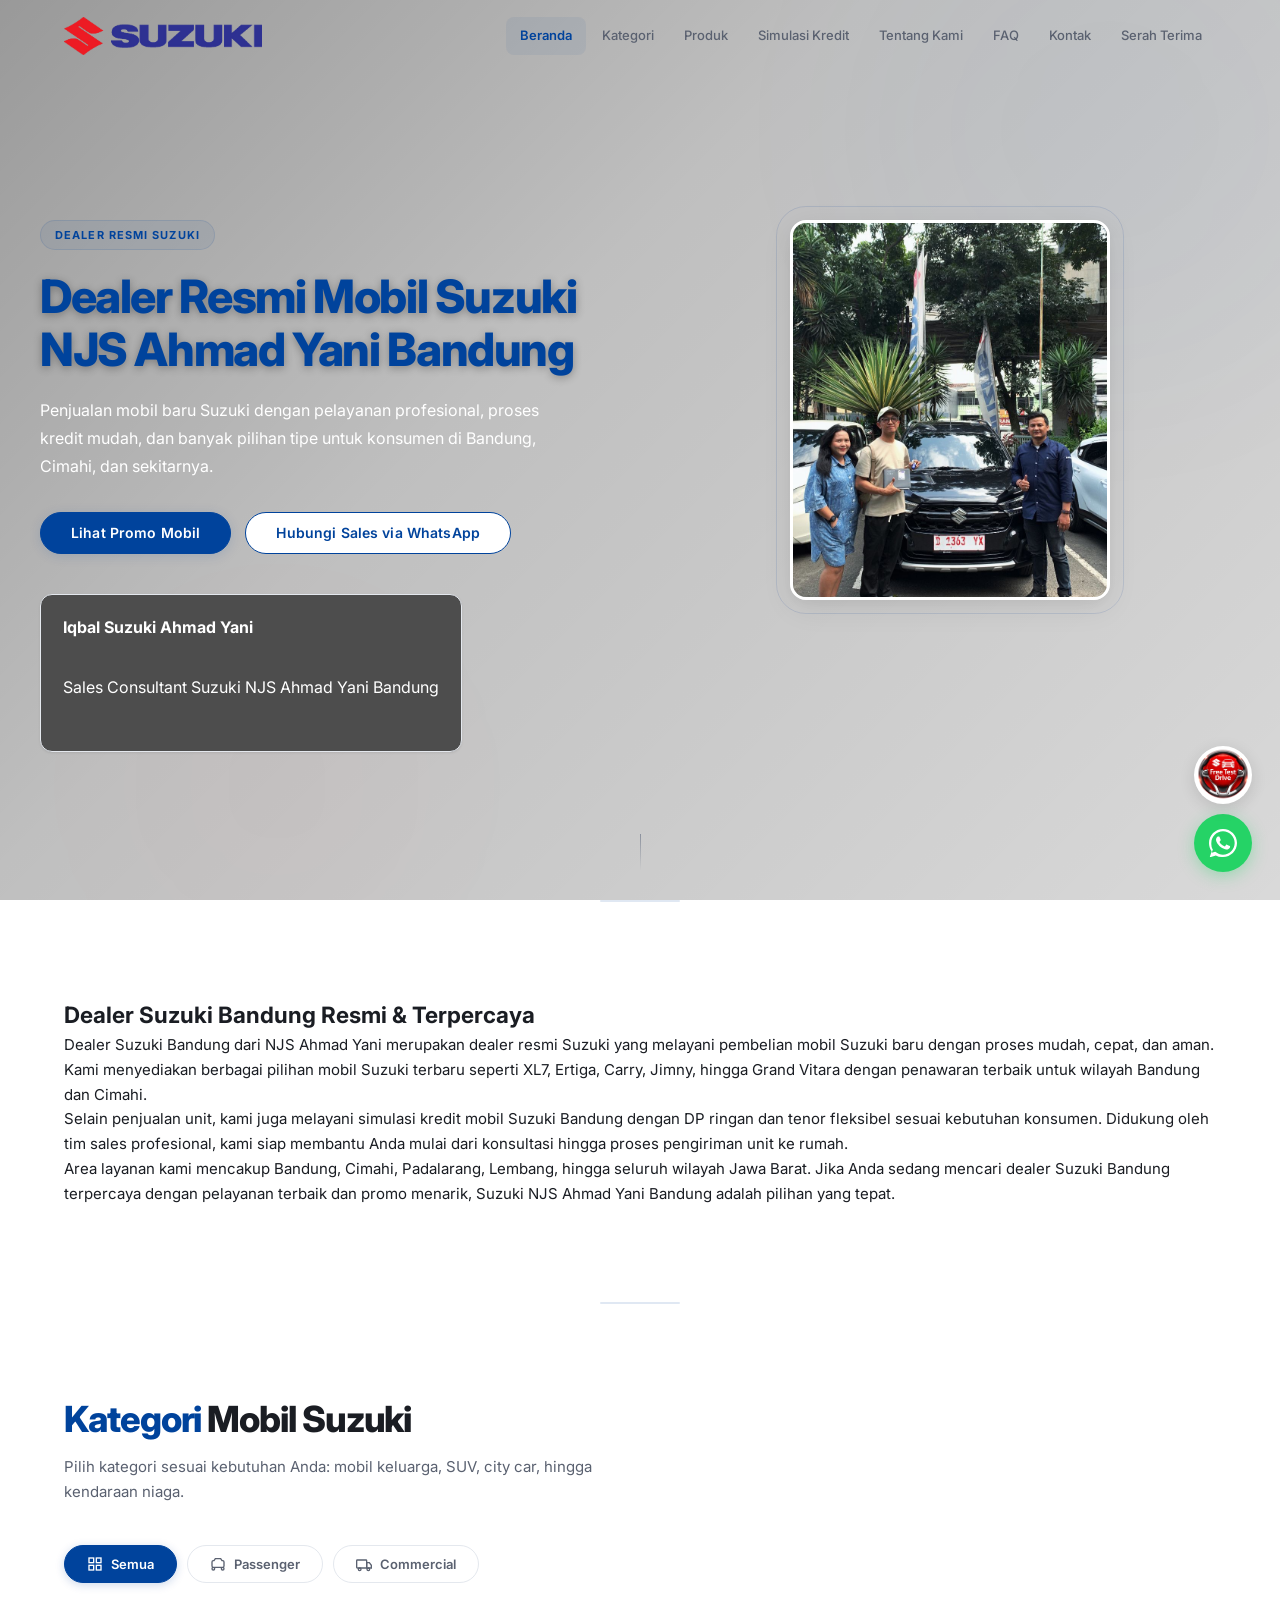
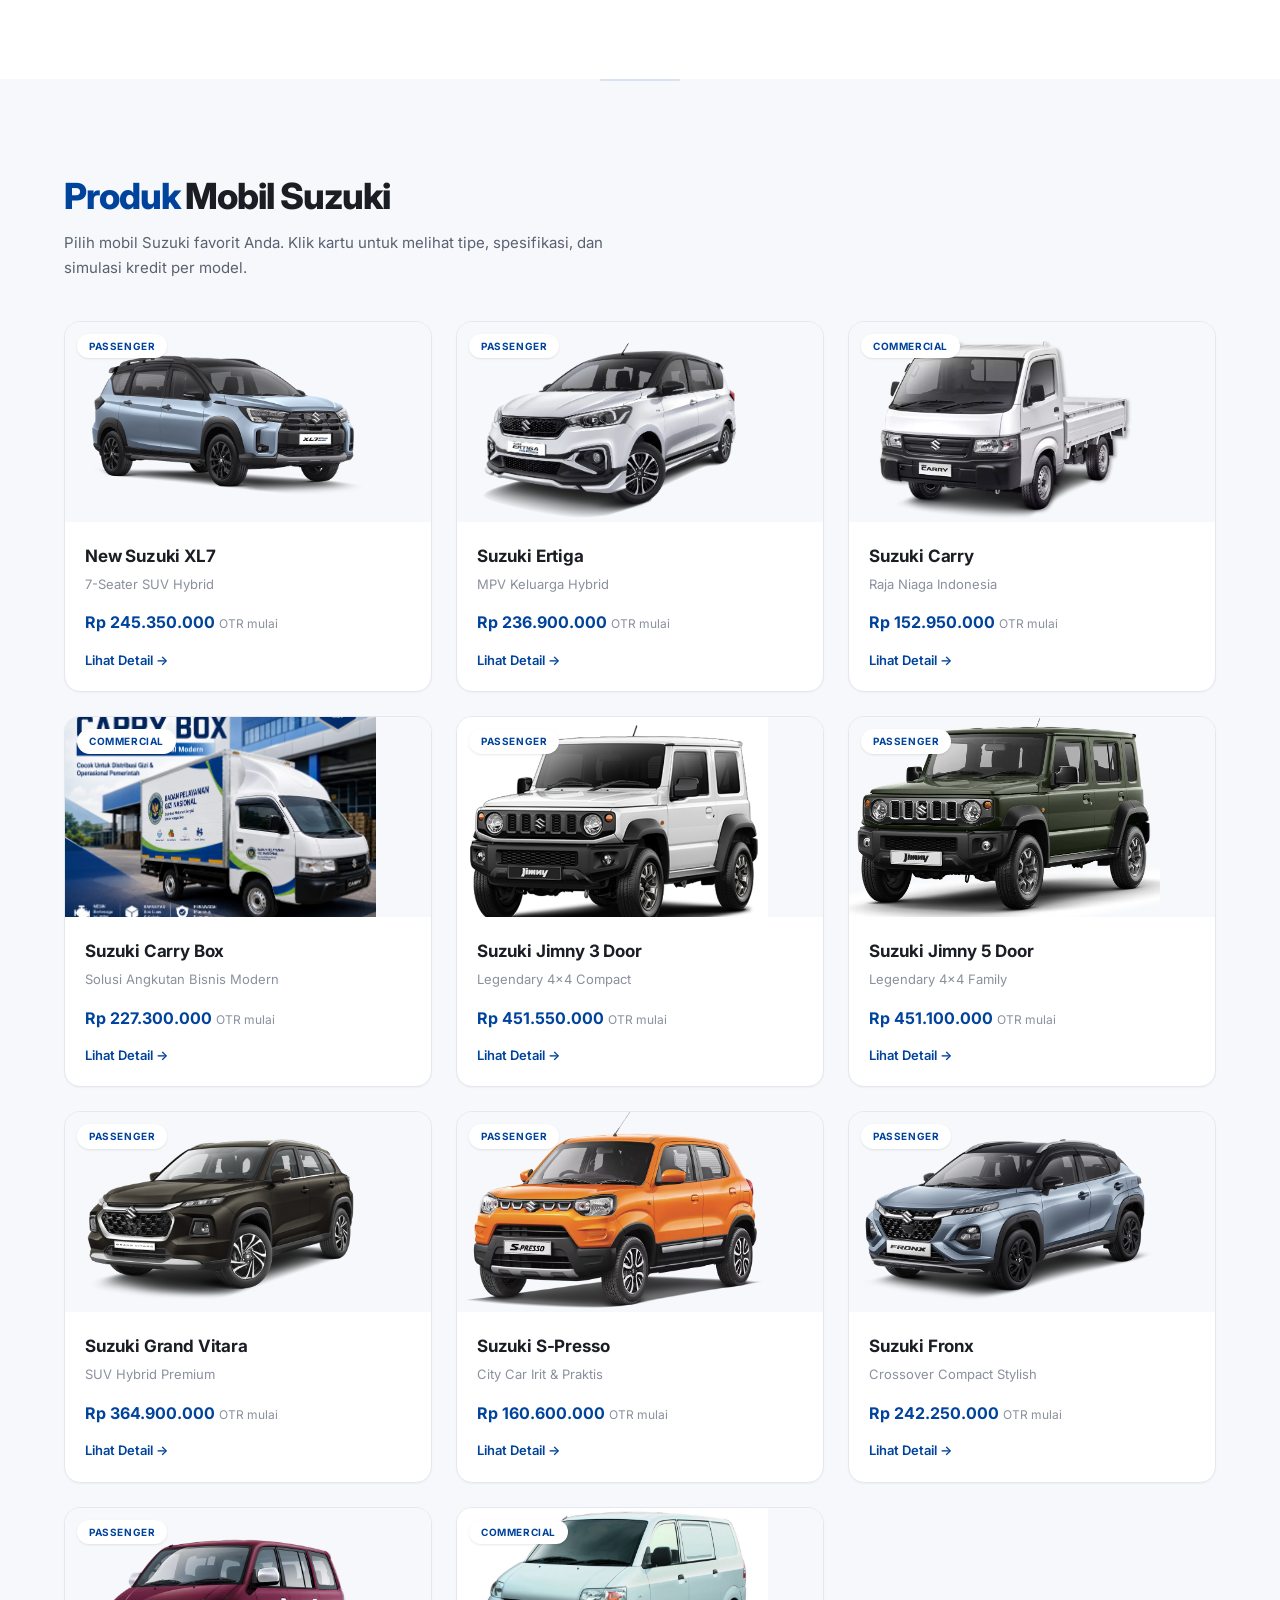
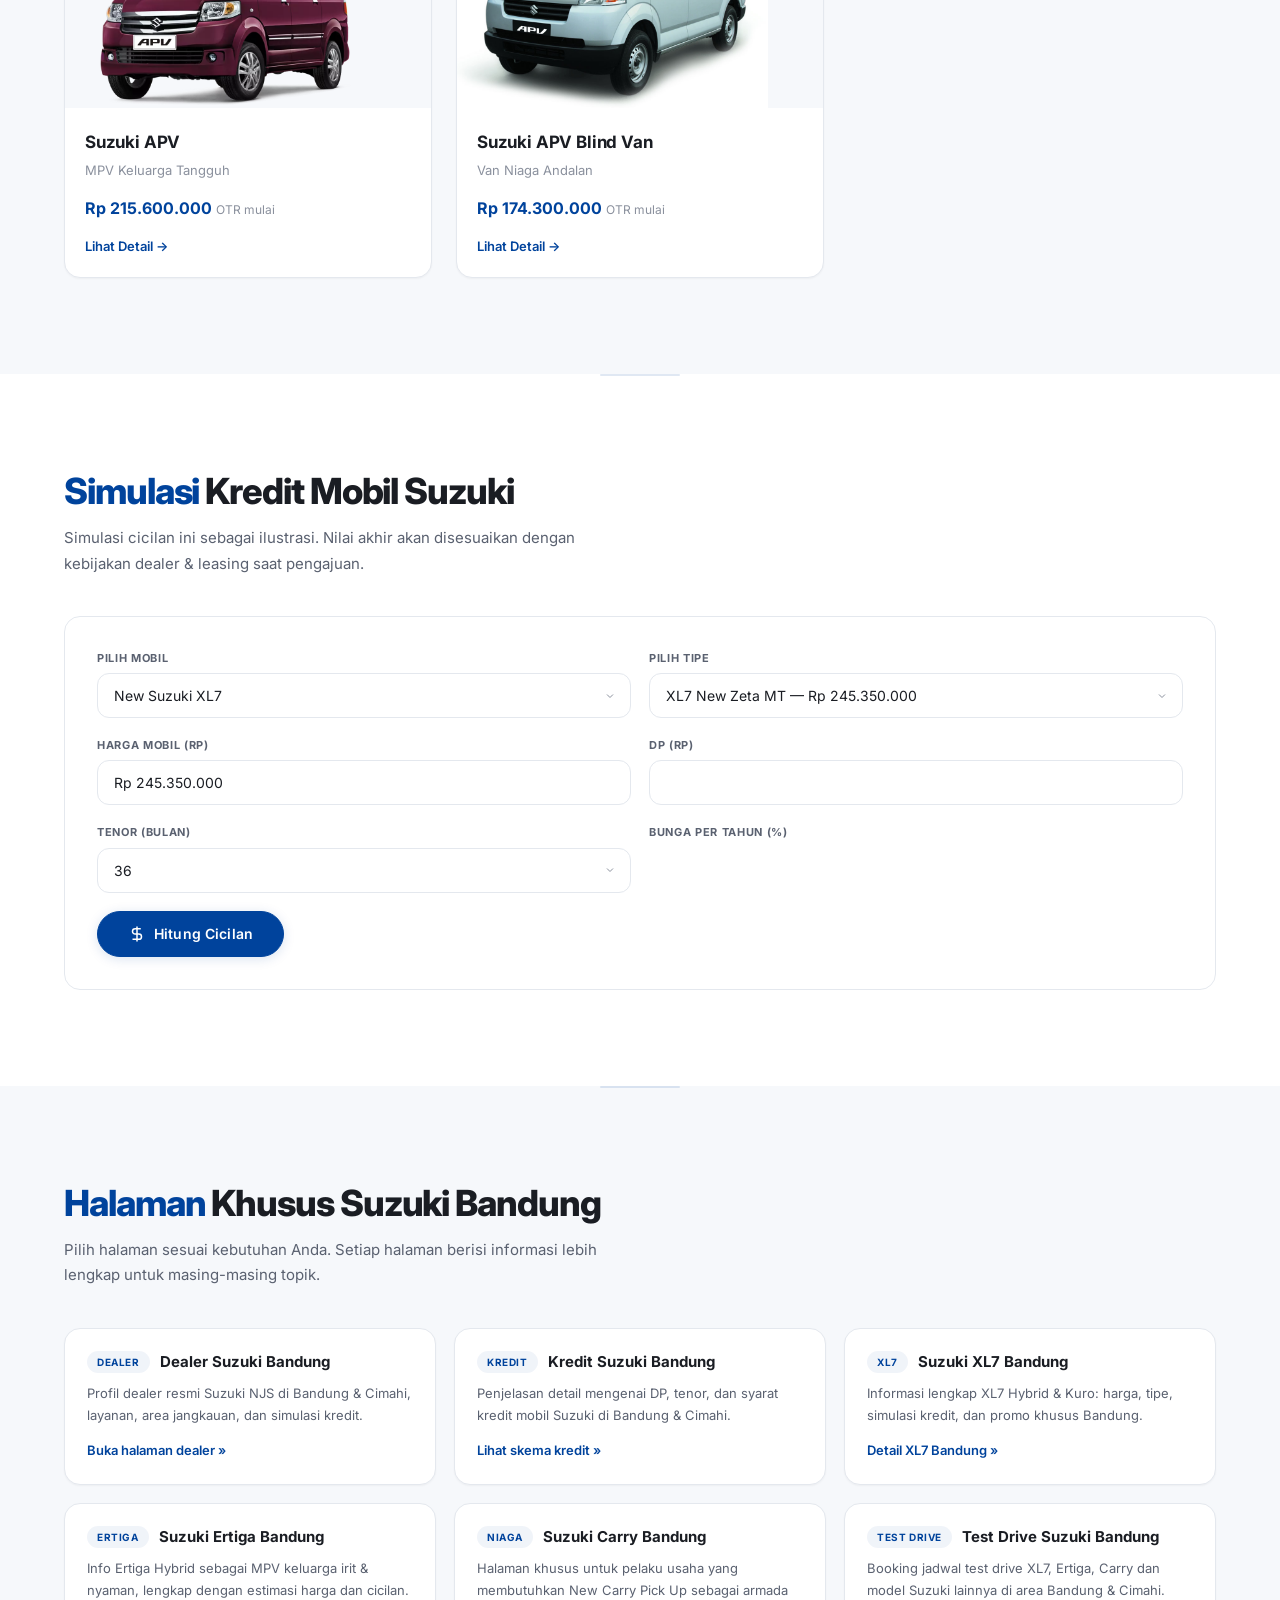
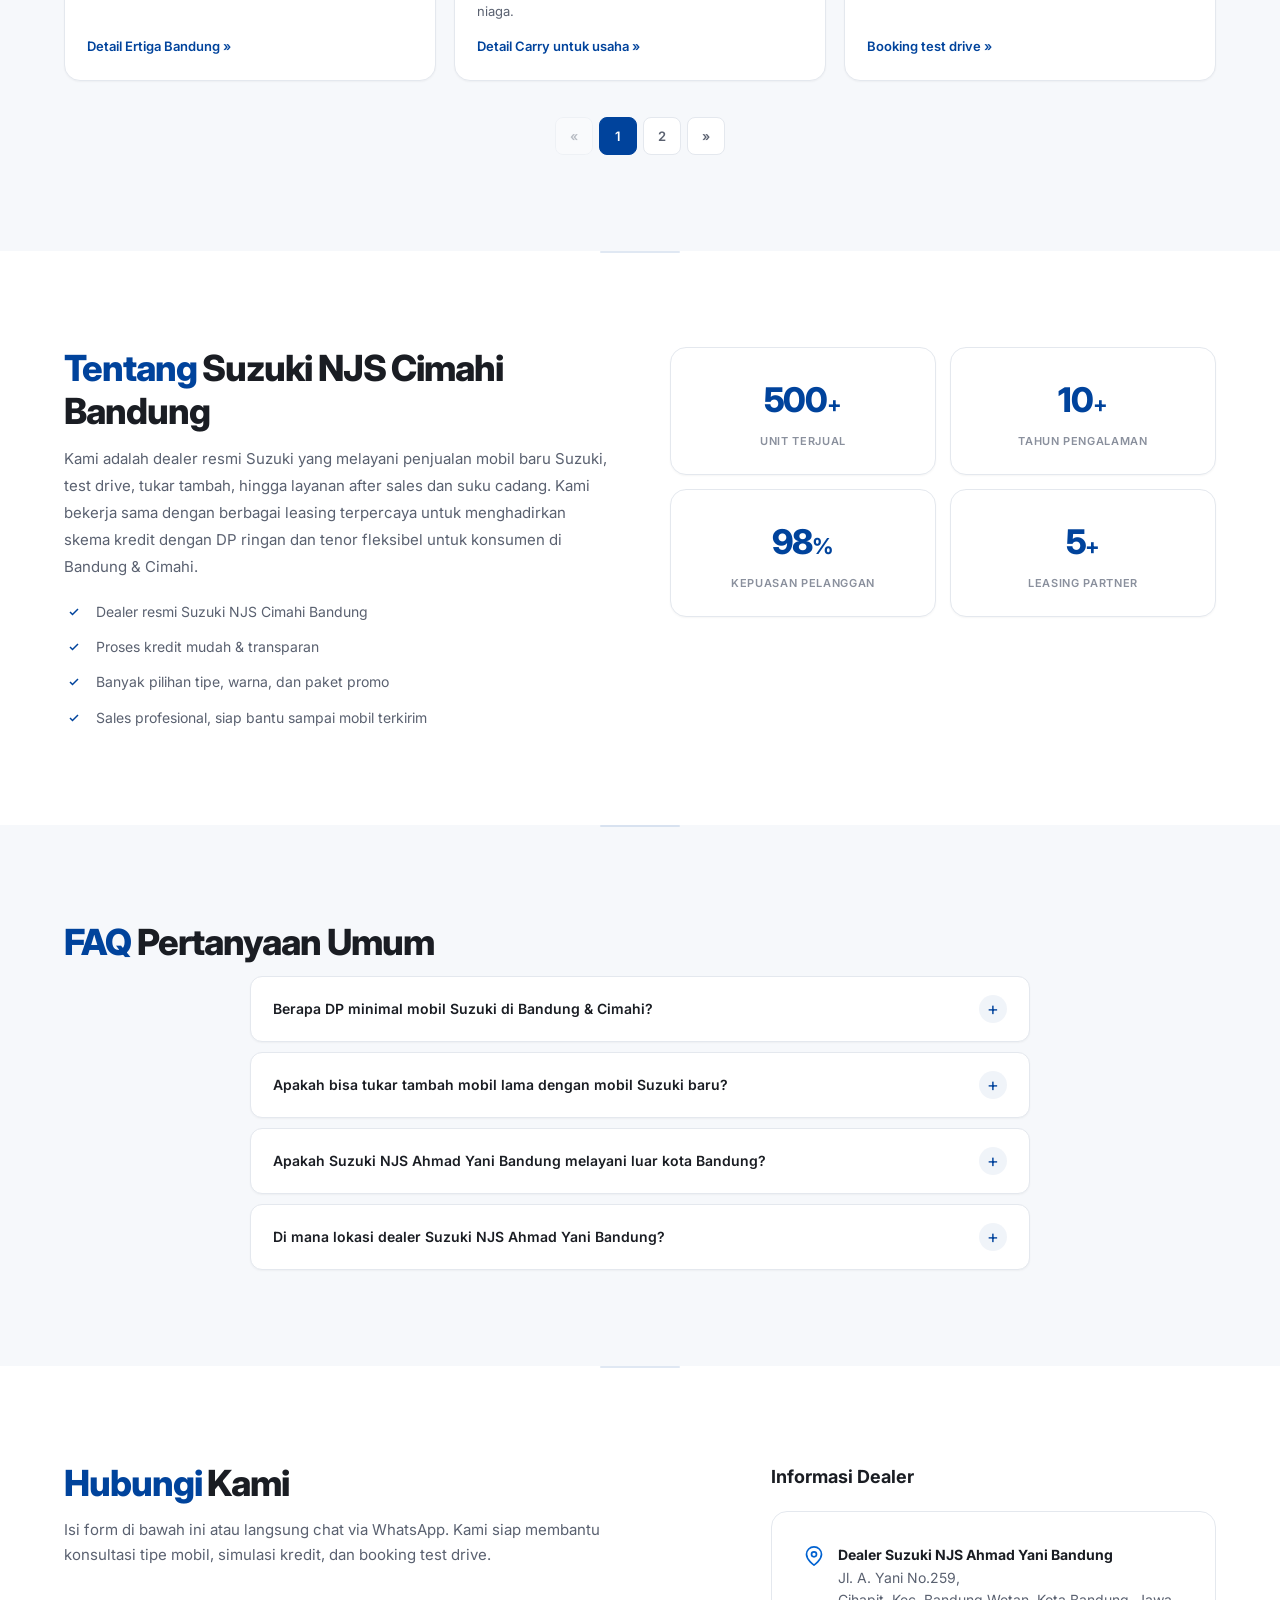
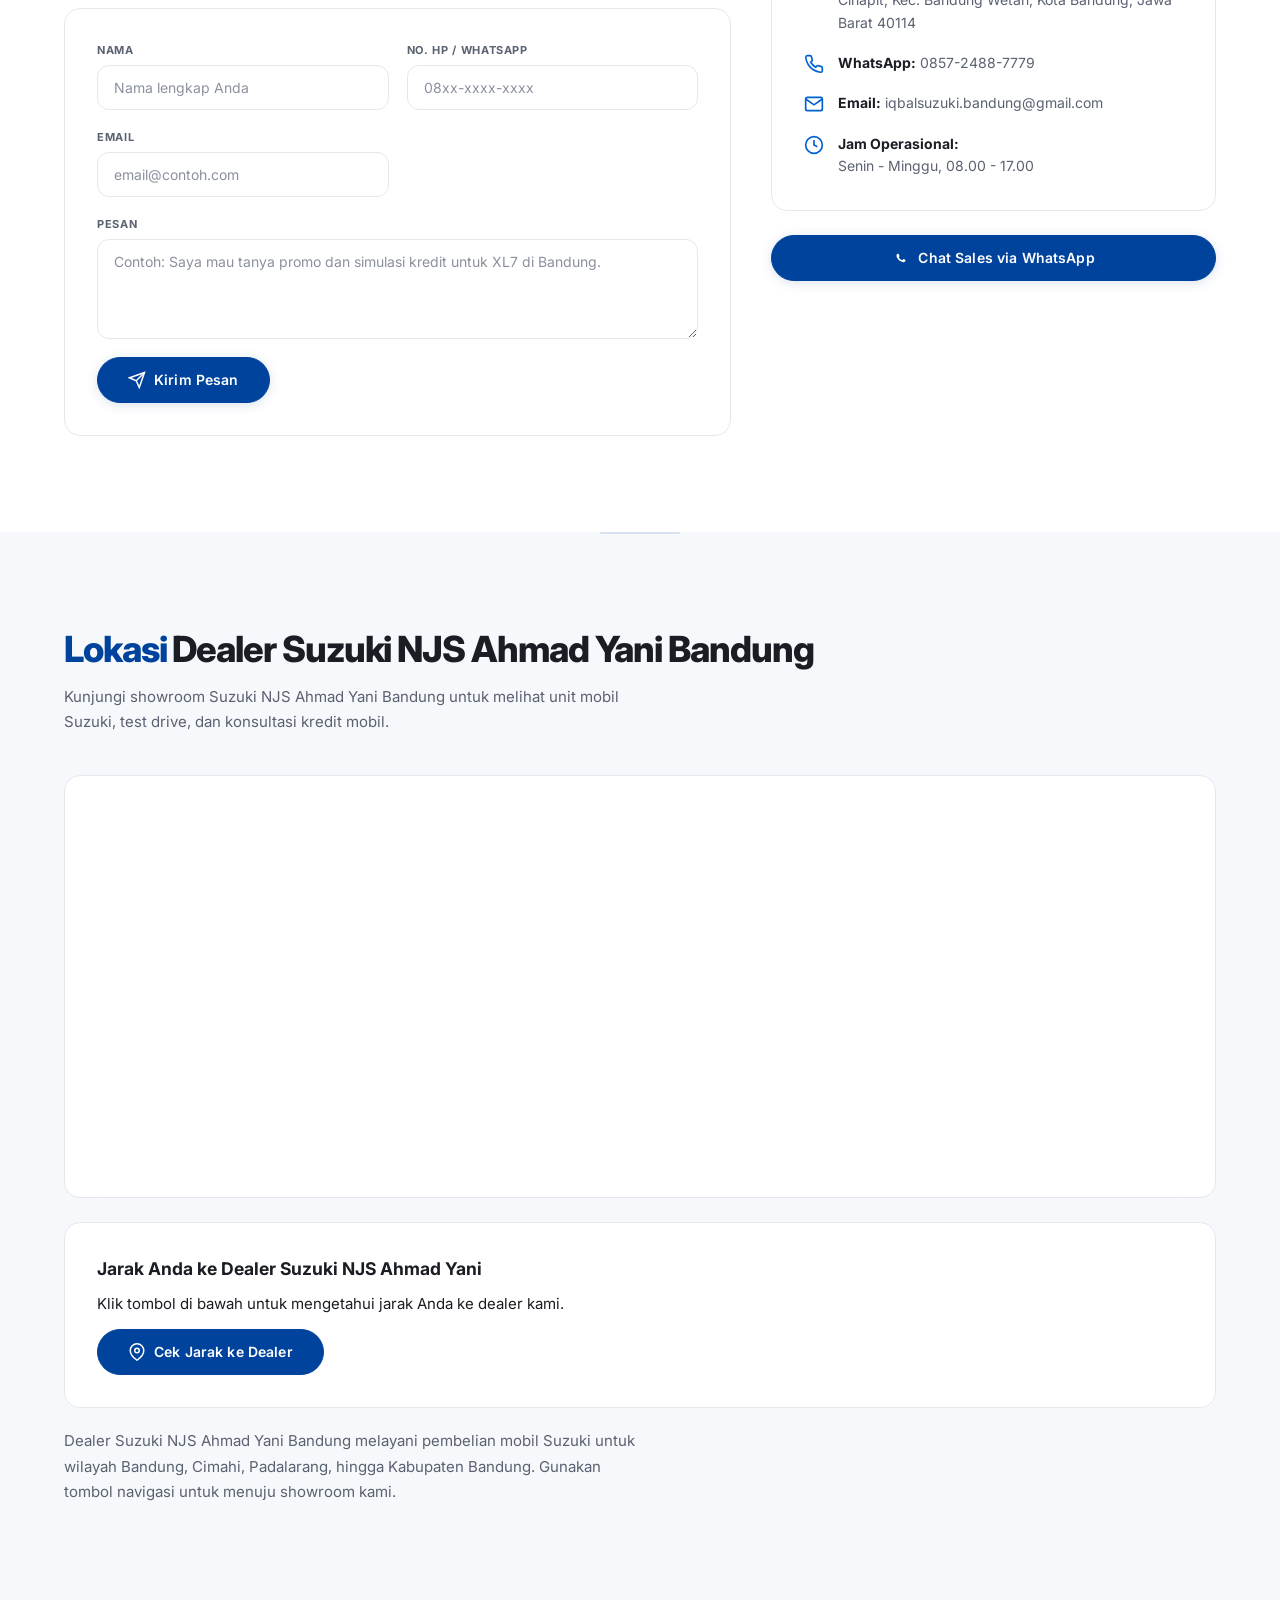
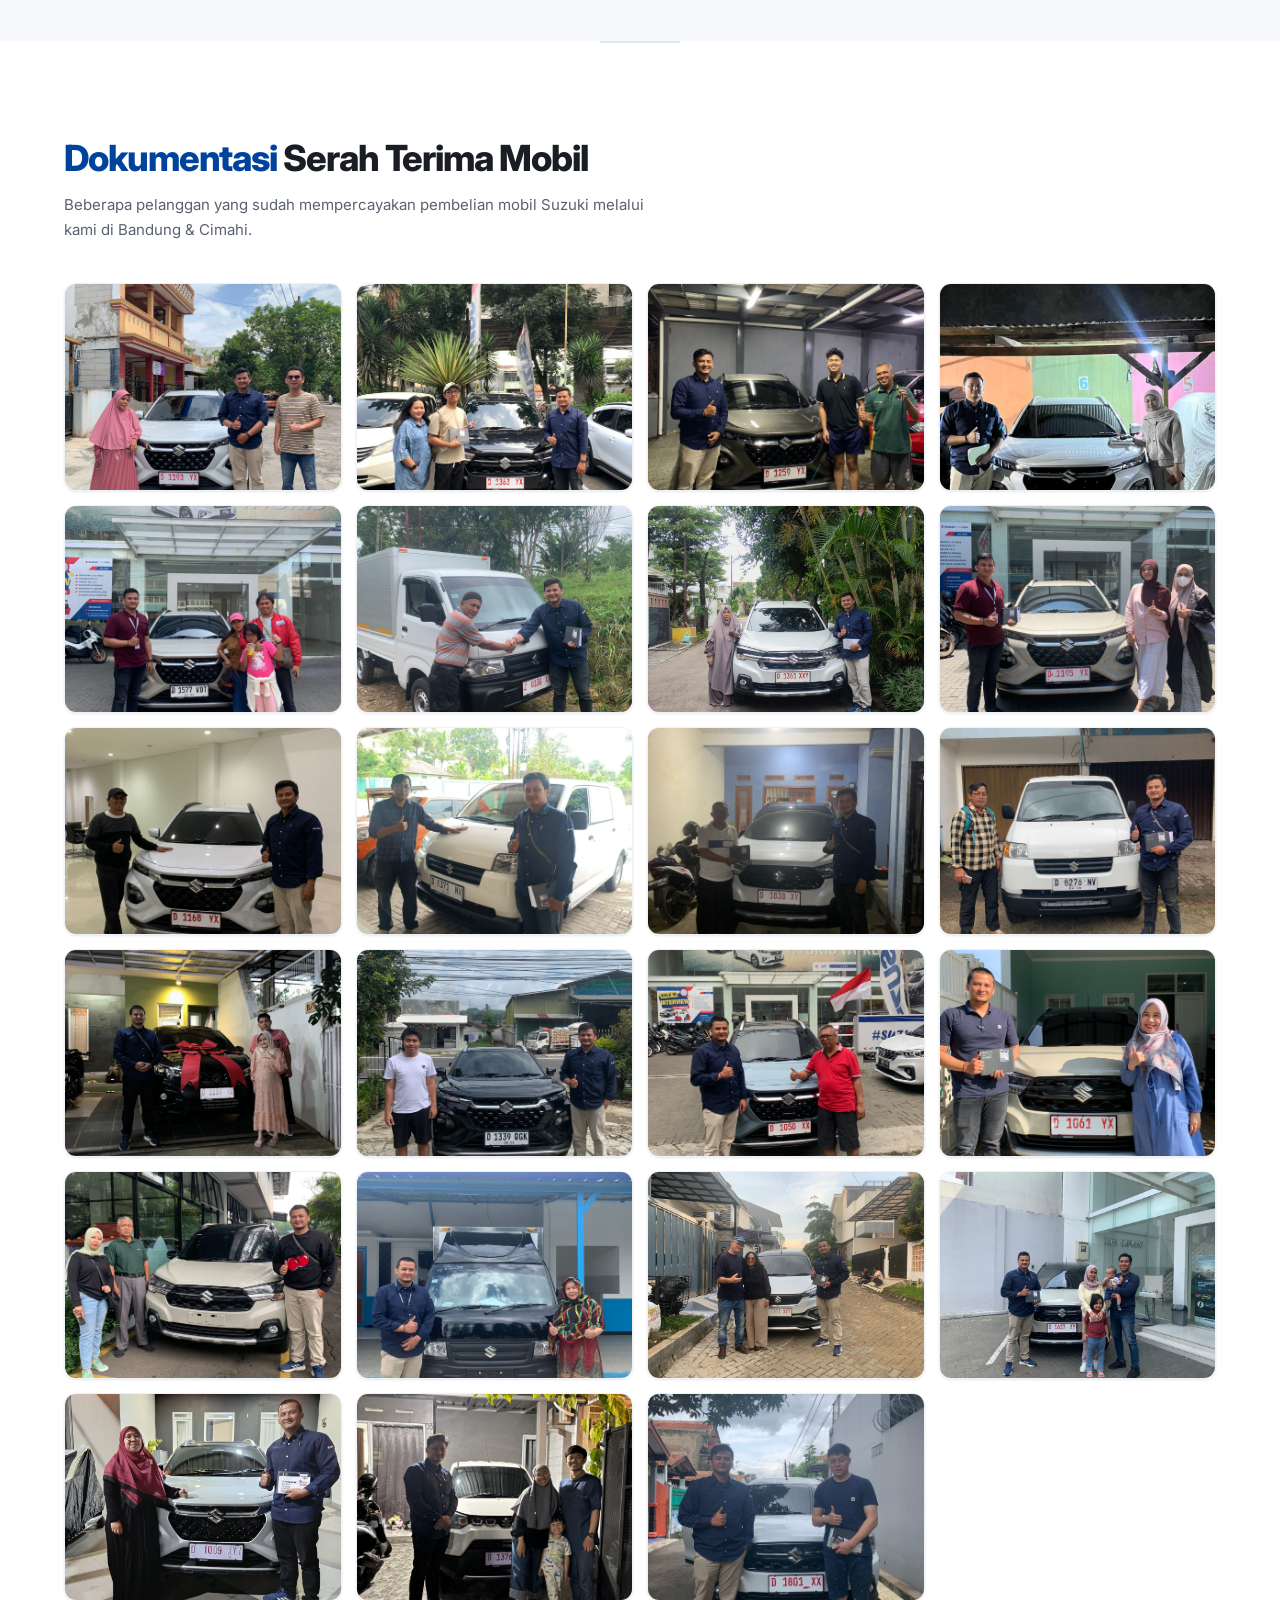
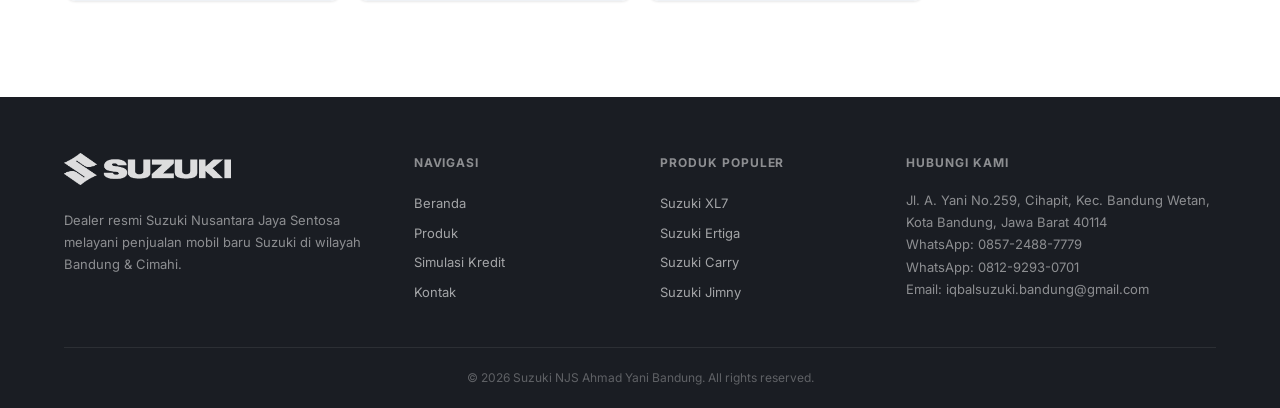
==== commit 22b8261f: "Update index.html" ====
--- a/index.html
+++ b/index.html
@@ -1383,7 +1383,7 @@
 
   /* Kandidat path gambar - akan dicoba satu per satu */
   var imageCandidates = [
-    'images/giias-2026.jpg',
+    'images/Popupgias.png',
     'images/giias2026.jpg',
     'images/promo/giias-2026.jpg',
     'images/promo-giias-2026.jpg',
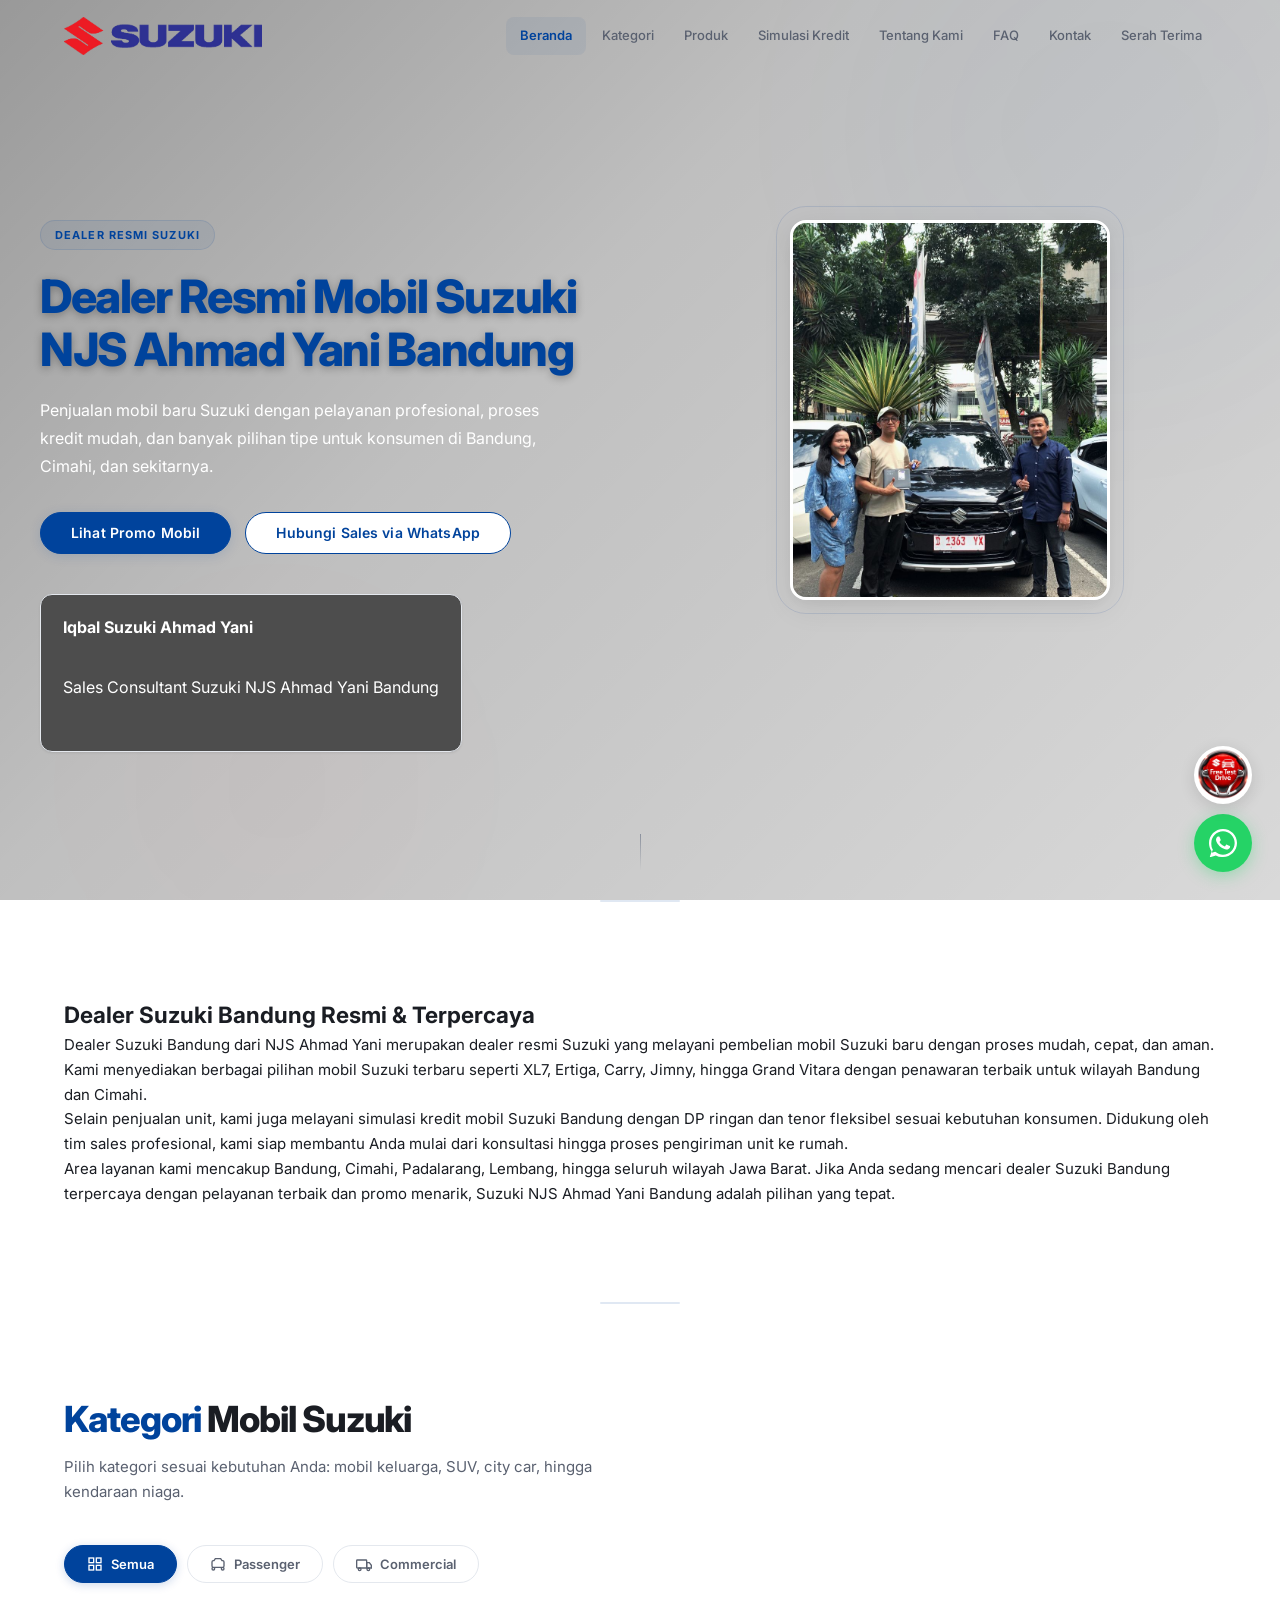
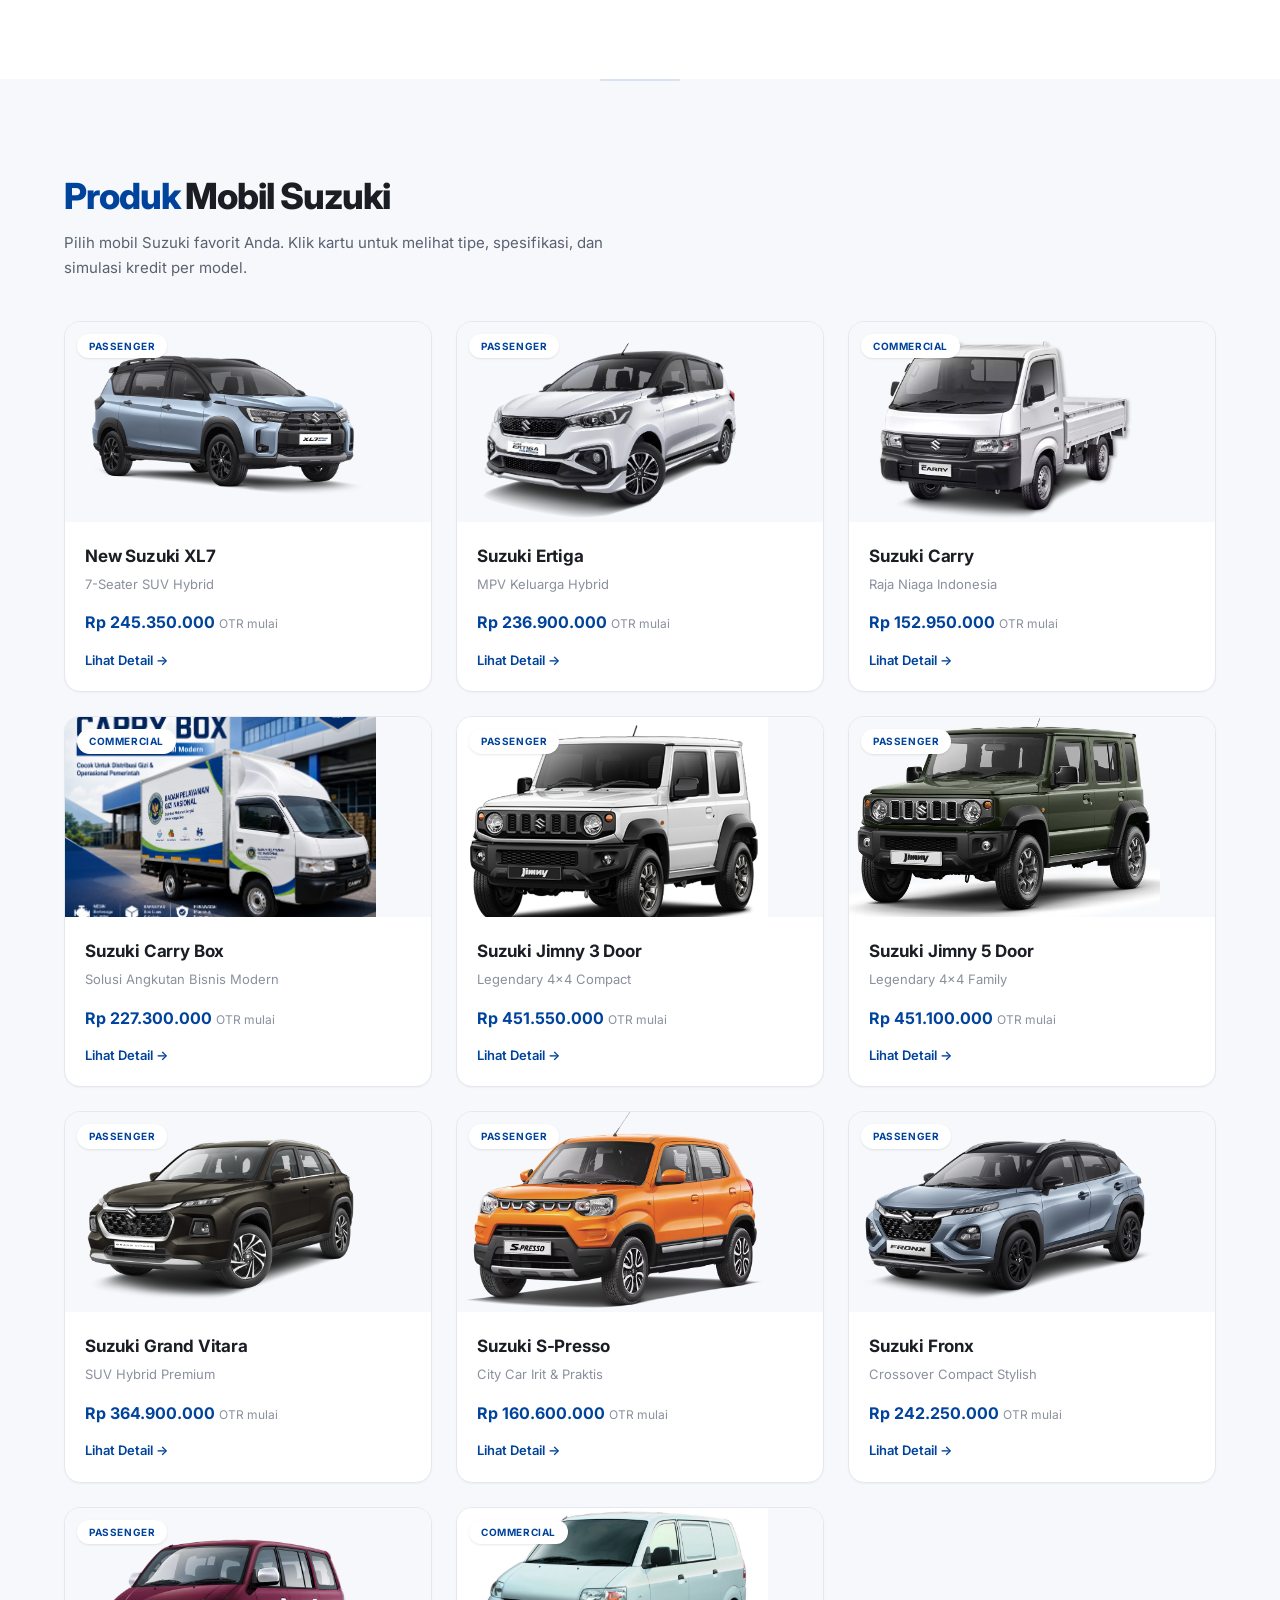
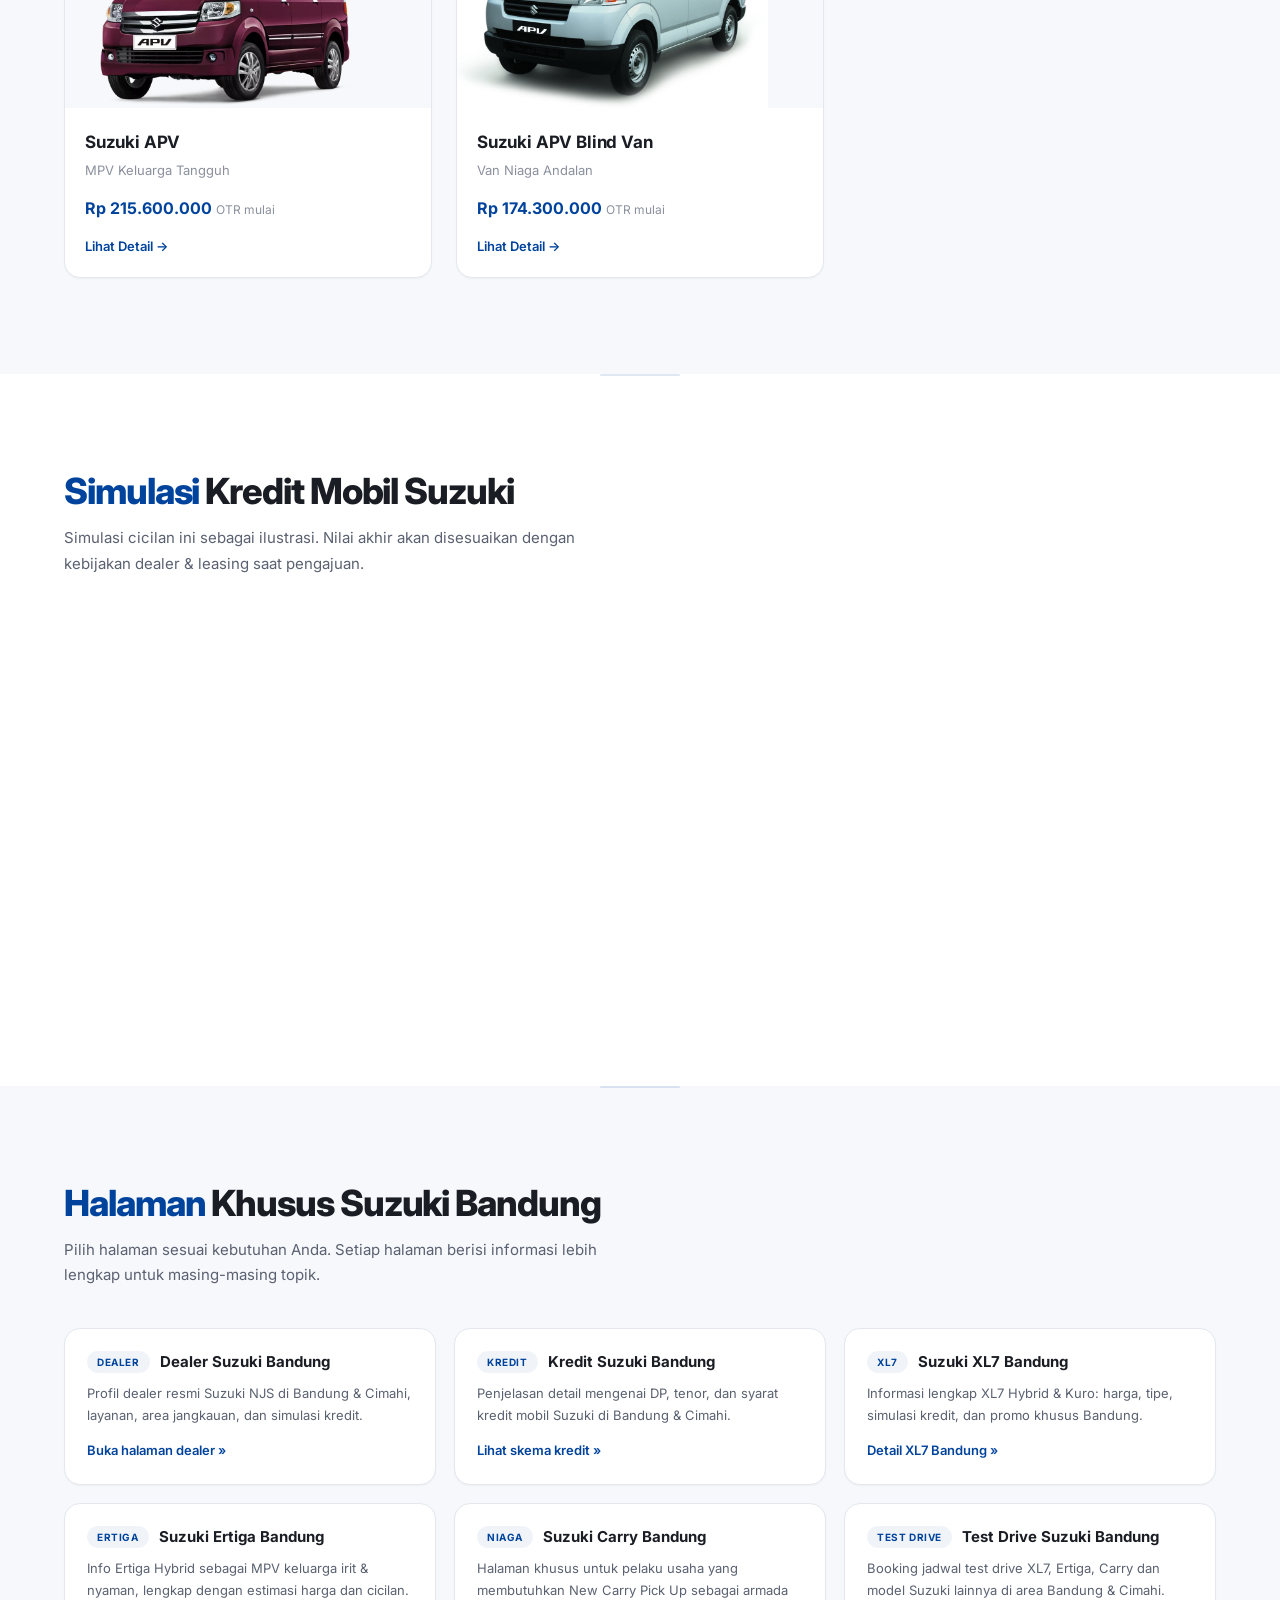
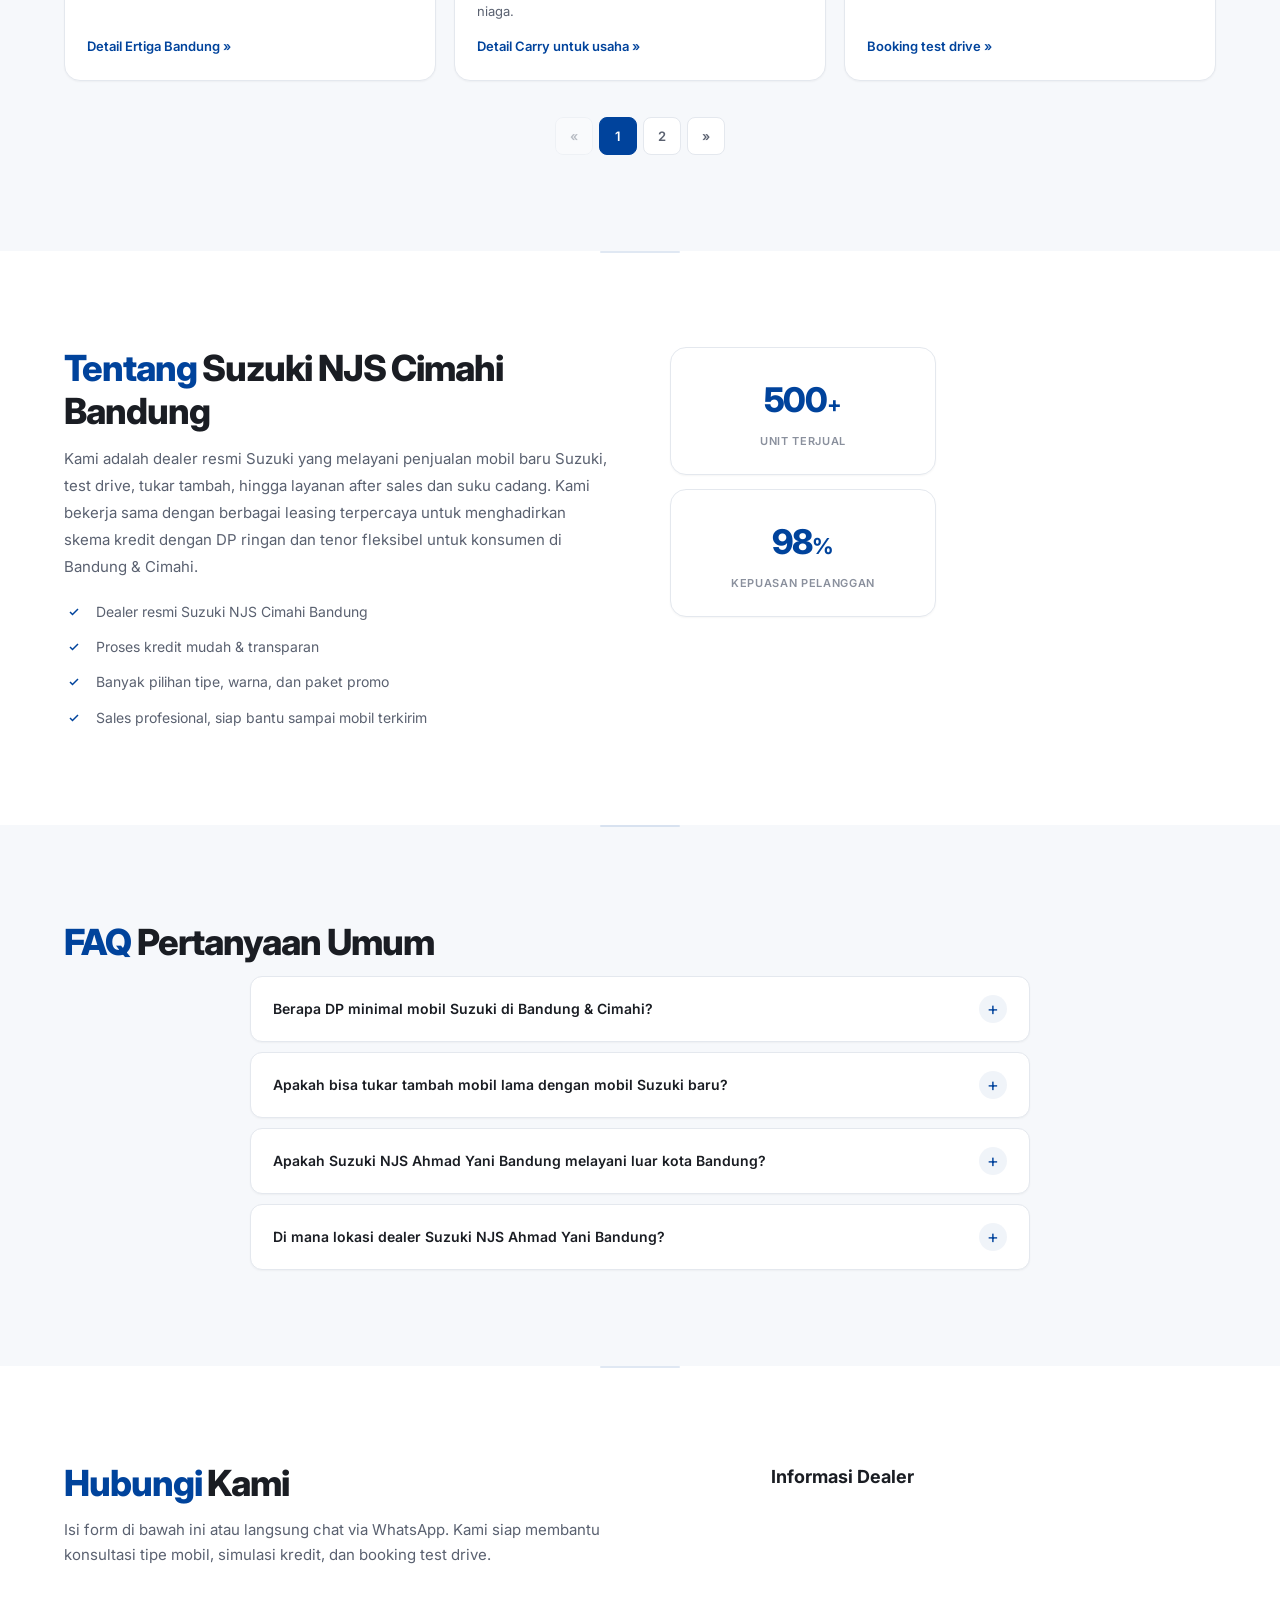
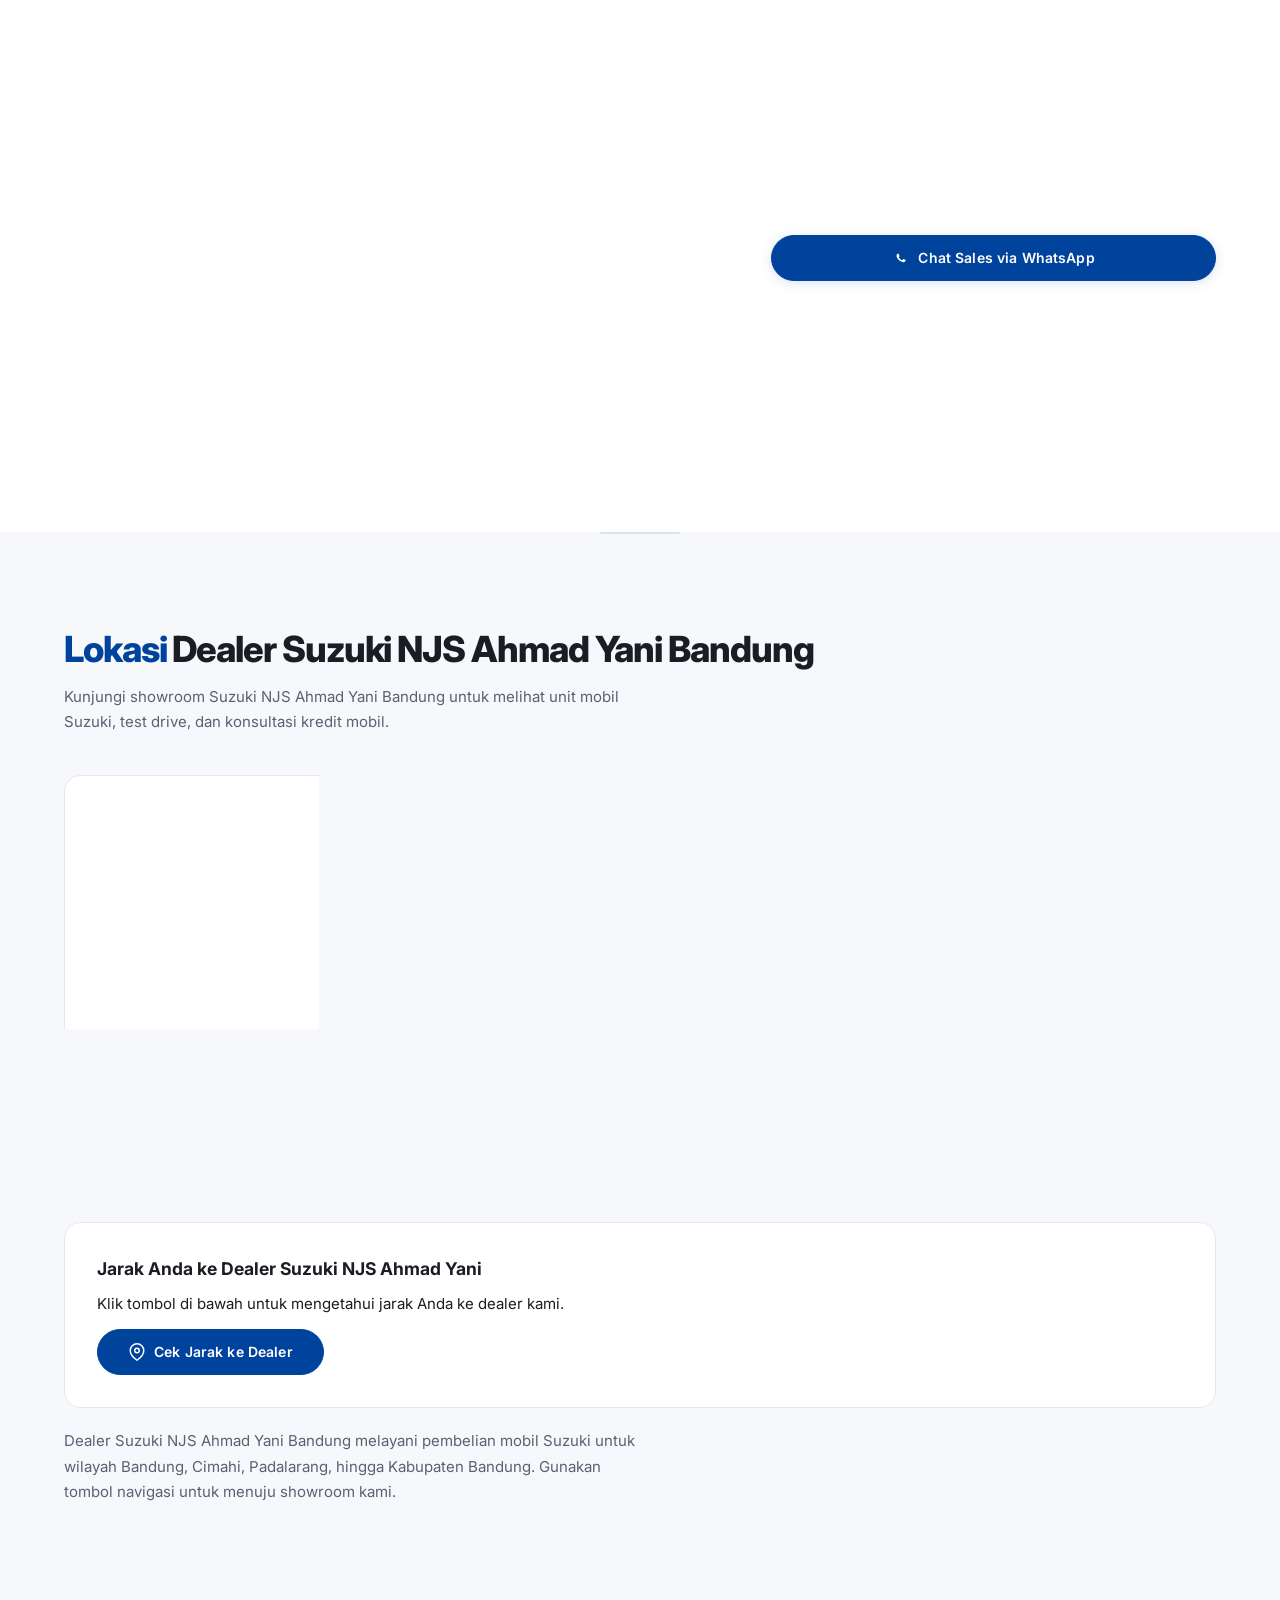
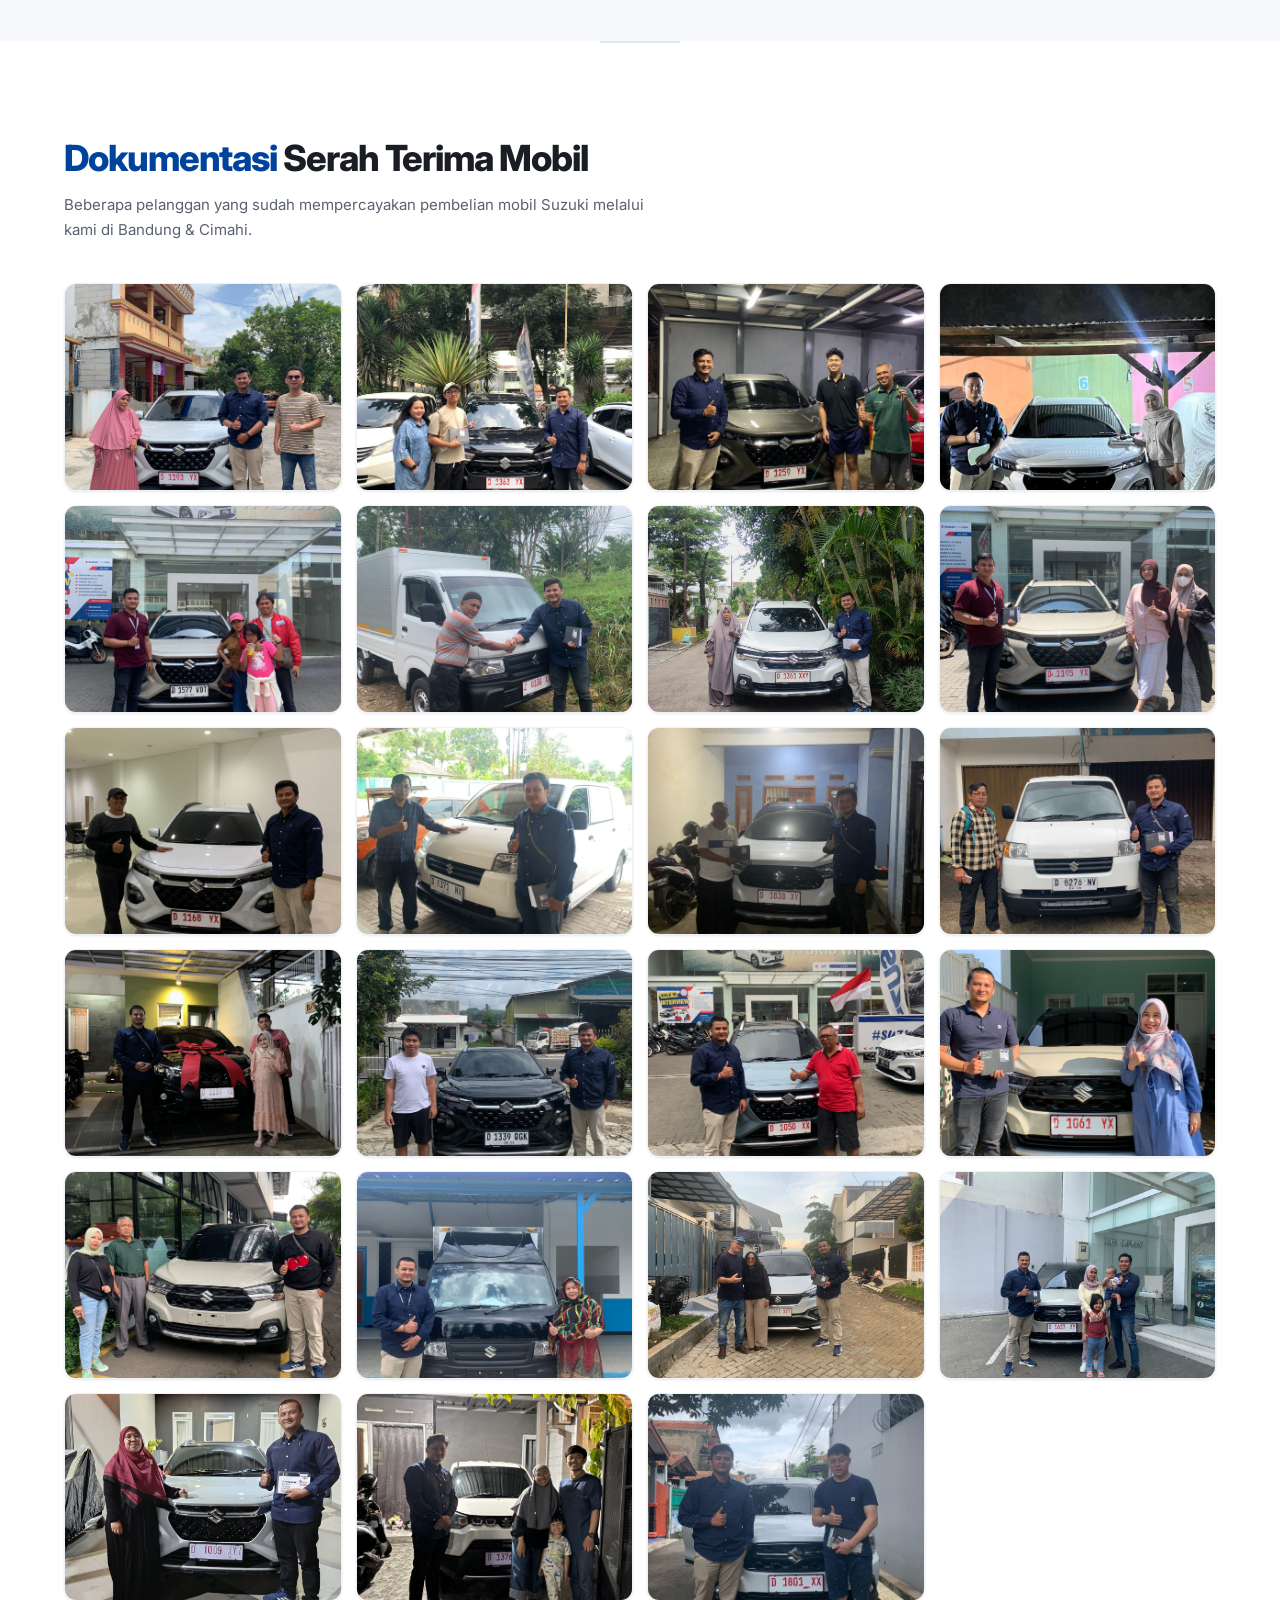
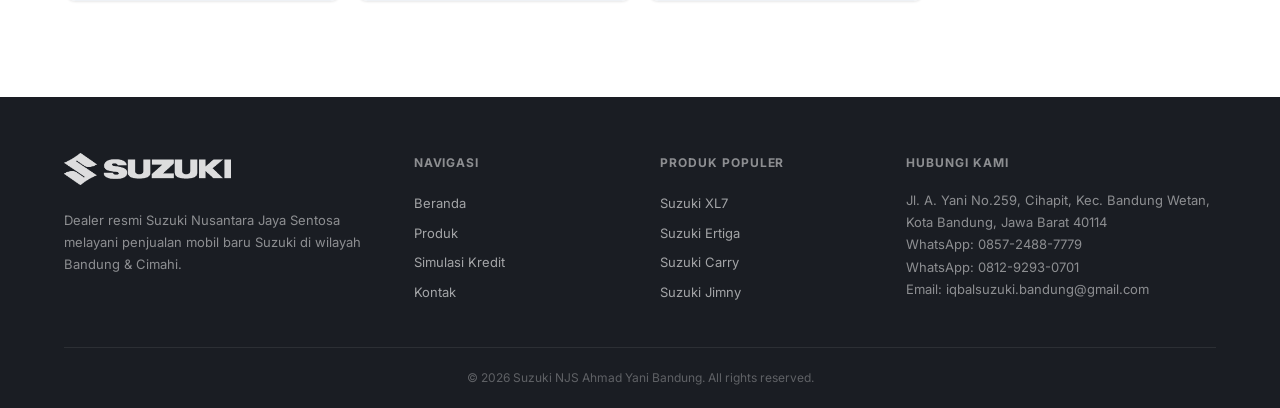
==== commit 35fffcee: "Update index.html" ====
--- a/index.html
+++ b/index.html
@@ -190,7 +190,7 @@
 
           <div class="hero-buttons animate-fade-up" style="--delay:0.45s">
             <a href="#produk" class="btn btn-primary btn-glow">Lihat Promo Mobil</a>
-            <a href="https://wa.me/6285724887779" target="_blank" class="btn btn-outline">
+            <a href="https://wa.me/6281292930701" target="_blank" class="btn btn-outline">
               Hubungi Sales via WhatsApp
             </a>
           </div>
@@ -588,7 +588,7 @@
             </div>
             <div class="contact-info-item">
               <svg width="20" height="20" viewBox="0 0 24 24" fill="none" stroke="#0062D1" stroke-width="2"><path d="M22 16.92v3a2 2 0 01-2.18 2 19.79 19.79 0 01-8.63-3.07 19.5 19.5 0 01-6-6 19.79 19.79 0 01-3.07-8.67A2 2 0 014.11 2h3a2 2 0 012 1.72c.127.96.361 1.903.7 2.81a2 2 0 01-.45 2.11L8.09 9.91a16 16 0 006 6l1.27-1.27a2 2 0 012.11-.45c.907.339 1.85.573 2.81.7A2 2 0 0122 16.92z"/></svg>
-              <p><strong>WhatsApp:</strong> 0857-2488-7779</p>
+              <p><strong>WhatsApp:</strong> 0812-9293-0701</p>
             </div>
             <div class="contact-info-item">
               <svg width="20" height="20" viewBox="0 0 24 24" fill="none" stroke="#0062D1" stroke-width="2"><path d="M4 4h16c1.1 0 2 .9 2 2v12c0 1.1-.9 2-2 2H4c-1.1 0-2-.9-2-2V6c0-1.1.9-2 2-2z"/><polyline points="22,6 12,13 2,6"/></svg>
@@ -599,7 +599,7 @@
               <p><strong>Jam Operasional:</strong><br />Senin - Minggu, 08.00 - 17.00</p>
             </div>
           </div>
-          <a href="https://wa.me/6285724887779" target="_blank" class="btn btn-primary btn-glow btn-full">
+          <a href="https://wa.me/6281292930701" target="_blank" class="btn btn-primary btn-glow btn-full">
             <svg width="18" height="18" viewBox="0 0 24 24" fill="currentColor"><path d="M17.472 14.382c-.297-.149-1.758-.867-2.03-.967-.273-.099-.471-.148-.67.15-.197.297-.767.966-.94 1.164-.173.199-.347.223-.644.075-.297-.15-1.255-.463-2.39-1.475-.883-.788-1.48-1.761-1.653-2.059-.173-.297-.018-.458.13-.606.134-.133.298-.347.446-.52.149-.174.198-.298.298-.497.099-.198.05-.371-.025-.52-.075-.149-.669-1.612-.916-2.207-.242-.579-.487-.5-.669-.51-.173-.008-.371-.01-.57-.01-.198 0-.52.074-.792.372-.272.297-1.04 1.016-1.04 2.479 0 1.462 1.065 2.875 1.213 3.074.149.198 2.096 3.2 5.077 4.487.709.306 1.262.489 1.694.625.712.227 1.36.195 1.871.118.571-.085 1.758-.719 2.006-1.413.248-.694.248-1.289.173-1.413-.074-.124-.272-.198-.57-.347z"/></svg>
             Chat Sales via WhatsApp
           </a>
@@ -767,7 +767,7 @@
       <div class="wa-popup-arrow"></div>
       <p class="wa-popup-title">Pilih Sales untuk Chat</p>
 
-    <a href="https://wa.me/6285724887779?text=Halo%2C%20saya%20tertarik%20dengan%20produk%20Suzuki.%20Mohon%20informasi%20lebih%20lanjut." target="_blank" class="wa-sales-btn" rel="noopener">
+    <a href="https://wa.me/6281292930701?text=Halo%2C%20saya%20tertarik%20dengan%20produk%20Suzuki.%20Mohon%20informasi%20lebih%20lanjut." target="_blank" class="wa-sales-btn" rel="noopener">
         <div class="wa-sales-avatar">
           <svg width="22" height="22" viewBox="0 0 24 24" fill="none" stroke="#fff" stroke-width="2"><path d="M20 21v-2a4 4 0 00-4-4H8a4 4 0 00-4 4v2"/><circle cx="12" cy="7" r="4"/></svg>
         </div>
@@ -812,7 +812,7 @@
           </div>
 
           <div class="modal-actions">
-            <a href="https://wa.me/6285724887779" target="_blank" class="btn btn-primary btn-glow">
+            <a href="https://wa.me/6281292930701" target="_blank" class="btn btn-primary btn-glow">
               Konsultasi & Cek Promo via WhatsApp
             </a>
           </div>
@@ -957,7 +957,6 @@
   opacity: 1;
 }
 
-/* Custom Scrollbar */
 #spp-container::-webkit-scrollbar { width: 4px; }
 #spp-container::-webkit-scrollbar-track { background: transparent; }
 #spp-container::-webkit-scrollbar-thumb {
@@ -975,10 +974,10 @@
   display: flex;
   align-items: center;
   justify-content: center;
-  background: rgba(255,255,255,0.06);
-  border: 1px solid rgba(255,255,255,0.1);
+  background: rgba(0,0,0,0.55);
+  border: 1px solid rgba(255,255,255,0.12);
   border-radius: 50%;
-  color: var(--spp-muted);
+  color: #fff;
   font-size: 16px;
   cursor: pointer;
   transition: all 0.25s ease;
@@ -986,10 +985,11 @@
   line-height: 1;
   font-family: inherit;
   padding: 0;
+  backdrop-filter: blur(6px);
+  -webkit-backdrop-filter: blur(6px);
 }
 .spp-close-btn:hover {
-  background: rgba(255,255,255,0.14);
-  color: #fff;
+  background: rgba(255,255,255,0.2);
   transform: rotate(90deg);
 }
 .spp-close-btn:focus-visible {
@@ -997,129 +997,84 @@
   outline-offset: 2px;
 }
 
-/* Badge */
-.spp-badge {
-  display: inline-flex;
-  align-items: center;
-  gap: 6px;
-  background: linear-gradient(135deg, var(--spp-red), var(--spp-red-dark));
-  color: #fff;
-  font-size: 10px;
-  font-weight: 700;
-  letter-spacing: 1.5px;
-  text-transform: uppercase;
-  padding: 5px 14px;
-  border-radius: 20px;
-  margin-bottom: 14px;
-  box-shadow: 0 4px 15px -3px rgba(230, 0, 18, 0.4);
-}
-
-/* Image Area */
-.spp-image-wrap {
+/* Poster Image - Full Width Hero */
+.spp-poster-wrap {
   position: relative;
-  margin: 0;
+  width: 100%;
   border-radius: var(--spp-radius) var(--spp-radius) 0 0;
   overflow: hidden;
   background: linear-gradient(135deg, #1a1f35, #0f1325);
-  min-height: 160px;
-  display: flex;
-  align-items: center;
-  justify-content: center;
-}
-.spp-image-wrap img {
+}
+.spp-poster-wrap img {
   width: 100%;
   height: auto;
   display: block;
   object-fit: cover;
 }
-.spp-image-fallback {
-  padding: 32px 20px;
+
+/* Poster Fallback */
+.spp-poster-fallback {
+  padding: 36px 20px 32px;
   text-align: center;
-  width: 100%;
-}
-.spp-event-logo {
-  font-size: 28px;
+  background: linear-gradient(160deg, #1a2332 0%, #0d1520 50%, #141e30 100%);
+  position: relative;
+  overflow: hidden;
+}
+.spp-poster-fallback::before {
+  content: '';
+  position: absolute;
+  top: -50%;
+  left: -50%;
+  width: 200%;
+  height: 200%;
+  background: radial-gradient(ellipse at 30% 20%, rgba(37,211,102,0.06) 0%, transparent 60%),
+              radial-gradient(ellipse at 70% 80%, rgba(212,168,67,0.05) 0%, transparent 50%);
+  pointer-events: none;
+}
+.spp-fallback-logo {
+  position: relative;
+  font-size: 30px;
   font-weight: 800;
   color: var(--spp-gold);
-  letter-spacing: 4px;
+  letter-spacing: 5px;
   text-transform: uppercase;
   line-height: 1.2;
-  text-shadow: 0 2px 20px rgba(212, 168, 67, 0.25);
-}
-.spp-event-sub-logo {
-  font-size: 11px;
+  text-shadow: 0 2px 25px rgba(212,168,67,0.3);
+}
+.spp-fallback-theme {
+  position: relative;
+  font-size: 9px;
   color: var(--spp-muted);
-  letter-spacing: 5px;
+  letter-spacing: 6px;
   text-transform: uppercase;
-  margin-top: 8px;
-}
-.spp-deco-line {
+  margin-top: 10px;
+}
+.spp-fallback-line {
+  position: relative;
   width: 50px;
   height: 2px;
   background: linear-gradient(90deg, transparent, var(--spp-gold), transparent);
-  margin: 16px auto;
+  margin: 18px auto;
   border-radius: 2px;
 }
-
-/* Content Area */
+.spp-fallback-slogan {
+  position: relative;
+  font-size: 13px;
+  font-weight: 600;
+  color: var(--spp-text-secondary);
+  letter-spacing: 1px;
+  font-style: italic;
+}
+.spp-fallback-jimny {
+  position: relative;
+  font-size: 48px;
+  margin-top: 16px;
+  filter: drop-shadow(0 4px 12px rgba(0,0,0,0.4));
+}
+
+/* Content Area - Compact, buttons only */
 .spp-content {
   padding: 20px 22px 18px;
-}
-.spp-title {
-  font-size: 20px;
-  font-weight: 800;
-  color: var(--spp-text);
-  line-height: 1.35;
-  margin: 0 0 8px;
-  letter-spacing: -0.3px;
-}
-.spp-highlight {
-  color: var(--spp-gold-light);
-}
-.spp-subtitle {
-  font-size: 13px;
-  color: var(--spp-text-secondary);
-  line-height: 1.65;
-  margin: 0 0 18px;
-}
-
-/* Event Info Card */
-.spp-event-info {
-  background: rgba(255,255,255,0.025);
-  border: 1px solid var(--spp-border);
-  border-radius: 12px;
-  padding: 16px;
-  margin: 0 0 20px;
-}
-.spp-info-row {
-  display: flex;
-  align-items: flex-start;
-  gap: 12px;
-  padding: 6px 0;
-}
-.spp-info-row + .spp-info-row {
-  border-top: 1px solid var(--spp-border);
-  margin-top: 6px;
-  padding-top: 12px;
-}
-.spp-info-icon {
-  font-size: 16px;
-  flex-shrink: 0;
-  margin-top: 2px;
-}
-.spp-info-label {
-  font-size: 10px;
-  font-weight: 600;
-  letter-spacing: 1px;
-  text-transform: uppercase;
-  color: var(--spp-muted);
-  margin-bottom: 3px;
-}
-.spp-info-value {
-  font-size: 13px;
-  font-weight: 600;
-  color: var(--spp-text);
-  line-height: 1.45;
 }
 
 /* Buttons */
@@ -1234,23 +1189,6 @@
   .spp-content {
     padding: 18px 18px 14px;
   }
-  .spp-title {
-    font-size: 17px;
-  }
-  .spp-subtitle {
-    font-size: 12px;
-  }
-  .spp-image-wrap {
-    min-height: 130px;
-  }
-  .spp-event-logo {
-    font-size: 22px;
-    letter-spacing: 3px;
-  }
-  .spp-event-sub-logo {
-    font-size: 10px;
-    letter-spacing: 4px;
-  }
   .spp-btn {
     padding: 13px 16px;
     font-size: 13px;
@@ -1263,11 +1201,12 @@
     height: 30px;
     font-size: 14px;
   }
-  .spp-event-info {
-    padding: 14px 12px;
-  }
-  .spp-info-value {
-    font-size: 12px;
+  .spp-fallback-logo {
+    font-size: 24px;
+    letter-spacing: 3px;
+  }
+  .spp-fallback-jimny {
+    font-size: 38px;
   }
 }
 
@@ -1279,40 +1218,24 @@
   #spp-container {
     max-height: 96vh;
   }
-  .spp-image-wrap {
-    min-height: 100px;
-  }
-  .spp-image-fallback {
+  .spp-poster-fallback {
     padding: 20px 16px;
   }
-  .spp-event-logo {
-    font-size: 20px;
-  }
-  .spp-event-info {
-    padding: 10px 12px;
-    margin-bottom: 14px;
+  .spp-fallback-logo {
+    font-size: 22px;
+  }
+  .spp-fallback-jimny {
+    font-size: 32px;
+    margin-top: 10px;
   }
   .spp-content {
     padding: 14px 18px 12px;
-  }
-  .spp-title {
-    font-size: 16px;
-    margin-bottom: 4px;
-  }
-  .spp-subtitle {
-    font-size: 11px;
-    margin-bottom: 12px;
   }
   .spp-btn {
     padding: 11px 14px;
     font-size: 13px;
     margin-bottom: 8px;
   }
-  .spp-badge {
-    margin-bottom: 8px;
-    padding: 4px 10px;
-    font-size: 9px;
-  }
 }
 </style>
 
@@ -1321,31 +1244,9 @@
 
     <button class="spp-close-btn" id="spp-close-btn" type="button" aria-label="Tutup popup">✕</button>
 
-    <div class="spp-image-wrap" id="spp-image-wrap"></div>
+    <div class="spp-poster-wrap" id="spp-poster-wrap"></div>
 
     <div class="spp-content">
-      <div style="text-align:center;">
-        <div class="spp-badge">✦ GIIAS 2026</div>
-        <h2 class="spp-title" id="spp-title"></h2>
-        <p class="spp-subtitle" id="spp-subtitle"></p>
-      </div>
-
-      <div class="spp-event-info">
-        <div class="spp-info-row">
-          <span class="spp-info-icon">📅</span>
-          <div>
-            <div class="spp-info-label">Tanggal Event</div>
-            <div class="spp-info-value">9 – 13 September 2026</div>
-          </div>
-        </div>
-        <div class="spp-info-row">
-          <span class="spp-info-icon">📍</span>
-          <div>
-            <div class="spp-info-label">Lokasi</div>
-            <div class="spp-info-value">Sudirman Grand Ballroom<br>Jl. Sudirman No. 620, Kota Bandung</div>
-          </div>
-        </div>
-      </div>
 
       <a id="spp-wa-btn" class="spp-btn spp-btn-wa" target="_blank" rel="noopener noreferrer">
         <svg width="18" height="18" viewBox="0 0 24 24" fill="currentColor"><path d="M17.472 14.382c-.297-.149-1.758-.867-2.03-.967-.273-.099-.471-.148-.67.15-.197.297-.767.966-.94 1.164-.173.199-.347.223-.644.075-.297-.15-1.255-.463-2.39-1.475-.883-.788-1.48-1.761-1.653-2.059-.173-.297-.018-.458.13-.606.134-.133.298-.347.446-.52.149-.174.198-.298.298-.497.099-.198.05-.371-.025-.52-.075-.149-.669-1.612-.916-2.207-.242-.579-.487-.5-.669-.51-.173-.008-.371-.01-.57-.01-.198 0-.52.074-.792.372-.272.297-1.04 1.016-1.04 2.479 0 1.462 1.065 2.875 1.213 3.074.149.198 2.096 3.2 5.077 4.487.709.306 1.262.489 1.694.625.712.227 1.36.195 1.871.118.571-.085 1.758-.719 2.006-1.413.248-.694.248-1.289.173-1.413-.074-.124-.272-.198-.57-.347m-5.421 7.403h-.004a9.87 9.87 0 01-5.031-1.378l-.361-.214-3.741.982.998-3.648-.235-.374a9.86 9.86 0 01-1.51-5.26c.001-5.45 4.436-9.884 9.888-9.884 2.64 0 5.122 1.03 6.988 2.898a9.825 9.825 0 012.893 6.994c-.003 5.45-4.437 9.884-9.885 9.884m8.413-18.297A11.815 11.815 0 0012.05 0C5.495 0 .16 5.335.157 11.892c0 2.096.547 4.142 1.588 5.945L.057 24l6.305-1.654a11.882 11.882 0 005.683 1.448h.005c6.554 0 11.89-5.335 11.893-11.893a11.821 11.821 0 00-3.48-8.413z"/></svg>
@@ -1377,25 +1278,25 @@
     delay: 2500
   };
 
-  /* Nomor WhatsApp dari config website (tidak diubah) */
   var waNumber = '6285724887779';
   var waMessage = 'Halo, saya tertarik dengan promo Suzuki GIIAS 2026 di Bandung. Saya ingin mendapatkan informasi mengenai harga, promo, dan unit Suzuki yang tersedia.';
 
-  /* Kandidat path gambar - akan dicoba satu per satu */
-  var imageCandidates = [
-    'images/Popupgias.png',
+  /* Poster GIIAS 2026 */
+  var posterUrl = 'https://z-cdn-media.chatglm.cn/files/1b1fdb5d-9a82-4ac5-b93a-4fb1f422b9b6.png?auth_key=1886632734-001b48e51d8244b6a1ed14e2c1864dd9-0-502d626f31dcb39ec35b791525e79d1d';
+
+  /* Fallback lokal */
+  var localFallbacks = [
+    'images/giias-2026.jpg',
     'images/giias2026.jpg',
     'images/promo/giias-2026.jpg',
     'images/promo-giias-2026.jpg',
     'images/suzuki-giias.jpg',
-    'images/banner-giias.jpg',
-    'images/suzuki-giias-2026.jpg'
+    'images/banner-giias.jpg'
   ];
 
   /* ==================== TIMEZONE: ASIA/JAKARTA ==================== */
   function getJakartaDateStr() {
     try {
-      /* Menggunakan en-CA untuk format YYYY-MM-DD yang konsisten */
       var parts = new Date().toLocaleString('en-CA', {
         timeZone: 'Asia/Jakarta',
         year: 'numeric',
@@ -1404,10 +1305,8 @@
       }).split('-');
       return parts[0] + '-' + parts[1] + '-' + parts[2];
     } catch (e) {
-      /* Fallback jika browser tidak support timeZone */
       var d = new Date();
       var utc = d.getTime() + (d.getTimezoneOffset() * 60000);
-      /* Offset WIB = +7 jam dari UTC */
       var jakarta = new Date(utc + (7 * 3600000));
       var mm = String(jakarta.getMonth() + 1).padStart(2, '0');
       var dd = String(jakarta.getDate()).padStart(2, '0');
@@ -1419,8 +1318,6 @@
   if (!config.active) return;
 
   var todayStr = getJakartaDateStr();
-
-  /* Perbandingan string YYYY-MM-DD: aman tanpa masalah timezone */
   if (todayStr < config.startDate || todayStr > config.endDate) return;
 
   /* ==================== STORAGE CONTROL ==================== */
@@ -1430,55 +1327,36 @@
   var KEY_SESS = SP + 'sess';
 
   try {
-    /* Jika versi berubah, reset tanggal agar popup tampil lagi */
     if (localStorage.getItem(KEY_VER) !== config.version) {
       localStorage.removeItem(KEY_DATE);
       localStorage.setItem(KEY_VER, config.version);
     }
-
-    /* Cek "jangan tampilkan hari ini" */
     if (localStorage.getItem(KEY_DATE) === todayStr) return;
-
-    /* Cek session: hanya muncul sekali per session */
     if (sessionStorage.getItem(KEY_SESS)) return;
-  } catch (e) {
-    /* Storage tidak tersedia (private mode, dll) - lanjutkan */
-  }
+  } catch (e) {}
 
   /* ==================== AMBIL ELEMEN DOM ==================== */
   var overlay = document.getElementById('spp-overlay');
   var container = document.getElementById('spp-container');
   var closeBtn = document.getElementById('spp-close-btn');
   var checkbox = document.getElementById('spp-hide-today');
-  var imageWrap = document.getElementById('spp-image-wrap');
-
-  /* Safety: jangan lanjut jika elemen utama tidak ditemukan */
-  if (!overlay || !container) return;
+  var posterWrap = document.getElementById('spp-poster-wrap');
+
+  if (!overlay || !container || !posterWrap) return;
 
   /* ==================== INJECT KONTEN ==================== */
-  var titleEl = document.getElementById('spp-title');
-  var subtitleEl = document.getElementById('spp-subtitle');
   var waBtn = document.getElementById('spp-wa-btn');
   var detailBtn = document.getElementById('spp-detail-btn');
 
-  if (titleEl) {
-    titleEl.innerHTML = '\uD83D\uDD25 <span class="spp-highlight">GIIAS 2026</span> \u2013 Special Suzuki Offer';
-  }
-  if (subtitleEl) {
-    subtitleEl.textContent = 'Dapatkan penawaran spesial Suzuki selama event berlangsung. Booking sekarang dan dapatkan promo terbaik!';
-  }
-
-  /* WhatsApp: URL encoding yang benar */
   if (waBtn) {
     waBtn.href = 'https://wa.me/' + waNumber + '?text=' + encodeURIComponent(waMessage);
   }
 
-  /* Tombol Detail: tutup popup lalu navigasi */
   if (detailBtn) {
     detailBtn.addEventListener('click', function(e) {
+      e.preventDefault();
       var href = detailBtn.getAttribute('href') || '#produk';
       closePopup();
-      /* Beri waktu animasi tutup selesai */
       setTimeout(function() {
         var target = document.querySelector(href);
         if (target) {
@@ -1490,39 +1368,51 @@
     });
   }
 
-  /* ==================== SISTEM GAMBAR (dengan fallback) ==================== */
-  var imgIdx = 0;
-
-  function tryLoadImage() {
-    if (imgIdx >= imageCandidates.length) {
-      showImageFallback();
+  /* ==================== SISTEM GAMBAR POSTER ==================== */
+  function loadPoster() {
+    var img = new Image();
+    img.onload = function() {
+      posterWrap.innerHTML = '';
+      img.alt = 'GIIAS 2026 Suzuki Exhibition - Experience The Future of Mobility';
+      img.style.cssText = 'width:100%;height:auto;display:block;';
+      posterWrap.appendChild(img);
+    };
+    img.onerror = function() {
+      tryLocalFallbacks(0);
+    };
+    img.src = posterUrl;
+  }
+
+  function tryLocalFallbacks(idx) {
+    if (idx >= localFallbacks.length) {
+      showPosterFallback();
       return;
     }
     var img = new Image();
     img.onload = function() {
-      imageWrap.innerHTML = '';
+      posterWrap.innerHTML = '';
       img.alt = 'GIIAS 2026 Suzuki Exhibition';
-      img.style.cssText = 'width:100%;height:auto;display:block;object-fit:cover;';
-      imageWrap.appendChild(img);
+      img.style.cssText = 'width:100%;height:auto;display:block;';
+      posterWrap.appendChild(img);
     };
     img.onerror = function() {
-      imgIdx++;
-      tryLoadImage();
+      tryLocalFallbacks(idx + 1);
     };
-    img.src = imageCandidates[imgIdx];
-  }
-
-  function showImageFallback() {
-    /* Fallback visual jika tidak ada gambar yang ditemukan */
-    imageWrap.innerHTML =
-      '<div class="spp-image-fallback">' +
-        '<div class="spp-event-logo">GIIAS 2026</div>' +
-        '<div class="spp-deco-line"></div>' +
-        '<div class="spp-event-sub-logo">Suzuki Special Exhibition</div>' +
+    img.src = localFallbacks[idx];
+  }
+
+  function showPosterFallback() {
+    posterWrap.innerHTML =
+      '<div class="spp-poster-fallback">' +
+        '<div class="spp-fallback-logo">GIIAS 2026</div>' +
+        '<div class="spp-fallback-theme">Experience The Future of Mobility</div>' +
+        '<div class="spp-fallback-line"></div>' +
+        '<div class="spp-fallback-slogan">Drive Innovation Towards Tomorrow</div>' +
+        '<div class="spp-fallback-jimny">\uD83D\uDE97</div>' +
       '</div>';
   }
 
-  tryLoadImage();
+  loadPoster();
 
   /* ==================== FUNGSI POPUP ==================== */
   var isOpen = false;
@@ -1532,7 +1422,6 @@
     isOpen = true;
     overlay.classList.add('spp-active');
     document.body.style.overflow = 'hidden';
-    /* Touch lock untuk iOS Safari */
     document.body.style.touchAction = 'none';
     try {
       sessionStorage.setItem(KEY_SESS, '1');
@@ -1561,14 +1450,12 @@
     });
   }
 
-  /* Tutup saat klik overlay (di luar container) */
   overlay.addEventListener('click', function(e) {
     if (e.target === overlay) {
       closePopup();
     }
   });
 
-  /* Tutup dengan tombol Escape */
   document.addEventListener('keydown', function(e) {
     if (e.key === 'Escape' && isOpen) {
       e.preventDefault();
@@ -1583,7 +1470,6 @@
     }, config.delay);
   }
 
-  /* Pastikan DOM dan semua resource sudah siap */
   if (document.readyState === 'complete') {
     init();
   } else {
@@ -1591,8 +1477,6 @@
   }
 
   /* ==================== SAFETY NETS ==================== */
-
-  /* 1. Jika popup elemen dihapus dari DOM secara eksternal, pastikan body scroll kembali */
   var bodyObserver = new MutationObserver(function() {
     if (!document.body.contains(overlay) && isOpen) {
       document.body.style.overflow = '';
@@ -1602,12 +1486,10 @@
   });
   bodyObserver.observe(document.body, { childList: true, subtree: true });
 
-  /* 2. Cleanup observer saat halaman unload */
   window.addEventListener('beforeunload', function() {
     bodyObserver.disconnect();
   });
 
-  /* 3. Double-check: pastikan overflow tidak terkunci setelah animasi selesai */
   overlay.addEventListener('transitionend', function(e) {
     if (e.propertyName === 'opacity' && !overlay.classList.contains('spp-active')) {
       if (document.body.style.overflow === 'hidden') {
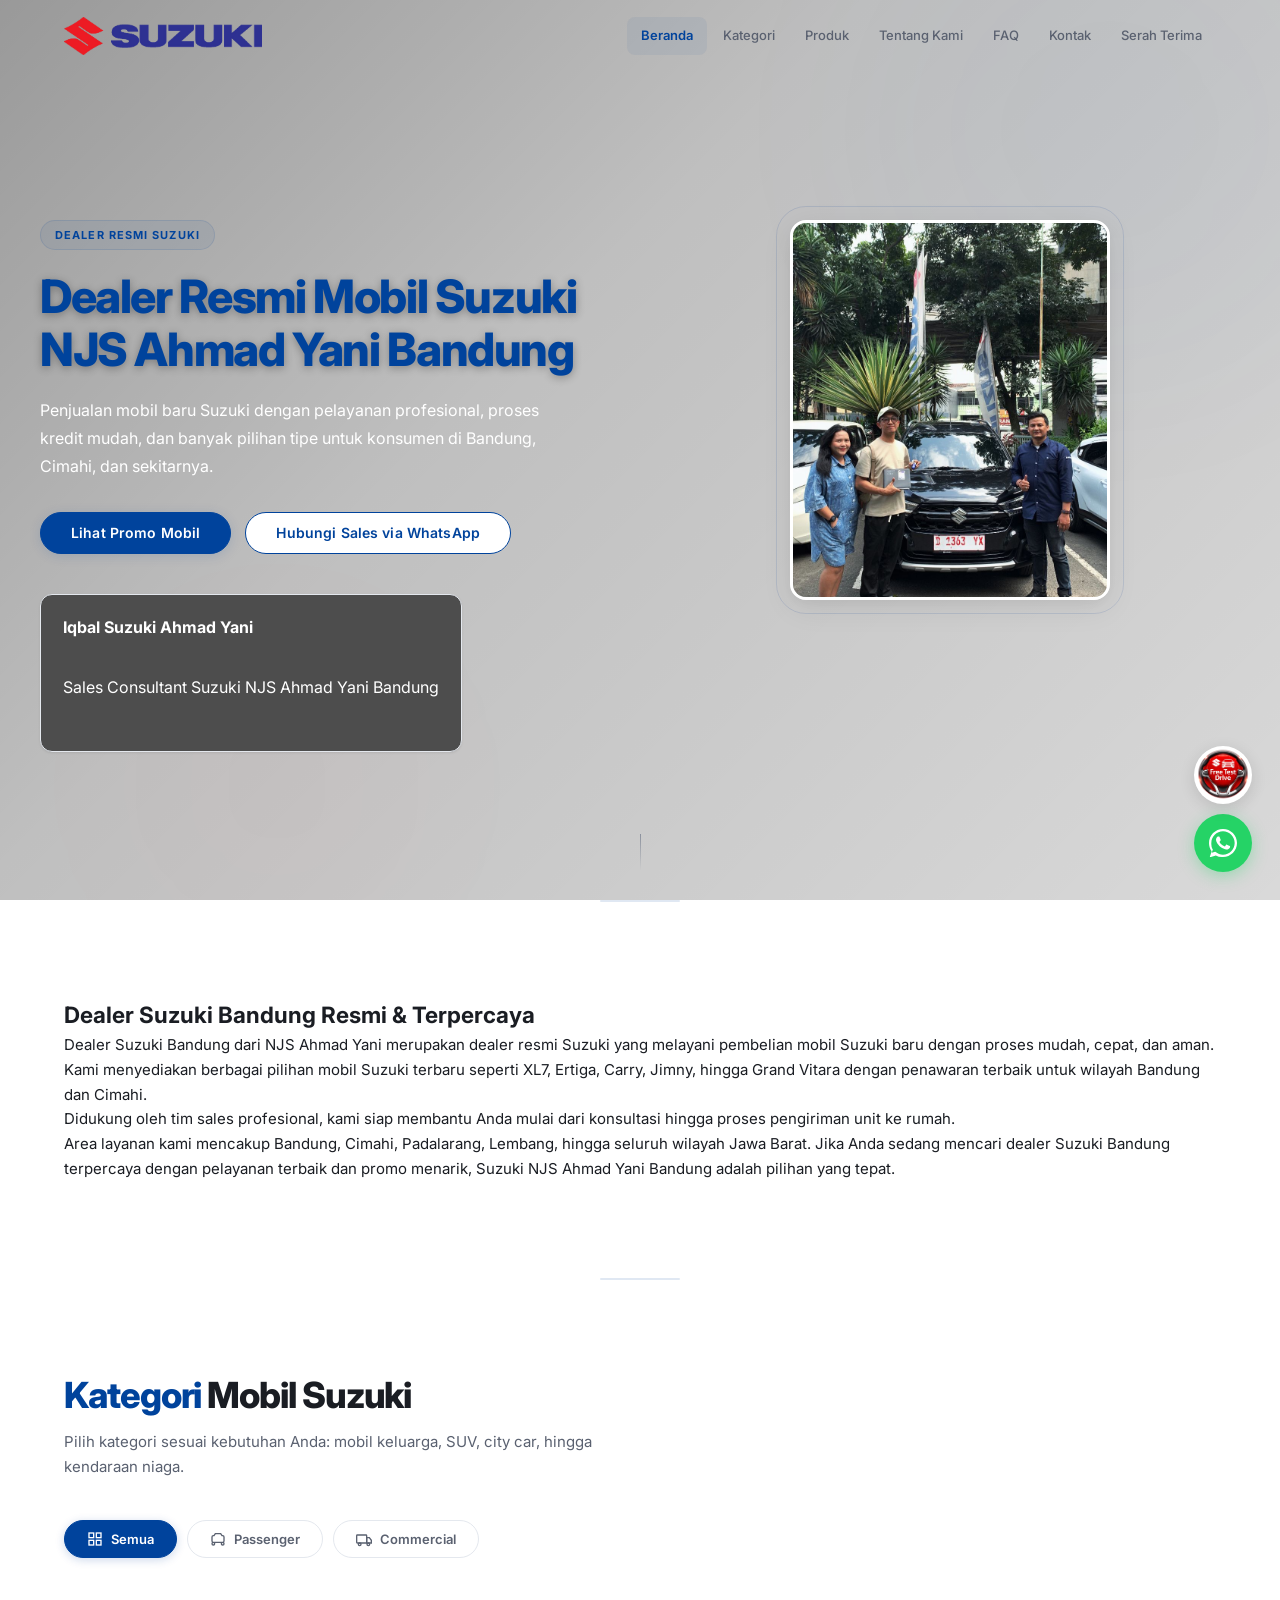
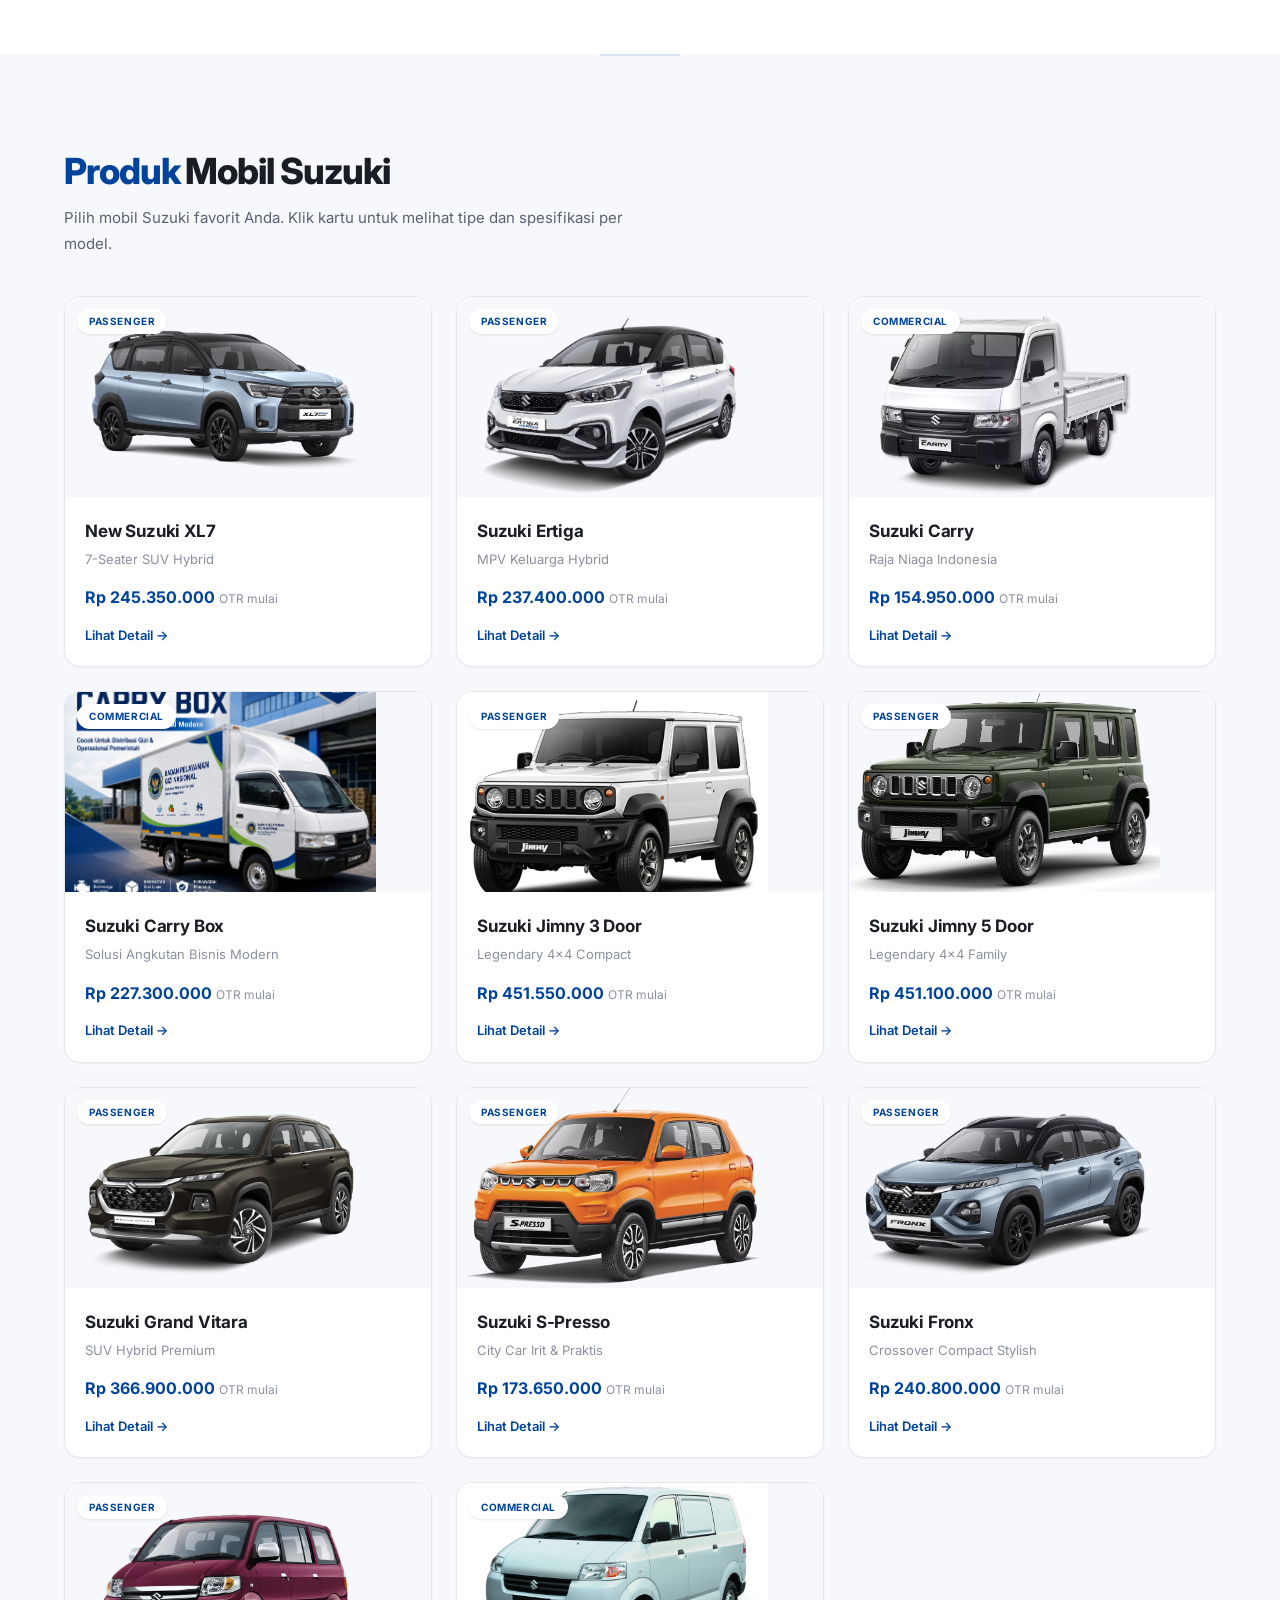
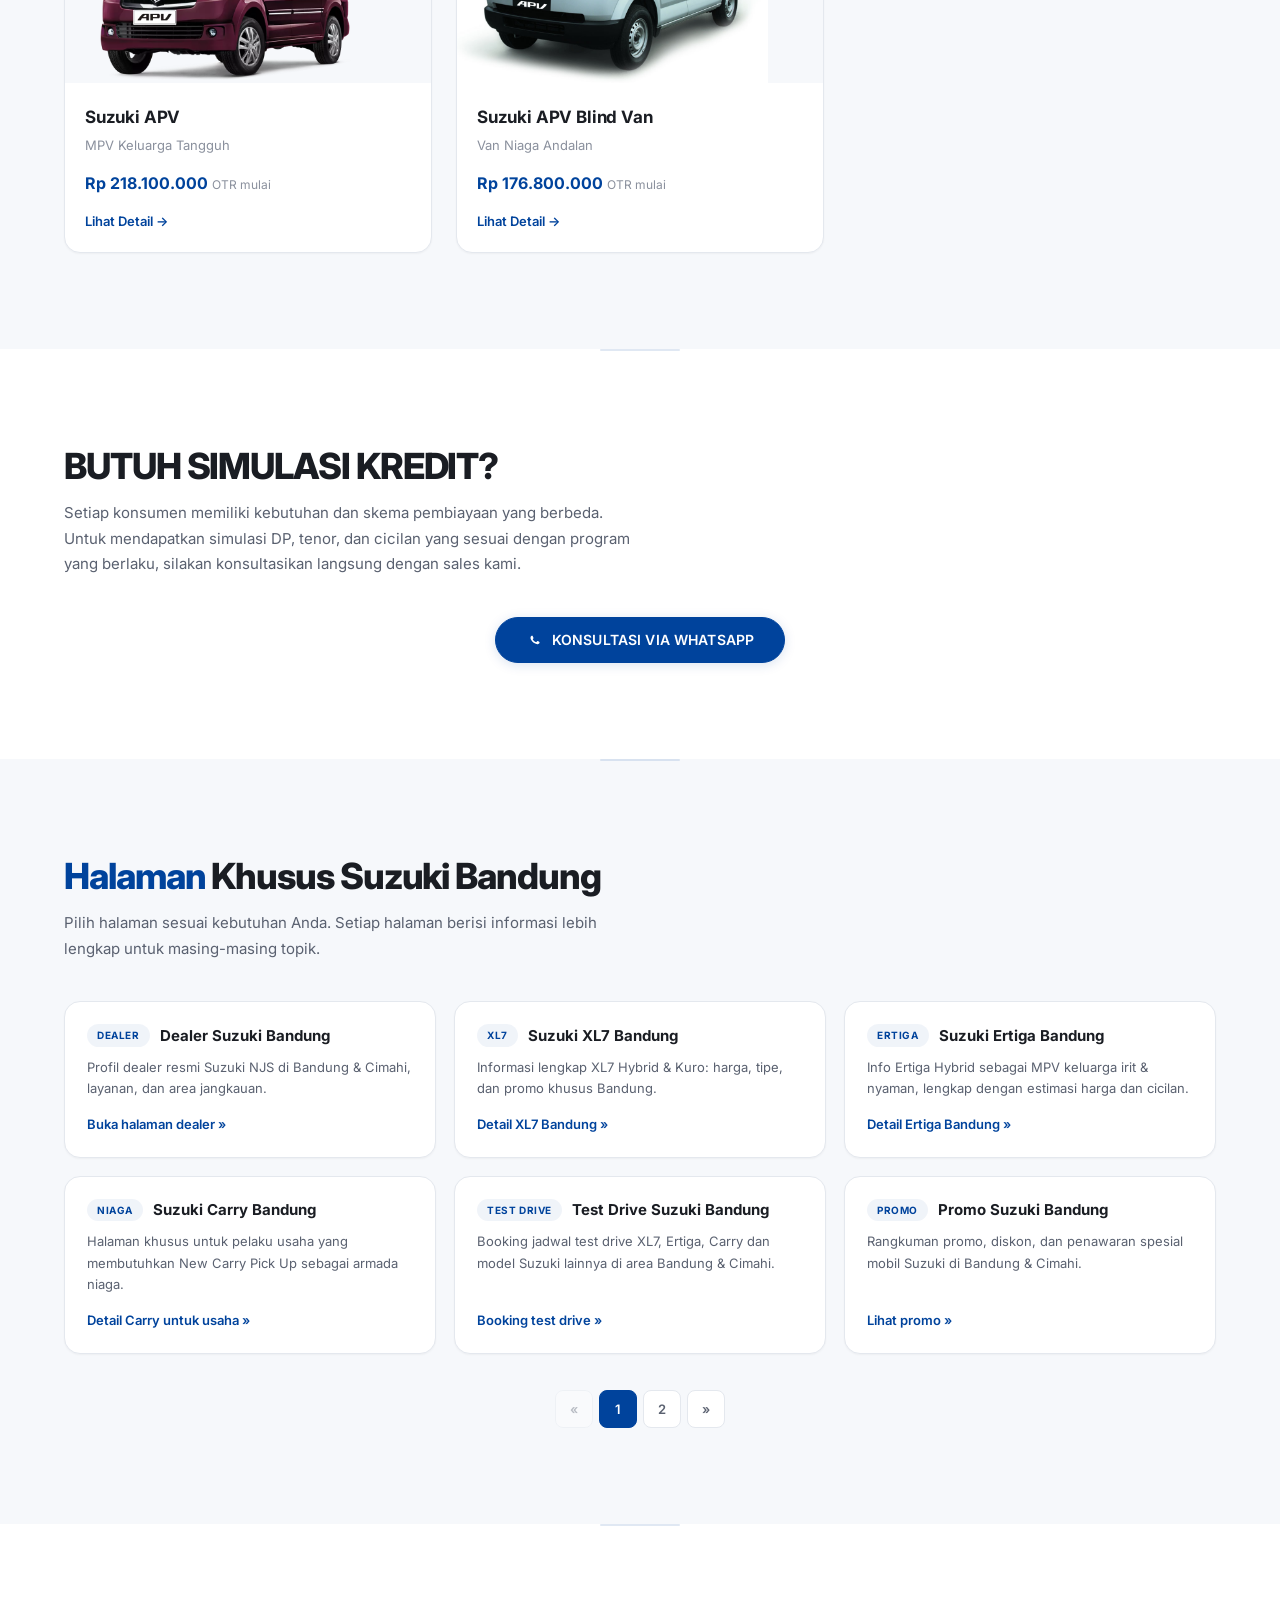
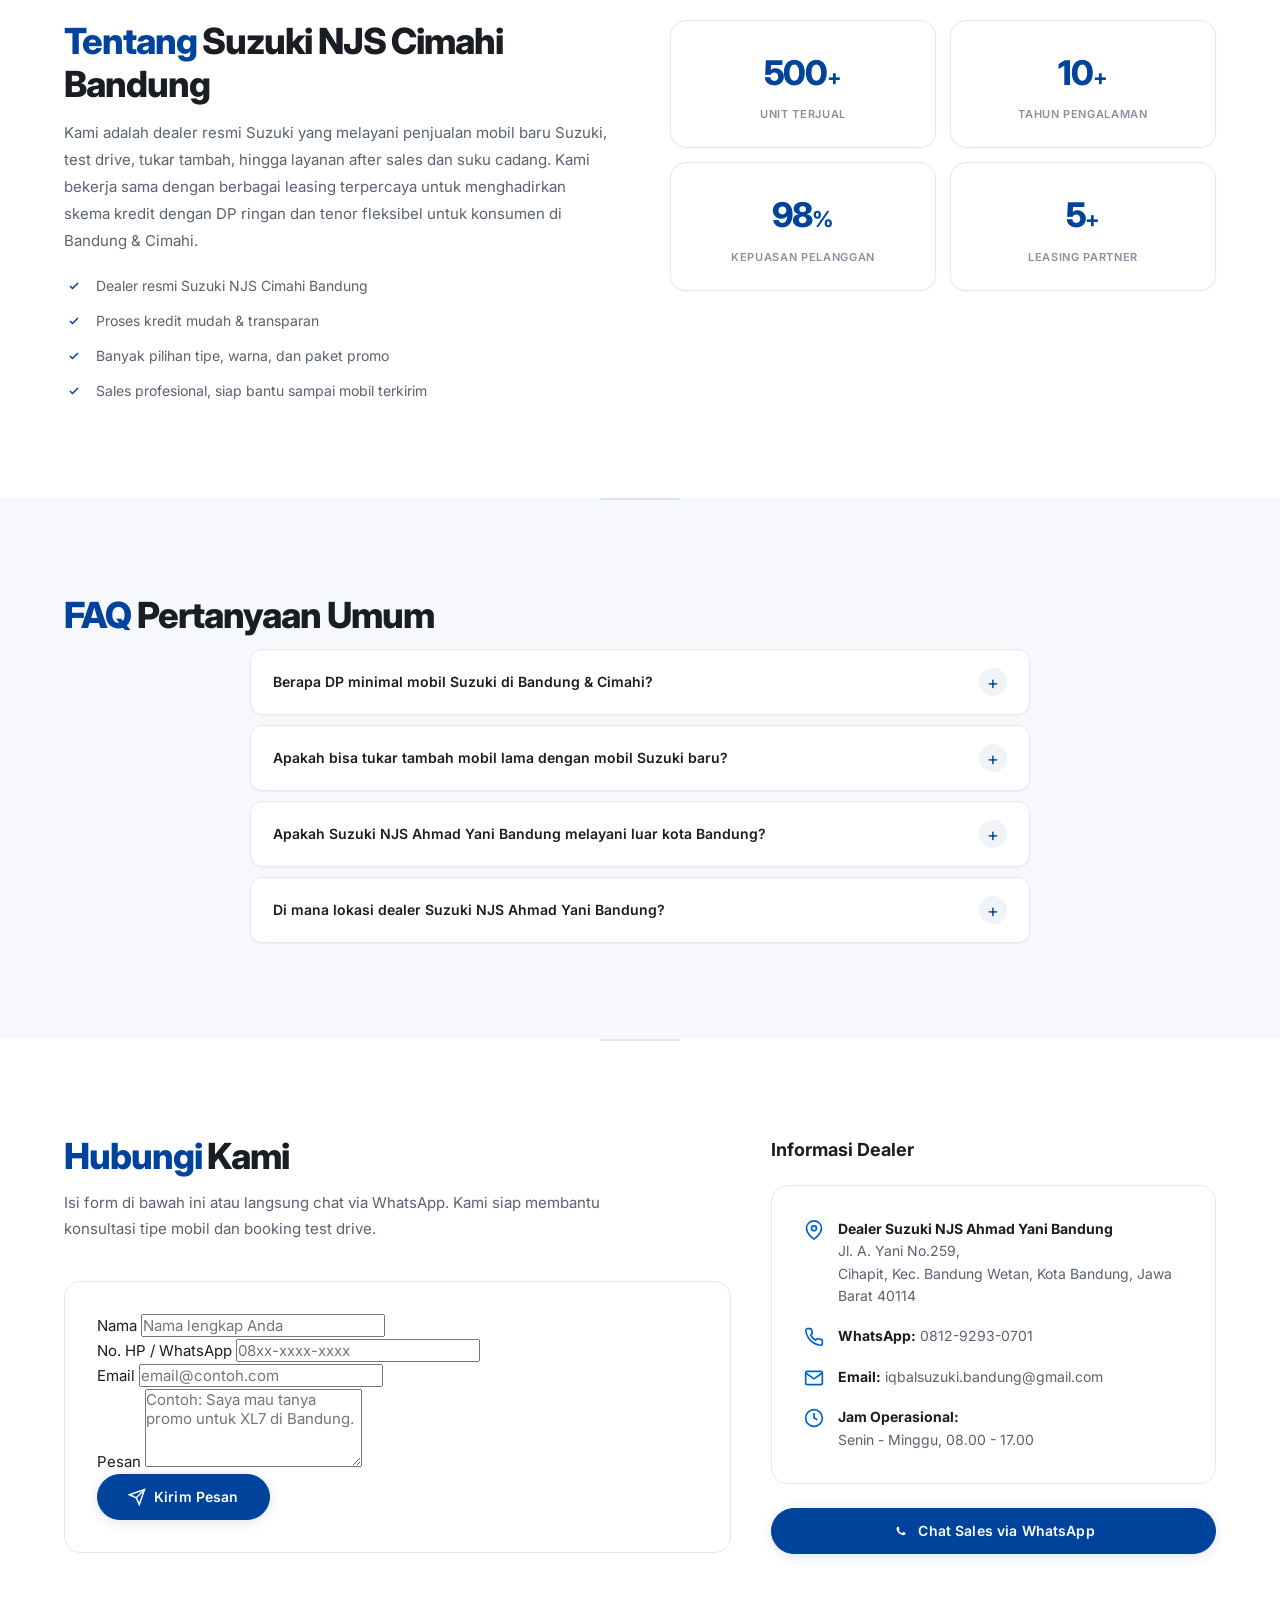
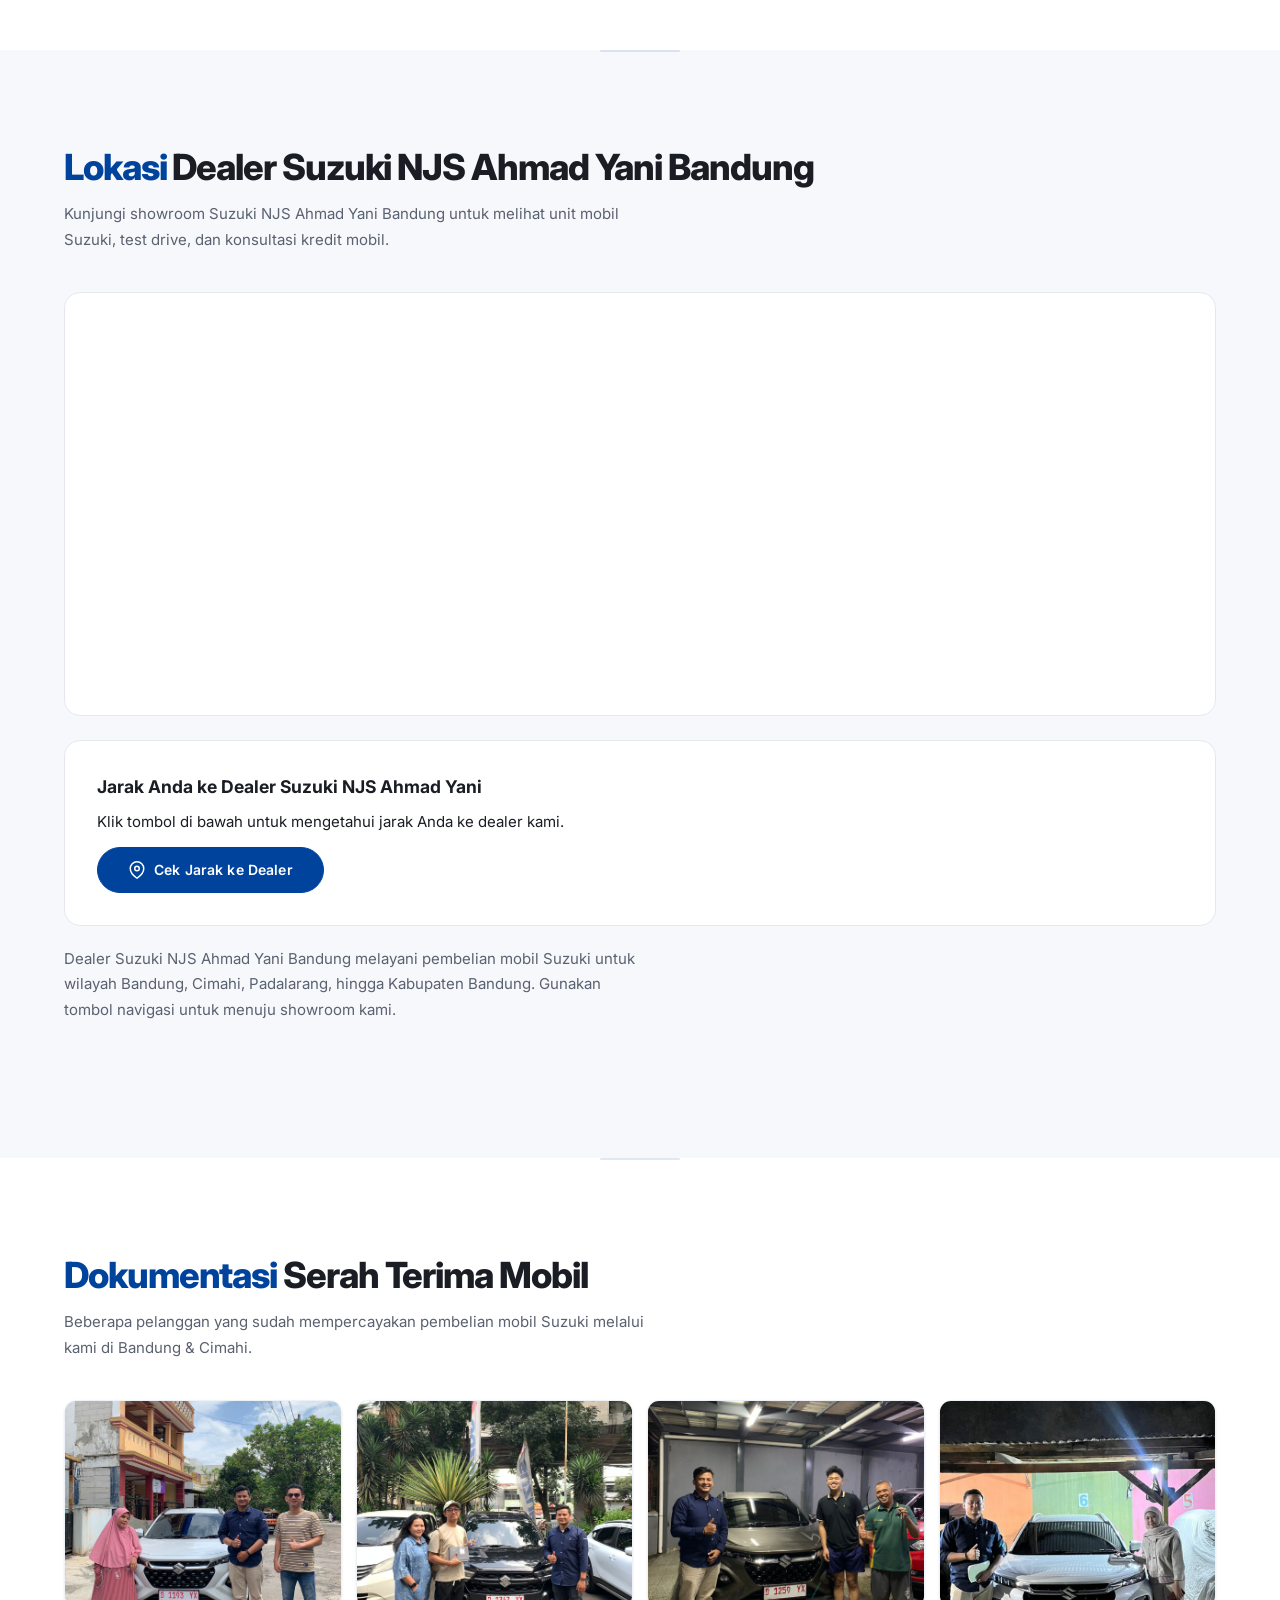
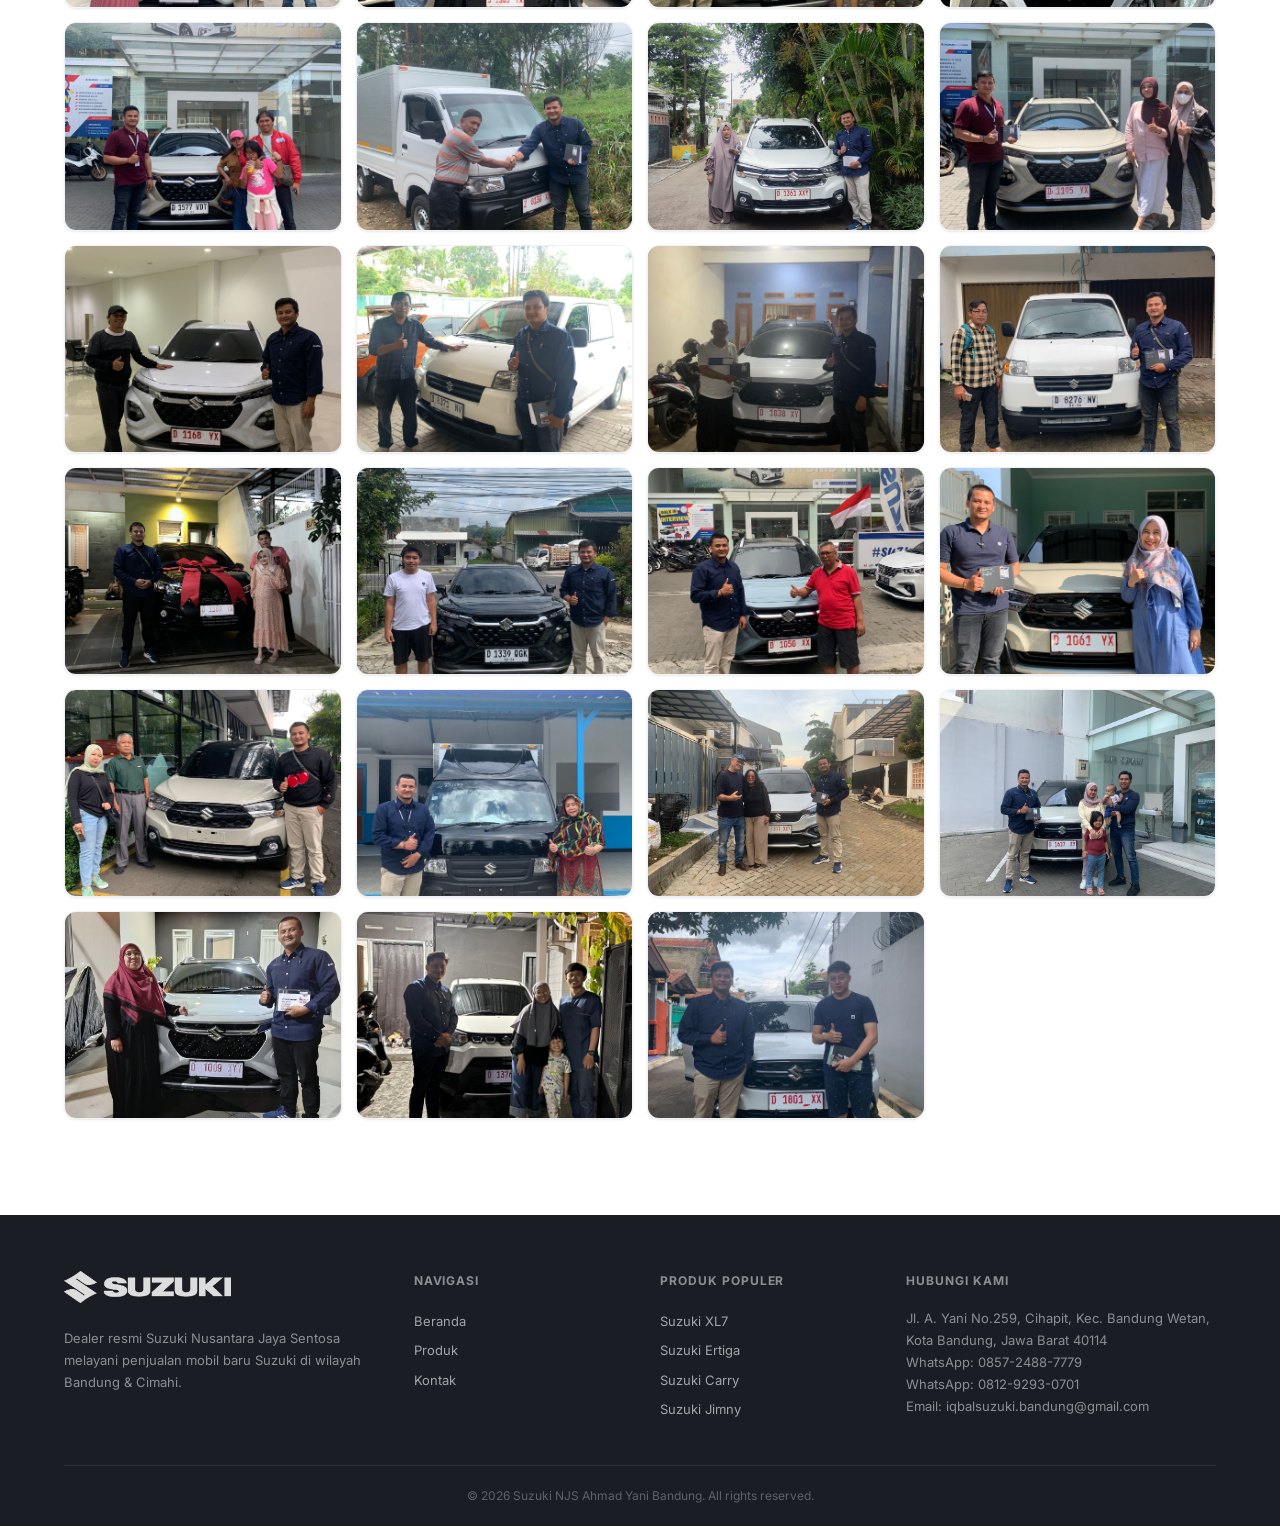
==== commit 57816138: "Add files via upload" ====
--- a/index.html
+++ b/index.html
@@ -149,7 +149,6 @@
         <a href="#beranda">Beranda</a>
         <a href="#kategori">Kategori</a>
         <a href="#produk">Produk</a>
-        <a href="#simulasi">Simulasi Kredit</a>
         <a href="#tentang">Tentang Kami</a>
         <a href="#faq">FAQ</a>
         <a href="#kontak">Kontak</a>
@@ -226,7 +225,7 @@
     </p>
 
     <p>
-      Selain penjualan unit, kami juga melayani simulasi kredit mobil Suzuki Bandung dengan DP ringan dan tenor fleksibel sesuai kebutuhan konsumen. Didukung oleh tim sales profesional, kami siap membantu Anda mulai dari konsultasi hingga proses pengiriman unit ke rumah.
+      Didukung oleh tim sales profesional, kami siap membantu Anda mulai dari konsultasi hingga proses pengiriman unit ke rumah.
     </p>
 
     <p>
@@ -263,7 +262,7 @@
       <div class="container">
         <h2 class="section-title reveal"><span class="title-accent">Produk</span> Mobil Suzuki</h2>
         <p class="section-subtitle reveal">
-          Pilih mobil Suzuki favorit Anda. Klik kartu untuk melihat tipe, spesifikasi, dan simulasi kredit per model.
+          Pilih mobil Suzuki favorit Anda. Klik kartu untuk melihat tipe dan spesifikasi per model.
         </p>
 
         <div id="product-list" class="product-grid">
@@ -272,55 +271,19 @@
       </div>
     </section>
 
-    <!-- ================= SIMULASI KREDIT GLOBAL ================= -->
-    <section id="simulasi" class="section">
+    <!-- ================= CTA KONSULTASI KREDIT ================= -->
+    <section id="konsultasi-kredit" class="section">
       <div class="container">
-        <h2 class="section-title reveal"><span class="title-accent">Simulasi</span> Kredit Mobil Suzuki</h2>
+        <h2 class="section-title reveal">BUTUH SIMULASI KREDIT?</h2>
         <p class="section-subtitle reveal">
-          Simulasi cicilan ini sebagai ilustrasi. Nilai akhir akan disesuaikan dengan kebijakan dealer & leasing saat pengajuan.
+          Setiap konsumen memiliki kebutuhan dan skema pembiayaan yang berbeda. Untuk mendapatkan simulasi DP, tenor, dan cicilan yang sesuai dengan program yang berlaku, silakan konsultasikan langsung dengan sales kami.
         </p>
-
-        <form id="global-simulation-form" class="card glass simulation-form form-grid reveal">
-          <div class="form-group">
-            <label for="global-product-select">Pilih Mobil</label>
-            <select id="global-product-select"></select>
-          </div>
-          <div class="form-group">
-            <label for="global-variant-select">Pilih Tipe</label>
-            <select id="global-variant-select"></select>
-          </div>
-          <div class="form-group">
-            <label for="global-price-input">Harga Mobil (Rp)</label>
-            <input type="text" id="global-price-input" class="rupiah-input" />
-          </div>
-          <div class="form-group">
-            <label for="global-dp-input">DP (Rp)</label>
-            <input type="text" id="global-dp-input" class="rupiah-input" />
-          </div>
-          <div class="form-group">
-            <label for="global-tenor-input">Tenor (bulan)</label>
-            <select id="global-tenor-input">
-              <option value="12">12</option>
-              <option value="24">24</option>
-              <option value="36" selected>36</option>
-              <option value="48">48</option>
-              <option value="60">60</option>
-              <option value="72">72</option>
-            </select>
-          </div>
-          <div class="form-group">
-            <label for="global-interest-input">Bunga per Tahun (%)</label>
-            <input type="hidden" id="global-interest-input" />
-          </div>
-          <div class="form-actions">
-            <button type="submit" class="btn btn-primary btn-glow">
-              <svg width="18" height="18" viewBox="0 0 24 24" fill="none" stroke="currentColor" stroke-width="2"><path d="M12 2v20M17 5H9.5a3.5 3.5 0 000 7h5a3.5 3.5 0 010 7H6"/></svg>
-              Hitung Cicilan
-            </button>
-          </div>
-        </form>
-
-        <div id="global-simulation-result" class="card glass simulation-result hidden"></div>
+        <div class="reveal" style="text-align:center;">
+          <a href="https://wa.me/6281292930701" target="_blank" class="btn btn-primary btn-glow">
+            <svg width="18" height="18" viewBox="0 0 24 24" fill="currentColor"><path d="M17.472 14.382c-.297-.149-1.758-.867-2.03-.967-.273-.099-.471-.148-.67.15-.197.297-.767.966-.94 1.164-.173.199-.347.223-.644.075-.297-.15-1.255-.463-2.39-1.475-.883-.788-1.48-1.761-1.653-2.059-.173-.297-.018-.458.13-.606.134-.133.298-.347.446-.52.149-.174.198-.298.298-.497.099-.198.05-.371-.025-.52-.075-.149-.669-1.612-.916-2.207-.242-.579-.487-.5-.669-.51-.173-.008-.371-.01-.57-.01-.198 0-.52.074-.792.372-.272.297-1.04 1.016-1.04 2.479 0 1.462 1.065 2.875 1.213 3.074.149.198 2.096 3.2 5.077 4.487.709.306 1.262.489 1.694.625.712.227 1.36.195 1.871.118.571-.085 1.758-.719 2.006-1.413.248-.694.248-1.289.173-1.413-.074-.124-.272-.198-.57-.347z"/></svg>
+            KONSULTASI VIA WHATSAPP
+          </a>
+        </div>
       </div>
     </section>
 
@@ -338,17 +301,8 @@
               <span class="landing-pill">Dealer</span>
               <h3 class="landing-card-title">Dealer Suzuki Bandung</h3>
             </div>
-            <p class="landing-card-text">Profil dealer resmi Suzuki NJS di Bandung & Cimahi, layanan, area jangkauan, dan simulasi kredit.</p>
+            <p class="landing-card-text">Profil dealer resmi Suzuki NJS di Bandung & Cimahi, layanan, dan area jangkauan.</p>
             <span class="landing-card-cta">Buka halaman dealer &raquo;</span>
-          </a>
-
-          <a href="kredit-suzuki-bandung.html" class="landing-card reveal">
-            <div class="landing-card-header">
-              <span class="landing-pill">Kredit</span>
-              <h3 class="landing-card-title">Kredit Suzuki Bandung</h3>
-            </div>
-            <p class="landing-card-text">Penjelasan detail mengenai DP, tenor, dan syarat kredit mobil Suzuki di Bandung & Cimahi.</p>
-            <span class="landing-card-cta">Lihat skema kredit &raquo;</span>
           </a>
 
           <a href="xl7-bandung.html" class="landing-card reveal">
@@ -356,7 +310,7 @@
               <span class="landing-pill">XL7</span>
               <h3 class="landing-card-title">Suzuki XL7 Bandung</h3>
             </div>
-            <p class="landing-card-text">Informasi lengkap XL7 Hybrid & Kuro: harga, tipe, simulasi kredit, dan promo khusus Bandung.</p>
+            <p class="landing-card-text">Informasi lengkap XL7 Hybrid & Kuro: harga, tipe, dan promo khusus Bandung.</p>
             <span class="landing-card-cta">Detail XL7 Bandung &raquo;</span>
           </a>
 
@@ -401,7 +355,7 @@
               <span class="landing-pill">Jimny</span>
               <h3 class="landing-card-title">Suzuki Jimny Bandung</h3>
             </div>
-            <p class="landing-card-text">Tersedia Jimny 3 Door & 5 Door untuk area Bandung, lengkap simulasi & harga.</p>
+            <p class="landing-card-text">Tersedia Jimny 3 Door & 5 Door untuk area Bandung, lengkap harga.</p>
             <span class="landing-card-cta">Detail Jimny Bandung &raquo;</span>
           </a>
 
@@ -551,7 +505,7 @@
         <div class="reveal">
           <h2 class="section-title"><span class="title-accent">Hubungi</span> Kami</h2>
           <p class="section-subtitle">
-            Isi form di bawah ini atau langsung chat via WhatsApp. Kami siap membantu konsultasi tipe mobil, simulasi kredit, dan booking test drive.
+            Isi form di bawah ini atau langsung chat via WhatsApp. Kami siap membantu konsultasi tipe mobil dan booking test drive.
           </p>
           <form id="contact-form" class="card glass form-grid contact-card">
             <div class="form-group">
@@ -568,7 +522,7 @@
             </div>
             <div class="form-group full-width">
               <label for="contact-message">Pesan</label>
-              <textarea id="contact-message" rows="4" placeholder="Contoh: Saya mau tanya promo dan simulasi kredit untuk XL7 di Bandung."></textarea>
+              <textarea id="contact-message" rows="4" placeholder="Contoh: Saya mau tanya promo untuk XL7 di Bandung."></textarea>
             </div>
             <div class="form-actions full-width">
               <button type="submit" class="btn btn-primary btn-glow">
@@ -678,8 +632,7 @@
           <h4>Navigasi</h4>
           <a href="#beranda">Beranda</a>
           <a href="#produk">Produk</a>
-          <a href="#simulasi">Simulasi Kredit</a>
-          <a href="#kontak">Kontak</a>
+            <a href="#kontak">Kontak</a>
         </div>
         <div>
           <h4>Produk Populer</h4>
@@ -840,43 +793,10 @@
 
       <div class="modal-tabs">
         <button class="tab-button active" data-tab="specs">Spesifikasi Lengkap</button>
-        <button class="tab-button" data-tab="simulation">Simulasi Kredit</button>
       </div>
 
       <div class="modal-tab-content" id="tab-specs">
         <div id="modal-specs-detail"></div>
-      </div>
-
-      <div class="modal-tab-content hidden" id="tab-simulation">
-        <form id="modal-simulation-form" class="form-grid simulation-form">
-          <div class="form-group">
-            <label for="modal-price-input">Harga Mobil (Rp)</label>
-            <input type="text" id="modal-price-input" class="rupiah-input" />
-          </div>
-          <div class="form-group">
-            <label for="modal-dp-input">DP (Rp)</label>
-            <input type="text" id="modal-dp-input" class="rupiah-input" />
-          </div>
-          <div class="form-group">
-            <label for="modal-tenor-input">Tenor (bulan)</label>
-            <select id="modal-tenor-input">
-              <option value="12">12</option>
-              <option value="24">24</option>
-              <option value="36" selected>36</option>
-              <option value="48">48</option>
-              <option value="60">60</option>
-            </select>
-          </div>
-          <div class="form-group">
-            <label for="modal-interest-input">Bunga per Tahun (%)</label>
-            <input type="number" id="modal-interest-input" value="7.5" step="0.1" min="0" max="30" />
-          </div>
-          <div class="form-actions">
-            <button type="submit" class="btn btn-primary btn-glow">Hitung Cicilan</button>
-          </div>
-        </form>
-
-        <div id="modal-simulation-result" class="card glass simulation-result"></div>
       </div>
     </div>
   </div>
--- a/style.css
+++ b/style.css
@@ -717,148 +717,6 @@
   color: var(--blue-dark);
 }
 
-/* ---------- SIMULATION FORM ---------- */
-.simulation-form {
-  margin-top: 16px;
-}
-
-.form-grid {
-  display: grid;
-  grid-template-columns: 1fr 1fr;
-  gap: 18px;
-}
-
-.form-group {
-  display: flex;
-  flex-direction: column;
-  gap: 6px;
-}
-
-.form-group.full-width {
-  grid-column: 1 / -1;
-}
-
-.form-group label {
-  font-size: 11px;
-  font-weight: 700;
-  letter-spacing: 0.06em;
-  text-transform: uppercase;
-  color: var(--text-secondary);
-}
-
-.form-group input,
-.form-group select,
-.form-group textarea {
-  padding: 13px 16px;
-  font-size: 14px;
-  color: var(--text);
-  background: var(--white);
-  border: 1px solid var(--border);
-  border-radius: var(--radius);
-  outline: none;
-  transition: all var(--transition);
-}
-
-.form-group input::placeholder,
-.form-group textarea::placeholder {
-  color: var(--text-muted);
-}
-
-.form-group input:focus,
-.form-group select:focus,
-.form-group textarea:focus {
-  border-color: var(--blue);
-  box-shadow: 0 0 0 3px rgba(0, 67, 156, 0.08);
-}
-
-.form-group select {
-  appearance: none;
-  background-image: url("data:image/svg+xml,%3Csvg xmlns='http://www.w3.org/2000/svg' width='12' height='12' viewBox='0 0 24 24' fill='none' stroke='%238a909d' stroke-width='2'%3E%3Cpolyline points='6 9 12 15 18 9'%3E%3C/polyline%3E%3C/svg%3E");
-  background-repeat: no-repeat;
-  background-position: right 14px center;
-  padding-right: 38px;
-}
-
-.form-group select option {
-  background: var(--white);
-  color: var(--text);
-}
-
-.form-group textarea {
-  resize: vertical;
-  min-height: 100px;
-}
-
-.form-actions {
-  display: flex;
-  align-items: center;
-  gap: 12px;
-}
-
-.form-actions.full-width {
-  grid-column: 1 / -1;
-}
-
-/* Simulation Result */
-.simulation-result {
-  margin-top: 24px;
-  padding: 32px;
-}
-
-.sim-result-grid {
-  display: grid;
-  grid-template-columns: repeat(auto-fit, minmax(160px, 1fr));
-  gap: 14px;
-  margin-bottom: 20px;
-}
-
-.sim-result-item {
-  padding: 18px;
-  background: var(--bg-alt);
-  border: 1px solid var(--border-light);
-  border-radius: var(--radius);
-  text-align: center;
-}
-
-.sim-result-value {
-  font-size: 20px;
-  font-weight: 800;
-  color: var(--text);
-  margin-bottom: 4px;
-  letter-spacing: -0.02em;
-}
-
-.sim-result-label {
-  font-size: 11px;
-  color: var(--text-muted);
-  text-transform: uppercase;
-  letter-spacing: 0.06em;
-  font-weight: 600;
-}
-
-.sim-result-highlight {
-  text-align: center;
-  padding: 24px;
-  background: var(--blue);
-  border-radius: var(--radius);
-}
-
-.sim-result-highlight .sim-result-value {
-  font-size: 30px;
-  color: #fff;
-}
-
-.sim-result-highlight .sim-result-label {
-  color: rgba(255, 255, 255, 0.75);
-}
-
-.sim-disclaimer {
-  margin-top: 16px;
-  font-size: 12px;
-  color: var(--text-muted);
-  text-align: center;
-}
-
 /* ---------- LANDING CARDS ---------- */
 .landing-links-grid {
   display: grid;
@@ -1968,9 +1826,6 @@
     grid-template-columns: 1fr;
   }
 
-  .sim-result-grid {
-    grid-template-columns: 1fr 1fr;
-  }
 
   .product-grid {
     grid-template-columns: 1fr;
